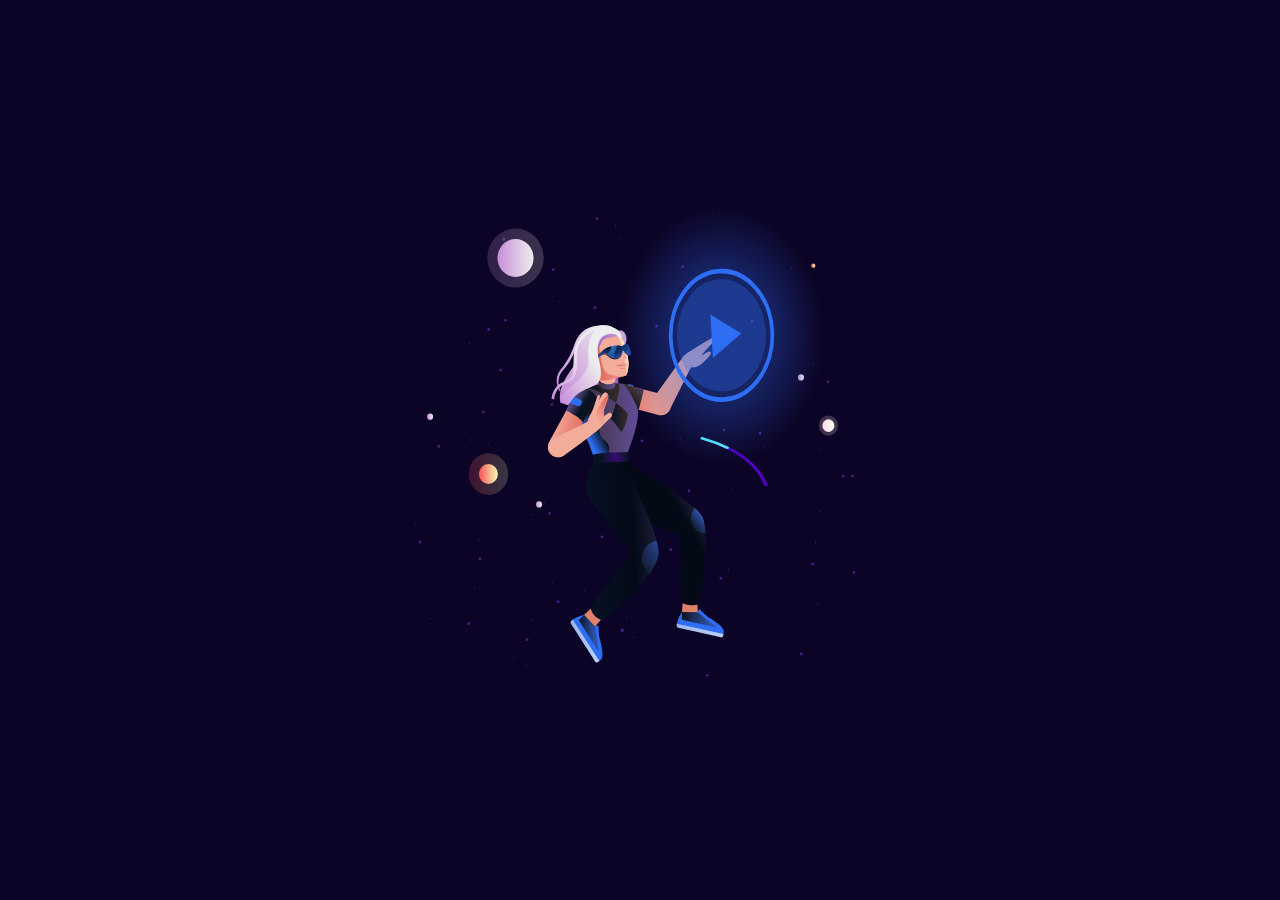
==== index.html @ 07cea2f7 "fix github" ====
<!DOCTYPE html>
<html lang="en" dir="ltr">

<head>
  <meta charset="utf-8">

  <!-- Page Title -->
  <title>zavv Portfolio</title>

  <!-- Meta Tags -->

  <!-- Viewport Meta-->
  <meta http-equiv="X-UA-Compatible" content="IE=edge">
  <meta name="viewport" content="width=device-width, initial-scale=1, maximum-scale=1">

  <!-- Template Favicon & Icons Start -->
  <link rel="icon" href="web/img/tambahan/logozic.svg" sizes="any">
  <link rel="stylesheet" href="https://cdn.jsdelivr.net/npm/swiper@11/swiper-bundle.min.css" />
  <link rel="icon" href="web/img/tambahan/logozic.svg" type="image/svg+xml">
  <link rel="apple-touch-icon" href="web/img/favicon/color-1/apple-touch-icon.png">
  <link rel="manifest" href="web/img/favicon/color-1/manifest.webmanifest">
  <!-- Template Favicon & Icons End -->
  <link rel="stylesheet" type="text/css" href="web/css/loaders/loader-color-1.css">
  <link rel="stylesheet" type="text/css" href="web/css/plugins.css">
  <link rel="stylesheet" type="text/css" href="web/css/main.css">
  <link rel="stylesheet" type="text/css" href="web/css/colors/color-1.css">
  <link rel="stylesheet" type="text/css"
    href="https://cdnjs.cloudflare.com/ajax/libs/font-awesome/4.7.0/css/font-awesome.min.css">
  <!-- Custom Browser Color Start -->
  <meta name="theme-color" content="#191970">
  <meta name="msapplication-navbutton-color" content="#191970
">
  <meta name="apple-mobile-web-app-status-bar-style" content="#191970
">
  <!-- Custom Browser Color End -->
</head>

<body>

  <!-- Loader Start-->
  <div class="loader">
    <div class="loader__content">
      <div class="loader__logo fadeIn">
        <!-- Your Logo Here -->
        <img src="web/img/log-in-girl.svg" width="1000px">
      </div>
    </div>
  </div>
  <!-- Loader End-->

  <!-- Navigation Start -->
  <nav id="menu" class="menu">
    <div class="menu__container">

      <!-- Navigation Close Button Start -->
      <a id="menu-close" class="section-close light" href="#0"><span></span></a>
      <!-- Navigation Close Button End -->

      <!-- Navigation Content Start -->
      <div class="menu__content fullheight">

        <!-- Menu List Start -->
        <ul class="navigation">
          <li class="light transition-el transition-el-1">
            <a id="home-trigger" href="#0">Home</a>
            <span>Nice to meet you</span>
          </li>
          <li class="light transition-el transition-el-2">
            <a id="about-trigger" class="inner-link" href="#0">Profile</a>
            <span>Who is Zava</span>
          </li>
          <li class="light transition-el transition-el-3">
            <a id="works-trigger" class="inner-link" href="#0">Interest</a>
            <span>What I'm passionate about</span>
          </li>
          <li class="light transition-el transition-el-4">
            <a id="contact-trigger" class="inner-link" href="#0">Goals</a>
            <span>Its about my dream</span>
          </li>
        </ul>
        <!-- Menu List End -->

        <!-- Menu Data Line Start -->
        <div class="dataline opacity-el opacity-el-1">
          <div class="container-fluid px-0">
            <div class="row gx-0">
              <div class="col-12 col-xl-6 text-align-left">
                <ul class="socials-text light">
                  <li>
                    <a href="https://www.linkedin.com/in/zava-zaneta-760104a2" target="_blank"><i class="fa fa-linkedin"
                        style="font-size:17px;color:white"></i></a>
                  </li>
                  <li>
                    <a href="https://github.com/zavaultraz" target="_blank"><i class="fa fa-github"
                        style="font-size:17px;color:white"></i></a>
                  </li>
                  <li>
                    <a href="https://www.instagram.com/zavvvv_9/" target="_blank"><i class="fa fa-instagram"
                        style="font-size:17px;color:white"></i></a>
                  </li>
                  <li>
                    <a href="https://youtube.com/@zavazaneta977?si=3f6oxLFsuCKsCfjT" target="_blank"><i
                        class="fa fa-youtube" style="font-size:17px;color:white"></i></a>
                  </li>
                </ul>
              </div>
              <div class="col-12 col-xl-6 text-align-right">
                <a class="email-link light"
                  href="mailto:zavazaneta@gmail.com?subject=Messaging%20from%20your%20site">zava zaneta</a>
              </div>
            </div>
          </div>
        </div>
        <!-- Menu Data Line End -->

      </div>
      <!-- Navigation Content End -->

    </div>
  </nav>
  <!-- Navigation End -->

  <!-- Rotate Object Start -->
  <div class="rotate-object">
    <a href="web/img/7.png" id="showreel-trigger" class="showreel-trigger">
      <img src="web/img/rocket-2-svgrepo-com.svg">
    </a>
  </div>
  <!-- Rotate Object End -->

  <!-- Main Section Start -->
  <section id="main" class="main">
    <div class="container-fluid p-0 fullheight">
      <div class="row g-0 fullheight">

        <!-- Main Section Content Start -->
        <div class="col-12 col-xl-6 main__content">

          <!-- Background Effect Start -->
          <div id="triangles-js"></div>
          <!-- Background Effect End -->

          <!-- Main Header Start -->
          <div class="main__header">
            <div class="header__container">
              <div class="header__content">

                <!-- logo -->
                <div class="logo">
                  <img src="web/img/tambahan/logozic.svg" alt="name portfolio">
                </div>
                <!-- menu trigger -->
                <a href="#0" id="menu-trigger" class="menu-trigger"><span></span></a>
              </div>
            </div>
          </div>
          <!-- Main Header End -->

          <!-- Main Headline Start -->
          <div class="main__headline">
            <div class="headline__content">
              <span class="headline__subtitle light loading-el loading-el-1">Hello! I`m </span>
              <h1 class="animated-headline light loading-el loading-el-2">
                <span id="typed-strings">
                  <b>Software Engineer</b>
                  <b>Student</b>
                  <b>IT Enthusiast</b>
                </span>
                <span id="typed"></span>
              </h1>
              <pre class="headline__text light loading-el loading-el-3">
Welcome to my CV site! 🌟
I'm so glad you're here. Please explore the menu on 
the top right for more information. Feel free to ask if 
there's anything you want to know! 😊🚀
                </pre>
              <div class="headline__btnholder loading-el loading-el-4">
                <a href="#" class="btn btn-solid" id="notify-trigger">
                  <span class="btn-caption">Friend With Me</span>
                </a>
              </div>
            </div>
          </div>
          <!-- Main Headline End -->

          <!-- Notify Me Popup Start -->
          <div id="notify" class="notify dark">
            <div class="notify__container">

              <!-- Notify Me Close Button Start -->
              <a id="notify-close" class="section-close light" href="#0"><span></span></a>
              <!-- Notify Me Close Button End -->

              <!-- Notify Me Content Start -->
              <div class="notify__content">

                <!-- Notify Me Headline Start -->
                <div class="inner__container notify-width popup__headline">
                  <span class="popup__subtitle light transition-el transition-el-1">Stay in touch</span>
                  <p class="popup__title light transition-el transition-el-2">I`m always here</p>
                  <p class="popup__text light transition-el transition-el-3">Enter your Email and I'm always delighted
                    to respond to your inquiries.</p>
                </div>
                <!-- Notify Me Headline End -->

                <!-- Notify Me Form Block Start -->
                <div class="inner__container grid-block notify-width popup__form">
                  <div class="form-container">

                    <!-- Notify Me Reply Messages Start-->
                    <div class="reply-group subscription-ok">
                      <i class="fa-solid fa-circle-check reply-group__icon light"></i>
                      <p class="reply-group__title light">Done!</p>
                      <span class="reply-group__text light">Thanks for subscribing. I will contact you in right
                        time.</span>
                    </div>
                    <div class="reply-group subscription-error">
                      <i class="fa-solid fa-face-frown-open reply-group__icon light"></i>
                      <p class="reply-group__title light">Ooops!</p>
                      <span class="reply-group__text light">Something went wrong. Please try again.</span>
                    </div>
                    <!-- Notify Me Reply Messages End-->

                    <!-- Notify Me Form Start-->
                    <form class="form form-light notify-form" id="notify-form">
                      <div class="container-fluid px-4">
                        <div class="row gx-5">
                          <div class="col-12">
                            <input class="margin-s transition-el transition-el-4" type="email"
                              placeholder="Email Adress*" required autocomplete="on">
                            <span class="inputs-description transition-el transition-el-4">*Required fields</span>
                            <button class="btn btn-solid transition-el transition-el-5" type="submit">
                              <span class="btn-caption">Send </span>
                            </button>
                          </div>
                        </div>
                      </div>
                    </form>
                    <!-- Notify Me Form End-->

                  </div>
                </div>
                <!-- Notify Me Form Block End -->

              </div>
              <!-- Notify Me Content Start -->

            </div>
          </div>
          <!-- Notify Me Popup End -->

          <!-- Main Socials Text Start -->
          <div class="main__dataline">
            <div class="container-fluid px-0">
              <div class="row gx-0">
                <div class="col-12 col-xl-6 text-align-left">
                  <ul class="socials-text light">
                    <li>
                      <a href="https://www.linkedin.com/in/zava-zaneta-760104a2/" target="_blank"><i
                          class="fa fa-linkedin" style="font-size:17px;color:white"></i></a>
                    </li>
                    <li>
                      <a href="https://github.com/zavaultraz" target="_blank"><i class="fa fa-github"
                          style="font-size:17px;color:white"></i></a>
                    </li>
                    <li>
                      <a href="https://www.instagram.com/zavvvv_9/" target="_blank"><i class="fa fa-instagram"
                          style="font-size:17px;color:white"></i></a>
                    </li>
                    <li>
                      <a href="https://youtube.com/@zavazaneta977?si=3f6oxLFsuCKsCfjT" target="_blank"><i
                          class="fa fa-youtube" style="font-size:17px;color:white"></i></a>
                    </li>
                  </ul>
                </div>
                <div class="col-12 col-xl-6 text-align-right">
                  <a class="email-link light"
                    href="mailto:zavazaneta@gmail.com?subject=Messaging%20from%20your%20site">ZAVA ZANETA</a>
                </div>
              </div>
            </div>
          </div>
          <!-- Main Socials Text End -->

        </div>
        <!-- Main Section Content End -->

        <!-- Main Section Media Start -->
        <div class="col-12 col-xl-6 main__media">

          <!-- Main Media Content Start -->
          <div class="mainmedia__container">
            <div class="mainmedia__content">

              <!-- Section Image Background Start -->
              <div class="mainmedia__image main-image-c1-2"></div>
              <!-- Section Image Background End -->

            </div>
          </div>
          <!-- Main Media Content End -->
        </div>
        <!-- Main Section Media End -->

      </div>
    </div>
  </section>
  <!-- Main Section End -->

  <!-- About Section Start -->
  <section id="about" class="inner about">
    <div class="container-fluid p-0 fullheight">
      <div class="row g-0 flex-xl-row-reverse fullheight">

        <!-- Section Content Start -->
        <div class="col-12 col-xl-6 inner__content">

          <!-- Section Close Button Start -->
          <a id="about-close" class="section-close" href="#0"><span></span></a>
          <!-- Section Close Button End -->

          <!-- Section Content Block Start -->
          <div class="inner__block bg-medium">

            <!-- Section Container - Section Title Start -->
            <div class="inner__container">
              <h2>About me</h2>
              <span class="section__subtitle">Who is zavaa ?</span>
              <p class="section__text">zava is a young software engineer who is studying at a vocational school, who has
                a million dreams, he really likes developing websites, designing games, selling
              </p>
            </div>
            <!-- Section Container - Section Title End -->

            <!-- Section Container - Skillbars Start -->
            <div class="inner__container">
              <!-- skillbar single item -->
              <div class="show-skillbar">
                <div class="skillbar" data-percent="98">
                  <span class="skillbar-title">Software Engineering</span>
                  <p class="skillbar-bar"></p>
                  <span class="skill-bar-percent"></span>
                </div>
              </div>
              <!-- skillbar single item -->
              <div class="show-skillbar">
                <div class="skillbar" data-percent="80">
                  <span class="skillbar-title">Graphic Design</span>
                  <p class="skillbar-bar"></p>
                  <span class="skill-bar-percent"></span>
                </div>
              </div>
              <!-- skillbar single item -->
              <div class="show-skillbar">
                <div class="skillbar" data-percent="90">
                  <span class="skillbar-title">Game Development</span>
                  <p class="skillbar-bar"></p>
                  <span class="skill-bar-percent"></span>
                </div>
              </div>
              <!-- skillbar single item -->
              <div class="show-skillbar">
                <div class="skillbar" data-percent="88">
                  <span class="skillbar-title">Selling</span>
                  <p class="skillbar-bar"></p>
                  <span class="skill-bar-percent"></span>
                </div>
              </div>
            </div>
            <!-- Section Container - Skillbars End -->

          </div>
          <!-- Section Content Block End -->

          <!-- Section Content Block Start -->
          <div class="inner__block bg-dark">

            <!-- Section Container - Features Start -->
            <div class="inner__container grid-block">
              <div class="container-fluid px-4">
                <div class="row gx-5">
                  <!-- feature item -->
                  <div class="col-12 col-md-4 features__item">
                    <img
                      src="web/img/work/internet-user-software-engineer-programmer-software-developer-svgrepo-com (1).svg"
                      class="features__image">
                    <h4 class="features__title light">Work as<br>Profesional</h4>
                    <p class="features__text light">I always do everything professionally</p>
                  </div>
                  <!-- feature item -->
                  <div class="col-12 col-md-4 features__item">
                    <img src="web/img/work/lamp-svgrepo-com.svg" class="features__image">
                    <h4 class="features__title light">Innovation<br>And Creativity</h4>
                    <p class="features__text light">I make things you've never seen before</p>
                  </div>
                  <!-- feature item -->
                  <div class="col-12 col-md-4 features__item">
                    <img src="web/img/work/thunder-f-svgrepo-com (1).svg" class="features__image">
                    <h4 class="features__title light">Work<br>Fast</h4>
                    <p class="features__text light">I always do any task quickly and finish before the deadline.</p>
                  </div>
                </div>
              </div>
            </div>
            <!-- Section Container - Features End -->
          </div>
          <!-- Section Content Block End -->

          <!-- Section Container - Section Title Start -->
          <img src="web/img/svg/wave (4).svg" alt="">
          <div class="inner__container" style="margin-top: 5rem;">

            <h2 style="margin-bottom: 2rem;">Certifications</h2>
            <div></div>
            <div class="Certifications__container">
              <ul>

                <li>
                  <div class="Certification__ex">
                    <div>
                      <img width="50" src="/web/img/sertifikat/front end_page-0001.jpg" height="50">
                    </div>
                    <div class="mg-left-2rem">
                      <span class="section__subtitle mg-top-0">&#10003;Front End Developer</span>
                      <p class="section__text mg-top-6">Dicoding</p>
                      <p class="Certifications__date">08 Nobember 2023</p>
                    </div>
                  </div>
                </li>

                <li>
                  <div class="Certification__ex">
                    <div>
                      <img width="48" src="web/img/sertifikat/pemrograman.jpg" height="48">
                    </div>
                    <div class="mg-left-2rem">
                      <span class="section__subtitle mg-top-0">&#10003;Intermediate Programmer Certification</span>
                      <p class="section__text mg-top-6">Dicoding</p>
                      <p class="Certifications__date">20 September 2023</p>
                    </div>
                  </div>
                </li>

                <li>
                  <div class="Certification__ex">
                    <div>
                      <img width="48" src="/web/img/sertifikat/python.png" height="48" alt="LinkedIn logo">
                    </div>
                    <div class="mg-left-2rem">
                      <span class="section__subtitle mg-top-0">&#10003;Python Intermediate Certification</span>
                      <p class="section__text mg-top-6">Dicoding</p>
                      <p class="Certifications__date">16 January 2024</p>
                    </div>
                  </div>
                </li>



              </ul>
            </div>
            <h5 style="text-align: center;margin-bottom: 20px;margin-top: 20px;font-size: 50px;">Achivement</h5>
            <div class="swiper mySwiper">
              <div class="swiper-wrapper">
                <div class="swiper-slide">
                  <img src="web/img/sertifikat/data visual.jpg" />
                </div>
                <div class="swiper-slide">
                  <img src="web/img/sertifikat/front end_page-0001.jpg" />
                </div>
                <div class="swiper-slide">
                  <img src="web/img/sertifikat/java.png" />
                </div>
                <div class="swiper-slide">
                  <img src="web/img/sertifikat/logic.png" />
                </div>
                <div class="swiper-slide">
                  <img src="web/img/sertifikat/pemrograman.jpg" />
                </div>
                <div class="swiper-slide">
                  <img src="web/img/sertifikat/python.png" />
                </div>
                <div class="swiper-slide">
                  <img src="web/img/sertifikat/serticomthing_page-0001.jpg" />
                </div>
                <div class="swiper-slide">
                  <img src="web/img/sertifikat/sql.png" />
                </div>
              </div>
              <div class="swiper-pagination"></div>
            </div>
          </div>
          <!-- Section Container - Section Title End -->

          <img src="web/img/svg/wave (1).svg" alt="">
          <!-- Section Content Block Start -->
          <div class="inner__block bg-dark">

            <!-- Section Container - Features Start -->
            <div class="inner__container grid-block">
              <div class="container-fluid px-4">
                <h5 style="text-align: center;margin-bottom: 50px;color: white;font-size: 50px;">Skills</h5>
                <div class="row gx-5">
                  <!-- feature item -->
                  <div class="col-12 col-md-4 features__item">
                    <img src="web/img/work/html-5-svgrepo-com (1).svg" width="70" height="70" class="features__image">
                    <h4 class="features__title light">HTML</h4>
                    <p class="features__text light">Semantic HTML,Responsive Design,Forms and Validation</p>
                  </div>
                  <!-- feature item -->
                  <div class="col-12 col-md-4 features__item">
                    <img src="web/img/work/js-official-svgrepo-com.svg" width="70" height="70" class="features__image">
                    <h4 class="features__title light">Java Script</h4>
                    <p class="features__text light">Understanding Closures,
                      Inheritance,DOM,
                      OOP,Web Storage
                    </p>
                  </div>
                  <!-- feature item -->
                  <div class="col-12 col-md-4 features__item">
                    <img src="web/img/work/laravel-svgrepo-com (2).svg" width="70" height="70" class="features__image">
                    <h4 class="features__title light">Laravel</h4>
                    <p class="features__text light">CRUD,Authentication and Authorization,
                      Middleware,
                      Database Migrations and Seeding</p>
                  </div>
                  <div class="col-12 col-md-4 features__item">
                    <img src="web/img/work/bootstrap-svgrepo-com (1).svg" width="70" height="70" class="features__image">
                    <h4 class="features__title light">Bootstrap</h4>
                    <p class="features__text light">Grids and Responsivenes,
                      Integration with JavaScript,
                    </p>
                  </div>
                  <div class="col-12 col-md-4 features__item">
                    <img src="web/img/work/python-svgrepo-com.svg" width="70" height="70" class="features__image">
                    <h4 class="features__title light">Python</h4>
                    <p class="features__text light">OOP,Functional Programming,
                      Functions and Modules
                    </p>
                  </div>
                  <div class="col-12 col-md-4 features__item">
                    <img src="web/img/work/php-1-logo-svgrepo-com.svg" width="70" height="70" class="features__image">
                    <h4 class="features__title light">PHP</h4>
                    <p class="features__text light">OOP,Extends,
                      Functional Programming,
                      Functions and Modules
                    </p>
                  </div>
                </div>
              </div>
              <h5 style="text-align: center;margin-bottom: 20px;margin-top: 20px;color: white;font-size: 50px;">Project</h5>
              <div class="swiper mySwiper" style="margin-top: 10px;">
                <div class="swiper-wrapper">
                  <div class="swiper-slide">
                    <img src="web/img/karya/bren.png"/>
                  </div>
                  <div class="swiper-slide">
                    <img src="web/img/karya/pt1.png" />
                  </div>
                  <div class="swiper-slide">
                    <img src="web/img/karya/ISLAMGEMS.png" />
                  </div>
                  <div class="swiper-slide">
                    <img src="web/img/karya/News App.png" />
                  </div>
                  <div class="swiper-slide">
                    <img src="web/img/karya/pt2.png" />
                  </div>
                  <div class="swiper-slide">
                    <img src="web/img/karya/pt3.png" />
                  </div>
                  <div class="swiper-slide">
                    <img src="web/img/karya/task manager.png" />
                  </div>
                </div>
                <div class="swiper-pagination"></div>
              </div>
            </div>
            <!-- Section Container - Features End -->
          </div>
          <!-- Section Content Block End -->
          <div class="inner__block bg-medium bg-image-bottom">

            <!-- Section Container - Blockquote Start -->
            <div class="inner__container">
              <blockquote cite="">
                <p>Success is not final, failure is not fatal. </p>
                <p>What matters is the courage to keep going</p>
                <cite>
                  <span>Winston Churchill</span>
                  <span>🫅 Prime Minister of Great Britain</span>
                </cite>
              </blockquote>
            </div>
            <!-- Section Container - Blockquote End -->

          </div>
          <!-- Section Content Block End -->

        </div>
        <!-- Section Content End -->

        <!-- Section Media Start -->
        <div class="col-12 col-xl-6 inner__media">

          <!-- Section Media Content Start -->
          <div class="media__container">
            <div class="media__content">

              <!-- Section Image Background Start -->
              <div class="media__image about-image-c1"></div>
              <!-- Section Image Background End -->

            </div>
          </div>


        </div>
        <!-- Section Media End -->

      </div>
    </div>
  </section>
  <!-- About Section End -->

  <!-- Our Works Section Start -->
  <section id="works" class="inner works">
    <div class="container-fluid p-0 fullheight">
      <div class="row g-0 flex-xl-row-reverse fullheight">

        <!-- Section Content Start -->
        <div class="col-12 col-xl-6 inner__content">

          <!-- Section Close Button Start -->
          <a id="works-close" class="section-close" href="#0"><span></span></a>
          <!-- Section Close Button End -->

          <!-- Section Content Block Start -->
          <div class="inner__block bg-medium">

            <!-- Section Container - Section Title Start -->
            <div class="inner__container">
              <h2 style="color: white ;">INTEREST</h2>
              <span class="section__subtitle" style="color: white ;">WHAT IM PASSIONATE ABOUT ??</span>
              <p class="section__text" style="color: white ;">I really like anything that smells of technology, what I
                like the most is
                designing a website because I can express my ideas through coding.
              </p>
              </p>
            </div>
            <!-- Section Container - Section Title End -->

          </div>
          <!-- Section Content Block End -->

          <!-- Section Content Block Start -->
          <div class="inner__block no-padding bg-light">

            <!-- Section Container - Gallery Start -->
            <div class="container-fluid p-0 gallery">
              <div class="row g-0 my-gallery" itemscope itemtype="http://schema.org/ImageGallery">

                <!-- Works Gallery Single Item Start -->
                <figure class="col-12 col-md-6" itemprop="associatedMedia" itemscope
                  itemtype="http://schema.org/ImageObject">
                  <a href="web/img/side-shot-code-editor-using-react-js_181624-61842.jpg"
                    data-image="web/img/side-shot-code-editor-using-react-js_181624-61842.jpg" class="works-link"
                    itemprop="contentUrl" data-size="900x1200">
                    <img src="web/img/side-shot-code-editor-using-react-js_181624-61842.jpg" class="works-image"
                      itemprop="thumbnail" alt="Image description">
                  </a>
                  <figcaption class="works-description" itemprop="caption description">
                    <h4>Web Development
                      <small>Make Something new & usefull</small>
                    </h4>
                    <p>I really like to create a website, especially a website that is very useful and it makes me
                      happy, I always want to accept challenges when creating a website.</p>
                  </figcaption>
                </figure>
                <!-- Works Gallery Single Item End -->

                <!-- Works Gallery Single Item Start -->
                <figure class="col-12 col-md-6" itemprop="associatedMedia" itemscope
                  itemtype="http://schema.org/ImageObject">
                  <a href="web/img/unity.jpg" class="works-link" data-image="web/img/unity.jpg" itemprop="contentUrl"
                    data-size="900x1200">
                    <img src="web/img/unity.jpg" class="works-image" itemprop="thumbnail" alt="Image description">
                  </a>
                  <figcaption class="works-description" itemprop="caption description">
                    <h4>Game Development
                      <small>Fun and Innovation</small>
                    </h4>
                    <p>Every game we develop is the result of a deep understanding of player engagement and seamless
                      design. Utilizing Scratch and Unity, we ensure our games are not only visually stunning but also
                      intuitive, providing an immersive and enjoyable gaming experience</p>
                  </figcaption>
                </figure>
                <!-- Works Gallery Single Item End -->

                <!-- Works Gallery Single Item Start -->
                <figure class="col-12 col-md-6" itemprop="associatedMedia" itemscope
                  itemtype="http://schema.org/ImageObject">
                  <a href="web/img/teach.jpg" class="works-link" data-image="web/img/teach.jpg" itemprop="contentUrl"
                    data-size="900x1200">
                    <img src="web/img/teach.jpg" class="works-image" itemprop="thumbnail" alt="Image description">
                  </a>
                  <figcaption class="works-description" itemprop="caption description">
                    <h4>Teaching
                      <small>Share my knowladege become</small>
                    </h4>
                    <p>I am very happy when I become a teacher I can provide useful knowledge and can provide their
                      laughter.</p>
                  </figcaption>
                </figure>
                <!-- Works Gallery Single Item End -->

                <!-- Works Gallery Single Item Start -->
                <figure class="col-12 col-md-6" itemprop="associatedMedia" itemscope
                  itemtype="http://schema.org/ImageObject">
                  <a href="web/img/archer.jpg" class="works-link" data-image="web/img/archer.jpg" itemprop="contentUrl"
                    data-size="900x1200">
                    <img src="web/img/archer.jpg" class="works-image" itemprop="thumbnail" alt="Image description">
                    <div class="overlay"></div>
                  </a>
                  <figcaption class="works-description" itemprop="caption description">
                    <h4>Archery
                      <small>Its not about shooting the targ</small>
                    </h4>
                    <p>
                      Archery is a hobby that trains focus, accuracy and patience. It is not only fun but also
                      strengthens concentration and hand-eye coordination. With regular practice, archery skills can
                      develop rapidly. In addition, archery provides an opportunity to enjoy nature and socialize with a
                      community of other archers.</p>
                  </figcaption>
                </figure>
                <!-- Works Gallery Single Item End -->

              </div>
            </div>
            <!-- Section Container - Gallery End -->

          </div>
          <!-- Section Content Block End -->


        </div>
        <!-- Section Content End -->

        <!-- Section Media Start -->
        <div class="col-12 col-xl-6 inner__media">

          <!-- Section Media Content Start -->
          <div class="media__container">
            <div class="media__content">

              <!-- Section Image Background Start -->
              <div class="media__image works-image-c1"></div>
              <!-- Section Image Background End -->

            </div>
          </div>
          <!-- Section Media Content End -->

        </div>
        <!-- Section Media End -->

      </div>
    </div>
  </section>
  <!-- Our Works Section End -->

  <!-- Contact Section Start -->
  <section id="contact" class="inner contact">
    <div class="container-fluid p-0 fullheight">
      <div class="row g-0 flex-xl-row-reverse fullheight">

        <!-- Section Content Start -->
        <div class="col-12 col-xl-6 inner__content">

          <!-- Section Close Button Start -->
          <a id="contact-close" class="section-close" href="#0"><span></span></a>
          <!-- Section Close Button End -->

          <!-- Section Content Block Start -->
          <div class="inner__block bg-dark ">

            <!-- Section Container - Section Title Start -->
            <div class="inner__container">
              <h1 style="color: white;">Experience</h1>
              <h2 style="color: white;">& Goals</h2>

              <h4 class="section__subtitle" style="color: white;">There Is all of
                my experience & goals</h4>

            </div>
            <!-- Section Container - Section Title End -->

            <!-- Expe - Contact Data Start -->
            <div class="inner__container grid-block">
              <div class="container-fluid px-4">
                <div class="container-fluid p-0 gallery">
                  <div class="row g-0 my-gallery" itemscope itemtype="http://schema.org/ImageGallery">

                    <!-- Works Gallery Single Item Start -->
                    <figure class="col-12" itemprop="associatedMedia" itemscope
                      itemtype="http://schema.org/ImageObject">
                      <a href="web/img/10.png" data-image="web/img/10.png" class="works-link" itemprop="contentUrl"
                        data-size="900x1200">
                        <img src="web/img/10.png" class="works-image" itemprop="thumbnail" alt="Image description">
                      </a>
                      <figcaption class="works-description" itemprop="caption description">
                        <h4>IT Trainer
                          <small>Become IT Trainer in SMPN 129 Jakarta</small>
                        </h4>
                        <p>Teach About Computational thinking,Inroduction to Google Product</p>
                      </figcaption>
                    </figure>
                    <figure class="col-12" style="margin-top: 20px ;" itemprop="associatedMedia" itemscope
                      itemtype="http://schema.org/ImageObject">
                      <a href="web/img/6.png" data-image="web/img/6.png" class="works-link" itemprop="contentUrl"
                        data-size="900x1200">
                        <img src="web/img/6.png" class="works-image" itemprop="thumbnail" alt="Image description">
                      </a>
                      <figcaption class="works-description" itemprop="caption description">
                        <h4>Scratch Trainer
                          <small>Become Scratch Trainer in SDIT Al-Amanah Jakarta</small>
                        </h4>
                        <p>Teach About Scratch Fundamental & lot of game</p>
                      </figcaption>
                    </figure>
                  </div>

                </div>
              </div>

            </div>
            <!-- Section Container - Contact Data End -->

          </div>
          <!-- Section Content Block End -->



          <div class="bg-medium bg-image-bottom">
            <img src="web/img/svg/wave (3).svg" alt="" class="wave2-io">
            <div class="container-goals">
              <div id="main">
                <img data-aos="fade-up" src="web/img/title.png" alt="GOALS" class="image">
              </div>
              <div id="main">
                <img data-aos="fade-up" src="web/img/GOALS.png" width="150px" alt="GOALS" class="image">
              </div>
              <div id="main">
                <img data-aos="fade-up" src="web/img/goals 2025.png" width="150px" alt="GOALS" class="image">
              </div>
              <div id="main">
                <img data-aos="fade-up" src="web/img/goals 2027.png" width="150px" alt="GOALS" class="image">
              </div>
            </div>

          </div>
        </div>
        <!-- Section Content End -->

        <!-- Section Media Start -->
        <div class="col-12 col-xl-6 inner__media">

          <!-- Section Media Content Start -->
          <div class="media__container">
            <div class="media__content">

              <!-- Section Image Background Start -->
              <div class="media__image contact-image-c1"></div>
              <!-- Section Image Background End -->


            </div>
          </div>
          <!-- Section Media Content End -->
        </div>
        <!-- Section Media End -->

      </div>
    </div>
  </section>
  <!-- Contact Section End -->

  <!-- Root element of PhotoSwipe. Must have class pswp. -->
  <div class="pswp" tabindex="-1" role="dialog" aria-hidden="true">


    <div class="pswp__bg"></div>

    <!-- Slides wrapper with overflow:hidden. -->
    <div class="pswp__scroll-wrap">


      <div class="pswp__container">
        <div class="pswp__item"></div>
        <div class="pswp__item"></div>
        <div class="pswp__item"></div>
      </div>


      <div class="pswp__ui pswp__ui--hidden">

        <div class="pswp__top-bar">



          <div class="pswp__counter"></div>

          <button class="pswp__button pswp__button--close" title="Close (Esc)"></button>

          <button class="pswp__button pswp__button--share" title="Share"></button>

          <button class="pswp__button pswp__button--fs" title="Toggle fullscreen"></button>

          <button class="pswp__button pswp__button--zoom" title="Zoom in/out"></button>


          <div class="pswp__preloader">
            <div class="pswp__preloader__icn">
              <div class="pswp__preloader__cut">
                <div class="pswp__preloader__donut"></div>
              </div>
            </div>
          </div>
        </div>

        <div class="pswp__share-modal pswp__share-modal--hidden pswp__single-tap">
          <div class="pswp__share-tooltip"></div>
        </div>

        <button class="pswp__button pswp__button--arrow--left" title="Previous (arrow left)">
        </button>

        <button class="pswp__button pswp__button--arrow--right" title="Next (arrow right)">
        </button>

        <div class="pswp__caption">
          <div class="pswp__caption__center"></div>
        </div>

      </div>

    </div>

  </div>

  <!-- Load Scripts Start -->
  <script src="web/js/libs.min.js"></script>
  <script src="web/js/gallery-init.js"></script>
  <script src="web/js/custom.js"></script>
  <!-- Load Scripts End -->
  <script>
    const observer = new IntersectionObserver((entries) => {
      entries.forEach((entry) => {
        if (entry.isIntersecting) {
          entry.target.classList.add('aos-animate');
        }
      });
    });

    const elements = document.querySelectorAll('[data-aos]');
    elements.forEach((element) => {
      observer.observe(element);
    });
  </script>
  <script src="https://cdn.jsdelivr.net/npm/swiper@11/swiper-bundle.min.js"></script>
  <script>
    var swiper = new Swiper(".mySwiper", {
      effect: "coverflow",
      grabCursor: true,
      centeredSlides: true,
      slidesPerView: "auto",
      coverflowEffect: {
        rotate: 50,
        stretch: 0,
        depth: 100,
        modifier: 1,
        slideShadows: true,
      },
      pagination: {
        el: ".swiper-pagination",
      },
    });
  </script>


</body>

</html>
---- web/css/loaders/loader-color-1.css ----
/* ------------------------------------------------*/
/* Loader Styles Start */
/* ------------------------------------------------*/
.loader {
  position: fixed;
  top: 0;
  right: 0;
  bottom: 0;
  left: 0;
  z-index: 9999;
  background-color: #0c0426;
  opacity: 1;
  visibility: visible;
  -webkit-transition: all 0.6s ease-in-out;
  -o-transition: all 0.6s ease-in-out;
  -moz-transition: all 0.6s ease-in-out;
  transition: all 0.6s ease-in-out;
}
.loader.loaded {
  opacity: 0;
  visibility: hidden;
}

.loader__content {
  position: absolute;
  left: 50%;
  top: 50%;
  bottom: auto;
  right: auto;
  -webkit-transform: translateX(-50%) translateY(-50%);
     -moz-transform: translateX(-50%) translateY(-50%);
      -ms-transform: translateX(-50%) translateY(-50%);
          transform: translateX(-50%) translateY(-50%);
}

.loader__logo {
  width: 500px;
}
.loader__logo img {
  display: block;
  width: 100%;
  height: auto;
}

@-webkit-keyframes fadeIn {
  from {
    opacity: 0;
  }
  to {
    opacity: 1;
  }
}

@-moz-keyframes fadeIn {
  from {
    opacity: 0;
  }
  to {
    opacity: 1;
  }
}

@keyframes fadeIn {
  from {
    opacity: 0;
  }
  to {
    opacity: 1;
  }
}
.fadeIn {
  -webkit-animation: fadeIn 0.6s 1;
     -moz-animation: fadeIn 0.6s 1;
          animation: fadeIn 0.6s 1;
  -webkit-animation-fill-mode: both;
     -moz-animation-fill-mode: both;
          animation-fill-mode: both;
}

@-webkit-keyframes fadeOut {
  from {
    opacity: 1;
  }
  to {
    opacity: 0;
  }
}

@-moz-keyframes fadeOut {
  from {
    opacity: 1;
  }
  to {
    opacity: 0;
  }
}

@keyframes fadeOut {
  from {
    opacity: 1;
  }
  to {
    opacity: 0;
  }
}
.fadeOut {
  -webkit-animation: fadeOut 0.6s 1;
     -moz-animation: fadeOut 0.6s 1;
          animation: fadeOut 0.6s 1;
  -webkit-animation-fill-mode: both;
     -moz-animation-fill-mode: both;
          animation-fill-mode: both;
}

/* ------------------------------------------------*/
/* Loader Styles End */
/* ------------------------------------------------*/
---- web/css/plugins.css ----
html, body, div, span, applet, object, iframe, h1, h2, h3, h4, h5, h6, p, blockquote, pre, a, abbr, acronym, address, big, cite, code, del, dfn, em, img, ins, kbd, q, s, samp, small, strike, strong, sub, sup, tt, var, b, u, i, center, dl, dt, dd, ol, ul, li, fieldset, form, label, legend, table, caption, tbody, tfoot, thead, tr, th, td, article, aside, canvas, details, embed, figure, figcaption, footer, header, hgroup, menu, nav, output, ruby, section, summary, time, mark, audio, video {
  margin: 0;
  padding: 0;
  border: 0;
  font-size: 100%;
  font: inherit;
  vertical-align: baseline;
}

article, aside, details, figcaption, figure, footer, header, hgroup, menu, nav, section {
  display: block;
}

body {
  line-height: 1;
}

ol, ul {
  list-style: none;
}

blockquote, q {
  quotes: none;
}

blockquote:before, blockquote:after {
  content: "";
  content: none;
}

q:before, q:after {
  content: "";
  content: none;
}

table {
  border-collapse: collapse;
  border-spacing: 0;
}


:root {
  --bs-blue: #0d6efd;
  --bs-indigo: #6610f2;
  --bs-purple: #6f42c1;
  --bs-pink: #d63384;
  --bs-red: #dc3545;
  --bs-orange: #fd7e14;
  --bs-yellow: #ffc107;
  --bs-green: #198754;
  --bs-teal: #20c997;
  --bs-cyan: #0dcaf0;
  --bs-black: #000;
  --bs-white: #fff;
  --bs-gray: #6c757d;
  --bs-gray-dark: #343a40;
  --bs-gray-100: #f8f9fa;
  --bs-gray-200: #e9ecef;
  --bs-gray-300: #dee2e6;
  --bs-gray-400: #ced4da;
  --bs-gray-500: #adb5bd;
  --bs-gray-600: #6c757d;
  --bs-gray-700: #495057;
  --bs-gray-800: #343a40;
  --bs-gray-900: #212529;
  --bs-primary: #0d6efd;
  --bs-secondary: #6c757d;
  --bs-success: #198754;
  --bs-info: #0dcaf0;
  --bs-warning: #ffc107;
  --bs-danger: #dc3545;
  --bs-light: #f8f9fa;
  --bs-dark: #212529;
  --bs-primary-rgb: 13, 110, 253;
  --bs-secondary-rgb: 108, 117, 125;
  --bs-success-rgb: 25, 135, 84;
  --bs-info-rgb: 13, 202, 240;
  --bs-warning-rgb: 255, 193, 7;
  --bs-danger-rgb: 220, 53, 69;
  --bs-light-rgb: 248, 249, 250;
  --bs-dark-rgb: 33, 37, 41;
  --bs-white-rgb: 255, 255, 255;
  --bs-black-rgb: 0, 0, 0;
  --bs-body-color-rgb: 33, 37, 41;
  --bs-body-bg-rgb: 255, 255, 255;
  --bs-font-sans-serif: system-ui, -apple-system, "Segoe UI", Roboto, "Helvetica Neue", "Noto Sans", "Liberation Sans", Arial, sans-serif, "Apple Color Emoji", "Segoe UI Emoji", "Segoe UI Symbol", "Noto Color Emoji";
  --bs-font-monospace: SFMono-Regular, Menlo, Monaco, Consolas, "Liberation Mono", "Courier New", monospace;
  --bs-gradient: linear-gradient(180deg, rgba(255, 255, 255, 0.15), rgba(255, 255, 255, 0));
  --bs-body-font-family: var(--bs-font-sans-serif);
  --bs-body-font-size: 1rem;
  --bs-body-font-weight: 400;
  --bs-body-line-height: 1.5;
  --bs-body-color: #212529;
  --bs-body-bg: #fff;
  --bs-border-width: 1px;
  --bs-border-style: solid;
  --bs-border-color: #dee2e6;
  --bs-border-color-translucent: rgba(0, 0, 0, 0.175);
  --bs-border-radius: 0.375rem;
  --bs-border-radius-sm: 0.25rem;
  --bs-border-radius-lg: 0.5rem;
  --bs-border-radius-xl: 1rem;
  --bs-border-radius-2xl: 2rem;
  --bs-border-radius-pill: 50rem;
  --bs-link-color: #0d6efd;
  --bs-link-hover-color: #0a58ca;
  --bs-code-color: #d63384;
  --bs-highlight-bg: #fff3cd;
}

.container,
.container-fluid,
.container-xxl,
.container-xl,
.container-lg,
.container-md,
.container-sm {
  --bs-gutter-x: 1.5rem;
  --bs-gutter-y: 0;
  width: 100%;
  padding-right: -moz-calc(var(--bs-gutter-x) * 0.5);
  padding-right: calc(var(--bs-gutter-x) * 0.5);
  padding-left: -moz-calc(var(--bs-gutter-x) * 0.5);
  padding-left: calc(var(--bs-gutter-x) * 0.5);
  margin-right: auto;
  margin-left: auto;
}

@media (min-width: 576px) {
  .container-sm, .container {
    max-width: 540px;
  }
}
@media (min-width: 768px) {
  .container-md, .container-sm, .container {
    max-width: 720px;
  }
}
@media (min-width: 992px) {
  .container-lg, .container-md, .container-sm, .container {
    max-width: 960px;
  }
}
@media (min-width: 1200px) {
  .container-xl, .container-lg, .container-md, .container-sm, .container {
    max-width: 1140px;
  }
}
@media (min-width: 1400px) {
  .container-xxl, .container-xl, .container-lg, .container-md, .container-sm, .container {
    max-width: 1320px;
  }
}
.row {
  --bs-gutter-x: 1.5rem;
  --bs-gutter-y: 0;
  display: -webkit-box;
  display: -moz-box;
  display: -ms-flexbox;
  display: flex;
  -ms-flex-wrap: wrap;
      flex-wrap: wrap;
  margin-top: -moz-calc(-1 * var(--bs-gutter-y));
  margin-top: calc(-1 * var(--bs-gutter-y));
  margin-right: -moz-calc(-0.5 * var(--bs-gutter-x));
  margin-right: calc(-0.5 * var(--bs-gutter-x));
  margin-left: -moz-calc(-0.5 * var(--bs-gutter-x));
  margin-left: calc(-0.5 * var(--bs-gutter-x));
}

.row > * {
  -webkit-box-sizing: border-box;
     -moz-box-sizing: border-box;
          box-sizing: border-box;
  -ms-flex-negative: 0;
      flex-shrink: 0;
  width: 100%;
  max-width: 100%;
  padding-right: -moz-calc(var(--bs-gutter-x) * 0.5);
  padding-right: calc(var(--bs-gutter-x) * 0.5);
  padding-left: -moz-calc(var(--bs-gutter-x) * 0.5);
  padding-left: calc(var(--bs-gutter-x) * 0.5);
  margin-top: var(--bs-gutter-y);
}

.col {
  -webkit-box-flex: 1;
     -moz-box-flex: 1;
      -ms-flex: 1 0 0%;
          flex: 1 0 0%;
}

.row-cols-auto > * {
  -webkit-box-flex: 0;
     -moz-box-flex: 0;
      -ms-flex: 0 0 auto;
          flex: 0 0 auto;
  width: auto;
}

.row-cols-1 > * {
  -webkit-box-flex: 0;
     -moz-box-flex: 0;
      -ms-flex: 0 0 auto;
          flex: 0 0 auto;
  width: 100%;
}

.row-cols-2 > * {
  -webkit-box-flex: 0;
     -moz-box-flex: 0;
      -ms-flex: 0 0 auto;
          flex: 0 0 auto;
  width: 50%;
}

.row-cols-3 > * {
  -webkit-box-flex: 0;
     -moz-box-flex: 0;
      -ms-flex: 0 0 auto;
          flex: 0 0 auto;
  width: 33.3333333333%;
}

.row-cols-4 > * {
  -webkit-box-flex: 0;
     -moz-box-flex: 0;
      -ms-flex: 0 0 auto;
          flex: 0 0 auto;
  width: 25%;
}

.row-cols-5 > * {
  -webkit-box-flex: 0;
     -moz-box-flex: 0;
      -ms-flex: 0 0 auto;
          flex: 0 0 auto;
  width: 20%;
}

.row-cols-6 > * {
  -webkit-box-flex: 0;
     -moz-box-flex: 0;
      -ms-flex: 0 0 auto;
          flex: 0 0 auto;
  width: 16.6666666667%;
}

.col-auto {
  -webkit-box-flex: 0;
     -moz-box-flex: 0;
      -ms-flex: 0 0 auto;
          flex: 0 0 auto;
  width: auto;
}

.col-1 {
  -webkit-box-flex: 0;
     -moz-box-flex: 0;
      -ms-flex: 0 0 auto;
          flex: 0 0 auto;
  width: 8.33333333%;
}

.col-2 {
  -webkit-box-flex: 0;
     -moz-box-flex: 0;
      -ms-flex: 0 0 auto;
          flex: 0 0 auto;
  width: 16.66666667%;
}

.col-3 {
  -webkit-box-flex: 0;
     -moz-box-flex: 0;
      -ms-flex: 0 0 auto;
          flex: 0 0 auto;
  width: 25%;
}

.col-4 {
  -webkit-box-flex: 0;
     -moz-box-flex: 0;
      -ms-flex: 0 0 auto;
          flex: 0 0 auto;
  width: 33.33333333%;
}

.col-5 {
  -webkit-box-flex: 0;
     -moz-box-flex: 0;
      -ms-flex: 0 0 auto;
          flex: 0 0 auto;
  width: 41.66666667%;
}

.col-6 {
  -webkit-box-flex: 0;
     -moz-box-flex: 0;
      -ms-flex: 0 0 auto;
          flex: 0 0 auto;
  width: 50%;
}

.col-7 {
  -webkit-box-flex: 0;
     -moz-box-flex: 0;
      -ms-flex: 0 0 auto;
          flex: 0 0 auto;
  width: 58.33333333%;
}

.col-8 {
  -webkit-box-flex: 0;
     -moz-box-flex: 0;
      -ms-flex: 0 0 auto;
          flex: 0 0 auto;
  width: 66.66666667%;
}

.col-9 {
  -webkit-box-flex: 0;
     -moz-box-flex: 0;
      -ms-flex: 0 0 auto;
          flex: 0 0 auto;
  width: 75%;
}

.col-10 {
  -webkit-box-flex: 0;
     -moz-box-flex: 0;
      -ms-flex: 0 0 auto;
          flex: 0 0 auto;
  width: 83.33333333%;
}

.col-11 {
  -webkit-box-flex: 0;
     -moz-box-flex: 0;
      -ms-flex: 0 0 auto;
          flex: 0 0 auto;
  width: 91.66666667%;
}

.col-12 {
  -webkit-box-flex: 0;
     -moz-box-flex: 0;
      -ms-flex: 0 0 auto;
          flex: 0 0 auto;
  width: 100%;
}

.offset-1 {
  margin-left: 8.33333333%;
}

.offset-2 {
  margin-left: 16.66666667%;
}

.offset-3 {
  margin-left: 25%;
}

.offset-4 {
  margin-left: 33.33333333%;
}

.offset-5 {
  margin-left: 41.66666667%;
}

.offset-6 {
  margin-left: 50%;
}

.offset-7 {
  margin-left: 58.33333333%;
}

.offset-8 {
  margin-left: 66.66666667%;
}

.offset-9 {
  margin-left: 75%;
}

.offset-10 {
  margin-left: 83.33333333%;
}

.offset-11 {
  margin-left: 91.66666667%;
}

.g-0,
.gx-0 {
  --bs-gutter-x: 0;
}

.g-0,
.gy-0 {
  --bs-gutter-y: 0;
}

.g-1,
.gx-1 {
  --bs-gutter-x: 0.25rem;
}

.g-1,
.gy-1 {
  --bs-gutter-y: 0.25rem;
}

.g-2,
.gx-2 {
  --bs-gutter-x: 0.5rem;
}

.g-2,
.gy-2 {
  --bs-gutter-y: 0.5rem;
}

.g-3,
.gx-3 {
  --bs-gutter-x: 1rem;
}

.g-3,
.gy-3 {
  --bs-gutter-y: 1rem;
}

.g-4,
.gx-4 {
  --bs-gutter-x: 1.5rem;
}

.g-4,
.gy-4 {
  --bs-gutter-y: 1.5rem;
}

.g-5,
.gx-5 {
  --bs-gutter-x: 3rem;
}

.g-5,
.gy-5 {
  --bs-gutter-y: 3rem;
}

@media (min-width: 576px) {
  .col-sm {
    -webkit-box-flex: 1;
       -moz-box-flex: 1;
        -ms-flex: 1 0 0%;
            flex: 1 0 0%;
  }
  .row-cols-sm-auto > * {
    -webkit-box-flex: 0;
       -moz-box-flex: 0;
        -ms-flex: 0 0 auto;
            flex: 0 0 auto;
    width: auto;
  }
  .row-cols-sm-1 > * {
    -webkit-box-flex: 0;
       -moz-box-flex: 0;
        -ms-flex: 0 0 auto;
            flex: 0 0 auto;
    width: 100%;
  }
  .row-cols-sm-2 > * {
    -webkit-box-flex: 0;
       -moz-box-flex: 0;
        -ms-flex: 0 0 auto;
            flex: 0 0 auto;
    width: 50%;
  }
  .row-cols-sm-3 > * {
    -webkit-box-flex: 0;
       -moz-box-flex: 0;
        -ms-flex: 0 0 auto;
            flex: 0 0 auto;
    width: 33.3333333333%;
  }
  .row-cols-sm-4 > * {
    -webkit-box-flex: 0;
       -moz-box-flex: 0;
        -ms-flex: 0 0 auto;
            flex: 0 0 auto;
    width: 25%;
  }
  .row-cols-sm-5 > * {
    -webkit-box-flex: 0;
       -moz-box-flex: 0;
        -ms-flex: 0 0 auto;
            flex: 0 0 auto;
    width: 20%;
  }
  .row-cols-sm-6 > * {
    -webkit-box-flex: 0;
       -moz-box-flex: 0;
        -ms-flex: 0 0 auto;
            flex: 0 0 auto;
    width: 16.6666666667%;
  }
  .col-sm-auto {
    -webkit-box-flex: 0;
       -moz-box-flex: 0;
        -ms-flex: 0 0 auto;
            flex: 0 0 auto;
    width: auto;
  }
  .col-sm-1 {
    -webkit-box-flex: 0;
       -moz-box-flex: 0;
        -ms-flex: 0 0 auto;
            flex: 0 0 auto;
    width: 8.33333333%;
  }
  .col-sm-2 {
    -webkit-box-flex: 0;
       -moz-box-flex: 0;
        -ms-flex: 0 0 auto;
            flex: 0 0 auto;
    width: 16.66666667%;
  }
  .col-sm-3 {
    -webkit-box-flex: 0;
       -moz-box-flex: 0;
        -ms-flex: 0 0 auto;
            flex: 0 0 auto;
    width: 25%;
  }
  .col-sm-4 {
    -webkit-box-flex: 0;
       -moz-box-flex: 0;
        -ms-flex: 0 0 auto;
            flex: 0 0 auto;
    width: 33.33333333%;
  }
  .col-sm-5 {
    -webkit-box-flex: 0;
       -moz-box-flex: 0;
        -ms-flex: 0 0 auto;
            flex: 0 0 auto;
    width: 41.66666667%;
  }
  .col-sm-6 {
    -webkit-box-flex: 0;
       -moz-box-flex: 0;
        -ms-flex: 0 0 auto;
            flex: 0 0 auto;
    width: 50%;
  }
  .col-sm-7 {
    -webkit-box-flex: 0;
       -moz-box-flex: 0;
        -ms-flex: 0 0 auto;
            flex: 0 0 auto;
    width: 58.33333333%;
  }
  .col-sm-8 {
    -webkit-box-flex: 0;
       -moz-box-flex: 0;
        -ms-flex: 0 0 auto;
            flex: 0 0 auto;
    width: 66.66666667%;
  }
  .col-sm-9 {
    -webkit-box-flex: 0;
       -moz-box-flex: 0;
        -ms-flex: 0 0 auto;
            flex: 0 0 auto;
    width: 75%;
  }
  .col-sm-10 {
    -webkit-box-flex: 0;
       -moz-box-flex: 0;
        -ms-flex: 0 0 auto;
            flex: 0 0 auto;
    width: 83.33333333%;
  }
  .col-sm-11 {
    -webkit-box-flex: 0;
       -moz-box-flex: 0;
        -ms-flex: 0 0 auto;
            flex: 0 0 auto;
    width: 91.66666667%;
  }
  .col-sm-12 {
    -webkit-box-flex: 0;
       -moz-box-flex: 0;
        -ms-flex: 0 0 auto;
            flex: 0 0 auto;
    width: 100%;
  }
  .offset-sm-0 {
    margin-left: 0;
  }
  .offset-sm-1 {
    margin-left: 8.33333333%;
  }
  .offset-sm-2 {
    margin-left: 16.66666667%;
  }
  .offset-sm-3 {
    margin-left: 25%;
  }
  .offset-sm-4 {
    margin-left: 33.33333333%;
  }
  .offset-sm-5 {
    margin-left: 41.66666667%;
  }
  .offset-sm-6 {
    margin-left: 50%;
  }
  .offset-sm-7 {
    margin-left: 58.33333333%;
  }
  .offset-sm-8 {
    margin-left: 66.66666667%;
  }
  .offset-sm-9 {
    margin-left: 75%;
  }
  .offset-sm-10 {
    margin-left: 83.33333333%;
  }
  .offset-sm-11 {
    margin-left: 91.66666667%;
  }
  .g-sm-0,
.gx-sm-0 {
    --bs-gutter-x: 0;
  }
  .g-sm-0,
.gy-sm-0 {
    --bs-gutter-y: 0;
  }
  .g-sm-1,
.gx-sm-1 {
    --bs-gutter-x: 0.25rem;
  }
  .g-sm-1,
.gy-sm-1 {
    --bs-gutter-y: 0.25rem;
  }
  .g-sm-2,
.gx-sm-2 {
    --bs-gutter-x: 0.5rem;
  }
  .g-sm-2,
.gy-sm-2 {
    --bs-gutter-y: 0.5rem;
  }
  .g-sm-3,
.gx-sm-3 {
    --bs-gutter-x: 1rem;
  }
  .g-sm-3,
.gy-sm-3 {
    --bs-gutter-y: 1rem;
  }
  .g-sm-4,
.gx-sm-4 {
    --bs-gutter-x: 1.5rem;
  }
  .g-sm-4,
.gy-sm-4 {
    --bs-gutter-y: 1.5rem;
  }
  .g-sm-5,
.gx-sm-5 {
    --bs-gutter-x: 3rem;
  }
  .g-sm-5,
.gy-sm-5 {
    --bs-gutter-y: 3rem;
  }
}
@media (min-width: 768px) {
  .col-md {
    -webkit-box-flex: 1;
       -moz-box-flex: 1;
        -ms-flex: 1 0 0%;
            flex: 1 0 0%;
  }
  .row-cols-md-auto > * {
    -webkit-box-flex: 0;
       -moz-box-flex: 0;
        -ms-flex: 0 0 auto;
            flex: 0 0 auto;
    width: auto;
  }
  .row-cols-md-1 > * {
    -webkit-box-flex: 0;
       -moz-box-flex: 0;
        -ms-flex: 0 0 auto;
            flex: 0 0 auto;
    width: 100%;
  }
  .row-cols-md-2 > * {
    -webkit-box-flex: 0;
       -moz-box-flex: 0;
        -ms-flex: 0 0 auto;
            flex: 0 0 auto;
    width: 50%;
  }
  .row-cols-md-3 > * {
    -webkit-box-flex: 0;
       -moz-box-flex: 0;
        -ms-flex: 0 0 auto;
            flex: 0 0 auto;
    width: 33.3333333333%;
  }
  .row-cols-md-4 > * {
    -webkit-box-flex: 0;
       -moz-box-flex: 0;
        -ms-flex: 0 0 auto;
            flex: 0 0 auto;
    width: 25%;
  }
  .row-cols-md-5 > * {
    -webkit-box-flex: 0;
       -moz-box-flex: 0;
        -ms-flex: 0 0 auto;
            flex: 0 0 auto;
    width: 20%;
  }
  .row-cols-md-6 > * {
    -webkit-box-flex: 0;
       -moz-box-flex: 0;
        -ms-flex: 0 0 auto;
            flex: 0 0 auto;
    width: 16.6666666667%;
  }
  .col-md-auto {
    -webkit-box-flex: 0;
       -moz-box-flex: 0;
        -ms-flex: 0 0 auto;
            flex: 0 0 auto;
    width: auto;
  }
  .col-md-1 {
    -webkit-box-flex: 0;
       -moz-box-flex: 0;
        -ms-flex: 0 0 auto;
            flex: 0 0 auto;
    width: 8.33333333%;
  }
  .col-md-2 {
    -webkit-box-flex: 0;
       -moz-box-flex: 0;
        -ms-flex: 0 0 auto;
            flex: 0 0 auto;
    width: 16.66666667%;
  }
  .col-md-3 {
    -webkit-box-flex: 0;
       -moz-box-flex: 0;
        -ms-flex: 0 0 auto;
            flex: 0 0 auto;
    width: 25%;
  }
  .col-md-4 {
    -webkit-box-flex: 0;
       -moz-box-flex: 0;
        -ms-flex: 0 0 auto;
            flex: 0 0 auto;
    width: 33.33333333%;
  }
  .col-md-5 {
    -webkit-box-flex: 0;
       -moz-box-flex: 0;
        -ms-flex: 0 0 auto;
            flex: 0 0 auto;
    width: 41.66666667%;
  }
  .col-md-6 {
    -webkit-box-flex: 0;
       -moz-box-flex: 0;
        -ms-flex: 0 0 auto;
            flex: 0 0 auto;
    width: 50%;
  }
  .col-md-7 {
    -webkit-box-flex: 0;
       -moz-box-flex: 0;
        -ms-flex: 0 0 auto;
            flex: 0 0 auto;
    width: 58.33333333%;
  }
  .col-md-8 {
    -webkit-box-flex: 0;
       -moz-box-flex: 0;
        -ms-flex: 0 0 auto;
            flex: 0 0 auto;
    width: 66.66666667%;
  }
  .col-md-9 {
    -webkit-box-flex: 0;
       -moz-box-flex: 0;
        -ms-flex: 0 0 auto;
            flex: 0 0 auto;
    width: 75%;
  }
  .col-md-10 {
    -webkit-box-flex: 0;
       -moz-box-flex: 0;
        -ms-flex: 0 0 auto;
            flex: 0 0 auto;
    width: 83.33333333%;
  }
  .col-md-11 {
    -webkit-box-flex: 0;
       -moz-box-flex: 0;
        -ms-flex: 0 0 auto;
            flex: 0 0 auto;
    width: 91.66666667%;
  }
  .col-md-12 {
    -webkit-box-flex: 0;
       -moz-box-flex: 0;
        -ms-flex: 0 0 auto;
            flex: 0 0 auto;
    width: 100%;
  }
  .offset-md-0 {
    margin-left: 0;
  }
  .offset-md-1 {
    margin-left: 8.33333333%;
  }
  .offset-md-2 {
    margin-left: 16.66666667%;
  }
  .offset-md-3 {
    margin-left: 25%;
  }
  .offset-md-4 {
    margin-left: 33.33333333%;
  }
  .offset-md-5 {
    margin-left: 41.66666667%;
  }
  .offset-md-6 {
    margin-left: 50%;
  }
  .offset-md-7 {
    margin-left: 58.33333333%;
  }
  .offset-md-8 {
    margin-left: 66.66666667%;
  }
  .offset-md-9 {
    margin-left: 75%;
  }
  .offset-md-10 {
    margin-left: 83.33333333%;
  }
  .offset-md-11 {
    margin-left: 91.66666667%;
  }
  .g-md-0,
.gx-md-0 {
    --bs-gutter-x: 0;
  }
  .g-md-0,
.gy-md-0 {
    --bs-gutter-y: 0;
  }
  .g-md-1,
.gx-md-1 {
    --bs-gutter-x: 0.25rem;
  }
  .g-md-1,
.gy-md-1 {
    --bs-gutter-y: 0.25rem;
  }
  .g-md-2,
.gx-md-2 {
    --bs-gutter-x: 0.5rem;
  }
  .g-md-2,
.gy-md-2 {
    --bs-gutter-y: 0.5rem;
  }
  .g-md-3,
.gx-md-3 {
    --bs-gutter-x: 1rem;
  }
  .g-md-3,
.gy-md-3 {
    --bs-gutter-y: 1rem;
  }
  .g-md-4,
.gx-md-4 {
    --bs-gutter-x: 1.5rem;
  }
  .g-md-4,
.gy-md-4 {
    --bs-gutter-y: 1.5rem;
  }
  .g-md-5,
.gx-md-5 {
    --bs-gutter-x: 3rem;
  }
  .g-md-5,
.gy-md-5 {
    --bs-gutter-y: 3rem;
  }
}
@media (min-width: 992px) {
  .col-lg {
    -webkit-box-flex: 1;
       -moz-box-flex: 1;
        -ms-flex: 1 0 0%;
            flex: 1 0 0%;
  }
  .row-cols-lg-auto > * {
    -webkit-box-flex: 0;
       -moz-box-flex: 0;
        -ms-flex: 0 0 auto;
            flex: 0 0 auto;
    width: auto;
  }
  .row-cols-lg-1 > * {
    -webkit-box-flex: 0;
       -moz-box-flex: 0;
        -ms-flex: 0 0 auto;
            flex: 0 0 auto;
    width: 100%;
  }
  .row-cols-lg-2 > * {
    -webkit-box-flex: 0;
       -moz-box-flex: 0;
        -ms-flex: 0 0 auto;
            flex: 0 0 auto;
    width: 50%;
  }
  .row-cols-lg-3 > * {
    -webkit-box-flex: 0;
       -moz-box-flex: 0;
        -ms-flex: 0 0 auto;
            flex: 0 0 auto;
    width: 33.3333333333%;
  }
  .row-cols-lg-4 > * {
    -webkit-box-flex: 0;
       -moz-box-flex: 0;
        -ms-flex: 0 0 auto;
            flex: 0 0 auto;
    width: 25%;
  }
  .row-cols-lg-5 > * {
    -webkit-box-flex: 0;
       -moz-box-flex: 0;
        -ms-flex: 0 0 auto;
            flex: 0 0 auto;
    width: 20%;
  }
  .row-cols-lg-6 > * {
    -webkit-box-flex: 0;
       -moz-box-flex: 0;
        -ms-flex: 0 0 auto;
            flex: 0 0 auto;
    width: 16.6666666667%;
  }
  .col-lg-auto {
    -webkit-box-flex: 0;
       -moz-box-flex: 0;
        -ms-flex: 0 0 auto;
            flex: 0 0 auto;
    width: auto;
  }
  .col-lg-1 {
    -webkit-box-flex: 0;
       -moz-box-flex: 0;
        -ms-flex: 0 0 auto;
            flex: 0 0 auto;
    width: 8.33333333%;
  }
  .col-lg-2 {
    -webkit-box-flex: 0;
       -moz-box-flex: 0;
        -ms-flex: 0 0 auto;
            flex: 0 0 auto;
    width: 16.66666667%;
  }
  .col-lg-3 {
    -webkit-box-flex: 0;
       -moz-box-flex: 0;
        -ms-flex: 0 0 auto;
            flex: 0 0 auto;
    width: 25%;
  }
  .col-lg-4 {
    -webkit-box-flex: 0;
       -moz-box-flex: 0;
        -ms-flex: 0 0 auto;
            flex: 0 0 auto;
    width: 33.33333333%;
  }
  .col-lg-5 {
    -webkit-box-flex: 0;
       -moz-box-flex: 0;
        -ms-flex: 0 0 auto;
            flex: 0 0 auto;
    width: 41.66666667%;
  }
  .col-lg-6 {
    -webkit-box-flex: 0;
       -moz-box-flex: 0;
        -ms-flex: 0 0 auto;
            flex: 0 0 auto;
    width: 50%;
  }
  .col-lg-7 {
    -webkit-box-flex: 0;
       -moz-box-flex: 0;
        -ms-flex: 0 0 auto;
            flex: 0 0 auto;
    width: 58.33333333%;
  }
  .col-lg-8 {
    -webkit-box-flex: 0;
       -moz-box-flex: 0;
        -ms-flex: 0 0 auto;
            flex: 0 0 auto;
    width: 66.66666667%;
  }
  .col-lg-9 {
    -webkit-box-flex: 0;
       -moz-box-flex: 0;
        -ms-flex: 0 0 auto;
            flex: 0 0 auto;
    width: 75%;
  }
  .col-lg-10 {
    -webkit-box-flex: 0;
       -moz-box-flex: 0;
        -ms-flex: 0 0 auto;
            flex: 0 0 auto;
    width: 83.33333333%;
  }
  .col-lg-11 {
    -webkit-box-flex: 0;
       -moz-box-flex: 0;
        -ms-flex: 0 0 auto;
            flex: 0 0 auto;
    width: 91.66666667%;
  }
  .col-lg-12 {
    -webkit-box-flex: 0;
       -moz-box-flex: 0;
        -ms-flex: 0 0 auto;
            flex: 0 0 auto;
    width: 100%;
  }
  .offset-lg-0 {
    margin-left: 0;
  }
  .offset-lg-1 {
    margin-left: 8.33333333%;
  }
  .offset-lg-2 {
    margin-left: 16.66666667%;
  }
  .offset-lg-3 {
    margin-left: 25%;
  }
  .offset-lg-4 {
    margin-left: 33.33333333%;
  }
  .offset-lg-5 {
    margin-left: 41.66666667%;
  }
  .offset-lg-6 {
    margin-left: 50%;
  }
  .offset-lg-7 {
    margin-left: 58.33333333%;
  }
  .offset-lg-8 {
    margin-left: 66.66666667%;
  }
  .offset-lg-9 {
    margin-left: 75%;
  }
  .offset-lg-10 {
    margin-left: 83.33333333%;
  }
  .offset-lg-11 {
    margin-left: 91.66666667%;
  }
  .g-lg-0,
.gx-lg-0 {
    --bs-gutter-x: 0;
  }
  .g-lg-0,
.gy-lg-0 {
    --bs-gutter-y: 0;
  }
  .g-lg-1,
.gx-lg-1 {
    --bs-gutter-x: 0.25rem;
  }
  .g-lg-1,
.gy-lg-1 {
    --bs-gutter-y: 0.25rem;
  }
  .g-lg-2,
.gx-lg-2 {
    --bs-gutter-x: 0.5rem;
  }
  .g-lg-2,
.gy-lg-2 {
    --bs-gutter-y: 0.5rem;
  }
  .g-lg-3,
.gx-lg-3 {
    --bs-gutter-x: 1rem;
  }
  .g-lg-3,
.gy-lg-3 {
    --bs-gutter-y: 1rem;
  }
  .g-lg-4,
.gx-lg-4 {
    --bs-gutter-x: 1.5rem;
  }
  .g-lg-4,
.gy-lg-4 {
    --bs-gutter-y: 1.5rem;
  }
  .g-lg-5,
.gx-lg-5 {
    --bs-gutter-x: 3rem;
  }
  .g-lg-5,
.gy-lg-5 {
    --bs-gutter-y: 3rem;
  }
}
@media (min-width: 1200px) {
  .col-xl {
    -webkit-box-flex: 1;
       -moz-box-flex: 1;
        -ms-flex: 1 0 0%;
            flex: 1 0 0%;
  }
  .row-cols-xl-auto > * {
    -webkit-box-flex: 0;
       -moz-box-flex: 0;
        -ms-flex: 0 0 auto;
            flex: 0 0 auto;
    width: auto;
  }
  .row-cols-xl-1 > * {
    -webkit-box-flex: 0;
       -moz-box-flex: 0;
        -ms-flex: 0 0 auto;
            flex: 0 0 auto;
    width: 100%;
  }
  .row-cols-xl-2 > * {
    -webkit-box-flex: 0;
       -moz-box-flex: 0;
        -ms-flex: 0 0 auto;
            flex: 0 0 auto;
    width: 50%;
  }
  .row-cols-xl-3 > * {
    -webkit-box-flex: 0;
       -moz-box-flex: 0;
        -ms-flex: 0 0 auto;
            flex: 0 0 auto;
    width: 33.3333333333%;
  }
  .row-cols-xl-4 > * {
    -webkit-box-flex: 0;
       -moz-box-flex: 0;
        -ms-flex: 0 0 auto;
            flex: 0 0 auto;
    width: 25%;
  }
  .row-cols-xl-5 > * {
    -webkit-box-flex: 0;
       -moz-box-flex: 0;
        -ms-flex: 0 0 auto;
            flex: 0 0 auto;
    width: 20%;
  }
  .row-cols-xl-6 > * {
    -webkit-box-flex: 0;
       -moz-box-flex: 0;
        -ms-flex: 0 0 auto;
            flex: 0 0 auto;
    width: 16.6666666667%;
  }
  .col-xl-auto {
    -webkit-box-flex: 0;
       -moz-box-flex: 0;
        -ms-flex: 0 0 auto;
            flex: 0 0 auto;
    width: auto;
  }
  .col-xl-1 {
    -webkit-box-flex: 0;
       -moz-box-flex: 0;
        -ms-flex: 0 0 auto;
            flex: 0 0 auto;
    width: 8.33333333%;
  }
  .col-xl-2 {
    -webkit-box-flex: 0;
       -moz-box-flex: 0;
        -ms-flex: 0 0 auto;
            flex: 0 0 auto;
    width: 16.66666667%;
  }
  .col-xl-3 {
    -webkit-box-flex: 0;
       -moz-box-flex: 0;
        -ms-flex: 0 0 auto;
            flex: 0 0 auto;
    width: 25%;
  }
  .col-xl-4 {
    -webkit-box-flex: 0;
       -moz-box-flex: 0;
        -ms-flex: 0 0 auto;
            flex: 0 0 auto;
    width: 33.33333333%;
  }
  .col-xl-5 {
    -webkit-box-flex: 0;
       -moz-box-flex: 0;
        -ms-flex: 0 0 auto;
            flex: 0 0 auto;
    width: 41.66666667%;
  }
  .col-xl-6 {
    -webkit-box-flex: 0;
       -moz-box-flex: 0;
        -ms-flex: 0 0 auto;
            flex: 0 0 auto;
    width: 50%;
  }
  .col-xl-7 {
    -webkit-box-flex: 0;
       -moz-box-flex: 0;
        -ms-flex: 0 0 auto;
            flex: 0 0 auto;
    width: 58.33333333%;
  }
  .col-xl-8 {
    -webkit-box-flex: 0;
       -moz-box-flex: 0;
        -ms-flex: 0 0 auto;
            flex: 0 0 auto;
    width: 66.66666667%;
  }
  .col-xl-9 {
    -webkit-box-flex: 0;
       -moz-box-flex: 0;
        -ms-flex: 0 0 auto;
            flex: 0 0 auto;
    width: 75%;
  }
  .col-xl-10 {
    -webkit-box-flex: 0;
       -moz-box-flex: 0;
        -ms-flex: 0 0 auto;
            flex: 0 0 auto;
    width: 83.33333333%;
  }
  .col-xl-11 {
    -webkit-box-flex: 0;
       -moz-box-flex: 0;
        -ms-flex: 0 0 auto;
            flex: 0 0 auto;
    width: 91.66666667%;
  }
  .col-xl-12 {
    -webkit-box-flex: 0;
       -moz-box-flex: 0;
        -ms-flex: 0 0 auto;
            flex: 0 0 auto;
    width: 100%;
  }
  .offset-xl-0 {
    margin-left: 0;
  }
  .offset-xl-1 {
    margin-left: 8.33333333%;
  }
  .offset-xl-2 {
    margin-left: 16.66666667%;
  }
  .offset-xl-3 {
    margin-left: 25%;
  }
  .offset-xl-4 {
    margin-left: 33.33333333%;
  }
  .offset-xl-5 {
    margin-left: 41.66666667%;
  }
  .offset-xl-6 {
    margin-left: 50%;
  }
  .offset-xl-7 {
    margin-left: 58.33333333%;
  }
  .offset-xl-8 {
    margin-left: 66.66666667%;
  }
  .offset-xl-9 {
    margin-left: 75%;
  }
  .offset-xl-10 {
    margin-left: 83.33333333%;
  }
  .offset-xl-11 {
    margin-left: 91.66666667%;
  }
  .g-xl-0,
.gx-xl-0 {
    --bs-gutter-x: 0;
  }
  .g-xl-0,
.gy-xl-0 {
    --bs-gutter-y: 0;
  }
  .g-xl-1,
.gx-xl-1 {
    --bs-gutter-x: 0.25rem;
  }
  .g-xl-1,
.gy-xl-1 {
    --bs-gutter-y: 0.25rem;
  }
  .g-xl-2,
.gx-xl-2 {
    --bs-gutter-x: 0.5rem;
  }
  .g-xl-2,
.gy-xl-2 {
    --bs-gutter-y: 0.5rem;
  }
  .g-xl-3,
.gx-xl-3 {
    --bs-gutter-x: 1rem;
  }
  .g-xl-3,
.gy-xl-3 {
    --bs-gutter-y: 1rem;
  }
  .g-xl-4,
.gx-xl-4 {
    --bs-gutter-x: 1.5rem;
  }
  .g-xl-4,
.gy-xl-4 {
    --bs-gutter-y: 1.5rem;
  }
  .g-xl-5,
.gx-xl-5 {
    --bs-gutter-x: 3rem;
  }
  .g-xl-5,
.gy-xl-5 {
    --bs-gutter-y: 3rem;
  }
}
@media (min-width: 1400px) {
  .col-xxl {
    -webkit-box-flex: 1;
       -moz-box-flex: 1;
        -ms-flex: 1 0 0%;
            flex: 1 0 0%;
  }
  .row-cols-xxl-auto > * {
    -webkit-box-flex: 0;
       -moz-box-flex: 0;
        -ms-flex: 0 0 auto;
            flex: 0 0 auto;
    width: auto;
  }
  .row-cols-xxl-1 > * {
    -webkit-box-flex: 0;
       -moz-box-flex: 0;
        -ms-flex: 0 0 auto;
            flex: 0 0 auto;
    width: 100%;
  }
  .row-cols-xxl-2 > * {
    -webkit-box-flex: 0;
       -moz-box-flex: 0;
        -ms-flex: 0 0 auto;
            flex: 0 0 auto;
    width: 50%;
  }
  .row-cols-xxl-3 > * {
    -webkit-box-flex: 0;
       -moz-box-flex: 0;
        -ms-flex: 0 0 auto;
            flex: 0 0 auto;
    width: 33.3333333333%;
  }
  .row-cols-xxl-4 > * {
    -webkit-box-flex: 0;
       -moz-box-flex: 0;
        -ms-flex: 0 0 auto;
            flex: 0 0 auto;
    width: 25%;
  }
  .row-cols-xxl-5 > * {
    -webkit-box-flex: 0;
       -moz-box-flex: 0;
        -ms-flex: 0 0 auto;
            flex: 0 0 auto;
    width: 20%;
  }
  .row-cols-xxl-6 > * {
    -webkit-box-flex: 0;
       -moz-box-flex: 0;
        -ms-flex: 0 0 auto;
            flex: 0 0 auto;
    width: 16.6666666667%;
  }
  .col-xxl-auto {
    -webkit-box-flex: 0;
       -moz-box-flex: 0;
        -ms-flex: 0 0 auto;
            flex: 0 0 auto;
    width: auto;
  }
  .col-xxl-1 {
    -webkit-box-flex: 0;
       -moz-box-flex: 0;
        -ms-flex: 0 0 auto;
            flex: 0 0 auto;
    width: 8.33333333%;
  }
  .col-xxl-2 {
    -webkit-box-flex: 0;
       -moz-box-flex: 0;
        -ms-flex: 0 0 auto;
            flex: 0 0 auto;
    width: 16.66666667%;
  }
  .col-xxl-3 {
    -webkit-box-flex: 0;
       -moz-box-flex: 0;
        -ms-flex: 0 0 auto;
            flex: 0 0 auto;
    width: 25%;
  }
  .col-xxl-4 {
    -webkit-box-flex: 0;
       -moz-box-flex: 0;
        -ms-flex: 0 0 auto;
            flex: 0 0 auto;
    width: 33.33333333%;
  }
  .col-xxl-5 {
    -webkit-box-flex: 0;
       -moz-box-flex: 0;
        -ms-flex: 0 0 auto;
            flex: 0 0 auto;
    width: 41.66666667%;
  }
  .col-xxl-6 {
    -webkit-box-flex: 0;
       -moz-box-flex: 0;
        -ms-flex: 0 0 auto;
            flex: 0 0 auto;
    width: 50%;
  }
  .col-xxl-7 {
    -webkit-box-flex: 0;
       -moz-box-flex: 0;
        -ms-flex: 0 0 auto;
            flex: 0 0 auto;
    width: 58.33333333%;
  }
  .col-xxl-8 {
    -webkit-box-flex: 0;
       -moz-box-flex: 0;
        -ms-flex: 0 0 auto;
            flex: 0 0 auto;
    width: 66.66666667%;
  }
  .col-xxl-9 {
    -webkit-box-flex: 0;
       -moz-box-flex: 0;
        -ms-flex: 0 0 auto;
            flex: 0 0 auto;
    width: 75%;
  }
  .col-xxl-10 {
    -webkit-box-flex: 0;
       -moz-box-flex: 0;
        -ms-flex: 0 0 auto;
            flex: 0 0 auto;
    width: 83.33333333%;
  }
  .col-xxl-11 {
    -webkit-box-flex: 0;
       -moz-box-flex: 0;
        -ms-flex: 0 0 auto;
            flex: 0 0 auto;
    width: 91.66666667%;
  }
  .col-xxl-12 {
    -webkit-box-flex: 0;
       -moz-box-flex: 0;
        -ms-flex: 0 0 auto;
            flex: 0 0 auto;
    width: 100%;
  }
  .offset-xxl-0 {
    margin-left: 0;
  }
  .offset-xxl-1 {
    margin-left: 8.33333333%;
  }
  .offset-xxl-2 {
    margin-left: 16.66666667%;
  }
  .offset-xxl-3 {
    margin-left: 25%;
  }
  .offset-xxl-4 {
    margin-left: 33.33333333%;
  }
  .offset-xxl-5 {
    margin-left: 41.66666667%;
  }
  .offset-xxl-6 {
    margin-left: 50%;
  }
  .offset-xxl-7 {
    margin-left: 58.33333333%;
  }
  .offset-xxl-8 {
    margin-left: 66.66666667%;
  }
  .offset-xxl-9 {
    margin-left: 75%;
  }
  .offset-xxl-10 {
    margin-left: 83.33333333%;
  }
  .offset-xxl-11 {
    margin-left: 91.66666667%;
  }
  .g-xxl-0,
.gx-xxl-0 {
    --bs-gutter-x: 0;
  }
  .g-xxl-0,
.gy-xxl-0 {
    --bs-gutter-y: 0;
  }
  .g-xxl-1,
.gx-xxl-1 {
    --bs-gutter-x: 0.25rem;
  }
  .g-xxl-1,
.gy-xxl-1 {
    --bs-gutter-y: 0.25rem;
  }
  .g-xxl-2,
.gx-xxl-2 {
    --bs-gutter-x: 0.5rem;
  }
  .g-xxl-2,
.gy-xxl-2 {
    --bs-gutter-y: 0.5rem;
  }
  .g-xxl-3,
.gx-xxl-3 {
    --bs-gutter-x: 1rem;
  }
  .g-xxl-3,
.gy-xxl-3 {
    --bs-gutter-y: 1rem;
  }
  .g-xxl-4,
.gx-xxl-4 {
    --bs-gutter-x: 1.5rem;
  }
  .g-xxl-4,
.gy-xxl-4 {
    --bs-gutter-y: 1.5rem;
  }
  .g-xxl-5,
.gx-xxl-5 {
    --bs-gutter-x: 3rem;
  }
  .g-xxl-5,
.gy-xxl-5 {
    --bs-gutter-y: 3rem;
  }
}
.d-inline {
  display: inline !important;
}

.d-inline-block {
  display: inline-block !important;
}

.d-block {
  display: block !important;
}

.d-grid {
  display: -ms-grid !important;
  display: grid !important;
}

.d-table {
  display: table !important;
}

.d-table-row {
  display: table-row !important;
}

.d-table-cell {
  display: table-cell !important;
}

.d-flex {
  display: -webkit-box !important;
  display: -moz-box !important;
  display: -ms-flexbox !important;
  display: flex !important;
}

.d-inline-flex {
  display: -webkit-inline-box !important;
  display: -moz-inline-box !important;
  display: -ms-inline-flexbox !important;
  display: inline-flex !important;
}

.d-none {
  display: none !important;
}

.flex-fill {
  -webkit-box-flex: 1 !important;
     -moz-box-flex: 1 !important;
      -ms-flex: 1 1 auto !important;
          flex: 1 1 auto !important;
}

.flex-row {
  -webkit-box-orient: horizontal !important;
  -webkit-box-direction: normal !important;
     -moz-box-orient: horizontal !important;
     -moz-box-direction: normal !important;
      -ms-flex-direction: row !important;
          flex-direction: row !important;
}

.flex-column {
  -webkit-box-orient: vertical !important;
  -webkit-box-direction: normal !important;
     -moz-box-orient: vertical !important;
     -moz-box-direction: normal !important;
      -ms-flex-direction: column !important;
          flex-direction: column !important;
}

.flex-row-reverse {
  -webkit-box-orient: horizontal !important;
  -webkit-box-direction: reverse !important;
     -moz-box-orient: horizontal !important;
     -moz-box-direction: reverse !important;
      -ms-flex-direction: row-reverse !important;
          flex-direction: row-reverse !important;
}

.flex-column-reverse {
  -webkit-box-orient: vertical !important;
  -webkit-box-direction: reverse !important;
     -moz-box-orient: vertical !important;
     -moz-box-direction: reverse !important;
      -ms-flex-direction: column-reverse !important;
          flex-direction: column-reverse !important;
}

.flex-grow-0 {
  -webkit-box-flex: 0 !important;
     -moz-box-flex: 0 !important;
      -ms-flex-positive: 0 !important;
          flex-grow: 0 !important;
}

.flex-grow-1 {
  -webkit-box-flex: 1 !important;
     -moz-box-flex: 1 !important;
      -ms-flex-positive: 1 !important;
          flex-grow: 1 !important;
}

.flex-shrink-0 {
  -ms-flex-negative: 0 !important;
      flex-shrink: 0 !important;
}

.flex-shrink-1 {
  -ms-flex-negative: 1 !important;
      flex-shrink: 1 !important;
}

.flex-wrap {
  -ms-flex-wrap: wrap !important;
      flex-wrap: wrap !important;
}

.flex-nowrap {
  -ms-flex-wrap: nowrap !important;
      flex-wrap: nowrap !important;
}

.flex-wrap-reverse {
  -ms-flex-wrap: wrap-reverse !important;
      flex-wrap: wrap-reverse !important;
}

.justify-content-start {
  -webkit-box-pack: start !important;
     -moz-box-pack: start !important;
      -ms-flex-pack: start !important;
          justify-content: flex-start !important;
}

.justify-content-end {
  -webkit-box-pack: end !important;
     -moz-box-pack: end !important;
      -ms-flex-pack: end !important;
          justify-content: flex-end !important;
}

.justify-content-center {
  -webkit-box-pack: center !important;
     -moz-box-pack: center !important;
      -ms-flex-pack: center !important;
          justify-content: center !important;
}

.justify-content-between {
  -webkit-box-pack: justify !important;
     -moz-box-pack: justify !important;
      -ms-flex-pack: justify !important;
          justify-content: space-between !important;
}

.justify-content-around {
  -ms-flex-pack: distribute !important;
      justify-content: space-around !important;
}

.justify-content-evenly {
  -webkit-box-pack: space-evenly !important;
     -moz-box-pack: space-evenly !important;
      -ms-flex-pack: space-evenly !important;
          justify-content: space-evenly !important;
}

.align-items-start {
  -webkit-box-align: start !important;
     -moz-box-align: start !important;
      -ms-flex-align: start !important;
          align-items: flex-start !important;
}

.align-items-end {
  -webkit-box-align: end !important;
     -moz-box-align: end !important;
      -ms-flex-align: end !important;
          align-items: flex-end !important;
}

.align-items-center {
  -webkit-box-align: center !important;
     -moz-box-align: center !important;
      -ms-flex-align: center !important;
          align-items: center !important;
}

.align-items-baseline {
  -webkit-box-align: baseline !important;
     -moz-box-align: baseline !important;
      -ms-flex-align: baseline !important;
          align-items: baseline !important;
}

.align-items-stretch {
  -webkit-box-align: stretch !important;
     -moz-box-align: stretch !important;
      -ms-flex-align: stretch !important;
          align-items: stretch !important;
}

.align-content-start {
  -ms-flex-line-pack: start !important;
      align-content: flex-start !important;
}

.align-content-end {
  -ms-flex-line-pack: end !important;
      align-content: flex-end !important;
}

.align-content-center {
  -ms-flex-line-pack: center !important;
      align-content: center !important;
}

.align-content-between {
  -ms-flex-line-pack: justify !important;
      align-content: space-between !important;
}

.align-content-around {
  -ms-flex-line-pack: distribute !important;
      align-content: space-around !important;
}

.align-content-stretch {
  -ms-flex-line-pack: stretch !important;
      align-content: stretch !important;
}

.align-self-auto {
  -ms-flex-item-align: auto !important;
      -ms-grid-row-align: auto !important;
      align-self: auto !important;
}

.align-self-start {
  -ms-flex-item-align: start !important;
      align-self: flex-start !important;
}

.align-self-end {
  -ms-flex-item-align: end !important;
      align-self: flex-end !important;
}

.align-self-center {
  -ms-flex-item-align: center !important;
      -ms-grid-row-align: center !important;
      align-self: center !important;
}

.align-self-baseline {
  -ms-flex-item-align: baseline !important;
      align-self: baseline !important;
}

.align-self-stretch {
  -ms-flex-item-align: stretch !important;
      -ms-grid-row-align: stretch !important;
      align-self: stretch !important;
}

.order-first {
  -webkit-box-ordinal-group: 0 !important;
     -moz-box-ordinal-group: 0 !important;
      -ms-flex-order: -1 !important;
          order: -1 !important;
}

.order-0 {
  -webkit-box-ordinal-group: 1 !important;
     -moz-box-ordinal-group: 1 !important;
      -ms-flex-order: 0 !important;
          order: 0 !important;
}

.order-1 {
  -webkit-box-ordinal-group: 2 !important;
     -moz-box-ordinal-group: 2 !important;
      -ms-flex-order: 1 !important;
          order: 1 !important;
}

.order-2 {
  -webkit-box-ordinal-group: 3 !important;
     -moz-box-ordinal-group: 3 !important;
      -ms-flex-order: 2 !important;
          order: 2 !important;
}

.order-3 {
  -webkit-box-ordinal-group: 4 !important;
     -moz-box-ordinal-group: 4 !important;
      -ms-flex-order: 3 !important;
          order: 3 !important;
}

.order-4 {
  -webkit-box-ordinal-group: 5 !important;
     -moz-box-ordinal-group: 5 !important;
      -ms-flex-order: 4 !important;
          order: 4 !important;
}

.order-5 {
  -webkit-box-ordinal-group: 6 !important;
     -moz-box-ordinal-group: 6 !important;
      -ms-flex-order: 5 !important;
          order: 5 !important;
}

.order-last {
  -webkit-box-ordinal-group: 7 !important;
     -moz-box-ordinal-group: 7 !important;
      -ms-flex-order: 6 !important;
          order: 6 !important;
}

.m-0 {
  margin: 0 !important;
}

.m-1 {
  margin: 0.25rem !important;
}

.m-2 {
  margin: 0.5rem !important;
}

.m-3 {
  margin: 1rem !important;
}

.m-4 {
  margin: 1.5rem !important;
}

.m-5 {
  margin: 3rem !important;
}

.m-auto {
  margin: auto !important;
}

.mx-0 {
  margin-right: 0 !important;
  margin-left: 0 !important;
}

.mx-1 {
  margin-right: 0.25rem !important;
  margin-left: 0.25rem !important;
}

.mx-2 {
  margin-right: 0.5rem !important;
  margin-left: 0.5rem !important;
}

.mx-3 {
  margin-right: 1rem !important;
  margin-left: 1rem !important;
}

.mx-4 {
  margin-right: 1.5rem !important;
  margin-left: 1.5rem !important;
}

.mx-5 {
  margin-right: 3rem !important;
  margin-left: 3rem !important;
}

.mx-auto {
  margin-right: auto !important;
  margin-left: auto !important;
}

.my-0 {
  margin-top: 0 !important;
  margin-bottom: 0 !important;
}

.my-1 {
  margin-top: 0.25rem !important;
  margin-bottom: 0.25rem !important;
}

.my-2 {
  margin-top: 0.5rem !important;
  margin-bottom: 0.5rem !important;
}

.my-3 {
  margin-top: 1rem !important;
  margin-bottom: 1rem !important;
}

.my-4 {
  margin-top: 1.5rem !important;
  margin-bottom: 1.5rem !important;
}

.my-5 {
  margin-top: 3rem !important;
  margin-bottom: 3rem !important;
}

.my-auto {
  margin-top: auto !important;
  margin-bottom: auto !important;
}

.mt-0 {
  margin-top: 0 !important;
}

.mt-1 {
  margin-top: 0.25rem !important;
}

.mt-2 {
  margin-top: 0.5rem !important;
}

.mt-3 {
  margin-top: 1rem !important;
}

.mt-4 {
  margin-top: 1.5rem !important;
}

.mt-5 {
  margin-top: 3rem !important;
}

.mt-auto {
  margin-top: auto !important;
}

.me-0 {
  margin-right: 0 !important;
}

.me-1 {
  margin-right: 0.25rem !important;
}

.me-2 {
  margin-right: 0.5rem !important;
}

.me-3 {
  margin-right: 1rem !important;
}

.me-4 {
  margin-right: 1.5rem !important;
}

.me-5 {
  margin-right: 3rem !important;
}

.me-auto {
  margin-right: auto !important;
}

.mb-0 {
  margin-bottom: 0 !important;
}

.mb-1 {
  margin-bottom: 0.25rem !important;
}

.mb-2 {
  margin-bottom: 0.5rem !important;
}

.mb-3 {
  margin-bottom: 1rem !important;
}

.mb-4 {
  margin-bottom: 1.5rem !important;
}

.mb-5 {
  margin-bottom: 3rem !important;
}

.mb-auto {
  margin-bottom: auto !important;
}

.ms-0 {
  margin-left: 0 !important;
}

.ms-1 {
  margin-left: 0.25rem !important;
}

.ms-2 {
  margin-left: 0.5rem !important;
}

.ms-3 {
  margin-left: 1rem !important;
}

.ms-4 {
  margin-left: 1.5rem !important;
}

.ms-5 {
  margin-left: 3rem !important;
}

.ms-auto {
  margin-left: auto !important;
}

.p-0 {
  padding: 0 !important;
}

.p-1 {
  padding: 0.25rem !important;
}

.p-2 {
  padding: 0.5rem !important;
}

.p-3 {
  padding: 1rem !important;
}

.p-4 {
  padding: 1.5rem !important;
}

.p-5 {
  padding: 3rem !important;
}

.px-0 {
  padding-right: 0 !important;
  padding-left: 0 !important;
}

.px-1 {
  padding-right: 0.25rem !important;
  padding-left: 0.25rem !important;
}

.px-2 {
  padding-right: 0.5rem !important;
  padding-left: 0.5rem !important;
}

.px-3 {
  padding-right: 1rem !important;
  padding-left: 1rem !important;
}

.px-4 {
  padding-right: 1.5rem !important;
  padding-left: 1.5rem !important;
}

.px-5 {
  padding-right: 3rem !important;
  padding-left: 3rem !important;
}

.py-0 {
  padding-top: 0 !important;
  padding-bottom: 0 !important;
}

.py-1 {
  padding-top: 0.25rem !important;
  padding-bottom: 0.25rem !important;
}

.py-2 {
  padding-top: 0.5rem !important;
  padding-bottom: 0.5rem !important;
}

.py-3 {
  padding-top: 1rem !important;
  padding-bottom: 1rem !important;
}

.py-4 {
  padding-top: 1.5rem !important;
  padding-bottom: 1.5rem !important;
}

.py-5 {
  padding-top: 3rem !important;
  padding-bottom: 3rem !important;
}

.pt-0 {
  padding-top: 0 !important;
}

.pt-1 {
  padding-top: 0.25rem !important;
}

.pt-2 {
  padding-top: 0.5rem !important;
}

.pt-3 {
  padding-top: 1rem !important;
}

.pt-4 {
  padding-top: 1.5rem !important;
}

.pt-5 {
  padding-top: 3rem !important;
}

.pe-0 {
  padding-right: 0 !important;
}

.pe-1 {
  padding-right: 0.25rem !important;
}

.pe-2 {
  padding-right: 0.5rem !important;
}

.pe-3 {
  padding-right: 1rem !important;
}

.pe-4 {
  padding-right: 1.5rem !important;
}

.pe-5 {
  padding-right: 3rem !important;
}

.pb-0 {
  padding-bottom: 0 !important;
}

.pb-1 {
  padding-bottom: 0.25rem !important;
}

.pb-2 {
  padding-bottom: 0.5rem !important;
}

.pb-3 {
  padding-bottom: 1rem !important;
}

.pb-4 {
  padding-bottom: 1.5rem !important;
}

.pb-5 {
  padding-bottom: 3rem !important;
}

.ps-0 {
  padding-left: 0 !important;
}

.ps-1 {
  padding-left: 0.25rem !important;
}

.ps-2 {
  padding-left: 0.5rem !important;
}

.ps-3 {
  padding-left: 1rem !important;
}

.ps-4 {
  padding-left: 1.5rem !important;
}

.ps-5 {
  padding-left: 3rem !important;
}

@media (min-width: 576px) {
  .d-sm-inline {
    display: inline !important;
  }
  .d-sm-inline-block {
    display: inline-block !important;
  }
  .d-sm-block {
    display: block !important;
  }
  .d-sm-grid {
    display: -ms-grid !important;
    display: grid !important;
  }
  .d-sm-table {
    display: table !important;
  }
  .d-sm-table-row {
    display: table-row !important;
  }
  .d-sm-table-cell {
    display: table-cell !important;
  }
  .d-sm-flex {
    display: -webkit-box !important;
    display: -moz-box !important;
    display: -ms-flexbox !important;
    display: flex !important;
  }
  .d-sm-inline-flex {
    display: -webkit-inline-box !important;
    display: -moz-inline-box !important;
    display: -ms-inline-flexbox !important;
    display: inline-flex !important;
  }
  .d-sm-none {
    display: none !important;
  }
  .flex-sm-fill {
    -webkit-box-flex: 1 !important;
       -moz-box-flex: 1 !important;
        -ms-flex: 1 1 auto !important;
            flex: 1 1 auto !important;
  }
  .flex-sm-row {
    -webkit-box-orient: horizontal !important;
    -webkit-box-direction: normal !important;
       -moz-box-orient: horizontal !important;
       -moz-box-direction: normal !important;
        -ms-flex-direction: row !important;
            flex-direction: row !important;
  }
  .flex-sm-column {
    -webkit-box-orient: vertical !important;
    -webkit-box-direction: normal !important;
       -moz-box-orient: vertical !important;
       -moz-box-direction: normal !important;
        -ms-flex-direction: column !important;
            flex-direction: column !important;
  }
  .flex-sm-row-reverse {
    -webkit-box-orient: horizontal !important;
    -webkit-box-direction: reverse !important;
       -moz-box-orient: horizontal !important;
       -moz-box-direction: reverse !important;
        -ms-flex-direction: row-reverse !important;
            flex-direction: row-reverse !important;
  }
  .flex-sm-column-reverse {
    -webkit-box-orient: vertical !important;
    -webkit-box-direction: reverse !important;
       -moz-box-orient: vertical !important;
       -moz-box-direction: reverse !important;
        -ms-flex-direction: column-reverse !important;
            flex-direction: column-reverse !important;
  }
  .flex-sm-grow-0 {
    -webkit-box-flex: 0 !important;
       -moz-box-flex: 0 !important;
        -ms-flex-positive: 0 !important;
            flex-grow: 0 !important;
  }
  .flex-sm-grow-1 {
    -webkit-box-flex: 1 !important;
       -moz-box-flex: 1 !important;
        -ms-flex-positive: 1 !important;
            flex-grow: 1 !important;
  }
  .flex-sm-shrink-0 {
    -ms-flex-negative: 0 !important;
        flex-shrink: 0 !important;
  }
  .flex-sm-shrink-1 {
    -ms-flex-negative: 1 !important;
        flex-shrink: 1 !important;
  }
  .flex-sm-wrap {
    -ms-flex-wrap: wrap !important;
        flex-wrap: wrap !important;
  }
  .flex-sm-nowrap {
    -ms-flex-wrap: nowrap !important;
        flex-wrap: nowrap !important;
  }
  .flex-sm-wrap-reverse {
    -ms-flex-wrap: wrap-reverse !important;
        flex-wrap: wrap-reverse !important;
  }
  .justify-content-sm-start {
    -webkit-box-pack: start !important;
       -moz-box-pack: start !important;
        -ms-flex-pack: start !important;
            justify-content: flex-start !important;
  }
  .justify-content-sm-end {
    -webkit-box-pack: end !important;
       -moz-box-pack: end !important;
        -ms-flex-pack: end !important;
            justify-content: flex-end !important;
  }
  .justify-content-sm-center {
    -webkit-box-pack: center !important;
       -moz-box-pack: center !important;
        -ms-flex-pack: center !important;
            justify-content: center !important;
  }
  .justify-content-sm-between {
    -webkit-box-pack: justify !important;
       -moz-box-pack: justify !important;
        -ms-flex-pack: justify !important;
            justify-content: space-between !important;
  }
  .justify-content-sm-around {
    -ms-flex-pack: distribute !important;
        justify-content: space-around !important;
  }
  .justify-content-sm-evenly {
    -webkit-box-pack: space-evenly !important;
       -moz-box-pack: space-evenly !important;
        -ms-flex-pack: space-evenly !important;
            justify-content: space-evenly !important;
  }
  .align-items-sm-start {
    -webkit-box-align: start !important;
       -moz-box-align: start !important;
        -ms-flex-align: start !important;
            align-items: flex-start !important;
  }
  .align-items-sm-end {
    -webkit-box-align: end !important;
       -moz-box-align: end !important;
        -ms-flex-align: end !important;
            align-items: flex-end !important;
  }
  .align-items-sm-center {
    -webkit-box-align: center !important;
       -moz-box-align: center !important;
        -ms-flex-align: center !important;
            align-items: center !important;
  }
  .align-items-sm-baseline {
    -webkit-box-align: baseline !important;
       -moz-box-align: baseline !important;
        -ms-flex-align: baseline !important;
            align-items: baseline !important;
  }
  .align-items-sm-stretch {
    -webkit-box-align: stretch !important;
       -moz-box-align: stretch !important;
        -ms-flex-align: stretch !important;
            align-items: stretch !important;
  }
  .align-content-sm-start {
    -ms-flex-line-pack: start !important;
        align-content: flex-start !important;
  }
  .align-content-sm-end {
    -ms-flex-line-pack: end !important;
        align-content: flex-end !important;
  }
  .align-content-sm-center {
    -ms-flex-line-pack: center !important;
        align-content: center !important;
  }
  .align-content-sm-between {
    -ms-flex-line-pack: justify !important;
        align-content: space-between !important;
  }
  .align-content-sm-around {
    -ms-flex-line-pack: distribute !important;
        align-content: space-around !important;
  }
  .align-content-sm-stretch {
    -ms-flex-line-pack: stretch !important;
        align-content: stretch !important;
  }
  .align-self-sm-auto {
    -ms-flex-item-align: auto !important;
        -ms-grid-row-align: auto !important;
        align-self: auto !important;
  }
  .align-self-sm-start {
    -ms-flex-item-align: start !important;
        align-self: flex-start !important;
  }
  .align-self-sm-end {
    -ms-flex-item-align: end !important;
        align-self: flex-end !important;
  }
  .align-self-sm-center {
    -ms-flex-item-align: center !important;
        -ms-grid-row-align: center !important;
        align-self: center !important;
  }
  .align-self-sm-baseline {
    -ms-flex-item-align: baseline !important;
        align-self: baseline !important;
  }
  .align-self-sm-stretch {
    -ms-flex-item-align: stretch !important;
        -ms-grid-row-align: stretch !important;
        align-self: stretch !important;
  }
  .order-sm-first {
    -webkit-box-ordinal-group: 0 !important;
       -moz-box-ordinal-group: 0 !important;
        -ms-flex-order: -1 !important;
            order: -1 !important;
  }
  .order-sm-0 {
    -webkit-box-ordinal-group: 1 !important;
       -moz-box-ordinal-group: 1 !important;
        -ms-flex-order: 0 !important;
            order: 0 !important;
  }
  .order-sm-1 {
    -webkit-box-ordinal-group: 2 !important;
       -moz-box-ordinal-group: 2 !important;
        -ms-flex-order: 1 !important;
            order: 1 !important;
  }
  .order-sm-2 {
    -webkit-box-ordinal-group: 3 !important;
       -moz-box-ordinal-group: 3 !important;
        -ms-flex-order: 2 !important;
            order: 2 !important;
  }
  .order-sm-3 {
    -webkit-box-ordinal-group: 4 !important;
       -moz-box-ordinal-group: 4 !important;
        -ms-flex-order: 3 !important;
            order: 3 !important;
  }
  .order-sm-4 {
    -webkit-box-ordinal-group: 5 !important;
       -moz-box-ordinal-group: 5 !important;
        -ms-flex-order: 4 !important;
            order: 4 !important;
  }
  .order-sm-5 {
    -webkit-box-ordinal-group: 6 !important;
       -moz-box-ordinal-group: 6 !important;
        -ms-flex-order: 5 !important;
            order: 5 !important;
  }
  .order-sm-last {
    -webkit-box-ordinal-group: 7 !important;
       -moz-box-ordinal-group: 7 !important;
        -ms-flex-order: 6 !important;
            order: 6 !important;
  }
  .m-sm-0 {
    margin: 0 !important;
  }
  .m-sm-1 {
    margin: 0.25rem !important;
  }
  .m-sm-2 {
    margin: 0.5rem !important;
  }
  .m-sm-3 {
    margin: 1rem !important;
  }
  .m-sm-4 {
    margin: 1.5rem !important;
  }
  .m-sm-5 {
    margin: 3rem !important;
  }
  .m-sm-auto {
    margin: auto !important;
  }
  .mx-sm-0 {
    margin-right: 0 !important;
    margin-left: 0 !important;
  }
  .mx-sm-1 {
    margin-right: 0.25rem !important;
    margin-left: 0.25rem !important;
  }
  .mx-sm-2 {
    margin-right: 0.5rem !important;
    margin-left: 0.5rem !important;
  }
  .mx-sm-3 {
    margin-right: 1rem !important;
    margin-left: 1rem !important;
  }
  .mx-sm-4 {
    margin-right: 1.5rem !important;
    margin-left: 1.5rem !important;
  }
  .mx-sm-5 {
    margin-right: 3rem !important;
    margin-left: 3rem !important;
  }
  .mx-sm-auto {
    margin-right: auto !important;
    margin-left: auto !important;
  }
  .my-sm-0 {
    margin-top: 0 !important;
    margin-bottom: 0 !important;
  }
  .my-sm-1 {
    margin-top: 0.25rem !important;
    margin-bottom: 0.25rem !important;
  }
  .my-sm-2 {
    margin-top: 0.5rem !important;
    margin-bottom: 0.5rem !important;
  }
  .my-sm-3 {
    margin-top: 1rem !important;
    margin-bottom: 1rem !important;
  }
  .my-sm-4 {
    margin-top: 1.5rem !important;
    margin-bottom: 1.5rem !important;
  }
  .my-sm-5 {
    margin-top: 3rem !important;
    margin-bottom: 3rem !important;
  }
  .my-sm-auto {
    margin-top: auto !important;
    margin-bottom: auto !important;
  }
  .mt-sm-0 {
    margin-top: 0 !important;
  }
  .mt-sm-1 {
    margin-top: 0.25rem !important;
  }
  .mt-sm-2 {
    margin-top: 0.5rem !important;
  }
  .mt-sm-3 {
    margin-top: 1rem !important;
  }
  .mt-sm-4 {
    margin-top: 1.5rem !important;
  }
  .mt-sm-5 {
    margin-top: 3rem !important;
  }
  .mt-sm-auto {
    margin-top: auto !important;
  }
  .me-sm-0 {
    margin-right: 0 !important;
  }
  .me-sm-1 {
    margin-right: 0.25rem !important;
  }
  .me-sm-2 {
    margin-right: 0.5rem !important;
  }
  .me-sm-3 {
    margin-right: 1rem !important;
  }
  .me-sm-4 {
    margin-right: 1.5rem !important;
  }
  .me-sm-5 {
    margin-right: 3rem !important;
  }
  .me-sm-auto {
    margin-right: auto !important;
  }
  .mb-sm-0 {
    margin-bottom: 0 !important;
  }
  .mb-sm-1 {
    margin-bottom: 0.25rem !important;
  }
  .mb-sm-2 {
    margin-bottom: 0.5rem !important;
  }
  .mb-sm-3 {
    margin-bottom: 1rem !important;
  }
  .mb-sm-4 {
    margin-bottom: 1.5rem !important;
  }
  .mb-sm-5 {
    margin-bottom: 3rem !important;
  }
  .mb-sm-auto {
    margin-bottom: auto !important;
  }
  .ms-sm-0 {
    margin-left: 0 !important;
  }
  .ms-sm-1 {
    margin-left: 0.25rem !important;
  }
  .ms-sm-2 {
    margin-left: 0.5rem !important;
  }
  .ms-sm-3 {
    margin-left: 1rem !important;
  }
  .ms-sm-4 {
    margin-left: 1.5rem !important;
  }
  .ms-sm-5 {
    margin-left: 3rem !important;
  }
  .ms-sm-auto {
    margin-left: auto !important;
  }
  .p-sm-0 {
    padding: 0 !important;
  }
  .p-sm-1 {
    padding: 0.25rem !important;
  }
  .p-sm-2 {
    padding: 0.5rem !important;
  }
  .p-sm-3 {
    padding: 1rem !important;
  }
  .p-sm-4 {
    padding: 1.5rem !important;
  }
  .p-sm-5 {
    padding: 3rem !important;
  }
  .px-sm-0 {
    padding-right: 0 !important;
    padding-left: 0 !important;
  }
  .px-sm-1 {
    padding-right: 0.25rem !important;
    padding-left: 0.25rem !important;
  }
  .px-sm-2 {
    padding-right: 0.5rem !important;
    padding-left: 0.5rem !important;
  }
  .px-sm-3 {
    padding-right: 1rem !important;
    padding-left: 1rem !important;
  }
  .px-sm-4 {
    padding-right: 1.5rem !important;
    padding-left: 1.5rem !important;
  }
  .px-sm-5 {
    padding-right: 3rem !important;
    padding-left: 3rem !important;
  }
  .py-sm-0 {
    padding-top: 0 !important;
    padding-bottom: 0 !important;
  }
  .py-sm-1 {
    padding-top: 0.25rem !important;
    padding-bottom: 0.25rem !important;
  }
  .py-sm-2 {
    padding-top: 0.5rem !important;
    padding-bottom: 0.5rem !important;
  }
  .py-sm-3 {
    padding-top: 1rem !important;
    padding-bottom: 1rem !important;
  }
  .py-sm-4 {
    padding-top: 1.5rem !important;
    padding-bottom: 1.5rem !important;
  }
  .py-sm-5 {
    padding-top: 3rem !important;
    padding-bottom: 3rem !important;
  }
  .pt-sm-0 {
    padding-top: 0 !important;
  }
  .pt-sm-1 {
    padding-top: 0.25rem !important;
  }
  .pt-sm-2 {
    padding-top: 0.5rem !important;
  }
  .pt-sm-3 {
    padding-top: 1rem !important;
  }
  .pt-sm-4 {
    padding-top: 1.5rem !important;
  }
  .pt-sm-5 {
    padding-top: 3rem !important;
  }
  .pe-sm-0 {
    padding-right: 0 !important;
  }
  .pe-sm-1 {
    padding-right: 0.25rem !important;
  }
  .pe-sm-2 {
    padding-right: 0.5rem !important;
  }
  .pe-sm-3 {
    padding-right: 1rem !important;
  }
  .pe-sm-4 {
    padding-right: 1.5rem !important;
  }
  .pe-sm-5 {
    padding-right: 3rem !important;
  }
  .pb-sm-0 {
    padding-bottom: 0 !important;
  }
  .pb-sm-1 {
    padding-bottom: 0.25rem !important;
  }
  .pb-sm-2 {
    padding-bottom: 0.5rem !important;
  }
  .pb-sm-3 {
    padding-bottom: 1rem !important;
  }
  .pb-sm-4 {
    padding-bottom: 1.5rem !important;
  }
  .pb-sm-5 {
    padding-bottom: 3rem !important;
  }
  .ps-sm-0 {
    padding-left: 0 !important;
  }
  .ps-sm-1 {
    padding-left: 0.25rem !important;
  }
  .ps-sm-2 {
    padding-left: 0.5rem !important;
  }
  .ps-sm-3 {
    padding-left: 1rem !important;
  }
  .ps-sm-4 {
    padding-left: 1.5rem !important;
  }
  .ps-sm-5 {
    padding-left: 3rem !important;
  }
}
@media (min-width: 768px) {
  .d-md-inline {
    display: inline !important;
  }
  .d-md-inline-block {
    display: inline-block !important;
  }
  .d-md-block {
    display: block !important;
  }
  .d-md-grid {
    display: -ms-grid !important;
    display: grid !important;
  }
  .d-md-table {
    display: table !important;
  }
  .d-md-table-row {
    display: table-row !important;
  }
  .d-md-table-cell {
    display: table-cell !important;
  }
  .d-md-flex {
    display: -webkit-box !important;
    display: -moz-box !important;
    display: -ms-flexbox !important;
    display: flex !important;
  }
  .d-md-inline-flex {
    display: -webkit-inline-box !important;
    display: -moz-inline-box !important;
    display: -ms-inline-flexbox !important;
    display: inline-flex !important;
  }
  .d-md-none {
    display: none !important;
  }
  .flex-md-fill {
    -webkit-box-flex: 1 !important;
       -moz-box-flex: 1 !important;
        -ms-flex: 1 1 auto !important;
            flex: 1 1 auto !important;
  }
  .flex-md-row {
    -webkit-box-orient: horizontal !important;
    -webkit-box-direction: normal !important;
       -moz-box-orient: horizontal !important;
       -moz-box-direction: normal !important;
        -ms-flex-direction: row !important;
            flex-direction: row !important;
  }
  .flex-md-column {
    -webkit-box-orient: vertical !important;
    -webkit-box-direction: normal !important;
       -moz-box-orient: vertical !important;
       -moz-box-direction: normal !important;
        -ms-flex-direction: column !important;
            flex-direction: column !important;
  }
  .flex-md-row-reverse {
    -webkit-box-orient: horizontal !important;
    -webkit-box-direction: reverse !important;
       -moz-box-orient: horizontal !important;
       -moz-box-direction: reverse !important;
        -ms-flex-direction: row-reverse !important;
            flex-direction: row-reverse !important;
  }
  .flex-md-column-reverse {
    -webkit-box-orient: vertical !important;
    -webkit-box-direction: reverse !important;
       -moz-box-orient: vertical !important;
       -moz-box-direction: reverse !important;
        -ms-flex-direction: column-reverse !important;
            flex-direction: column-reverse !important;
  }
  .flex-md-grow-0 {
    -webkit-box-flex: 0 !important;
       -moz-box-flex: 0 !important;
        -ms-flex-positive: 0 !important;
            flex-grow: 0 !important;
  }
  .flex-md-grow-1 {
    -webkit-box-flex: 1 !important;
       -moz-box-flex: 1 !important;
        -ms-flex-positive: 1 !important;
            flex-grow: 1 !important;
  }
  .flex-md-shrink-0 {
    -ms-flex-negative: 0 !important;
        flex-shrink: 0 !important;
  }
  .flex-md-shrink-1 {
    -ms-flex-negative: 1 !important;
        flex-shrink: 1 !important;
  }
  .flex-md-wrap {
    -ms-flex-wrap: wrap !important;
        flex-wrap: wrap !important;
  }
  .flex-md-nowrap {
    -ms-flex-wrap: nowrap !important;
        flex-wrap: nowrap !important;
  }
  .flex-md-wrap-reverse {
    -ms-flex-wrap: wrap-reverse !important;
        flex-wrap: wrap-reverse !important;
  }
  .justify-content-md-start {
    -webkit-box-pack: start !important;
       -moz-box-pack: start !important;
        -ms-flex-pack: start !important;
            justify-content: flex-start !important;
  }
  .justify-content-md-end {
    -webkit-box-pack: end !important;
       -moz-box-pack: end !important;
        -ms-flex-pack: end !important;
            justify-content: flex-end !important;
  }
  .justify-content-md-center {
    -webkit-box-pack: center !important;
       -moz-box-pack: center !important;
        -ms-flex-pack: center !important;
            justify-content: center !important;
  }
  .justify-content-md-between {
    -webkit-box-pack: justify !important;
       -moz-box-pack: justify !important;
        -ms-flex-pack: justify !important;
            justify-content: space-between !important;
  }
  .justify-content-md-around {
    -ms-flex-pack: distribute !important;
        justify-content: space-around !important;
  }
  .justify-content-md-evenly {
    -webkit-box-pack: space-evenly !important;
       -moz-box-pack: space-evenly !important;
        -ms-flex-pack: space-evenly !important;
            justify-content: space-evenly !important;
  }
  .align-items-md-start {
    -webkit-box-align: start !important;
       -moz-box-align: start !important;
        -ms-flex-align: start !important;
            align-items: flex-start !important;
  }
  .align-items-md-end {
    -webkit-box-align: end !important;
       -moz-box-align: end !important;
        -ms-flex-align: end !important;
            align-items: flex-end !important;
  }
  .align-items-md-center {
    -webkit-box-align: center !important;
       -moz-box-align: center !important;
        -ms-flex-align: center !important;
            align-items: center !important;
  }
  .align-items-md-baseline {
    -webkit-box-align: baseline !important;
       -moz-box-align: baseline !important;
        -ms-flex-align: baseline !important;
            align-items: baseline !important;
  }
  .align-items-md-stretch {
    -webkit-box-align: stretch !important;
       -moz-box-align: stretch !important;
        -ms-flex-align: stretch !important;
            align-items: stretch !important;
  }
  .align-content-md-start {
    -ms-flex-line-pack: start !important;
        align-content: flex-start !important;
  }
  .align-content-md-end {
    -ms-flex-line-pack: end !important;
        align-content: flex-end !important;
  }
  .align-content-md-center {
    -ms-flex-line-pack: center !important;
        align-content: center !important;
  }
  .align-content-md-between {
    -ms-flex-line-pack: justify !important;
        align-content: space-between !important;
  }
  .align-content-md-around {
    -ms-flex-line-pack: distribute !important;
        align-content: space-around !important;
  }
  .align-content-md-stretch {
    -ms-flex-line-pack: stretch !important;
        align-content: stretch !important;
  }
  .align-self-md-auto {
    -ms-flex-item-align: auto !important;
        -ms-grid-row-align: auto !important;
        align-self: auto !important;
  }
  .align-self-md-start {
    -ms-flex-item-align: start !important;
        align-self: flex-start !important;
  }
  .align-self-md-end {
    -ms-flex-item-align: end !important;
        align-self: flex-end !important;
  }
  .align-self-md-center {
    -ms-flex-item-align: center !important;
        -ms-grid-row-align: center !important;
        align-self: center !important;
  }
  .align-self-md-baseline {
    -ms-flex-item-align: baseline !important;
        align-self: baseline !important;
  }
  .align-self-md-stretch {
    -ms-flex-item-align: stretch !important;
        -ms-grid-row-align: stretch !important;
        align-self: stretch !important;
  }
  .order-md-first {
    -webkit-box-ordinal-group: 0 !important;
       -moz-box-ordinal-group: 0 !important;
        -ms-flex-order: -1 !important;
            order: -1 !important;
  }
  .order-md-0 {
    -webkit-box-ordinal-group: 1 !important;
       -moz-box-ordinal-group: 1 !important;
        -ms-flex-order: 0 !important;
            order: 0 !important;
  }
  .order-md-1 {
    -webkit-box-ordinal-group: 2 !important;
       -moz-box-ordinal-group: 2 !important;
        -ms-flex-order: 1 !important;
            order: 1 !important;
  }
  .order-md-2 {
    -webkit-box-ordinal-group: 3 !important;
       -moz-box-ordinal-group: 3 !important;
        -ms-flex-order: 2 !important;
            order: 2 !important;
  }
  .order-md-3 {
    -webkit-box-ordinal-group: 4 !important;
       -moz-box-ordinal-group: 4 !important;
        -ms-flex-order: 3 !important;
            order: 3 !important;
  }
  .order-md-4 {
    -webkit-box-ordinal-group: 5 !important;
       -moz-box-ordinal-group: 5 !important;
        -ms-flex-order: 4 !important;
            order: 4 !important;
  }
  .order-md-5 {
    -webkit-box-ordinal-group: 6 !important;
       -moz-box-ordinal-group: 6 !important;
        -ms-flex-order: 5 !important;
            order: 5 !important;
  }
  .order-md-last {
    -webkit-box-ordinal-group: 7 !important;
       -moz-box-ordinal-group: 7 !important;
        -ms-flex-order: 6 !important;
            order: 6 !important;
  }
  .m-md-0 {
    margin: 0 !important;
  }
  .m-md-1 {
    margin: 0.25rem !important;
  }
  .m-md-2 {
    margin: 0.5rem !important;
  }
  .m-md-3 {
    margin: 1rem !important;
  }
  .m-md-4 {
    margin: 1.5rem !important;
  }
  .m-md-5 {
    margin: 3rem !important;
  }
  .m-md-auto {
    margin: auto !important;
  }
  .mx-md-0 {
    margin-right: 0 !important;
    margin-left: 0 !important;
  }
  .mx-md-1 {
    margin-right: 0.25rem !important;
    margin-left: 0.25rem !important;
  }
  .mx-md-2 {
    margin-right: 0.5rem !important;
    margin-left: 0.5rem !important;
  }
  .mx-md-3 {
    margin-right: 1rem !important;
    margin-left: 1rem !important;
  }
  .mx-md-4 {
    margin-right: 1.5rem !important;
    margin-left: 1.5rem !important;
  }
  .mx-md-5 {
    margin-right: 3rem !important;
    margin-left: 3rem !important;
  }
  .mx-md-auto {
    margin-right: auto !important;
    margin-left: auto !important;
  }
  .my-md-0 {
    margin-top: 0 !important;
    margin-bottom: 0 !important;
  }
  .my-md-1 {
    margin-top: 0.25rem !important;
    margin-bottom: 0.25rem !important;
  }
  .my-md-2 {
    margin-top: 0.5rem !important;
    margin-bottom: 0.5rem !important;
  }
  .my-md-3 {
    margin-top: 1rem !important;
    margin-bottom: 1rem !important;
  }
  .my-md-4 {
    margin-top: 1.5rem !important;
    margin-bottom: 1.5rem !important;
  }
  .my-md-5 {
    margin-top: 3rem !important;
    margin-bottom: 3rem !important;
  }
  .my-md-auto {
    margin-top: auto !important;
    margin-bottom: auto !important;
  }
  .mt-md-0 {
    margin-top: 0 !important;
  }
  .mt-md-1 {
    margin-top: 0.25rem !important;
  }
  .mt-md-2 {
    margin-top: 0.5rem !important;
  }
  .mt-md-3 {
    margin-top: 1rem !important;
  }
  .mt-md-4 {
    margin-top: 1.5rem !important;
  }
  .mt-md-5 {
    margin-top: 3rem !important;
  }
  .mt-md-auto {
    margin-top: auto !important;
  }
  .me-md-0 {
    margin-right: 0 !important;
  }
  .me-md-1 {
    margin-right: 0.25rem !important;
  }
  .me-md-2 {
    margin-right: 0.5rem !important;
  }
  .me-md-3 {
    margin-right: 1rem !important;
  }
  .me-md-4 {
    margin-right: 1.5rem !important;
  }
  .me-md-5 {
    margin-right: 3rem !important;
  }
  .me-md-auto {
    margin-right: auto !important;
  }
  .mb-md-0 {
    margin-bottom: 0 !important;
  }
  .mb-md-1 {
    margin-bottom: 0.25rem !important;
  }
  .mb-md-2 {
    margin-bottom: 0.5rem !important;
  }
  .mb-md-3 {
    margin-bottom: 1rem !important;
  }
  .mb-md-4 {
    margin-bottom: 1.5rem !important;
  }
  .mb-md-5 {
    margin-bottom: 3rem !important;
  }
  .mb-md-auto {
    margin-bottom: auto !important;
  }
  .ms-md-0 {
    margin-left: 0 !important;
  }
  .ms-md-1 {
    margin-left: 0.25rem !important;
  }
  .ms-md-2 {
    margin-left: 0.5rem !important;
  }
  .ms-md-3 {
    margin-left: 1rem !important;
  }
  .ms-md-4 {
    margin-left: 1.5rem !important;
  }
  .ms-md-5 {
    margin-left: 3rem !important;
  }
  .ms-md-auto {
    margin-left: auto !important;
  }
  .p-md-0 {
    padding: 0 !important;
  }
  .p-md-1 {
    padding: 0.25rem !important;
  }
  .p-md-2 {
    padding: 0.5rem !important;
  }
  .p-md-3 {
    padding: 1rem !important;
  }
  .p-md-4 {
    padding: 1.5rem !important;
  }
  .p-md-5 {
    padding: 3rem !important;
  }
  .px-md-0 {
    padding-right: 0 !important;
    padding-left: 0 !important;
  }
  .px-md-1 {
    padding-right: 0.25rem !important;
    padding-left: 0.25rem !important;
  }
  .px-md-2 {
    padding-right: 0.5rem !important;
    padding-left: 0.5rem !important;
  }
  .px-md-3 {
    padding-right: 1rem !important;
    padding-left: 1rem !important;
  }
  .px-md-4 {
    padding-right: 1.5rem !important;
    padding-left: 1.5rem !important;
  }
  .px-md-5 {
    padding-right: 3rem !important;
    padding-left: 3rem !important;
  }
  .py-md-0 {
    padding-top: 0 !important;
    padding-bottom: 0 !important;
  }
  .py-md-1 {
    padding-top: 0.25rem !important;
    padding-bottom: 0.25rem !important;
  }
  .py-md-2 {
    padding-top: 0.5rem !important;
    padding-bottom: 0.5rem !important;
  }
  .py-md-3 {
    padding-top: 1rem !important;
    padding-bottom: 1rem !important;
  }
  .py-md-4 {
    padding-top: 1.5rem !important;
    padding-bottom: 1.5rem !important;
  }
  .py-md-5 {
    padding-top: 3rem !important;
    padding-bottom: 3rem !important;
  }
  .pt-md-0 {
    padding-top: 0 !important;
  }
  .pt-md-1 {
    padding-top: 0.25rem !important;
  }
  .pt-md-2 {
    padding-top: 0.5rem !important;
  }
  .pt-md-3 {
    padding-top: 1rem !important;
  }
  .pt-md-4 {
    padding-top: 1.5rem !important;
  }
  .pt-md-5 {
    padding-top: 3rem !important;
  }
  .pe-md-0 {
    padding-right: 0 !important;
  }
  .pe-md-1 {
    padding-right: 0.25rem !important;
  }
  .pe-md-2 {
    padding-right: 0.5rem !important;
  }
  .pe-md-3 {
    padding-right: 1rem !important;
  }
  .pe-md-4 {
    padding-right: 1.5rem !important;
  }
  .pe-md-5 {
    padding-right: 3rem !important;
  }
  .pb-md-0 {
    padding-bottom: 0 !important;
  }
  .pb-md-1 {
    padding-bottom: 0.25rem !important;
  }
  .pb-md-2 {
    padding-bottom: 0.5rem !important;
  }
  .pb-md-3 {
    padding-bottom: 1rem !important;
  }
  .pb-md-4 {
    padding-bottom: 1.5rem !important;
  }
  .pb-md-5 {
    padding-bottom: 3rem !important;
  }
  .ps-md-0 {
    padding-left: 0 !important;
  }
  .ps-md-1 {
    padding-left: 0.25rem !important;
  }
  .ps-md-2 {
    padding-left: 0.5rem !important;
  }
  .ps-md-3 {
    padding-left: 1rem !important;
  }
  .ps-md-4 {
    padding-left: 1.5rem !important;
  }
  .ps-md-5 {
    padding-left: 3rem !important;
  }
}
@media (min-width: 992px) {
  .d-lg-inline {
    display: inline !important;
  }
  .d-lg-inline-block {
    display: inline-block !important;
  }
  .d-lg-block {
    display: block !important;
  }
  .d-lg-grid {
    display: -ms-grid !important;
    display: grid !important;
  }
  .d-lg-table {
    display: table !important;
  }
  .d-lg-table-row {
    display: table-row !important;
  }
  .d-lg-table-cell {
    display: table-cell !important;
  }
  .d-lg-flex {
    display: -webkit-box !important;
    display: -moz-box !important;
    display: -ms-flexbox !important;
    display: flex !important;
  }
  .d-lg-inline-flex {
    display: -webkit-inline-box !important;
    display: -moz-inline-box !important;
    display: -ms-inline-flexbox !important;
    display: inline-flex !important;
  }
  .d-lg-none {
    display: none !important;
  }
  .flex-lg-fill {
    -webkit-box-flex: 1 !important;
       -moz-box-flex: 1 !important;
        -ms-flex: 1 1 auto !important;
            flex: 1 1 auto !important;
  }
  .flex-lg-row {
    -webkit-box-orient: horizontal !important;
    -webkit-box-direction: normal !important;
       -moz-box-orient: horizontal !important;
       -moz-box-direction: normal !important;
        -ms-flex-direction: row !important;
            flex-direction: row !important;
  }
  .flex-lg-column {
    -webkit-box-orient: vertical !important;
    -webkit-box-direction: normal !important;
       -moz-box-orient: vertical !important;
       -moz-box-direction: normal !important;
        -ms-flex-direction: column !important;
            flex-direction: column !important;
  }
  .flex-lg-row-reverse {
    -webkit-box-orient: horizontal !important;
    -webkit-box-direction: reverse !important;
       -moz-box-orient: horizontal !important;
       -moz-box-direction: reverse !important;
        -ms-flex-direction: row-reverse !important;
            flex-direction: row-reverse !important;
  }
  .flex-lg-column-reverse {
    -webkit-box-orient: vertical !important;
    -webkit-box-direction: reverse !important;
       -moz-box-orient: vertical !important;
       -moz-box-direction: reverse !important;
        -ms-flex-direction: column-reverse !important;
            flex-direction: column-reverse !important;
  }
  .flex-lg-grow-0 {
    -webkit-box-flex: 0 !important;
       -moz-box-flex: 0 !important;
        -ms-flex-positive: 0 !important;
            flex-grow: 0 !important;
  }
  .flex-lg-grow-1 {
    -webkit-box-flex: 1 !important;
       -moz-box-flex: 1 !important;
        -ms-flex-positive: 1 !important;
            flex-grow: 1 !important;
  }
  .flex-lg-shrink-0 {
    -ms-flex-negative: 0 !important;
        flex-shrink: 0 !important;
  }
  .flex-lg-shrink-1 {
    -ms-flex-negative: 1 !important;
        flex-shrink: 1 !important;
  }
  .flex-lg-wrap {
    -ms-flex-wrap: wrap !important;
        flex-wrap: wrap !important;
  }
  .flex-lg-nowrap {
    -ms-flex-wrap: nowrap !important;
        flex-wrap: nowrap !important;
  }
  .flex-lg-wrap-reverse {
    -ms-flex-wrap: wrap-reverse !important;
        flex-wrap: wrap-reverse !important;
  }
  .justify-content-lg-start {
    -webkit-box-pack: start !important;
       -moz-box-pack: start !important;
        -ms-flex-pack: start !important;
            justify-content: flex-start !important;
  }
  .justify-content-lg-end {
    -webkit-box-pack: end !important;
       -moz-box-pack: end !important;
        -ms-flex-pack: end !important;
            justify-content: flex-end !important;
  }
  .justify-content-lg-center {
    -webkit-box-pack: center !important;
       -moz-box-pack: center !important;
        -ms-flex-pack: center !important;
            justify-content: center !important;
  }
  .justify-content-lg-between {
    -webkit-box-pack: justify !important;
       -moz-box-pack: justify !important;
        -ms-flex-pack: justify !important;
            justify-content: space-between !important;
  }
  .justify-content-lg-around {
    -ms-flex-pack: distribute !important;
        justify-content: space-around !important;
  }
  .justify-content-lg-evenly {
    -webkit-box-pack: space-evenly !important;
       -moz-box-pack: space-evenly !important;
        -ms-flex-pack: space-evenly !important;
            justify-content: space-evenly !important;
  }
  .align-items-lg-start {
    -webkit-box-align: start !important;
       -moz-box-align: start !important;
        -ms-flex-align: start !important;
            align-items: flex-start !important;
  }
  .align-items-lg-end {
    -webkit-box-align: end !important;
       -moz-box-align: end !important;
        -ms-flex-align: end !important;
            align-items: flex-end !important;
  }
  .align-items-lg-center {
    -webkit-box-align: center !important;
       -moz-box-align: center !important;
        -ms-flex-align: center !important;
            align-items: center !important;
  }
  .align-items-lg-baseline {
    -webkit-box-align: baseline !important;
       -moz-box-align: baseline !important;
        -ms-flex-align: baseline !important;
            align-items: baseline !important;
  }
  .align-items-lg-stretch {
    -webkit-box-align: stretch !important;
       -moz-box-align: stretch !important;
        -ms-flex-align: stretch !important;
            align-items: stretch !important;
  }
  .align-content-lg-start {
    -ms-flex-line-pack: start !important;
        align-content: flex-start !important;
  }
  .align-content-lg-end {
    -ms-flex-line-pack: end !important;
        align-content: flex-end !important;
  }
  .align-content-lg-center {
    -ms-flex-line-pack: center !important;
        align-content: center !important;
  }
  .align-content-lg-between {
    -ms-flex-line-pack: justify !important;
        align-content: space-between !important;
  }
  .align-content-lg-around {
    -ms-flex-line-pack: distribute !important;
        align-content: space-around !important;
  }
  .align-content-lg-stretch {
    -ms-flex-line-pack: stretch !important;
        align-content: stretch !important;
  }
  .align-self-lg-auto {
    -ms-flex-item-align: auto !important;
        -ms-grid-row-align: auto !important;
        align-self: auto !important;
  }
  .align-self-lg-start {
    -ms-flex-item-align: start !important;
        align-self: flex-start !important;
  }
  .align-self-lg-end {
    -ms-flex-item-align: end !important;
        align-self: flex-end !important;
  }
  .align-self-lg-center {
    -ms-flex-item-align: center !important;
        -ms-grid-row-align: center !important;
        align-self: center !important;
  }
  .align-self-lg-baseline {
    -ms-flex-item-align: baseline !important;
        align-self: baseline !important;
  }
  .align-self-lg-stretch {
    -ms-flex-item-align: stretch !important;
        -ms-grid-row-align: stretch !important;
        align-self: stretch !important;
  }
  .order-lg-first {
    -webkit-box-ordinal-group: 0 !important;
       -moz-box-ordinal-group: 0 !important;
        -ms-flex-order: -1 !important;
            order: -1 !important;
  }
  .order-lg-0 {
    -webkit-box-ordinal-group: 1 !important;
       -moz-box-ordinal-group: 1 !important;
        -ms-flex-order: 0 !important;
            order: 0 !important;
  }
  .order-lg-1 {
    -webkit-box-ordinal-group: 2 !important;
       -moz-box-ordinal-group: 2 !important;
        -ms-flex-order: 1 !important;
            order: 1 !important;
  }
  .order-lg-2 {
    -webkit-box-ordinal-group: 3 !important;
       -moz-box-ordinal-group: 3 !important;
        -ms-flex-order: 2 !important;
            order: 2 !important;
  }
  .order-lg-3 {
    -webkit-box-ordinal-group: 4 !important;
       -moz-box-ordinal-group: 4 !important;
        -ms-flex-order: 3 !important;
            order: 3 !important;
  }
  .order-lg-4 {
    -webkit-box-ordinal-group: 5 !important;
       -moz-box-ordinal-group: 5 !important;
        -ms-flex-order: 4 !important;
            order: 4 !important;
  }
  .order-lg-5 {
    -webkit-box-ordinal-group: 6 !important;
       -moz-box-ordinal-group: 6 !important;
        -ms-flex-order: 5 !important;
            order: 5 !important;
  }
  .order-lg-last {
    -webkit-box-ordinal-group: 7 !important;
       -moz-box-ordinal-group: 7 !important;
        -ms-flex-order: 6 !important;
            order: 6 !important;
  }
  .m-lg-0 {
    margin: 0 !important;
  }
  .m-lg-1 {
    margin: 0.25rem !important;
  }
  .m-lg-2 {
    margin: 0.5rem !important;
  }
  .m-lg-3 {
    margin: 1rem !important;
  }
  .m-lg-4 {
    margin: 1.5rem !important;
  }
  .m-lg-5 {
    margin: 3rem !important;
  }
  .m-lg-auto {
    margin: auto !important;
  }
  .mx-lg-0 {
    margin-right: 0 !important;
    margin-left: 0 !important;
  }
  .mx-lg-1 {
    margin-right: 0.25rem !important;
    margin-left: 0.25rem !important;
  }
  .mx-lg-2 {
    margin-right: 0.5rem !important;
    margin-left: 0.5rem !important;
  }
  .mx-lg-3 {
    margin-right: 1rem !important;
    margin-left: 1rem !important;
  }
  .mx-lg-4 {
    margin-right: 1.5rem !important;
    margin-left: 1.5rem !important;
  }
  .mx-lg-5 {
    margin-right: 3rem !important;
    margin-left: 3rem !important;
  }
  .mx-lg-auto {
    margin-right: auto !important;
    margin-left: auto !important;
  }
  .my-lg-0 {
    margin-top: 0 !important;
    margin-bottom: 0 !important;
  }
  .my-lg-1 {
    margin-top: 0.25rem !important;
    margin-bottom: 0.25rem !important;
  }
  .my-lg-2 {
    margin-top: 0.5rem !important;
    margin-bottom: 0.5rem !important;
  }
  .my-lg-3 {
    margin-top: 1rem !important;
    margin-bottom: 1rem !important;
  }
  .my-lg-4 {
    margin-top: 1.5rem !important;
    margin-bottom: 1.5rem !important;
  }
  .my-lg-5 {
    margin-top: 3rem !important;
    margin-bottom: 3rem !important;
  }
  .my-lg-auto {
    margin-top: auto !important;
    margin-bottom: auto !important;
  }
  .mt-lg-0 {
    margin-top: 0 !important;
  }
  .mt-lg-1 {
    margin-top: 0.25rem !important;
  }
  .mt-lg-2 {
    margin-top: 0.5rem !important;
  }
  .mt-lg-3 {
    margin-top: 1rem !important;
  }
  .mt-lg-4 {
    margin-top: 1.5rem !important;
  }
  .mt-lg-5 {
    margin-top: 3rem !important;
  }
  .mt-lg-auto {
    margin-top: auto !important;
  }
  .me-lg-0 {
    margin-right: 0 !important;
  }
  .me-lg-1 {
    margin-right: 0.25rem !important;
  }
  .me-lg-2 {
    margin-right: 0.5rem !important;
  }
  .me-lg-3 {
    margin-right: 1rem !important;
  }
  .me-lg-4 {
    margin-right: 1.5rem !important;
  }
  .me-lg-5 {
    margin-right: 3rem !important;
  }
  .me-lg-auto {
    margin-right: auto !important;
  }
  .mb-lg-0 {
    margin-bottom: 0 !important;
  }
  .mb-lg-1 {
    margin-bottom: 0.25rem !important;
  }
  .mb-lg-2 {
    margin-bottom: 0.5rem !important;
  }
  .mb-lg-3 {
    margin-bottom: 1rem !important;
  }
  .mb-lg-4 {
    margin-bottom: 1.5rem !important;
  }
  .mb-lg-5 {
    margin-bottom: 3rem !important;
  }
  .mb-lg-auto {
    margin-bottom: auto !important;
  }
  .ms-lg-0 {
    margin-left: 0 !important;
  }
  .ms-lg-1 {
    margin-left: 0.25rem !important;
  }
  .ms-lg-2 {
    margin-left: 0.5rem !important;
  }
  .ms-lg-3 {
    margin-left: 1rem !important;
  }
  .ms-lg-4 {
    margin-left: 1.5rem !important;
  }
  .ms-lg-5 {
    margin-left: 3rem !important;
  }
  .ms-lg-auto {
    margin-left: auto !important;
  }
  .p-lg-0 {
    padding: 0 !important;
  }
  .p-lg-1 {
    padding: 0.25rem !important;
  }
  .p-lg-2 {
    padding: 0.5rem !important;
  }
  .p-lg-3 {
    padding: 1rem !important;
  }
  .p-lg-4 {
    padding: 1.5rem !important;
  }
  .p-lg-5 {
    padding: 3rem !important;
  }
  .px-lg-0 {
    padding-right: 0 !important;
    padding-left: 0 !important;
  }
  .px-lg-1 {
    padding-right: 0.25rem !important;
    padding-left: 0.25rem !important;
  }
  .px-lg-2 {
    padding-right: 0.5rem !important;
    padding-left: 0.5rem !important;
  }
  .px-lg-3 {
    padding-right: 1rem !important;
    padding-left: 1rem !important;
  }
  .px-lg-4 {
    padding-right: 1.5rem !important;
    padding-left: 1.5rem !important;
  }
  .px-lg-5 {
    padding-right: 3rem !important;
    padding-left: 3rem !important;
  }
  .py-lg-0 {
    padding-top: 0 !important;
    padding-bottom: 0 !important;
  }
  .py-lg-1 {
    padding-top: 0.25rem !important;
    padding-bottom: 0.25rem !important;
  }
  .py-lg-2 {
    padding-top: 0.5rem !important;
    padding-bottom: 0.5rem !important;
  }
  .py-lg-3 {
    padding-top: 1rem !important;
    padding-bottom: 1rem !important;
  }
  .py-lg-4 {
    padding-top: 1.5rem !important;
    padding-bottom: 1.5rem !important;
  }
  .py-lg-5 {
    padding-top: 3rem !important;
    padding-bottom: 3rem !important;
  }
  .pt-lg-0 {
    padding-top: 0 !important;
  }
  .pt-lg-1 {
    padding-top: 0.25rem !important;
  }
  .pt-lg-2 {
    padding-top: 0.5rem !important;
  }
  .pt-lg-3 {
    padding-top: 1rem !important;
  }
  .pt-lg-4 {
    padding-top: 1.5rem !important;
  }
  .pt-lg-5 {
    padding-top: 3rem !important;
  }
  .pe-lg-0 {
    padding-right: 0 !important;
  }
  .pe-lg-1 {
    padding-right: 0.25rem !important;
  }
  .pe-lg-2 {
    padding-right: 0.5rem !important;
  }
  .pe-lg-3 {
    padding-right: 1rem !important;
  }
  .pe-lg-4 {
    padding-right: 1.5rem !important;
  }
  .pe-lg-5 {
    padding-right: 3rem !important;
  }
  .pb-lg-0 {
    padding-bottom: 0 !important;
  }
  .pb-lg-1 {
    padding-bottom: 0.25rem !important;
  }
  .pb-lg-2 {
    padding-bottom: 0.5rem !important;
  }
  .pb-lg-3 {
    padding-bottom: 1rem !important;
  }
  .pb-lg-4 {
    padding-bottom: 1.5rem !important;
  }
  .pb-lg-5 {
    padding-bottom: 3rem !important;
  }
  .ps-lg-0 {
    padding-left: 0 !important;
  }
  .ps-lg-1 {
    padding-left: 0.25rem !important;
  }
  .ps-lg-2 {
    padding-left: 0.5rem !important;
  }
  .ps-lg-3 {
    padding-left: 1rem !important;
  }
  .ps-lg-4 {
    padding-left: 1.5rem !important;
  }
  .ps-lg-5 {
    padding-left: 3rem !important;
  }
}
@media (min-width: 1200px) {
  .d-xl-inline {
    display: inline !important;
  }
  .d-xl-inline-block {
    display: inline-block !important;
  }
  .d-xl-block {
    display: block !important;
  }
  .d-xl-grid {
    display: -ms-grid !important;
    display: grid !important;
  }
  .d-xl-table {
    display: table !important;
  }
  .d-xl-table-row {
    display: table-row !important;
  }
  .d-xl-table-cell {
    display: table-cell !important;
  }
  .d-xl-flex {
    display: -webkit-box !important;
    display: -moz-box !important;
    display: -ms-flexbox !important;
    display: flex !important;
  }
  .d-xl-inline-flex {
    display: -webkit-inline-box !important;
    display: -moz-inline-box !important;
    display: -ms-inline-flexbox !important;
    display: inline-flex !important;
  }
  .d-xl-none {
    display: none !important;
  }
  .flex-xl-fill {
    -webkit-box-flex: 1 !important;
       -moz-box-flex: 1 !important;
        -ms-flex: 1 1 auto !important;
            flex: 1 1 auto !important;
  }
  .flex-xl-row {
    -webkit-box-orient: horizontal !important;
    -webkit-box-direction: normal !important;
       -moz-box-orient: horizontal !important;
       -moz-box-direction: normal !important;
        -ms-flex-direction: row !important;
            flex-direction: row !important;
  }
  .flex-xl-column {
    -webkit-box-orient: vertical !important;
    -webkit-box-direction: normal !important;
       -moz-box-orient: vertical !important;
       -moz-box-direction: normal !important;
        -ms-flex-direction: column !important;
            flex-direction: column !important;
  }
  .flex-xl-row-reverse {
    -webkit-box-orient: horizontal !important;
    -webkit-box-direction: reverse !important;
       -moz-box-orient: horizontal !important;
       -moz-box-direction: reverse !important;
        -ms-flex-direction: row-reverse !important;
            flex-direction: row-reverse !important;
  }
  .flex-xl-column-reverse {
    -webkit-box-orient: vertical !important;
    -webkit-box-direction: reverse !important;
       -moz-box-orient: vertical !important;
       -moz-box-direction: reverse !important;
        -ms-flex-direction: column-reverse !important;
            flex-direction: column-reverse !important;
  }
  .flex-xl-grow-0 {
    -webkit-box-flex: 0 !important;
       -moz-box-flex: 0 !important;
        -ms-flex-positive: 0 !important;
            flex-grow: 0 !important;
  }
  .flex-xl-grow-1 {
    -webkit-box-flex: 1 !important;
       -moz-box-flex: 1 !important;
        -ms-flex-positive: 1 !important;
            flex-grow: 1 !important;
  }
  .flex-xl-shrink-0 {
    -ms-flex-negative: 0 !important;
        flex-shrink: 0 !important;
  }
  .flex-xl-shrink-1 {
    -ms-flex-negative: 1 !important;
        flex-shrink: 1 !important;
  }
  .flex-xl-wrap {
    -ms-flex-wrap: wrap !important;
        flex-wrap: wrap !important;
  }
  .flex-xl-nowrap {
    -ms-flex-wrap: nowrap !important;
        flex-wrap: nowrap !important;
  }
  .flex-xl-wrap-reverse {
    -ms-flex-wrap: wrap-reverse !important;
        flex-wrap: wrap-reverse !important;
  }
  .justify-content-xl-start {
    -webkit-box-pack: start !important;
       -moz-box-pack: start !important;
        -ms-flex-pack: start !important;
            justify-content: flex-start !important;
  }
  .justify-content-xl-end {
    -webkit-box-pack: end !important;
       -moz-box-pack: end !important;
        -ms-flex-pack: end !important;
            justify-content: flex-end !important;
  }
  .justify-content-xl-center {
    -webkit-box-pack: center !important;
       -moz-box-pack: center !important;
        -ms-flex-pack: center !important;
            justify-content: center !important;
  }
  .justify-content-xl-between {
    -webkit-box-pack: justify !important;
       -moz-box-pack: justify !important;
        -ms-flex-pack: justify !important;
            justify-content: space-between !important;
  }
  .justify-content-xl-around {
    -ms-flex-pack: distribute !important;
        justify-content: space-around !important;
  }
  .justify-content-xl-evenly {
    -webkit-box-pack: space-evenly !important;
       -moz-box-pack: space-evenly !important;
        -ms-flex-pack: space-evenly !important;
            justify-content: space-evenly !important;
  }
  .align-items-xl-start {
    -webkit-box-align: start !important;
       -moz-box-align: start !important;
        -ms-flex-align: start !important;
            align-items: flex-start !important;
  }
  .align-items-xl-end {
    -webkit-box-align: end !important;
       -moz-box-align: end !important;
        -ms-flex-align: end !important;
            align-items: flex-end !important;
  }
  .align-items-xl-center {
    -webkit-box-align: center !important;
       -moz-box-align: center !important;
        -ms-flex-align: center !important;
            align-items: center !important;
  }
  .align-items-xl-baseline {
    -webkit-box-align: baseline !important;
       -moz-box-align: baseline !important;
        -ms-flex-align: baseline !important;
            align-items: baseline !important;
  }
  .align-items-xl-stretch {
    -webkit-box-align: stretch !important;
       -moz-box-align: stretch !important;
        -ms-flex-align: stretch !important;
            align-items: stretch !important;
  }
  .align-content-xl-start {
    -ms-flex-line-pack: start !important;
        align-content: flex-start !important;
  }
  .align-content-xl-end {
    -ms-flex-line-pack: end !important;
        align-content: flex-end !important;
  }
  .align-content-xl-center {
    -ms-flex-line-pack: center !important;
        align-content: center !important;
  }
  .align-content-xl-between {
    -ms-flex-line-pack: justify !important;
        align-content: space-between !important;
  }
  .align-content-xl-around {
    -ms-flex-line-pack: distribute !important;
        align-content: space-around !important;
  }
  .align-content-xl-stretch {
    -ms-flex-line-pack: stretch !important;
        align-content: stretch !important;
  }
  .align-self-xl-auto {
    -ms-flex-item-align: auto !important;
        -ms-grid-row-align: auto !important;
        align-self: auto !important;
  }
  .align-self-xl-start {
    -ms-flex-item-align: start !important;
        align-self: flex-start !important;
  }
  .align-self-xl-end {
    -ms-flex-item-align: end !important;
        align-self: flex-end !important;
  }
  .align-self-xl-center {
    -ms-flex-item-align: center !important;
        -ms-grid-row-align: center !important;
        align-self: center !important;
  }
  .align-self-xl-baseline {
    -ms-flex-item-align: baseline !important;
        align-self: baseline !important;
  }
  .align-self-xl-stretch {
    -ms-flex-item-align: stretch !important;
        -ms-grid-row-align: stretch !important;
        align-self: stretch !important;
  }
  .order-xl-first {
    -webkit-box-ordinal-group: 0 !important;
       -moz-box-ordinal-group: 0 !important;
        -ms-flex-order: -1 !important;
            order: -1 !important;
  }
  .order-xl-0 {
    -webkit-box-ordinal-group: 1 !important;
       -moz-box-ordinal-group: 1 !important;
        -ms-flex-order: 0 !important;
            order: 0 !important;
  }
  .order-xl-1 {
    -webkit-box-ordinal-group: 2 !important;
       -moz-box-ordinal-group: 2 !important;
        -ms-flex-order: 1 !important;
            order: 1 !important;
  }
  .order-xl-2 {
    -webkit-box-ordinal-group: 3 !important;
       -moz-box-ordinal-group: 3 !important;
        -ms-flex-order: 2 !important;
            order: 2 !important;
  }
  .order-xl-3 {
    -webkit-box-ordinal-group: 4 !important;
       -moz-box-ordinal-group: 4 !important;
        -ms-flex-order: 3 !important;
            order: 3 !important;
  }
  .order-xl-4 {
    -webkit-box-ordinal-group: 5 !important;
       -moz-box-ordinal-group: 5 !important;
        -ms-flex-order: 4 !important;
            order: 4 !important;
  }
  .order-xl-5 {
    -webkit-box-ordinal-group: 6 !important;
       -moz-box-ordinal-group: 6 !important;
        -ms-flex-order: 5 !important;
            order: 5 !important;
  }
  .order-xl-last {
    -webkit-box-ordinal-group: 7 !important;
       -moz-box-ordinal-group: 7 !important;
        -ms-flex-order: 6 !important;
            order: 6 !important;
  }
  .m-xl-0 {
    margin: 0 !important;
  }
  .m-xl-1 {
    margin: 0.25rem !important;
  }
  .m-xl-2 {
    margin: 0.5rem !important;
  }
  .m-xl-3 {
    margin: 1rem !important;
  }
  .m-xl-4 {
    margin: 1.5rem !important;
  }
  .m-xl-5 {
    margin: 3rem !important;
  }
  .m-xl-auto {
    margin: auto !important;
  }
  .mx-xl-0 {
    margin-right: 0 !important;
    margin-left: 0 !important;
  }
  .mx-xl-1 {
    margin-right: 0.25rem !important;
    margin-left: 0.25rem !important;
  }
  .mx-xl-2 {
    margin-right: 0.5rem !important;
    margin-left: 0.5rem !important;
  }
  .mx-xl-3 {
    margin-right: 1rem !important;
    margin-left: 1rem !important;
  }
  .mx-xl-4 {
    margin-right: 1.5rem !important;
    margin-left: 1.5rem !important;
  }
  .mx-xl-5 {
    margin-right: 3rem !important;
    margin-left: 3rem !important;
  }
  .mx-xl-auto {
    margin-right: auto !important;
    margin-left: auto !important;
  }
  .my-xl-0 {
    margin-top: 0 !important;
    margin-bottom: 0 !important;
  }
  .my-xl-1 {
    margin-top: 0.25rem !important;
    margin-bottom: 0.25rem !important;
  }
  .my-xl-2 {
    margin-top: 0.5rem !important;
    margin-bottom: 0.5rem !important;
  }
  .my-xl-3 {
    margin-top: 1rem !important;
    margin-bottom: 1rem !important;
  }
  .my-xl-4 {
    margin-top: 1.5rem !important;
    margin-bottom: 1.5rem !important;
  }
  .my-xl-5 {
    margin-top: 3rem !important;
    margin-bottom: 3rem !important;
  }
  .my-xl-auto {
    margin-top: auto !important;
    margin-bottom: auto !important;
  }
  .mt-xl-0 {
    margin-top: 0 !important;
  }
  .mt-xl-1 {
    margin-top: 0.25rem !important;
  }
  .mt-xl-2 {
    margin-top: 0.5rem !important;
  }
  .mt-xl-3 {
    margin-top: 1rem !important;
  }
  .mt-xl-4 {
    margin-top: 1.5rem !important;
  }
  .mt-xl-5 {
    margin-top: 3rem !important;
  }
  .mt-xl-auto {
    margin-top: auto !important;
  }
  .me-xl-0 {
    margin-right: 0 !important;
  }
  .me-xl-1 {
    margin-right: 0.25rem !important;
  }
  .me-xl-2 {
    margin-right: 0.5rem !important;
  }
  .me-xl-3 {
    margin-right: 1rem !important;
  }
  .me-xl-4 {
    margin-right: 1.5rem !important;
  }
  .me-xl-5 {
    margin-right: 3rem !important;
  }
  .me-xl-auto {
    margin-right: auto !important;
  }
  .mb-xl-0 {
    margin-bottom: 0 !important;
  }
  .mb-xl-1 {
    margin-bottom: 0.25rem !important;
  }
  .mb-xl-2 {
    margin-bottom: 0.5rem !important;
  }
  .mb-xl-3 {
    margin-bottom: 1rem !important;
  }
  .mb-xl-4 {
    margin-bottom: 1.5rem !important;
  }
  .mb-xl-5 {
    margin-bottom: 3rem !important;
  }
  .mb-xl-auto {
    margin-bottom: auto !important;
  }
  .ms-xl-0 {
    margin-left: 0 !important;
  }
  .ms-xl-1 {
    margin-left: 0.25rem !important;
  }
  .ms-xl-2 {
    margin-left: 0.5rem !important;
  }
  .ms-xl-3 {
    margin-left: 1rem !important;
  }
  .ms-xl-4 {
    margin-left: 1.5rem !important;
  }
  .ms-xl-5 {
    margin-left: 3rem !important;
  }
  .ms-xl-auto {
    margin-left: auto !important;
  }
  .p-xl-0 {
    padding: 0 !important;
  }
  .p-xl-1 {
    padding: 0.25rem !important;
  }
  .p-xl-2 {
    padding: 0.5rem !important;
  }
  .p-xl-3 {
    padding: 1rem !important;
  }
  .p-xl-4 {
    padding: 1.5rem !important;
  }
  .p-xl-5 {
    padding: 3rem !important;
  }
  .px-xl-0 {
    padding-right: 0 !important;
    padding-left: 0 !important;
  }
  .px-xl-1 {
    padding-right: 0.25rem !important;
    padding-left: 0.25rem !important;
  }
  .px-xl-2 {
    padding-right: 0.5rem !important;
    padding-left: 0.5rem !important;
  }
  .px-xl-3 {
    padding-right: 1rem !important;
    padding-left: 1rem !important;
  }
  .px-xl-4 {
    padding-right: 1.5rem !important;
    padding-left: 1.5rem !important;
  }
  .px-xl-5 {
    padding-right: 3rem !important;
    padding-left: 3rem !important;
  }
  .py-xl-0 {
    padding-top: 0 !important;
    padding-bottom: 0 !important;
  }
  .py-xl-1 {
    padding-top: 0.25rem !important;
    padding-bottom: 0.25rem !important;
  }
  .py-xl-2 {
    padding-top: 0.5rem !important;
    padding-bottom: 0.5rem !important;
  }
  .py-xl-3 {
    padding-top: 1rem !important;
    padding-bottom: 1rem !important;
  }
  .py-xl-4 {
    padding-top: 1.5rem !important;
    padding-bottom: 1.5rem !important;
  }
  .py-xl-5 {
    padding-top: 3rem !important;
    padding-bottom: 3rem !important;
  }
  .pt-xl-0 {
    padding-top: 0 !important;
  }
  .pt-xl-1 {
    padding-top: 0.25rem !important;
  }
  .pt-xl-2 {
    padding-top: 0.5rem !important;
  }
  .pt-xl-3 {
    padding-top: 1rem !important;
  }
  .pt-xl-4 {
    padding-top: 1.5rem !important;
  }
  .pt-xl-5 {
    padding-top: 3rem !important;
  }
  .pe-xl-0 {
    padding-right: 0 !important;
  }
  .pe-xl-1 {
    padding-right: 0.25rem !important;
  }
  .pe-xl-2 {
    padding-right: 0.5rem !important;
  }
  .pe-xl-3 {
    padding-right: 1rem !important;
  }
  .pe-xl-4 {
    padding-right: 1.5rem !important;
  }
  .pe-xl-5 {
    padding-right: 3rem !important;
  }
  .pb-xl-0 {
    padding-bottom: 0 !important;
  }
  .pb-xl-1 {
    padding-bottom: 0.25rem !important;
  }
  .pb-xl-2 {
    padding-bottom: 0.5rem !important;
  }
  .pb-xl-3 {
    padding-bottom: 1rem !important;
  }
  .pb-xl-4 {
    padding-bottom: 1.5rem !important;
  }
  .pb-xl-5 {
    padding-bottom: 3rem !important;
  }
  .ps-xl-0 {
    padding-left: 0 !important;
  }
  .ps-xl-1 {
    padding-left: 0.25rem !important;
  }
  .ps-xl-2 {
    padding-left: 0.5rem !important;
  }
  .ps-xl-3 {
    padding-left: 1rem !important;
  }
  .ps-xl-4 {
    padding-left: 1.5rem !important;
  }
  .ps-xl-5 {
    padding-left: 3rem !important;
  }
}
@media (min-width: 1400px) {
  .d-xxl-inline {
    display: inline !important;
  }
  .d-xxl-inline-block {
    display: inline-block !important;
  }
  .d-xxl-block {
    display: block !important;
  }
  .d-xxl-grid {
    display: -ms-grid !important;
    display: grid !important;
  }
  .d-xxl-table {
    display: table !important;
  }
  .d-xxl-table-row {
    display: table-row !important;
  }
  .d-xxl-table-cell {
    display: table-cell !important;
  }
  .d-xxl-flex {
    display: -webkit-box !important;
    display: -moz-box !important;
    display: -ms-flexbox !important;
    display: flex !important;
  }
  .d-xxl-inline-flex {
    display: -webkit-inline-box !important;
    display: -moz-inline-box !important;
    display: -ms-inline-flexbox !important;
    display: inline-flex !important;
  }
  .d-xxl-none {
    display: none !important;
  }
  .flex-xxl-fill {
    -webkit-box-flex: 1 !important;
       -moz-box-flex: 1 !important;
        -ms-flex: 1 1 auto !important;
            flex: 1 1 auto !important;
  }
  .flex-xxl-row {
    -webkit-box-orient: horizontal !important;
    -webkit-box-direction: normal !important;
       -moz-box-orient: horizontal !important;
       -moz-box-direction: normal !important;
        -ms-flex-direction: row !important;
            flex-direction: row !important;
  }
  .flex-xxl-column {
    -webkit-box-orient: vertical !important;
    -webkit-box-direction: normal !important;
       -moz-box-orient: vertical !important;
       -moz-box-direction: normal !important;
        -ms-flex-direction: column !important;
            flex-direction: column !important;
  }
  .flex-xxl-row-reverse {
    -webkit-box-orient: horizontal !important;
    -webkit-box-direction: reverse !important;
       -moz-box-orient: horizontal !important;
       -moz-box-direction: reverse !important;
        -ms-flex-direction: row-reverse !important;
            flex-direction: row-reverse !important;
  }
  .flex-xxl-column-reverse {
    -webkit-box-orient: vertical !important;
    -webkit-box-direction: reverse !important;
       -moz-box-orient: vertical !important;
       -moz-box-direction: reverse !important;
        -ms-flex-direction: column-reverse !important;
            flex-direction: column-reverse !important;
  }
  .flex-xxl-grow-0 {
    -webkit-box-flex: 0 !important;
       -moz-box-flex: 0 !important;
        -ms-flex-positive: 0 !important;
            flex-grow: 0 !important;
  }
  .flex-xxl-grow-1 {
    -webkit-box-flex: 1 !important;
       -moz-box-flex: 1 !important;
        -ms-flex-positive: 1 !important;
            flex-grow: 1 !important;
  }
  .flex-xxl-shrink-0 {
    -ms-flex-negative: 0 !important;
        flex-shrink: 0 !important;
  }
  .flex-xxl-shrink-1 {
    -ms-flex-negative: 1 !important;
        flex-shrink: 1 !important;
  }
  .flex-xxl-wrap {
    -ms-flex-wrap: wrap !important;
        flex-wrap: wrap !important;
  }
  .flex-xxl-nowrap {
    -ms-flex-wrap: nowrap !important;
        flex-wrap: nowrap !important;
  }
  .flex-xxl-wrap-reverse {
    -ms-flex-wrap: wrap-reverse !important;
        flex-wrap: wrap-reverse !important;
  }
  .justify-content-xxl-start {
    -webkit-box-pack: start !important;
       -moz-box-pack: start !important;
        -ms-flex-pack: start !important;
            justify-content: flex-start !important;
  }
  .justify-content-xxl-end {
    -webkit-box-pack: end !important;
       -moz-box-pack: end !important;
        -ms-flex-pack: end !important;
            justify-content: flex-end !important;
  }
  .justify-content-xxl-center {
    -webkit-box-pack: center !important;
       -moz-box-pack: center !important;
        -ms-flex-pack: center !important;
            justify-content: center !important;
  }
  .justify-content-xxl-between {
    -webkit-box-pack: justify !important;
       -moz-box-pack: justify !important;
        -ms-flex-pack: justify !important;
            justify-content: space-between !important;
  }
  .justify-content-xxl-around {
    -ms-flex-pack: distribute !important;
        justify-content: space-around !important;
  }
  .justify-content-xxl-evenly {
    -webkit-box-pack: space-evenly !important;
       -moz-box-pack: space-evenly !important;
        -ms-flex-pack: space-evenly !important;
            justify-content: space-evenly !important;
  }
  .align-items-xxl-start {
    -webkit-box-align: start !important;
       -moz-box-align: start !important;
        -ms-flex-align: start !important;
            align-items: flex-start !important;
  }
  .align-items-xxl-end {
    -webkit-box-align: end !important;
       -moz-box-align: end !important;
        -ms-flex-align: end !important;
            align-items: flex-end !important;
  }
  .align-items-xxl-center {
    -webkit-box-align: center !important;
       -moz-box-align: center !important;
        -ms-flex-align: center !important;
            align-items: center !important;
  }
  .align-items-xxl-baseline {
    -webkit-box-align: baseline !important;
       -moz-box-align: baseline !important;
        -ms-flex-align: baseline !important;
            align-items: baseline !important;
  }
  .align-items-xxl-stretch {
    -webkit-box-align: stretch !important;
       -moz-box-align: stretch !important;
        -ms-flex-align: stretch !important;
            align-items: stretch !important;
  }
  .align-content-xxl-start {
    -ms-flex-line-pack: start !important;
        align-content: flex-start !important;
  }
  .align-content-xxl-end {
    -ms-flex-line-pack: end !important;
        align-content: flex-end !important;
  }
  .align-content-xxl-center {
    -ms-flex-line-pack: center !important;
        align-content: center !important;
  }
  .align-content-xxl-between {
    -ms-flex-line-pack: justify !important;
        align-content: space-between !important;
  }
  .align-content-xxl-around {
    -ms-flex-line-pack: distribute !important;
        align-content: space-around !important;
  }
  .align-content-xxl-stretch {
    -ms-flex-line-pack: stretch !important;
        align-content: stretch !important;
  }
  .align-self-xxl-auto {
    -ms-flex-item-align: auto !important;
        -ms-grid-row-align: auto !important;
        align-self: auto !important;
  }
  .align-self-xxl-start {
    -ms-flex-item-align: start !important;
        align-self: flex-start !important;
  }
  .align-self-xxl-end {
    -ms-flex-item-align: end !important;
        align-self: flex-end !important;
  }
  .align-self-xxl-center {
    -ms-flex-item-align: center !important;
        -ms-grid-row-align: center !important;
        align-self: center !important;
  }
  .align-self-xxl-baseline {
    -ms-flex-item-align: baseline !important;
        align-self: baseline !important;
  }
  .align-self-xxl-stretch {
    -ms-flex-item-align: stretch !important;
        -ms-grid-row-align: stretch !important;
        align-self: stretch !important;
  }
  .order-xxl-first {
    -webkit-box-ordinal-group: 0 !important;
       -moz-box-ordinal-group: 0 !important;
        -ms-flex-order: -1 !important;
            order: -1 !important;
  }
  .order-xxl-0 {
    -webkit-box-ordinal-group: 1 !important;
       -moz-box-ordinal-group: 1 !important;
        -ms-flex-order: 0 !important;
            order: 0 !important;
  }
  .order-xxl-1 {
    -webkit-box-ordinal-group: 2 !important;
       -moz-box-ordinal-group: 2 !important;
        -ms-flex-order: 1 !important;
            order: 1 !important;
  }
  .order-xxl-2 {
    -webkit-box-ordinal-group: 3 !important;
       -moz-box-ordinal-group: 3 !important;
        -ms-flex-order: 2 !important;
            order: 2 !important;
  }
  .order-xxl-3 {
    -webkit-box-ordinal-group: 4 !important;
       -moz-box-ordinal-group: 4 !important;
        -ms-flex-order: 3 !important;
            order: 3 !important;
  }
  .order-xxl-4 {
    -webkit-box-ordinal-group: 5 !important;
       -moz-box-ordinal-group: 5 !important;
        -ms-flex-order: 4 !important;
            order: 4 !important;
  }
  .order-xxl-5 {
    -webkit-box-ordinal-group: 6 !important;
       -moz-box-ordinal-group: 6 !important;
        -ms-flex-order: 5 !important;
            order: 5 !important;
  }
  .order-xxl-last {
    -webkit-box-ordinal-group: 7 !important;
       -moz-box-ordinal-group: 7 !important;
        -ms-flex-order: 6 !important;
            order: 6 !important;
  }
  .m-xxl-0 {
    margin: 0 !important;
  }
  .m-xxl-1 {
    margin: 0.25rem !important;
  }
  .m-xxl-2 {
    margin: 0.5rem !important;
  }
  .m-xxl-3 {
    margin: 1rem !important;
  }
  .m-xxl-4 {
    margin: 1.5rem !important;
  }
  .m-xxl-5 {
    margin: 3rem !important;
  }
  .m-xxl-auto {
    margin: auto !important;
  }
  .mx-xxl-0 {
    margin-right: 0 !important;
    margin-left: 0 !important;
  }
  .mx-xxl-1 {
    margin-right: 0.25rem !important;
    margin-left: 0.25rem !important;
  }
  .mx-xxl-2 {
    margin-right: 0.5rem !important;
    margin-left: 0.5rem !important;
  }
  .mx-xxl-3 {
    margin-right: 1rem !important;
    margin-left: 1rem !important;
  }
  .mx-xxl-4 {
    margin-right: 1.5rem !important;
    margin-left: 1.5rem !important;
  }
  .mx-xxl-5 {
    margin-right: 3rem !important;
    margin-left: 3rem !important;
  }
  .mx-xxl-auto {
    margin-right: auto !important;
    margin-left: auto !important;
  }
  .my-xxl-0 {
    margin-top: 0 !important;
    margin-bottom: 0 !important;
  }
  .my-xxl-1 {
    margin-top: 0.25rem !important;
    margin-bottom: 0.25rem !important;
  }
  .my-xxl-2 {
    margin-top: 0.5rem !important;
    margin-bottom: 0.5rem !important;
  }
  .my-xxl-3 {
    margin-top: 1rem !important;
    margin-bottom: 1rem !important;
  }
  .my-xxl-4 {
    margin-top: 1.5rem !important;
    margin-bottom: 1.5rem !important;
  }
  .my-xxl-5 {
    margin-top: 3rem !important;
    margin-bottom: 3rem !important;
  }
  .my-xxl-auto {
    margin-top: auto !important;
    margin-bottom: auto !important;
  }
  .mt-xxl-0 {
    margin-top: 0 !important;
  }
  .mt-xxl-1 {
    margin-top: 0.25rem !important;
  }
  .mt-xxl-2 {
    margin-top: 0.5rem !important;
  }
  .mt-xxl-3 {
    margin-top: 1rem !important;
  }
  .mt-xxl-4 {
    margin-top: 1.5rem !important;
  }
  .mt-xxl-5 {
    margin-top: 3rem !important;
  }
  .mt-xxl-auto {
    margin-top: auto !important;
  }
  .me-xxl-0 {
    margin-right: 0 !important;
  }
  .me-xxl-1 {
    margin-right: 0.25rem !important;
  }
  .me-xxl-2 {
    margin-right: 0.5rem !important;
  }
  .me-xxl-3 {
    margin-right: 1rem !important;
  }
  .me-xxl-4 {
    margin-right: 1.5rem !important;
  }
  .me-xxl-5 {
    margin-right: 3rem !important;
  }
  .me-xxl-auto {
    margin-right: auto !important;
  }
  .mb-xxl-0 {
    margin-bottom: 0 !important;
  }
  .mb-xxl-1 {
    margin-bottom: 0.25rem !important;
  }
  .mb-xxl-2 {
    margin-bottom: 0.5rem !important;
  }
  .mb-xxl-3 {
    margin-bottom: 1rem !important;
  }
  .mb-xxl-4 {
    margin-bottom: 1.5rem !important;
  }
  .mb-xxl-5 {
    margin-bottom: 3rem !important;
  }
  .mb-xxl-auto {
    margin-bottom: auto !important;
  }
  .ms-xxl-0 {
    margin-left: 0 !important;
  }
  .ms-xxl-1 {
    margin-left: 0.25rem !important;
  }
  .ms-xxl-2 {
    margin-left: 0.5rem !important;
  }
  .ms-xxl-3 {
    margin-left: 1rem !important;
  }
  .ms-xxl-4 {
    margin-left: 1.5rem !important;
  }
  .ms-xxl-5 {
    margin-left: 3rem !important;
  }
  .ms-xxl-auto {
    margin-left: auto !important;
  }
  .p-xxl-0 {
    padding: 0 !important;
  }
  .p-xxl-1 {
    padding: 0.25rem !important;
  }
  .p-xxl-2 {
    padding: 0.5rem !important;
  }
  .p-xxl-3 {
    padding: 1rem !important;
  }
  .p-xxl-4 {
    padding: 1.5rem !important;
  }
  .p-xxl-5 {
    padding: 3rem !important;
  }
  .px-xxl-0 {
    padding-right: 0 !important;
    padding-left: 0 !important;
  }
  .px-xxl-1 {
    padding-right: 0.25rem !important;
    padding-left: 0.25rem !important;
  }
  .px-xxl-2 {
    padding-right: 0.5rem !important;
    padding-left: 0.5rem !important;
  }
  .px-xxl-3 {
    padding-right: 1rem !important;
    padding-left: 1rem !important;
  }
  .px-xxl-4 {
    padding-right: 1.5rem !important;
    padding-left: 1.5rem !important;
  }
  .px-xxl-5 {
    padding-right: 3rem !important;
    padding-left: 3rem !important;
  }
  .py-xxl-0 {
    padding-top: 0 !important;
    padding-bottom: 0 !important;
  }
  .py-xxl-1 {
    padding-top: 0.25rem !important;
    padding-bottom: 0.25rem !important;
  }
  .py-xxl-2 {
    padding-top: 0.5rem !important;
    padding-bottom: 0.5rem !important;
  }
  .py-xxl-3 {
    padding-top: 1rem !important;
    padding-bottom: 1rem !important;
  }
  .py-xxl-4 {
    padding-top: 1.5rem !important;
    padding-bottom: 1.5rem !important;
  }
  .py-xxl-5 {
    padding-top: 3rem !important;
    padding-bottom: 3rem !important;
  }
  .pt-xxl-0 {
    padding-top: 0 !important;
  }
  .pt-xxl-1 {
    padding-top: 0.25rem !important;
  }
  .pt-xxl-2 {
    padding-top: 0.5rem !important;
  }
  .pt-xxl-3 {
    padding-top: 1rem !important;
  }
  .pt-xxl-4 {
    padding-top: 1.5rem !important;
  }
  .pt-xxl-5 {
    padding-top: 3rem !important;
  }
  .pe-xxl-0 {
    padding-right: 0 !important;
  }
  .pe-xxl-1 {
    padding-right: 0.25rem !important;
  }
  .pe-xxl-2 {
    padding-right: 0.5rem !important;
  }
  .pe-xxl-3 {
    padding-right: 1rem !important;
  }
  .pe-xxl-4 {
    padding-right: 1.5rem !important;
  }
  .pe-xxl-5 {
    padding-right: 3rem !important;
  }
  .pb-xxl-0 {
    padding-bottom: 0 !important;
  }
  .pb-xxl-1 {
    padding-bottom: 0.25rem !important;
  }
  .pb-xxl-2 {
    padding-bottom: 0.5rem !important;
  }
  .pb-xxl-3 {
    padding-bottom: 1rem !important;
  }
  .pb-xxl-4 {
    padding-bottom: 1.5rem !important;
  }
  .pb-xxl-5 {
    padding-bottom: 3rem !important;
  }
  .ps-xxl-0 {
    padding-left: 0 !important;
  }
  .ps-xxl-1 {
    padding-left: 0.25rem !important;
  }
  .ps-xxl-2 {
    padding-left: 0.5rem !important;
  }
  .ps-xxl-3 {
    padding-left: 1rem !important;
  }
  .ps-xxl-4 {
    padding-left: 1.5rem !important;
  }
  .ps-xxl-5 {
    padding-left: 3rem !important;
  }
}
@media print {
  .d-print-inline {
    display: inline !important;
  }
  .d-print-inline-block {
    display: inline-block !important;
  }
  .d-print-block {
    display: block !important;
  }
  .d-print-grid {
    display: -ms-grid !important;
    display: grid !important;
  }
  .d-print-table {
    display: table !important;
  }
  .d-print-table-row {
    display: table-row !important;
  }
  .d-print-table-cell {
    display: table-cell !important;
  }
  .d-print-flex {
    display: -webkit-box !important;
    display: -moz-box !important;
    display: -ms-flexbox !important;
    display: flex !important;
  }
  .d-print-inline-flex {
    display: -webkit-inline-box !important;
    display: -moz-inline-box !important;
    display: -ms-inline-flexbox !important;
    display: inline-flex !important;
  }
  .d-print-none {
    display: none !important;
  }
}
/* ------------------------------------------------*/
/* Bootstrap Grid Component End */
/* ------------------------------------------------*/
/* ------------------------------------------------*/
/* Fontawesome Start */
/* ------------------------------------------------*/
/*!
 * Font Awesome Free 6.2.0 by @fontawesome - https://fontawesome.com
 * License - https://fontawesome.com/license/free (Icons: CC BY 4.0, Fonts: SIL OFL 1.1, Code: MIT License)
 * Copyright 2022 Fonticons, Inc.
 */
.fa {
  font-family: var(--fa-style-family, "Font Awesome 6 Free");
  font-weight: var(--fa-style, 900);
}

.fa,
.fa-classic,
.fa-sharp,
.fas,
.fa-solid,
.far,
.fa-regular,
.fab,
.fa-brands {
  -moz-osx-font-smoothing: grayscale;
  -webkit-font-smoothing: antialiased;
  display: var(--fa-display, inline-block);
  font-style: normal;
  font-variant: normal;
  line-height: 1;
  text-rendering: auto;
}

.fas,
.fa-classic,
.fa-solid,
.far,
.fa-regular {
  font-family: "Font Awesome 6 Free";
}

.fab,
.fa-brands {
  font-family: "Font Awesome 6 Brands";
}

.fa-1x {
  font-size: 1em;
}

.fa-2x {
  font-size: 2em;
}

.fa-3x {
  font-size: 3em;
}

.fa-4x {
  font-size: 4em;
}

.fa-5x {
  font-size: 5em;
}

.fa-6x {
  font-size: 6em;
}

.fa-7x {
  font-size: 7em;
}

.fa-8x {
  font-size: 8em;
}

.fa-9x {
  font-size: 9em;
}

.fa-10x {
  font-size: 10em;
}

.fa-2xs {
  font-size: 0.625em;
  line-height: 0.1em;
  vertical-align: 0.225em;
}

.fa-xs {
  font-size: 0.75em;
  line-height: 0.0833333337em;
  vertical-align: 0.125em;
}

.fa-sm {
  font-size: 0.875em;
  line-height: 0.0714285718em;
  vertical-align: 0.0535714295em;
}

.fa-lg {
  font-size: 1.25em;
  line-height: 0.05em;
  vertical-align: -0.075em;
}

.fa-xl {
  font-size: 1.5em;
  line-height: 0.0416666682em;
  vertical-align: -0.125em;
}

.fa-2xl {
  font-size: 2em;
  line-height: 0.03125em;
  vertical-align: -0.1875em;
}

.fa-fw {
  text-align: center;
  width: 1.25em;
}

.fa-ul {
  list-style-type: none;
  margin-left: var(--fa-li-margin, 2.5em);
  padding-left: 0;
}
.fa-ul > li {
  position: relative;
}

.fa-li {
  left: -moz-calc(var(--fa-li-width, 2em) * -1);
  left: calc(var(--fa-li-width, 2em) * -1);
  position: absolute;
  text-align: center;
  width: var(--fa-li-width, 2em);
  line-height: inherit;
}

.fa-border {
  border-color: var(--fa-border-color, #eee);
  -moz-border-radius: var(--fa-border-radius, 0.1em);
       border-radius: var(--fa-border-radius, 0.1em);
  border-style: var(--fa-border-style, solid);
  border-width: var(--fa-border-width, 0.08em);
  padding: var(--fa-border-padding, 0.2em 0.25em 0.15em);
}

.fa-pull-left {
  float: left;
  margin-right: var(--fa-pull-margin, 0.3em);
}

.fa-pull-right {
  float: right;
  margin-left: var(--fa-pull-margin, 0.3em);
}

.fa-beat {
  -webkit-animation-name: fa-beat;
     -moz-animation-name: fa-beat;
          animation-name: fa-beat;
  -webkit-animation-delay: var(--fa-animation-delay, 0s);
     -moz-animation-delay: var(--fa-animation-delay, 0s);
          animation-delay: var(--fa-animation-delay, 0s);
  -webkit-animation-direction: var(--fa-animation-direction, normal);
     -moz-animation-direction: var(--fa-animation-direction, normal);
          animation-direction: var(--fa-animation-direction, normal);
  -webkit-animation-duration: var(--fa-animation-duration, 1s);
     -moz-animation-duration: var(--fa-animation-duration, 1s);
          animation-duration: var(--fa-animation-duration, 1s);
  -webkit-animation-iteration-count: var(--fa-animation-iteration-count, infinite);
     -moz-animation-iteration-count: var(--fa-animation-iteration-count, infinite);
          animation-iteration-count: var(--fa-animation-iteration-count, infinite);
  -webkit-animation-timing-function: var(--fa-animation-timing, ease-in-out);
     -moz-animation-timing-function: var(--fa-animation-timing, ease-in-out);
          animation-timing-function: var(--fa-animation-timing, ease-in-out);
}

.fa-bounce {
  -webkit-animation-name: fa-bounce;
     -moz-animation-name: fa-bounce;
          animation-name: fa-bounce;
  -webkit-animation-delay: var(--fa-animation-delay, 0s);
     -moz-animation-delay: var(--fa-animation-delay, 0s);
          animation-delay: var(--fa-animation-delay, 0s);
  -webkit-animation-direction: var(--fa-animation-direction, normal);
     -moz-animation-direction: var(--fa-animation-direction, normal);
          animation-direction: var(--fa-animation-direction, normal);
  -webkit-animation-duration: var(--fa-animation-duration, 1s);
     -moz-animation-duration: var(--fa-animation-duration, 1s);
          animation-duration: var(--fa-animation-duration, 1s);
  -webkit-animation-iteration-count: var(--fa-animation-iteration-count, infinite);
     -moz-animation-iteration-count: var(--fa-animation-iteration-count, infinite);
          animation-iteration-count: var(--fa-animation-iteration-count, infinite);
  -webkit-animation-timing-function: var(--fa-animation-timing, cubic-bezier(0.28, 0.84, 0.42, 1));
     -moz-animation-timing-function: var(--fa-animation-timing, cubic-bezier(0.28, 0.84, 0.42, 1));
          animation-timing-function: var(--fa-animation-timing, cubic-bezier(0.28, 0.84, 0.42, 1));
}

.fa-fade {
  -webkit-animation-name: fa-fade;
     -moz-animation-name: fa-fade;
          animation-name: fa-fade;
  -webkit-animation-delay: var(--fa-animation-delay, 0s);
     -moz-animation-delay: var(--fa-animation-delay, 0s);
          animation-delay: var(--fa-animation-delay, 0s);
  -webkit-animation-direction: var(--fa-animation-direction, normal);
     -moz-animation-direction: var(--fa-animation-direction, normal);
          animation-direction: var(--fa-animation-direction, normal);
  -webkit-animation-duration: var(--fa-animation-duration, 1s);
     -moz-animation-duration: var(--fa-animation-duration, 1s);
          animation-duration: var(--fa-animation-duration, 1s);
  -webkit-animation-iteration-count: var(--fa-animation-iteration-count, infinite);
     -moz-animation-iteration-count: var(--fa-animation-iteration-count, infinite);
          animation-iteration-count: var(--fa-animation-iteration-count, infinite);
  -webkit-animation-timing-function: var(--fa-animation-timing, cubic-bezier(0.4, 0, 0.6, 1));
     -moz-animation-timing-function: var(--fa-animation-timing, cubic-bezier(0.4, 0, 0.6, 1));
          animation-timing-function: var(--fa-animation-timing, cubic-bezier(0.4, 0, 0.6, 1));
}

.fa-beat-fade {
  -webkit-animation-name: fa-beat-fade;
     -moz-animation-name: fa-beat-fade;
          animation-name: fa-beat-fade;
  -webkit-animation-delay: var(--fa-animation-delay, 0s);
     -moz-animation-delay: var(--fa-animation-delay, 0s);
          animation-delay: var(--fa-animation-delay, 0s);
  -webkit-animation-direction: var(--fa-animation-direction, normal);
     -moz-animation-direction: var(--fa-animation-direction, normal);
          animation-direction: var(--fa-animation-direction, normal);
  -webkit-animation-duration: var(--fa-animation-duration, 1s);
     -moz-animation-duration: var(--fa-animation-duration, 1s);
          animation-duration: var(--fa-animation-duration, 1s);
  -webkit-animation-iteration-count: var(--fa-animation-iteration-count, infinite);
     -moz-animation-iteration-count: var(--fa-animation-iteration-count, infinite);
          animation-iteration-count: var(--fa-animation-iteration-count, infinite);
  -webkit-animation-timing-function: var(--fa-animation-timing, cubic-bezier(0.4, 0, 0.6, 1));
     -moz-animation-timing-function: var(--fa-animation-timing, cubic-bezier(0.4, 0, 0.6, 1));
          animation-timing-function: var(--fa-animation-timing, cubic-bezier(0.4, 0, 0.6, 1));
}

.fa-flip {
  -webkit-animation-name: fa-flip;
     -moz-animation-name: fa-flip;
          animation-name: fa-flip;
  -webkit-animation-delay: var(--fa-animation-delay, 0s);
     -moz-animation-delay: var(--fa-animation-delay, 0s);
          animation-delay: var(--fa-animation-delay, 0s);
  -webkit-animation-direction: var(--fa-animation-direction, normal);
     -moz-animation-direction: var(--fa-animation-direction, normal);
          animation-direction: var(--fa-animation-direction, normal);
  -webkit-animation-duration: var(--fa-animation-duration, 1s);
     -moz-animation-duration: var(--fa-animation-duration, 1s);
          animation-duration: var(--fa-animation-duration, 1s);
  -webkit-animation-iteration-count: var(--fa-animation-iteration-count, infinite);
     -moz-animation-iteration-count: var(--fa-animation-iteration-count, infinite);
          animation-iteration-count: var(--fa-animation-iteration-count, infinite);
  -webkit-animation-timing-function: var(--fa-animation-timing, ease-in-out);
     -moz-animation-timing-function: var(--fa-animation-timing, ease-in-out);
          animation-timing-function: var(--fa-animation-timing, ease-in-out);
}

.fa-shake {
  -webkit-animation-name: fa-shake;
     -moz-animation-name: fa-shake;
          animation-name: fa-shake;
  -webkit-animation-delay: var(--fa-animation-delay, 0s);
     -moz-animation-delay: var(--fa-animation-delay, 0s);
          animation-delay: var(--fa-animation-delay, 0s);
  -webkit-animation-direction: var(--fa-animation-direction, normal);
     -moz-animation-direction: var(--fa-animation-direction, normal);
          animation-direction: var(--fa-animation-direction, normal);
  -webkit-animation-duration: var(--fa-animation-duration, 1s);
     -moz-animation-duration: var(--fa-animation-duration, 1s);
          animation-duration: var(--fa-animation-duration, 1s);
  -webkit-animation-iteration-count: var(--fa-animation-iteration-count, infinite);
     -moz-animation-iteration-count: var(--fa-animation-iteration-count, infinite);
          animation-iteration-count: var(--fa-animation-iteration-count, infinite);
  -webkit-animation-timing-function: var(--fa-animation-timing, linear);
     -moz-animation-timing-function: var(--fa-animation-timing, linear);
          animation-timing-function: var(--fa-animation-timing, linear);
}

.fa-spin {
  -webkit-animation-name: fa-spin;
     -moz-animation-name: fa-spin;
          animation-name: fa-spin;
  -webkit-animation-delay: var(--fa-animation-delay, 0s);
     -moz-animation-delay: var(--fa-animation-delay, 0s);
          animation-delay: var(--fa-animation-delay, 0s);
  -webkit-animation-direction: var(--fa-animation-direction, normal);
     -moz-animation-direction: var(--fa-animation-direction, normal);
          animation-direction: var(--fa-animation-direction, normal);
  -webkit-animation-duration: var(--fa-animation-duration, 2s);
     -moz-animation-duration: var(--fa-animation-duration, 2s);
          animation-duration: var(--fa-animation-duration, 2s);
  -webkit-animation-iteration-count: var(--fa-animation-iteration-count, infinite);
     -moz-animation-iteration-count: var(--fa-animation-iteration-count, infinite);
          animation-iteration-count: var(--fa-animation-iteration-count, infinite);
  -webkit-animation-timing-function: var(--fa-animation-timing, linear);
     -moz-animation-timing-function: var(--fa-animation-timing, linear);
          animation-timing-function: var(--fa-animation-timing, linear);
}

.fa-spin-reverse {
  --fa-animation-direction: reverse;
}

.fa-pulse,
.fa-spin-pulse {
  -webkit-animation-name: fa-spin;
     -moz-animation-name: fa-spin;
          animation-name: fa-spin;
  -webkit-animation-direction: var(--fa-animation-direction, normal);
     -moz-animation-direction: var(--fa-animation-direction, normal);
          animation-direction: var(--fa-animation-direction, normal);
  -webkit-animation-duration: var(--fa-animation-duration, 1s);
     -moz-animation-duration: var(--fa-animation-duration, 1s);
          animation-duration: var(--fa-animation-duration, 1s);
  -webkit-animation-iteration-count: var(--fa-animation-iteration-count, infinite);
     -moz-animation-iteration-count: var(--fa-animation-iteration-count, infinite);
          animation-iteration-count: var(--fa-animation-iteration-count, infinite);
  -webkit-animation-timing-function: var(--fa-animation-timing, steps(8));
     -moz-animation-timing-function: var(--fa-animation-timing, steps(8));
          animation-timing-function: var(--fa-animation-timing, steps(8));
}

@media (prefers-reduced-motion: reduce) {
  .fa-beat,
.fa-bounce,
.fa-fade,
.fa-beat-fade,
.fa-flip,
.fa-pulse,
.fa-shake,
.fa-spin,
.fa-spin-pulse {
    -webkit-animation-delay: -1ms;
       -moz-animation-delay: -1ms;
            animation-delay: -1ms;
    -webkit-animation-duration: 1ms;
       -moz-animation-duration: 1ms;
            animation-duration: 1ms;
    -webkit-animation-iteration-count: 1;
       -moz-animation-iteration-count: 1;
            animation-iteration-count: 1;
    -webkit-transition-delay: 0s;
       -moz-transition-delay: 0s;
         -o-transition-delay: 0s;
            transition-delay: 0s;
    -webkit-transition-duration: 0s;
       -moz-transition-duration: 0s;
         -o-transition-duration: 0s;
            transition-duration: 0s;
  }
}
@-webkit-keyframes fa-beat {
  0%, 90% {
    -webkit-transform: scale(1);
            transform: scale(1);
  }
  45% {
    -webkit-transform: scale(var(--fa-beat-scale, 1.25));
            transform: scale(var(--fa-beat-scale, 1.25));
  }
}
@-moz-keyframes fa-beat {
  0%, 90% {
    -moz-transform: scale(1);
         transform: scale(1);
  }
  45% {
    -moz-transform: scale(var(--fa-beat-scale, 1.25));
         transform: scale(var(--fa-beat-scale, 1.25));
  }
}
@keyframes fa-beat {
  0%, 90% {
    -webkit-transform: scale(1);
       -moz-transform: scale(1);
            transform: scale(1);
  }
  45% {
    -webkit-transform: scale(var(--fa-beat-scale, 1.25));
       -moz-transform: scale(var(--fa-beat-scale, 1.25));
            transform: scale(var(--fa-beat-scale, 1.25));
  }
}
@-webkit-keyframes fa-bounce {
  0% {
    -webkit-transform: scale(1, 1) translateY(0);
            transform: scale(1, 1) translateY(0);
  }
  10% {
    -webkit-transform: scale(var(--fa-bounce-start-scale-x, 1.1), var(--fa-bounce-start-scale-y, 0.9)) translateY(0);
            transform: scale(var(--fa-bounce-start-scale-x, 1.1), var(--fa-bounce-start-scale-y, 0.9)) translateY(0);
  }
  30% {
    -webkit-transform: scale(var(--fa-bounce-jump-scale-x, 0.9), var(--fa-bounce-jump-scale-y, 1.1)) translateY(var(--fa-bounce-height, -0.5em));
            transform: scale(var(--fa-bounce-jump-scale-x, 0.9), var(--fa-bounce-jump-scale-y, 1.1)) translateY(var(--fa-bounce-height, -0.5em));
  }
  50% {
    -webkit-transform: scale(var(--fa-bounce-land-scale-x, 1.05), var(--fa-bounce-land-scale-y, 0.95)) translateY(0);
            transform: scale(var(--fa-bounce-land-scale-x, 1.05), var(--fa-bounce-land-scale-y, 0.95)) translateY(0);
  }
  57% {
    -webkit-transform: scale(1, 1) translateY(var(--fa-bounce-rebound, -0.125em));
            transform: scale(1, 1) translateY(var(--fa-bounce-rebound, -0.125em));
  }
  64% {
    -webkit-transform: scale(1, 1) translateY(0);
            transform: scale(1, 1) translateY(0);
  }
  100% {
    -webkit-transform: scale(1, 1) translateY(0);
            transform: scale(1, 1) translateY(0);
  }
}
@-moz-keyframes fa-bounce {
  0% {
    -moz-transform: scale(1, 1) translateY(0);
         transform: scale(1, 1) translateY(0);
  }
  10% {
    -moz-transform: scale(var(--fa-bounce-start-scale-x, 1.1), var(--fa-bounce-start-scale-y, 0.9)) translateY(0);
         transform: scale(var(--fa-bounce-start-scale-x, 1.1), var(--fa-bounce-start-scale-y, 0.9)) translateY(0);
  }
  30% {
    -moz-transform: scale(var(--fa-bounce-jump-scale-x, 0.9), var(--fa-bounce-jump-scale-y, 1.1)) translateY(var(--fa-bounce-height, -0.5em));
         transform: scale(var(--fa-bounce-jump-scale-x, 0.9), var(--fa-bounce-jump-scale-y, 1.1)) translateY(var(--fa-bounce-height, -0.5em));
  }
  50% {
    -moz-transform: scale(var(--fa-bounce-land-scale-x, 1.05), var(--fa-bounce-land-scale-y, 0.95)) translateY(0);
         transform: scale(var(--fa-bounce-land-scale-x, 1.05), var(--fa-bounce-land-scale-y, 0.95)) translateY(0);
  }
  57% {
    -moz-transform: scale(1, 1) translateY(var(--fa-bounce-rebound, -0.125em));
         transform: scale(1, 1) translateY(var(--fa-bounce-rebound, -0.125em));
  }
  64% {
    -moz-transform: scale(1, 1) translateY(0);
         transform: scale(1, 1) translateY(0);
  }
  100% {
    -moz-transform: scale(1, 1) translateY(0);
         transform: scale(1, 1) translateY(0);
  }
}
@keyframes fa-bounce {
  0% {
    -webkit-transform: scale(1, 1) translateY(0);
       -moz-transform: scale(1, 1) translateY(0);
            transform: scale(1, 1) translateY(0);
  }
  10% {
    -webkit-transform: scale(var(--fa-bounce-start-scale-x, 1.1), var(--fa-bounce-start-scale-y, 0.9)) translateY(0);
       -moz-transform: scale(var(--fa-bounce-start-scale-x, 1.1), var(--fa-bounce-start-scale-y, 0.9)) translateY(0);
            transform: scale(var(--fa-bounce-start-scale-x, 1.1), var(--fa-bounce-start-scale-y, 0.9)) translateY(0);
  }
  30% {
    -webkit-transform: scale(var(--fa-bounce-jump-scale-x, 0.9), var(--fa-bounce-jump-scale-y, 1.1)) translateY(var(--fa-bounce-height, -0.5em));
       -moz-transform: scale(var(--fa-bounce-jump-scale-x, 0.9), var(--fa-bounce-jump-scale-y, 1.1)) translateY(var(--fa-bounce-height, -0.5em));
            transform: scale(var(--fa-bounce-jump-scale-x, 0.9), var(--fa-bounce-jump-scale-y, 1.1)) translateY(var(--fa-bounce-height, -0.5em));
  }
  50% {
    -webkit-transform: scale(var(--fa-bounce-land-scale-x, 1.05), var(--fa-bounce-land-scale-y, 0.95)) translateY(0);
       -moz-transform: scale(var(--fa-bounce-land-scale-x, 1.05), var(--fa-bounce-land-scale-y, 0.95)) translateY(0);
            transform: scale(var(--fa-bounce-land-scale-x, 1.05), var(--fa-bounce-land-scale-y, 0.95)) translateY(0);
  }
  57% {
    -webkit-transform: scale(1, 1) translateY(var(--fa-bounce-rebound, -0.125em));
       -moz-transform: scale(1, 1) translateY(var(--fa-bounce-rebound, -0.125em));
            transform: scale(1, 1) translateY(var(--fa-bounce-rebound, -0.125em));
  }
  64% {
    -webkit-transform: scale(1, 1) translateY(0);
       -moz-transform: scale(1, 1) translateY(0);
            transform: scale(1, 1) translateY(0);
  }
  100% {
    -webkit-transform: scale(1, 1) translateY(0);
       -moz-transform: scale(1, 1) translateY(0);
            transform: scale(1, 1) translateY(0);
  }
}
@-webkit-keyframes fa-fade {
  50% {
    opacity: var(--fa-fade-opacity, 0.4);
  }
}
@-moz-keyframes fa-fade {
  50% {
    opacity: var(--fa-fade-opacity, 0.4);
  }
}
@keyframes fa-fade {
  50% {
    opacity: var(--fa-fade-opacity, 0.4);
  }
}
@-webkit-keyframes fa-beat-fade {
  0%, 100% {
    opacity: var(--fa-beat-fade-opacity, 0.4);
    -webkit-transform: scale(1);
            transform: scale(1);
  }
  50% {
    opacity: 1;
    -webkit-transform: scale(var(--fa-beat-fade-scale, 1.125));
            transform: scale(var(--fa-beat-fade-scale, 1.125));
  }
}
@-moz-keyframes fa-beat-fade {
  0%, 100% {
    opacity: var(--fa-beat-fade-opacity, 0.4);
    -moz-transform: scale(1);
         transform: scale(1);
  }
  50% {
    opacity: 1;
    -moz-transform: scale(var(--fa-beat-fade-scale, 1.125));
         transform: scale(var(--fa-beat-fade-scale, 1.125));
  }
}
@keyframes fa-beat-fade {
  0%, 100% {
    opacity: var(--fa-beat-fade-opacity, 0.4);
    -webkit-transform: scale(1);
       -moz-transform: scale(1);
            transform: scale(1);
  }
  50% {
    opacity: 1;
    -webkit-transform: scale(var(--fa-beat-fade-scale, 1.125));
       -moz-transform: scale(var(--fa-beat-fade-scale, 1.125));
            transform: scale(var(--fa-beat-fade-scale, 1.125));
  }
}
@-webkit-keyframes fa-flip {
  50% {
    -webkit-transform: rotate3d(var(--fa-flip-x, 0), var(--fa-flip-y, 1), var(--fa-flip-z, 0), var(--fa-flip-angle, -180deg));
            transform: rotate3d(var(--fa-flip-x, 0), var(--fa-flip-y, 1), var(--fa-flip-z, 0), var(--fa-flip-angle, -180deg));
  }
}
@-moz-keyframes fa-flip {
  50% {
    -moz-transform: rotate3d(var(--fa-flip-x, 0), var(--fa-flip-y, 1), var(--fa-flip-z, 0), var(--fa-flip-angle, -180deg));
         transform: rotate3d(var(--fa-flip-x, 0), var(--fa-flip-y, 1), var(--fa-flip-z, 0), var(--fa-flip-angle, -180deg));
  }
}
@keyframes fa-flip {
  50% {
    -webkit-transform: rotate3d(var(--fa-flip-x, 0), var(--fa-flip-y, 1), var(--fa-flip-z, 0), var(--fa-flip-angle, -180deg));
       -moz-transform: rotate3d(var(--fa-flip-x, 0), var(--fa-flip-y, 1), var(--fa-flip-z, 0), var(--fa-flip-angle, -180deg));
            transform: rotate3d(var(--fa-flip-x, 0), var(--fa-flip-y, 1), var(--fa-flip-z, 0), var(--fa-flip-angle, -180deg));
  }
}
@-webkit-keyframes fa-shake {
  0% {
    -webkit-transform: rotate(-15deg);
            transform: rotate(-15deg);
  }
  4% {
    -webkit-transform: rotate(15deg);
            transform: rotate(15deg);
  }
  8%, 24% {
    -webkit-transform: rotate(-18deg);
            transform: rotate(-18deg);
  }
  12%, 28% {
    -webkit-transform: rotate(18deg);
            transform: rotate(18deg);
  }
  16% {
    -webkit-transform: rotate(-22deg);
            transform: rotate(-22deg);
  }
  20% {
    -webkit-transform: rotate(22deg);
            transform: rotate(22deg);
  }
  32% {
    -webkit-transform: rotate(-12deg);
            transform: rotate(-12deg);
  }
  36% {
    -webkit-transform: rotate(12deg);
            transform: rotate(12deg);
  }
  40%, 100% {
    -webkit-transform: rotate(0deg);
            transform: rotate(0deg);
  }
}
@-moz-keyframes fa-shake {
  0% {
    -moz-transform: rotate(-15deg);
         transform: rotate(-15deg);
  }
  4% {
    -moz-transform: rotate(15deg);
         transform: rotate(15deg);
  }
  8%, 24% {
    -moz-transform: rotate(-18deg);
         transform: rotate(-18deg);
  }
  12%, 28% {
    -moz-transform: rotate(18deg);
         transform: rotate(18deg);
  }
  16% {
    -moz-transform: rotate(-22deg);
         transform: rotate(-22deg);
  }
  20% {
    -moz-transform: rotate(22deg);
         transform: rotate(22deg);
  }
  32% {
    -moz-transform: rotate(-12deg);
         transform: rotate(-12deg);
  }
  36% {
    -moz-transform: rotate(12deg);
         transform: rotate(12deg);
  }
  40%, 100% {
    -moz-transform: rotate(0deg);
         transform: rotate(0deg);
  }
}
@keyframes fa-shake {
  0% {
    -webkit-transform: rotate(-15deg);
       -moz-transform: rotate(-15deg);
            transform: rotate(-15deg);
  }
  4% {
    -webkit-transform: rotate(15deg);
       -moz-transform: rotate(15deg);
            transform: rotate(15deg);
  }
  8%, 24% {
    -webkit-transform: rotate(-18deg);
       -moz-transform: rotate(-18deg);
            transform: rotate(-18deg);
  }
  12%, 28% {
    -webkit-transform: rotate(18deg);
       -moz-transform: rotate(18deg);
            transform: rotate(18deg);
  }
  16% {
    -webkit-transform: rotate(-22deg);
       -moz-transform: rotate(-22deg);
            transform: rotate(-22deg);
  }
  20% {
    -webkit-transform: rotate(22deg);
       -moz-transform: rotate(22deg);
            transform: rotate(22deg);
  }
  32% {
    -webkit-transform: rotate(-12deg);
       -moz-transform: rotate(-12deg);
            transform: rotate(-12deg);
  }
  36% {
    -webkit-transform: rotate(12deg);
       -moz-transform: rotate(12deg);
            transform: rotate(12deg);
  }
  40%, 100% {
    -webkit-transform: rotate(0deg);
       -moz-transform: rotate(0deg);
            transform: rotate(0deg);
  }
}
@-webkit-keyframes fa-spin {
  0% {
    -webkit-transform: rotate(0deg);
            transform: rotate(0deg);
  }
  100% {
    -webkit-transform: rotate(360deg);
            transform: rotate(360deg);
  }
}
@-moz-keyframes fa-spin {
  0% {
    -moz-transform: rotate(0deg);
         transform: rotate(0deg);
  }
  100% {
    -moz-transform: rotate(360deg);
         transform: rotate(360deg);
  }
}
@keyframes fa-spin {
  0% {
    -webkit-transform: rotate(0deg);
       -moz-transform: rotate(0deg);
            transform: rotate(0deg);
  }
  100% {
    -webkit-transform: rotate(360deg);
       -moz-transform: rotate(360deg);
            transform: rotate(360deg);
  }
}
.fa-rotate-90 {
  -webkit-transform: rotate(90deg);
     -moz-transform: rotate(90deg);
      -ms-transform: rotate(90deg);
          transform: rotate(90deg);
}

.fa-rotate-180 {
  -webkit-transform: rotate(180deg);
     -moz-transform: rotate(180deg);
      -ms-transform: rotate(180deg);
          transform: rotate(180deg);
}

.fa-rotate-270 {
  -webkit-transform: rotate(270deg);
     -moz-transform: rotate(270deg);
      -ms-transform: rotate(270deg);
          transform: rotate(270deg);
}

.fa-flip-horizontal {
  -webkit-transform: scale(-1, 1);
     -moz-transform: scale(-1, 1);
      -ms-transform: scale(-1, 1);
          transform: scale(-1, 1);
}

.fa-flip-vertical {
  -webkit-transform: scale(1, -1);
     -moz-transform: scale(1, -1);
      -ms-transform: scale(1, -1);
          transform: scale(1, -1);
}

.fa-flip-both,
.fa-flip-horizontal.fa-flip-vertical {
  -webkit-transform: scale(-1, -1);
     -moz-transform: scale(-1, -1);
      -ms-transform: scale(-1, -1);
          transform: scale(-1, -1);
}

.fa-rotate-by {
  -webkit-transform: rotate(var(--fa-rotate-angle, none));
     -moz-transform: rotate(var(--fa-rotate-angle, none));
      -ms-transform: rotate(var(--fa-rotate-angle, none));
          transform: rotate(var(--fa-rotate-angle, none));
}

.fa-stack {
  display: inline-block;
  height: 2em;
  line-height: 2em;
  position: relative;
  vertical-align: middle;
  width: 2.5em;
}

.fa-stack-1x,
.fa-stack-2x {
  left: 0;
  position: absolute;
  text-align: center;
  width: 100%;
  z-index: var(--fa-stack-z-index, auto);
}

.fa-stack-1x {
  line-height: inherit;
}

.fa-stack-2x {
  font-size: 2em;
}

.fa-inverse {
  color: var(--fa-inverse, #fff);
}

/* Font Awesome uses the Unicode Private Use Area (PUA) to ensure screen
readers do not read off random characters that represent icons */
.fa-0::before {
  content: "\30 ";
}

.fa-1::before {
  content: "\31 ";
}

.fa-2::before {
  content: "\32 ";
}

.fa-3::before {
  content: "\33 ";
}

.fa-4::before {
  content: "\34 ";
}

.fa-5::before {
  content: "\35 ";
}

.fa-6::before {
  content: "\36 ";
}

.fa-7::before {
  content: "\37 ";
}

.fa-8::before {
  content: "\38 ";
}

.fa-9::before {
  content: "\39 ";
}

.fa-fill-drip::before {
  content: "\f576";
}

.fa-arrows-to-circle::before {
  content: "\e4bd";
}

.fa-circle-chevron-right::before {
  content: "\f138";
}

.fa-chevron-circle-right::before {
  content: "\f138";
}

.fa-at::before {
  content: "\@";
}

.fa-trash-can::before {
  content: "\f2ed";
}

.fa-trash-alt::before {
  content: "\f2ed";
}

.fa-text-height::before {
  content: "\f034";
}

.fa-user-xmark::before {
  content: "\f235";
}

.fa-user-times::before {
  content: "\f235";
}

.fa-stethoscope::before {
  content: "\f0f1";
}

.fa-message::before {
  content: "\f27a";
}

.fa-comment-alt::before {
  content: "\f27a";
}

.fa-info::before {
  content: "\f129";
}

.fa-down-left-and-up-right-to-center::before {
  content: "\f422";
}

.fa-compress-alt::before {
  content: "\f422";
}

.fa-explosion::before {
  content: "\e4e9";
}

.fa-file-lines::before {
  content: "\f15c";
}

.fa-file-alt::before {
  content: "\f15c";
}

.fa-file-text::before {
  content: "\f15c";
}

.fa-wave-square::before {
  content: "\f83e";
}

.fa-ring::before {
  content: "\f70b";
}

.fa-building-un::before {
  content: "\e4d9";
}

.fa-dice-three::before {
  content: "\f527";
}

.fa-calendar-days::before {
  content: "\f073";
}

.fa-calendar-alt::before {
  content: "\f073";
}

.fa-anchor-circle-check::before {
  content: "\e4aa";
}

.fa-building-circle-arrow-right::before {
  content: "\e4d1";
}

.fa-volleyball::before {
  content: "\f45f";
}

.fa-volleyball-ball::before {
  content: "\f45f";
}

.fa-arrows-up-to-line::before {
  content: "\e4c2";
}

.fa-sort-down::before {
  content: "\f0dd";
}

.fa-sort-desc::before {
  content: "\f0dd";
}

.fa-circle-minus::before {
  content: "\f056";
}

.fa-minus-circle::before {
  content: "\f056";
}

.fa-door-open::before {
  content: "\f52b";
}

.fa-right-from-bracket::before {
  content: "\f2f5";
}

.fa-sign-out-alt::before {
  content: "\f2f5";
}

.fa-atom::before {
  content: "\f5d2";
}

.fa-soap::before {
  content: "\e06e";
}

.fa-icons::before {
  content: "\f86d";
}

.fa-heart-music-camera-bolt::before {
  content: "\f86d";
}

.fa-microphone-lines-slash::before {
  content: "\f539";
}

.fa-microphone-alt-slash::before {
  content: "\f539";
}

.fa-bridge-circle-check::before {
  content: "\e4c9";
}

.fa-pump-medical::before {
  content: "\e06a";
}

.fa-fingerprint::before {
  content: "\f577";
}

.fa-hand-point-right::before {
  content: "\f0a4";
}

.fa-magnifying-glass-location::before {
  content: "\f689";
}

.fa-search-location::before {
  content: "\f689";
}

.fa-forward-step::before {
  content: "\f051";
}

.fa-step-forward::before {
  content: "\f051";
}

.fa-face-smile-beam::before {
  content: "\f5b8";
}

.fa-smile-beam::before {
  content: "\f5b8";
}

.fa-flag-checkered::before {
  content: "\f11e";
}

.fa-football::before {
  content: "\f44e";
}

.fa-football-ball::before {
  content: "\f44e";
}

.fa-school-circle-exclamation::before {
  content: "\e56c";
}

.fa-crop::before {
  content: "\f125";
}

.fa-angles-down::before {
  content: "\f103";
}

.fa-angle-double-down::before {
  content: "\f103";
}

.fa-users-rectangle::before {
  content: "\e594";
}

.fa-people-roof::before {
  content: "\e537";
}

.fa-people-line::before {
  content: "\e534";
}

.fa-beer-mug-empty::before {
  content: "\f0fc";
}

.fa-beer::before {
  content: "\f0fc";
}

.fa-diagram-predecessor::before {
  content: "\e477";
}

.fa-arrow-up-long::before {
  content: "\f176";
}

.fa-long-arrow-up::before {
  content: "\f176";
}

.fa-fire-flame-simple::before {
  content: "\f46a";
}

.fa-burn::before {
  content: "\f46a";
}

.fa-person::before {
  content: "\f183";
}

.fa-male::before {
  content: "\f183";
}

.fa-laptop::before {
  content: "\f109";
}

.fa-file-csv::before {
  content: "\f6dd";
}

.fa-menorah::before {
  content: "\f676";
}

.fa-truck-plane::before {
  content: "\e58f";
}

.fa-record-vinyl::before {
  content: "\f8d9";
}

.fa-face-grin-stars::before {
  content: "\f587";
}

.fa-grin-stars::before {
  content: "\f587";
}

.fa-bong::before {
  content: "\f55c";
}

.fa-spaghetti-monster-flying::before {
  content: "\f67b";
}

.fa-pastafarianism::before {
  content: "\f67b";
}

.fa-arrow-down-up-across-line::before {
  content: "\e4af";
}

.fa-spoon::before {
  content: "\f2e5";
}

.fa-utensil-spoon::before {
  content: "\f2e5";
}

.fa-jar-wheat::before {
  content: "\e517";
}

.fa-envelopes-bulk::before {
  content: "\f674";
}

.fa-mail-bulk::before {
  content: "\f674";
}

.fa-file-circle-exclamation::before {
  content: "\e4eb";
}

.fa-circle-h::before {
  content: "\f47e";
}

.fa-hospital-symbol::before {
  content: "\f47e";
}

.fa-pager::before {
  content: "\f815";
}

.fa-address-book::before {
  content: "\f2b9";
}

.fa-contact-book::before {
  content: "\f2b9";
}

.fa-strikethrough::before {
  content: "\f0cc";
}

.fa-k::before {
  content: "K";
}

.fa-landmark-flag::before {
  content: "\e51c";
}

.fa-pencil::before {
  content: "\f303";
}

.fa-pencil-alt::before {
  content: "\f303";
}

.fa-backward::before {
  content: "\f04a";
}

.fa-caret-right::before {
  content: "\f0da";
}

.fa-comments::before {
  content: "\f086";
}

.fa-paste::before {
  content: "\f0ea";
}

.fa-file-clipboard::before {
  content: "\f0ea";
}

.fa-code-pull-request::before {
  content: "\e13c";
}

.fa-clipboard-list::before {
  content: "\f46d";
}

.fa-truck-ramp-box::before {
  content: "\f4de";
}

.fa-truck-loading::before {
  content: "\f4de";
}

.fa-user-check::before {
  content: "\f4fc";
}

.fa-vial-virus::before {
  content: "\e597";
}

.fa-sheet-plastic::before {
  content: "\e571";
}

.fa-blog::before {
  content: "\f781";
}

.fa-user-ninja::before {
  content: "\f504";
}

.fa-person-arrow-up-from-line::before {
  content: "\e539";
}

.fa-scroll-torah::before {
  content: "\f6a0";
}

.fa-torah::before {
  content: "\f6a0";
}

.fa-broom-ball::before {
  content: "\f458";
}

.fa-quidditch::before {
  content: "\f458";
}

.fa-quidditch-broom-ball::before {
  content: "\f458";
}

.fa-toggle-off::before {
  content: "\f204";
}

.fa-box-archive::before {
  content: "\f187";
}

.fa-archive::before {
  content: "\f187";
}

.fa-person-drowning::before {
  content: "\e545";
}

.fa-arrow-down-9-1::before {
  content: "\f886";
}

.fa-sort-numeric-desc::before {
  content: "\f886";
}

.fa-sort-numeric-down-alt::before {
  content: "\f886";
}

.fa-face-grin-tongue-squint::before {
  content: "\f58a";
}

.fa-grin-tongue-squint::before {
  content: "\f58a";
}

.fa-spray-can::before {
  content: "\f5bd";
}

.fa-truck-monster::before {
  content: "\f63b";
}

.fa-w::before {
  content: "W";
}

.fa-earth-africa::before {
  content: "\f57c";
}

.fa-globe-africa::before {
  content: "\f57c";
}

.fa-rainbow::before {
  content: "\f75b";
}

.fa-circle-notch::before {
  content: "\f1ce";
}

.fa-tablet-screen-button::before {
  content: "\f3fa";
}

.fa-tablet-alt::before {
  content: "\f3fa";
}

.fa-paw::before {
  content: "\f1b0";
}

.fa-cloud::before {
  content: "\f0c2";
}

.fa-trowel-bricks::before {
  content: "\e58a";
}

.fa-face-flushed::before {
  content: "\f579";
}

.fa-flushed::before {
  content: "\f579";
}

.fa-hospital-user::before {
  content: "\f80d";
}

.fa-tent-arrow-left-right::before {
  content: "\e57f";
}

.fa-gavel::before {
  content: "\f0e3";
}

.fa-legal::before {
  content: "\f0e3";
}

.fa-binoculars::before {
  content: "\f1e5";
}

.fa-microphone-slash::before {
  content: "\f131";
}

.fa-box-tissue::before {
  content: "\e05b";
}

.fa-motorcycle::before {
  content: "\f21c";
}

.fa-bell-concierge::before {
  content: "\f562";
}

.fa-concierge-bell::before {
  content: "\f562";
}

.fa-pen-ruler::before {
  content: "\f5ae";
}

.fa-pencil-ruler::before {
  content: "\f5ae";
}

.fa-people-arrows::before {
  content: "\e068";
}

.fa-people-arrows-left-right::before {
  content: "\e068";
}

.fa-mars-and-venus-burst::before {
  content: "\e523";
}

.fa-square-caret-right::before {
  content: "\f152";
}

.fa-caret-square-right::before {
  content: "\f152";
}

.fa-scissors::before {
  content: "\f0c4";
}

.fa-cut::before {
  content: "\f0c4";
}

.fa-sun-plant-wilt::before {
  content: "\e57a";
}

.fa-toilets-portable::before {
  content: "\e584";
}

.fa-hockey-puck::before {
  content: "\f453";
}

.fa-table::before {
  content: "\f0ce";
}

.fa-magnifying-glass-arrow-right::before {
  content: "\e521";
}

.fa-tachograph-digital::before {
  content: "\f566";
}

.fa-digital-tachograph::before {
  content: "\f566";
}

.fa-users-slash::before {
  content: "\e073";
}

.fa-clover::before {
  content: "\e139";
}

.fa-reply::before {
  content: "\f3e5";
}

.fa-mail-reply::before {
  content: "\f3e5";
}

.fa-star-and-crescent::before {
  content: "\f699";
}

.fa-house-fire::before {
  content: "\e50c";
}

.fa-square-minus::before {
  content: "\f146";
}

.fa-minus-square::before {
  content: "\f146";
}

.fa-helicopter::before {
  content: "\f533";
}

.fa-compass::before {
  content: "\f14e";
}

.fa-square-caret-down::before {
  content: "\f150";
}

.fa-caret-square-down::before {
  content: "\f150";
}

.fa-file-circle-question::before {
  content: "\e4ef";
}

.fa-laptop-code::before {
  content: "\f5fc";
}

.fa-swatchbook::before {
  content: "\f5c3";
}

.fa-prescription-bottle::before {
  content: "\f485";
}

.fa-bars::before {
  content: "\f0c9";
}

.fa-navicon::before {
  content: "\f0c9";
}

.fa-people-group::before {
  content: "\e533";
}

.fa-hourglass-end::before {
  content: "\f253";
}

.fa-hourglass-3::before {
  content: "\f253";
}

.fa-heart-crack::before {
  content: "\f7a9";
}

.fa-heart-broken::before {
  content: "\f7a9";
}

.fa-square-up-right::before {
  content: "\f360";
}

.fa-external-link-square-alt::before {
  content: "\f360";
}

.fa-face-kiss-beam::before {
  content: "\f597";
}

.fa-kiss-beam::before {
  content: "\f597";
}

.fa-film::before {
  content: "\f008";
}

.fa-ruler-horizontal::before {
  content: "\f547";
}

.fa-people-robbery::before {
  content: "\e536";
}

.fa-lightbulb::before {
  content: "\f0eb";
}

.fa-caret-left::before {
  content: "\f0d9";
}

.fa-circle-exclamation::before {
  content: "\f06a";
}

.fa-exclamation-circle::before {
  content: "\f06a";
}

.fa-school-circle-xmark::before {
  content: "\e56d";
}

.fa-arrow-right-from-bracket::before {
  content: "\f08b";
}

.fa-sign-out::before {
  content: "\f08b";
}

.fa-circle-chevron-down::before {
  content: "\f13a";
}

.fa-chevron-circle-down::before {
  content: "\f13a";
}

.fa-unlock-keyhole::before {
  content: "\f13e";
}

.fa-unlock-alt::before {
  content: "\f13e";
}

.fa-cloud-showers-heavy::before {
  content: "\f740";
}

.fa-headphones-simple::before {
  content: "\f58f";
}

.fa-headphones-alt::before {
  content: "\f58f";
}

.fa-sitemap::before {
  content: "\f0e8";
}

.fa-circle-dollar-to-slot::before {
  content: "\f4b9";
}

.fa-donate::before {
  content: "\f4b9";
}

.fa-memory::before {
  content: "\f538";
}

.fa-road-spikes::before {
  content: "\e568";
}

.fa-fire-burner::before {
  content: "\e4f1";
}

.fa-flag::before {
  content: "\f024";
}

.fa-hanukiah::before {
  content: "\f6e6";
}

.fa-feather::before {
  content: "\f52d";
}

.fa-volume-low::before {
  content: "\f027";
}

.fa-volume-down::before {
  content: "\f027";
}

.fa-comment-slash::before {
  content: "\f4b3";
}

.fa-cloud-sun-rain::before {
  content: "\f743";
}

.fa-compress::before {
  content: "\f066";
}

.fa-wheat-awn::before {
  content: "\e2cd";
}

.fa-wheat-alt::before {
  content: "\e2cd";
}

.fa-ankh::before {
  content: "\f644";
}

.fa-hands-holding-child::before {
  content: "\e4fa";
}

.fa-asterisk::before {
  content: "\*";
}

.fa-square-check::before {
  content: "\f14a";
}

.fa-check-square::before {
  content: "\f14a";
}

.fa-peseta-sign::before {
  content: "\e221";
}

.fa-heading::before {
  content: "\f1dc";
}

.fa-header::before {
  content: "\f1dc";
}

.fa-ghost::before {
  content: "\f6e2";
}

.fa-list::before {
  content: "\f03a";
}

.fa-list-squares::before {
  content: "\f03a";
}

.fa-square-phone-flip::before {
  content: "\f87b";
}

.fa-phone-square-alt::before {
  content: "\f87b";
}

.fa-cart-plus::before {
  content: "\f217";
}

.fa-gamepad::before {
  content: "\f11b";
}

.fa-circle-dot::before {
  content: "\f192";
}

.fa-dot-circle::before {
  content: "\f192";
}

.fa-face-dizzy::before {
  content: "\f567";
}

.fa-dizzy::before {
  content: "\f567";
}

.fa-egg::before {
  content: "\f7fb";
}

.fa-house-medical-circle-xmark::before {
  content: "\e513";
}

.fa-campground::before {
  content: "\f6bb";
}

.fa-folder-plus::before {
  content: "\f65e";
}

.fa-futbol::before {
  content: "\f1e3";
}

.fa-futbol-ball::before {
  content: "\f1e3";
}

.fa-soccer-ball::before {
  content: "\f1e3";
}

.fa-paintbrush::before {
  content: "\f1fc";
}

.fa-paint-brush::before {
  content: "\f1fc";
}

.fa-lock::before {
  content: "\f023";
}

.fa-gas-pump::before {
  content: "\f52f";
}

.fa-hot-tub-person::before {
  content: "\f593";
}

.fa-hot-tub::before {
  content: "\f593";
}

.fa-map-location::before {
  content: "\f59f";
}

.fa-map-marked::before {
  content: "\f59f";
}

.fa-house-flood-water::before {
  content: "\e50e";
}

.fa-tree::before {
  content: "\f1bb";
}

.fa-bridge-lock::before {
  content: "\e4cc";
}

.fa-sack-dollar::before {
  content: "\f81d";
}

.fa-pen-to-square::before {
  content: "\f044";
}

.fa-edit::before {
  content: "\f044";
}

.fa-car-side::before {
  content: "\f5e4";
}

.fa-share-nodes::before {
  content: "\f1e0";
}

.fa-share-alt::before {
  content: "\f1e0";
}

.fa-heart-circle-minus::before {
  content: "\e4ff";
}

.fa-hourglass-half::before {
  content: "\f252";
}

.fa-hourglass-2::before {
  content: "\f252";
}

.fa-microscope::before {
  content: "\f610";
}

.fa-sink::before {
  content: "\e06d";
}

.fa-bag-shopping::before {
  content: "\f290";
}

.fa-shopping-bag::before {
  content: "\f290";
}

.fa-arrow-down-z-a::before {
  content: "\f881";
}

.fa-sort-alpha-desc::before {
  content: "\f881";
}

.fa-sort-alpha-down-alt::before {
  content: "\f881";
}

.fa-mitten::before {
  content: "\f7b5";
}

.fa-person-rays::before {
  content: "\e54d";
}

.fa-users::before {
  content: "\f0c0";
}

.fa-eye-slash::before {
  content: "\f070";
}

.fa-flask-vial::before {
  content: "\e4f3";
}

.fa-hand::before {
  content: "\f256";
}

.fa-hand-paper::before {
  content: "\f256";
}

.fa-om::before {
  content: "\f679";
}

.fa-worm::before {
  content: "\e599";
}

.fa-house-circle-xmark::before {
  content: "\e50b";
}

.fa-plug::before {
  content: "\f1e6";
}

.fa-chevron-up::before {
  content: "\f077";
}

.fa-hand-spock::before {
  content: "\f259";
}

.fa-stopwatch::before {
  content: "\f2f2";
}

.fa-face-kiss::before {
  content: "\f596";
}

.fa-kiss::before {
  content: "\f596";
}

.fa-bridge-circle-xmark::before {
  content: "\e4cb";
}

.fa-face-grin-tongue::before {
  content: "\f589";
}

.fa-grin-tongue::before {
  content: "\f589";
}

.fa-chess-bishop::before {
  content: "\f43a";
}

.fa-face-grin-wink::before {
  content: "\f58c";
}

.fa-grin-wink::before {
  content: "\f58c";
}

.fa-ear-deaf::before {
  content: "\f2a4";
}

.fa-deaf::before {
  content: "\f2a4";
}

.fa-deafness::before {
  content: "\f2a4";
}

.fa-hard-of-hearing::before {
  content: "\f2a4";
}

.fa-road-circle-check::before {
  content: "\e564";
}

.fa-dice-five::before {
  content: "\f523";
}

.fa-square-rss::before {
  content: "\f143";
}

.fa-rss-square::before {
  content: "\f143";
}

.fa-land-mine-on::before {
  content: "\e51b";
}

.fa-i-cursor::before {
  content: "\f246";
}

.fa-stamp::before {
  content: "\f5bf";
}

.fa-stairs::before {
  content: "\e289";
}

.fa-i::before {
  content: "I";
}

.fa-hryvnia-sign::before {
  content: "\f6f2";
}

.fa-hryvnia::before {
  content: "\f6f2";
}

.fa-pills::before {
  content: "\f484";
}

.fa-face-grin-wide::before {
  content: "\f581";
}

.fa-grin-alt::before {
  content: "\f581";
}

.fa-tooth::before {
  content: "\f5c9";
}

.fa-v::before {
  content: "V";
}

.fa-bicycle::before {
  content: "\f206";
}

.fa-staff-snake::before {
  content: "\e579";
}

.fa-rod-asclepius::before {
  content: "\e579";
}

.fa-rod-snake::before {
  content: "\e579";
}

.fa-staff-aesculapius::before {
  content: "\e579";
}

.fa-head-side-cough-slash::before {
  content: "\e062";
}

.fa-truck-medical::before {
  content: "\f0f9";
}

.fa-ambulance::before {
  content: "\f0f9";
}

.fa-wheat-awn-circle-exclamation::before {
  content: "\e598";
}

.fa-snowman::before {
  content: "\f7d0";
}

.fa-mortar-pestle::before {
  content: "\f5a7";
}

.fa-road-barrier::before {
  content: "\e562";
}

.fa-school::before {
  content: "\f549";
}

.fa-igloo::before {
  content: "\f7ae";
}

.fa-joint::before {
  content: "\f595";
}

.fa-angle-right::before {
  content: "\f105";
}

.fa-horse::before {
  content: "\f6f0";
}

.fa-q::before {
  content: "Q";
}

.fa-g::before {
  content: "G";
}

.fa-notes-medical::before {
  content: "\f481";
}

.fa-temperature-half::before {
  content: "\f2c9";
}

.fa-temperature-2::before {
  content: "\f2c9";
}

.fa-thermometer-2::before {
  content: "\f2c9";
}

.fa-thermometer-half::before {
  content: "\f2c9";
}

.fa-dong-sign::before {
  content: "\e169";
}

.fa-capsules::before {
  content: "\f46b";
}

.fa-poo-storm::before {
  content: "\f75a";
}

.fa-poo-bolt::before {
  content: "\f75a";
}

.fa-face-frown-open::before {
  content: "\f57a";
}

.fa-frown-open::before {
  content: "\f57a";
}

.fa-hand-point-up::before {
  content: "\f0a6";
}

.fa-money-bill::before {
  content: "\f0d6";
}

.fa-bookmark::before {
  content: "\f02e";
}

.fa-align-justify::before {
  content: "\f039";
}

.fa-umbrella-beach::before {
  content: "\f5ca";
}

.fa-helmet-un::before {
  content: "\e503";
}

.fa-bullseye::before {
  content: "\f140";
}

.fa-bacon::before {
  content: "\f7e5";
}

.fa-hand-point-down::before {
  content: "\f0a7";
}

.fa-arrow-up-from-bracket::before {
  content: "\e09a";
}

.fa-folder::before {
  content: "\f07b";
}

.fa-folder-blank::before {
  content: "\f07b";
}

.fa-file-waveform::before {
  content: "\f478";
}

.fa-file-medical-alt::before {
  content: "\f478";
}

.fa-radiation::before {
  content: "\f7b9";
}

.fa-chart-simple::before {
  content: "\e473";
}

.fa-mars-stroke::before {
  content: "\f229";
}

.fa-vial::before {
  content: "\f492";
}

.fa-gauge::before {
  content: "\f624";
}

.fa-dashboard::before {
  content: "\f624";
}

.fa-gauge-med::before {
  content: "\f624";
}

.fa-tachometer-alt-average::before {
  content: "\f624";
}

.fa-wand-magic-sparkles::before {
  content: "\e2ca";
}

.fa-magic-wand-sparkles::before {
  content: "\e2ca";
}

.fa-e::before {
  content: "E";
}

.fa-pen-clip::before {
  content: "\f305";
}

.fa-pen-alt::before {
  content: "\f305";
}

.fa-bridge-circle-exclamation::before {
  content: "\e4ca";
}

.fa-user::before {
  content: "\f007";
}

.fa-school-circle-check::before {
  content: "\e56b";
}

.fa-dumpster::before {
  content: "\f793";
}

.fa-van-shuttle::before {
  content: "\f5b6";
}

.fa-shuttle-van::before {
  content: "\f5b6";
}

.fa-building-user::before {
  content: "\e4da";
}

.fa-square-caret-left::before {
  content: "\f191";
}

.fa-caret-square-left::before {
  content: "\f191";
}

.fa-highlighter::before {
  content: "\f591";
}

.fa-key::before {
  content: "\f084";
}

.fa-bullhorn::before {
  content: "\f0a1";
}

.fa-globe::before {
  content: "\f0ac";
}

.fa-synagogue::before {
  content: "\f69b";
}

.fa-person-half-dress::before {
  content: "\e548";
}

.fa-road-bridge::before {
  content: "\e563";
}

.fa-location-arrow::before {
  content: "\f124";
}

.fa-c::before {
  content: "C";
}

.fa-tablet-button::before {
  content: "\f10a";
}

.fa-building-lock::before {
  content: "\e4d6";
}

.fa-pizza-slice::before {
  content: "\f818";
}

.fa-money-bill-wave::before {
  content: "\f53a";
}

.fa-chart-area::before {
  content: "\f1fe";
}

.fa-area-chart::before {
  content: "\f1fe";
}

.fa-house-flag::before {
  content: "\e50d";
}

.fa-person-circle-minus::before {
  content: "\e540";
}

.fa-ban::before {
  content: "\f05e";
}

.fa-cancel::before {
  content: "\f05e";
}

.fa-camera-rotate::before {
  content: "\e0d8";
}

.fa-spray-can-sparkles::before {
  content: "\f5d0";
}

.fa-air-freshener::before {
  content: "\f5d0";
}

.fa-star::before {
  content: "\f005";
}

.fa-repeat::before {
  content: "\f363";
}

.fa-cross::before {
  content: "\f654";
}

.fa-box::before {
  content: "\f466";
}

.fa-venus-mars::before {
  content: "\f228";
}

.fa-arrow-pointer::before {
  content: "\f245";
}

.fa-mouse-pointer::before {
  content: "\f245";
}

.fa-maximize::before {
  content: "\f31e";
}

.fa-expand-arrows-alt::before {
  content: "\f31e";
}

.fa-charging-station::before {
  content: "\f5e7";
}

.fa-shapes::before {
  content: "\f61f";
}

.fa-triangle-circle-square::before {
  content: "\f61f";
}

.fa-shuffle::before {
  content: "\f074";
}

.fa-random::before {
  content: "\f074";
}

.fa-person-running::before {
  content: "\f70c";
}

.fa-running::before {
  content: "\f70c";
}

.fa-mobile-retro::before {
  content: "\e527";
}

.fa-grip-lines-vertical::before {
  content: "\f7a5";
}

.fa-spider::before {
  content: "\f717";
}

.fa-hands-bound::before {
  content: "\e4f9";
}

.fa-file-invoice-dollar::before {
  content: "\f571";
}

.fa-plane-circle-exclamation::before {
  content: "\e556";
}

.fa-x-ray::before {
  content: "\f497";
}

.fa-spell-check::before {
  content: "\f891";
}

.fa-slash::before {
  content: "\f715";
}

.fa-computer-mouse::before {
  content: "\f8cc";
}

.fa-mouse::before {
  content: "\f8cc";
}

.fa-arrow-right-to-bracket::before {
  content: "\f090";
}

.fa-sign-in::before {
  content: "\f090";
}

.fa-shop-slash::before {
  content: "\e070";
}

.fa-store-alt-slash::before {
  content: "\e070";
}

.fa-server::before {
  content: "\f233";
}

.fa-virus-covid-slash::before {
  content: "\e4a9";
}

.fa-shop-lock::before {
  content: "\e4a5";
}

.fa-hourglass-start::before {
  content: "\f251";
}

.fa-hourglass-1::before {
  content: "\f251";
}

.fa-blender-phone::before {
  content: "\f6b6";
}

.fa-building-wheat::before {
  content: "\e4db";
}

.fa-person-breastfeeding::before {
  content: "\e53a";
}

.fa-right-to-bracket::before {
  content: "\f2f6";
}

.fa-sign-in-alt::before {
  content: "\f2f6";
}

.fa-venus::before {
  content: "\f221";
}

.fa-passport::before {
  content: "\f5ab";
}

.fa-heart-pulse::before {
  content: "\f21e";
}

.fa-heartbeat::before {
  content: "\f21e";
}

.fa-people-carry-box::before {
  content: "\f4ce";
}

.fa-people-carry::before {
  content: "\f4ce";
}

.fa-temperature-high::before {
  content: "\f769";
}

.fa-microchip::before {
  content: "\f2db";
}

.fa-crown::before {
  content: "\f521";
}

.fa-weight-hanging::before {
  content: "\f5cd";
}

.fa-xmarks-lines::before {
  content: "\e59a";
}

.fa-file-prescription::before {
  content: "\f572";
}

.fa-weight-scale::before {
  content: "\f496";
}

.fa-weight::before {
  content: "\f496";
}

.fa-user-group::before {
  content: "\f500";
}

.fa-user-friends::before {
  content: "\f500";
}

.fa-arrow-up-a-z::before {
  content: "\f15e";
}

.fa-sort-alpha-up::before {
  content: "\f15e";
}

.fa-chess-knight::before {
  content: "\f441";
}

.fa-face-laugh-squint::before {
  content: "\f59b";
}

.fa-laugh-squint::before {
  content: "\f59b";
}

.fa-wheelchair::before {
  content: "\f193";
}

.fa-circle-arrow-up::before {
  content: "\f0aa";
}

.fa-arrow-circle-up::before {
  content: "\f0aa";
}

.fa-toggle-on::before {
  content: "\f205";
}

.fa-person-walking::before {
  content: "\f554";
}

.fa-walking::before {
  content: "\f554";
}

.fa-l::before {
  content: "L";
}

.fa-fire::before {
  content: "\f06d";
}

.fa-bed-pulse::before {
  content: "\f487";
}

.fa-procedures::before {
  content: "\f487";
}

.fa-shuttle-space::before {
  content: "\f197";
}

.fa-space-shuttle::before {
  content: "\f197";
}

.fa-face-laugh::before {
  content: "\f599";
}

.fa-laugh::before {
  content: "\f599";
}

.fa-folder-open::before {
  content: "\f07c";
}

.fa-heart-circle-plus::before {
  content: "\e500";
}

.fa-code-fork::before {
  content: "\e13b";
}

.fa-city::before {
  content: "\f64f";
}

.fa-microphone-lines::before {
  content: "\f3c9";
}

.fa-microphone-alt::before {
  content: "\f3c9";
}

.fa-pepper-hot::before {
  content: "\f816";
}

.fa-unlock::before {
  content: "\f09c";
}

.fa-colon-sign::before {
  content: "\e140";
}

.fa-headset::before {
  content: "\f590";
}

.fa-store-slash::before {
  content: "\e071";
}

.fa-road-circle-xmark::before {
  content: "\e566";
}

.fa-user-minus::before {
  content: "\f503";
}

.fa-mars-stroke-up::before {
  content: "\f22a";
}

.fa-mars-stroke-v::before {
  content: "\f22a";
}

.fa-champagne-glasses::before {
  content: "\f79f";
}

.fa-glass-cheers::before {
  content: "\f79f";
}

.fa-clipboard::before {
  content: "\f328";
}

.fa-house-circle-exclamation::before {
  content: "\e50a";
}

.fa-file-arrow-up::before {
  content: "\f574";
}

.fa-file-upload::before {
  content: "\f574";
}

.fa-wifi::before {
  content: "\f1eb";
}

.fa-wifi-3::before {
  content: "\f1eb";
}

.fa-wifi-strong::before {
  content: "\f1eb";
}

.fa-bath::before {
  content: "\f2cd";
}

.fa-bathtub::before {
  content: "\f2cd";
}

.fa-underline::before {
  content: "\f0cd";
}

.fa-user-pen::before {
  content: "\f4ff";
}

.fa-user-edit::before {
  content: "\f4ff";
}

.fa-signature::before {
  content: "\f5b7";
}

.fa-stroopwafel::before {
  content: "\f551";
}

.fa-bold::before {
  content: "\f032";
}

.fa-anchor-lock::before {
  content: "\e4ad";
}

.fa-building-ngo::before {
  content: "\e4d7";
}

.fa-manat-sign::before {
  content: "\e1d5";
}

.fa-not-equal::before {
  content: "\f53e";
}

.fa-border-top-left::before {
  content: "\f853";
}

.fa-border-style::before {
  content: "\f853";
}

.fa-map-location-dot::before {
  content: "\f5a0";
}

.fa-map-marked-alt::before {
  content: "\f5a0";
}

.fa-jedi::before {
  content: "\f669";
}

.fa-square-poll-vertical::before {
  content: "\f681";
}

.fa-poll::before {
  content: "\f681";
}

.fa-mug-hot::before {
  content: "\f7b6";
}

.fa-car-battery::before {
  content: "\f5df";
}

.fa-battery-car::before {
  content: "\f5df";
}

.fa-gift::before {
  content: "\f06b";
}

.fa-dice-two::before {
  content: "\f528";
}

.fa-chess-queen::before {
  content: "\f445";
}

.fa-glasses::before {
  content: "\f530";
}

.fa-chess-board::before {
  content: "\f43c";
}

.fa-building-circle-check::before {
  content: "\e4d2";
}

.fa-person-chalkboard::before {
  content: "\e53d";
}

.fa-mars-stroke-right::before {
  content: "\f22b";
}

.fa-mars-stroke-h::before {
  content: "\f22b";
}

.fa-hand-back-fist::before {
  content: "\f255";
}

.fa-hand-rock::before {
  content: "\f255";
}

.fa-square-caret-up::before {
  content: "\f151";
}

.fa-caret-square-up::before {
  content: "\f151";
}

.fa-cloud-showers-water::before {
  content: "\e4e4";
}

.fa-chart-bar::before {
  content: "\f080";
}

.fa-bar-chart::before {
  content: "\f080";
}

.fa-hands-bubbles::before {
  content: "\e05e";
}

.fa-hands-wash::before {
  content: "\e05e";
}

.fa-less-than-equal::before {
  content: "\f537";
}

.fa-train::before {
  content: "\f238";
}

.fa-eye-low-vision::before {
  content: "\f2a8";
}

.fa-low-vision::before {
  content: "\f2a8";
}

.fa-crow::before {
  content: "\f520";
}

.fa-sailboat::before {
  content: "\e445";
}

.fa-window-restore::before {
  content: "\f2d2";
}

.fa-square-plus::before {
  content: "\f0fe";
}

.fa-plus-square::before {
  content: "\f0fe";
}

.fa-torii-gate::before {
  content: "\f6a1";
}

.fa-frog::before {
  content: "\f52e";
}

.fa-bucket::before {
  content: "\e4cf";
}

.fa-image::before {
  content: "\f03e";
}

.fa-microphone::before {
  content: "\f130";
}

.fa-cow::before {
  content: "\f6c8";
}

.fa-caret-up::before {
  content: "\f0d8";
}

.fa-screwdriver::before {
  content: "\f54a";
}

.fa-folder-closed::before {
  content: "\e185";
}

.fa-house-tsunami::before {
  content: "\e515";
}

.fa-square-nfi::before {
  content: "\e576";
}

.fa-arrow-up-from-ground-water::before {
  content: "\e4b5";
}

.fa-martini-glass::before {
  content: "\f57b";
}

.fa-glass-martini-alt::before {
  content: "\f57b";
}

.fa-rotate-left::before {
  content: "\f2ea";
}

.fa-rotate-back::before {
  content: "\f2ea";
}

.fa-rotate-backward::before {
  content: "\f2ea";
}

.fa-undo-alt::before {
  content: "\f2ea";
}

.fa-table-columns::before {
  content: "\f0db";
}

.fa-columns::before {
  content: "\f0db";
}

.fa-lemon::before {
  content: "\f094";
}

.fa-head-side-mask::before {
  content: "\e063";
}

.fa-handshake::before {
  content: "\f2b5";
}

.fa-gem::before {
  content: "\f3a5";
}

.fa-dolly::before {
  content: "\f472";
}

.fa-dolly-box::before {
  content: "\f472";
}

.fa-smoking::before {
  content: "\f48d";
}

.fa-minimize::before {
  content: "\f78c";
}

.fa-compress-arrows-alt::before {
  content: "\f78c";
}

.fa-monument::before {
  content: "\f5a6";
}

.fa-snowplow::before {
  content: "\f7d2";
}

.fa-angles-right::before {
  content: "\f101";
}

.fa-angle-double-right::before {
  content: "\f101";
}

.fa-cannabis::before {
  content: "\f55f";
}

.fa-circle-play::before {
  content: "\f144";
}

.fa-play-circle::before {
  content: "\f144";
}

.fa-tablets::before {
  content: "\f490";
}

.fa-ethernet::before {
  content: "\f796";
}

.fa-euro-sign::before {
  content: "\f153";
}

.fa-eur::before {
  content: "\f153";
}

.fa-euro::before {
  content: "\f153";
}

.fa-chair::before {
  content: "\f6c0";
}

.fa-circle-check::before {
  content: "\f058";
}

.fa-check-circle::before {
  content: "\f058";
}

.fa-circle-stop::before {
  content: "\f28d";
}

.fa-stop-circle::before {
  content: "\f28d";
}

.fa-compass-drafting::before {
  content: "\f568";
}

.fa-drafting-compass::before {
  content: "\f568";
}

.fa-plate-wheat::before {
  content: "\e55a";
}

.fa-icicles::before {
  content: "\f7ad";
}

.fa-person-shelter::before {
  content: "\e54f";
}

.fa-neuter::before {
  content: "\f22c";
}

.fa-id-badge::before {
  content: "\f2c1";
}

.fa-marker::before {
  content: "\f5a1";
}

.fa-face-laugh-beam::before {
  content: "\f59a";
}

.fa-laugh-beam::before {
  content: "\f59a";
}

.fa-helicopter-symbol::before {
  content: "\e502";
}

.fa-universal-access::before {
  content: "\f29a";
}

.fa-circle-chevron-up::before {
  content: "\f139";
}

.fa-chevron-circle-up::before {
  content: "\f139";
}

.fa-lari-sign::before {
  content: "\e1c8";
}

.fa-volcano::before {
  content: "\f770";
}

.fa-person-walking-dashed-line-arrow-right::before {
  content: "\e553";
}

.fa-sterling-sign::before {
  content: "\f154";
}

.fa-gbp::before {
  content: "\f154";
}

.fa-pound-sign::before {
  content: "\f154";
}

.fa-viruses::before {
  content: "\e076";
}

.fa-square-person-confined::before {
  content: "\e577";
}

.fa-user-tie::before {
  content: "\f508";
}

.fa-arrow-down-long::before {
  content: "\f175";
}

.fa-long-arrow-down::before {
  content: "\f175";
}

.fa-tent-arrow-down-to-line::before {
  content: "\e57e";
}

.fa-certificate::before {
  content: "\f0a3";
}

.fa-reply-all::before {
  content: "\f122";
}

.fa-mail-reply-all::before {
  content: "\f122";
}

.fa-suitcase::before {
  content: "\f0f2";
}

.fa-person-skating::before {
  content: "\f7c5";
}

.fa-skating::before {
  content: "\f7c5";
}

.fa-filter-circle-dollar::before {
  content: "\f662";
}

.fa-funnel-dollar::before {
  content: "\f662";
}

.fa-camera-retro::before {
  content: "\f083";
}

.fa-circle-arrow-down::before {
  content: "\f0ab";
}

.fa-arrow-circle-down::before {
  content: "\f0ab";
}

.fa-file-import::before {
  content: "\f56f";
}

.fa-arrow-right-to-file::before {
  content: "\f56f";
}

.fa-square-arrow-up-right::before {
  content: "\f14c";
}

.fa-external-link-square::before {
  content: "\f14c";
}

.fa-box-open::before {
  content: "\f49e";
}

.fa-scroll::before {
  content: "\f70e";
}

.fa-spa::before {
  content: "\f5bb";
}

.fa-location-pin-lock::before {
  content: "\e51f";
}

.fa-pause::before {
  content: "\f04c";
}

.fa-hill-avalanche::before {
  content: "\e507";
}

.fa-temperature-empty::before {
  content: "\f2cb";
}

.fa-temperature-0::before {
  content: "\f2cb";
}

.fa-thermometer-0::before {
  content: "\f2cb";
}

.fa-thermometer-empty::before {
  content: "\f2cb";
}

.fa-bomb::before {
  content: "\f1e2";
}

.fa-registered::before {
  content: "\f25d";
}

.fa-address-card::before {
  content: "\f2bb";
}

.fa-contact-card::before {
  content: "\f2bb";
}

.fa-vcard::before {
  content: "\f2bb";
}

.fa-scale-unbalanced-flip::before {
  content: "\f516";
}

.fa-balance-scale-right::before {
  content: "\f516";
}

.fa-subscript::before {
  content: "\f12c";
}

.fa-diamond-turn-right::before {
  content: "\f5eb";
}

.fa-directions::before {
  content: "\f5eb";
}

.fa-burst::before {
  content: "\e4dc";
}

.fa-house-laptop::before {
  content: "\e066";
}

.fa-laptop-house::before {
  content: "\e066";
}

.fa-face-tired::before {
  content: "\f5c8";
}

.fa-tired::before {
  content: "\f5c8";
}

.fa-money-bills::before {
  content: "\e1f3";
}

.fa-smog::before {
  content: "\f75f";
}

.fa-crutch::before {
  content: "\f7f7";
}

.fa-cloud-arrow-up::before {
  content: "\f0ee";
}

.fa-cloud-upload::before {
  content: "\f0ee";
}

.fa-cloud-upload-alt::before {
  content: "\f0ee";
}

.fa-palette::before {
  content: "\f53f";
}

.fa-arrows-turn-right::before {
  content: "\e4c0";
}

.fa-vest::before {
  content: "\e085";
}

.fa-ferry::before {
  content: "\e4ea";
}

.fa-arrows-down-to-people::before {
  content: "\e4b9";
}

.fa-seedling::before {
  content: "\f4d8";
}

.fa-sprout::before {
  content: "\f4d8";
}

.fa-left-right::before {
  content: "\f337";
}

.fa-arrows-alt-h::before {
  content: "\f337";
}

.fa-boxes-packing::before {
  content: "\e4c7";
}

.fa-circle-arrow-left::before {
  content: "\f0a8";
}

.fa-arrow-circle-left::before {
  content: "\f0a8";
}

.fa-group-arrows-rotate::before {
  content: "\e4f6";
}

.fa-bowl-food::before {
  content: "\e4c6";
}

.fa-candy-cane::before {
  content: "\f786";
}

.fa-arrow-down-wide-short::before {
  content: "\f160";
}

.fa-sort-amount-asc::before {
  content: "\f160";
}

.fa-sort-amount-down::before {
  content: "\f160";
}

.fa-cloud-bolt::before {
  content: "\f76c";
}

.fa-thunderstorm::before {
  content: "\f76c";
}

.fa-text-slash::before {
  content: "\f87d";
}

.fa-remove-format::before {
  content: "\f87d";
}

.fa-face-smile-wink::before {
  content: "\f4da";
}

.fa-smile-wink::before {
  content: "\f4da";
}

.fa-file-word::before {
  content: "\f1c2";
}

.fa-file-powerpoint::before {
  content: "\f1c4";
}

.fa-arrows-left-right::before {
  content: "\f07e";
}

.fa-arrows-h::before {
  content: "\f07e";
}

.fa-house-lock::before {
  content: "\e510";
}

.fa-cloud-arrow-down::before {
  content: "\f0ed";
}

.fa-cloud-download::before {
  content: "\f0ed";
}

.fa-cloud-download-alt::before {
  content: "\f0ed";
}

.fa-children::before {
  content: "\e4e1";
}

.fa-chalkboard::before {
  content: "\f51b";
}

.fa-blackboard::before {
  content: "\f51b";
}

.fa-user-large-slash::before {
  content: "\f4fa";
}

.fa-user-alt-slash::before {
  content: "\f4fa";
}

.fa-envelope-open::before {
  content: "\f2b6";
}

.fa-handshake-simple-slash::before {
  content: "\e05f";
}

.fa-handshake-alt-slash::before {
  content: "\e05f";
}

.fa-mattress-pillow::before {
  content: "\e525";
}

.fa-guarani-sign::before {
  content: "\e19a";
}

.fa-arrows-rotate::before {
  content: "\f021";
}

.fa-refresh::before {
  content: "\f021";
}

.fa-sync::before {
  content: "\f021";
}

.fa-fire-extinguisher::before {
  content: "\f134";
}

.fa-cruzeiro-sign::before {
  content: "\e152";
}

.fa-greater-than-equal::before {
  content: "\f532";
}

.fa-shield-halved::before {
  content: "\f3ed";
}

.fa-shield-alt::before {
  content: "\f3ed";
}

.fa-book-atlas::before {
  content: "\f558";
}

.fa-atlas::before {
  content: "\f558";
}

.fa-virus::before {
  content: "\e074";
}

.fa-envelope-circle-check::before {
  content: "\e4e8";
}

.fa-layer-group::before {
  content: "\f5fd";
}

.fa-arrows-to-dot::before {
  content: "\e4be";
}

.fa-archway::before {
  content: "\f557";
}

.fa-heart-circle-check::before {
  content: "\e4fd";
}

.fa-house-chimney-crack::before {
  content: "\f6f1";
}

.fa-house-damage::before {
  content: "\f6f1";
}

.fa-file-zipper::before {
  content: "\f1c6";
}

.fa-file-archive::before {
  content: "\f1c6";
}

.fa-square::before {
  content: "\f0c8";
}

.fa-martini-glass-empty::before {
  content: "\f000";
}

.fa-glass-martini::before {
  content: "\f000";
}

.fa-couch::before {
  content: "\f4b8";
}

.fa-cedi-sign::before {
  content: "\e0df";
}

.fa-italic::before {
  content: "\f033";
}

.fa-church::before {
  content: "\f51d";
}

.fa-comments-dollar::before {
  content: "\f653";
}

.fa-democrat::before {
  content: "\f747";
}

.fa-z::before {
  content: "Z";
}

.fa-person-skiing::before {
  content: "\f7c9";
}

.fa-skiing::before {
  content: "\f7c9";
}

.fa-road-lock::before {
  content: "\e567";
}

.fa-a::before {
  content: "A";
}

.fa-temperature-arrow-down::before {
  content: "\e03f";
}

.fa-temperature-down::before {
  content: "\e03f";
}

.fa-feather-pointed::before {
  content: "\f56b";
}

.fa-feather-alt::before {
  content: "\f56b";
}

.fa-p::before {
  content: "P";
}

.fa-snowflake::before {
  content: "\f2dc";
}

.fa-newspaper::before {
  content: "\f1ea";
}

.fa-rectangle-ad::before {
  content: "\f641";
}

.fa-ad::before {
  content: "\f641";
}

.fa-circle-arrow-right::before {
  content: "\f0a9";
}

.fa-arrow-circle-right::before {
  content: "\f0a9";
}

.fa-filter-circle-xmark::before {
  content: "\e17b";
}

.fa-locust::before {
  content: "\e520";
}

.fa-sort::before {
  content: "\f0dc";
}

.fa-unsorted::before {
  content: "\f0dc";
}

.fa-list-ol::before {
  content: "\f0cb";
}

.fa-list-1-2::before {
  content: "\f0cb";
}

.fa-list-numeric::before {
  content: "\f0cb";
}

.fa-person-dress-burst::before {
  content: "\e544";
}

.fa-money-check-dollar::before {
  content: "\f53d";
}

.fa-money-check-alt::before {
  content: "\f53d";
}

.fa-vector-square::before {
  content: "\f5cb";
}

.fa-bread-slice::before {
  content: "\f7ec";
}

.fa-language::before {
  content: "\f1ab";
}

.fa-face-kiss-wink-heart::before {
  content: "\f598";
}

.fa-kiss-wink-heart::before {
  content: "\f598";
}

.fa-filter::before {
  content: "\f0b0";
}

.fa-question::before {
  content: "\?";
}

.fa-file-signature::before {
  content: "\f573";
}

.fa-up-down-left-right::before {
  content: "\f0b2";
}

.fa-arrows-alt::before {
  content: "\f0b2";
}

.fa-house-chimney-user::before {
  content: "\e065";
}

.fa-hand-holding-heart::before {
  content: "\f4be";
}

.fa-puzzle-piece::before {
  content: "\f12e";
}

.fa-money-check::before {
  content: "\f53c";
}

.fa-star-half-stroke::before {
  content: "\f5c0";
}

.fa-star-half-alt::before {
  content: "\f5c0";
}

.fa-code::before {
  content: "\f121";
}

.fa-whiskey-glass::before {
  content: "\f7a0";
}

.fa-glass-whiskey::before {
  content: "\f7a0";
}

.fa-building-circle-exclamation::before {
  content: "\e4d3";
}

.fa-magnifying-glass-chart::before {
  content: "\e522";
}

.fa-arrow-up-right-from-square::before {
  content: "\f08e";
}

.fa-external-link::before {
  content: "\f08e";
}

.fa-cubes-stacked::before {
  content: "\e4e6";
}

.fa-won-sign::before {
  content: "\f159";
}

.fa-krw::before {
  content: "\f159";
}

.fa-won::before {
  content: "\f159";
}

.fa-virus-covid::before {
  content: "\e4a8";
}

.fa-austral-sign::before {
  content: "\e0a9";
}

.fa-f::before {
  content: "F";
}

.fa-leaf::before {
  content: "\f06c";
}

.fa-road::before {
  content: "\f018";
}

.fa-taxi::before {
  content: "\f1ba";
}

.fa-cab::before {
  content: "\f1ba";
}

.fa-person-circle-plus::before {
  content: "\e541";
}

.fa-chart-pie::before {
  content: "\f200";
}

.fa-pie-chart::before {
  content: "\f200";
}

.fa-bolt-lightning::before {
  content: "\e0b7";
}

.fa-sack-xmark::before {
  content: "\e56a";
}

.fa-file-excel::before {
  content: "\f1c3";
}

.fa-file-contract::before {
  content: "\f56c";
}

.fa-fish-fins::before {
  content: "\e4f2";
}

.fa-building-flag::before {
  content: "\e4d5";
}

.fa-face-grin-beam::before {
  content: "\f582";
}

.fa-grin-beam::before {
  content: "\f582";
}

.fa-object-ungroup::before {
  content: "\f248";
}

.fa-poop::before {
  content: "\f619";
}

.fa-location-pin::before {
  content: "\f041";
}

.fa-map-marker::before {
  content: "\f041";
}

.fa-kaaba::before {
  content: "\f66b";
}

.fa-toilet-paper::before {
  content: "\f71e";
}

.fa-helmet-safety::before {
  content: "\f807";
}

.fa-hard-hat::before {
  content: "\f807";
}

.fa-hat-hard::before {
  content: "\f807";
}

.fa-eject::before {
  content: "\f052";
}

.fa-circle-right::before {
  content: "\f35a";
}

.fa-arrow-alt-circle-right::before {
  content: "\f35a";
}

.fa-plane-circle-check::before {
  content: "\e555";
}

.fa-face-rolling-eyes::before {
  content: "\f5a5";
}

.fa-meh-rolling-eyes::before {
  content: "\f5a5";
}

.fa-object-group::before {
  content: "\f247";
}

.fa-chart-line::before {
  content: "\f201";
}

.fa-line-chart::before {
  content: "\f201";
}

.fa-mask-ventilator::before {
  content: "\e524";
}

.fa-arrow-right::before {
  content: "\f061";
}

.fa-signs-post::before {
  content: "\f277";
}

.fa-map-signs::before {
  content: "\f277";
}

.fa-cash-register::before {
  content: "\f788";
}

.fa-person-circle-question::before {
  content: "\e542";
}

.fa-h::before {
  content: "H";
}

.fa-tarp::before {
  content: "\e57b";
}

.fa-screwdriver-wrench::before {
  content: "\f7d9";
}

.fa-tools::before {
  content: "\f7d9";
}

.fa-arrows-to-eye::before {
  content: "\e4bf";
}

.fa-plug-circle-bolt::before {
  content: "\e55b";
}

.fa-heart::before {
  content: "\f004";
}

.fa-mars-and-venus::before {
  content: "\f224";
}

.fa-house-user::before {
  content: "\e1b0";
}

.fa-home-user::before {
  content: "\e1b0";
}

.fa-dumpster-fire::before {
  content: "\f794";
}

.fa-house-crack::before {
  content: "\e3b1";
}

.fa-martini-glass-citrus::before {
  content: "\f561";
}

.fa-cocktail::before {
  content: "\f561";
}

.fa-face-surprise::before {
  content: "\f5c2";
}

.fa-surprise::before {
  content: "\f5c2";
}

.fa-bottle-water::before {
  content: "\e4c5";
}

.fa-circle-pause::before {
  content: "\f28b";
}

.fa-pause-circle::before {
  content: "\f28b";
}

.fa-toilet-paper-slash::before {
  content: "\e072";
}

.fa-apple-whole::before {
  content: "\f5d1";
}

.fa-apple-alt::before {
  content: "\f5d1";
}

.fa-kitchen-set::before {
  content: "\e51a";
}

.fa-r::before {
  content: "R";
}

.fa-temperature-quarter::before {
  content: "\f2ca";
}

.fa-temperature-1::before {
  content: "\f2ca";
}

.fa-thermometer-1::before {
  content: "\f2ca";
}

.fa-thermometer-quarter::before {
  content: "\f2ca";
}

.fa-cube::before {
  content: "\f1b2";
}

.fa-bitcoin-sign::before {
  content: "\e0b4";
}

.fa-shield-dog::before {
  content: "\e573";
}

.fa-solar-panel::before {
  content: "\f5ba";
}

.fa-lock-open::before {
  content: "\f3c1";
}

.fa-elevator::before {
  content: "\e16d";
}

.fa-money-bill-transfer::before {
  content: "\e528";
}

.fa-money-bill-trend-up::before {
  content: "\e529";
}

.fa-house-flood-water-circle-arrow-right::before {
  content: "\e50f";
}

.fa-square-poll-horizontal::before {
  content: "\f682";
}

.fa-poll-h::before {
  content: "\f682";
}

.fa-circle::before {
  content: "\f111";
}

.fa-backward-fast::before {
  content: "\f049";
}

.fa-fast-backward::before {
  content: "\f049";
}

.fa-recycle::before {
  content: "\f1b8";
}

.fa-user-astronaut::before {
  content: "\f4fb";
}

.fa-plane-slash::before {
  content: "\e069";
}

.fa-trademark::before {
  content: "\f25c";
}

.fa-basketball::before {
  content: "\f434";
}

.fa-basketball-ball::before {
  content: "\f434";
}

.fa-satellite-dish::before {
  content: "\f7c0";
}

.fa-circle-up::before {
  content: "\f35b";
}

.fa-arrow-alt-circle-up::before {
  content: "\f35b";
}

.fa-mobile-screen-button::before {
  content: "\f3cd";
}

.fa-mobile-alt::before {
  content: "\f3cd";
}

.fa-volume-high::before {
  content: "\f028";
}

.fa-volume-up::before {
  content: "\f028";
}

.fa-users-rays::before {
  content: "\e593";
}

.fa-wallet::before {
  content: "\f555";
}

.fa-clipboard-check::before {
  content: "\f46c";
}

.fa-file-audio::before {
  content: "\f1c7";
}

.fa-burger::before {
  content: "\f805";
}

.fa-hamburger::before {
  content: "\f805";
}

.fa-wrench::before {
  content: "\f0ad";
}

.fa-bugs::before {
  content: "\e4d0";
}

.fa-rupee-sign::before {
  content: "\f156";
}

.fa-rupee::before {
  content: "\f156";
}

.fa-file-image::before {
  content: "\f1c5";
}

.fa-circle-question::before {
  content: "\f059";
}

.fa-question-circle::before {
  content: "\f059";
}

.fa-plane-departure::before {
  content: "\f5b0";
}

.fa-handshake-slash::before {
  content: "\e060";
}

.fa-book-bookmark::before {
  content: "\e0bb";
}

.fa-code-branch::before {
  content: "\f126";
}

.fa-hat-cowboy::before {
  content: "\f8c0";
}

.fa-bridge::before {
  content: "\e4c8";
}

.fa-phone-flip::before {
  content: "\f879";
}

.fa-phone-alt::before {
  content: "\f879";
}

.fa-truck-front::before {
  content: "\e2b7";
}

.fa-cat::before {
  content: "\f6be";
}

.fa-anchor-circle-exclamation::before {
  content: "\e4ab";
}

.fa-truck-field::before {
  content: "\e58d";
}

.fa-route::before {
  content: "\f4d7";
}

.fa-clipboard-question::before {
  content: "\e4e3";
}

.fa-panorama::before {
  content: "\e209";
}

.fa-comment-medical::before {
  content: "\f7f5";
}

.fa-teeth-open::before {
  content: "\f62f";
}

.fa-file-circle-minus::before {
  content: "\e4ed";
}

.fa-tags::before {
  content: "\f02c";
}

.fa-wine-glass::before {
  content: "\f4e3";
}

.fa-forward-fast::before {
  content: "\f050";
}

.fa-fast-forward::before {
  content: "\f050";
}

.fa-face-meh-blank::before {
  content: "\f5a4";
}

.fa-meh-blank::before {
  content: "\f5a4";
}

.fa-square-parking::before {
  content: "\f540";
}

.fa-parking::before {
  content: "\f540";
}

.fa-house-signal::before {
  content: "\e012";
}

.fa-bars-progress::before {
  content: "\f828";
}

.fa-tasks-alt::before {
  content: "\f828";
}

.fa-faucet-drip::before {
  content: "\e006";
}

.fa-cart-flatbed::before {
  content: "\f474";
}

.fa-dolly-flatbed::before {
  content: "\f474";
}

.fa-ban-smoking::before {
  content: "\f54d";
}

.fa-smoking-ban::before {
  content: "\f54d";
}

.fa-terminal::before {
  content: "\f120";
}

.fa-mobile-button::before {
  content: "\f10b";
}

.fa-house-medical-flag::before {
  content: "\e514";
}

.fa-basket-shopping::before {
  content: "\f291";
}

.fa-shopping-basket::before {
  content: "\f291";
}

.fa-tape::before {
  content: "\f4db";
}

.fa-bus-simple::before {
  content: "\f55e";
}

.fa-bus-alt::before {
  content: "\f55e";
}

.fa-eye::before {
  content: "\f06e";
}

.fa-face-sad-cry::before {
  content: "\f5b3";
}

.fa-sad-cry::before {
  content: "\f5b3";
}

.fa-audio-description::before {
  content: "\f29e";
}

.fa-person-military-to-person::before {
  content: "\e54c";
}

.fa-file-shield::before {
  content: "\e4f0";
}

.fa-user-slash::before {
  content: "\f506";
}

.fa-pen::before {
  content: "\f304";
}

.fa-tower-observation::before {
  content: "\e586";
}

.fa-file-code::before {
  content: "\f1c9";
}

.fa-signal::before {
  content: "\f012";
}

.fa-signal-5::before {
  content: "\f012";
}

.fa-signal-perfect::before {
  content: "\f012";
}

.fa-bus::before {
  content: "\f207";
}

.fa-heart-circle-xmark::before {
  content: "\e501";
}

.fa-house-chimney::before {
  content: "\e3af";
}

.fa-home-lg::before {
  content: "\e3af";
}

.fa-window-maximize::before {
  content: "\f2d0";
}

.fa-face-frown::before {
  content: "\f119";
}

.fa-frown::before {
  content: "\f119";
}

.fa-prescription::before {
  content: "\f5b1";
}

.fa-shop::before {
  content: "\f54f";
}

.fa-store-alt::before {
  content: "\f54f";
}

.fa-floppy-disk::before {
  content: "\f0c7";
}

.fa-save::before {
  content: "\f0c7";
}

.fa-vihara::before {
  content: "\f6a7";
}

.fa-scale-unbalanced::before {
  content: "\f515";
}

.fa-balance-scale-left::before {
  content: "\f515";
}

.fa-sort-up::before {
  content: "\f0de";
}

.fa-sort-asc::before {
  content: "\f0de";
}

.fa-comment-dots::before {
  content: "\f4ad";
}

.fa-commenting::before {
  content: "\f4ad";
}

.fa-plant-wilt::before {
  content: "\e5aa";
}

.fa-diamond::before {
  content: "\f219";
}

.fa-face-grin-squint::before {
  content: "\f585";
}

.fa-grin-squint::before {
  content: "\f585";
}

.fa-hand-holding-dollar::before {
  content: "\f4c0";
}

.fa-hand-holding-usd::before {
  content: "\f4c0";
}

.fa-bacterium::before {
  content: "\e05a";
}

.fa-hand-pointer::before {
  content: "\f25a";
}

.fa-drum-steelpan::before {
  content: "\f56a";
}

.fa-hand-scissors::before {
  content: "\f257";
}

.fa-hands-praying::before {
  content: "\f684";
}

.fa-praying-hands::before {
  content: "\f684";
}

.fa-arrow-rotate-right::before {
  content: "\f01e";
}

.fa-arrow-right-rotate::before {
  content: "\f01e";
}

.fa-arrow-rotate-forward::before {
  content: "\f01e";
}

.fa-redo::before {
  content: "\f01e";
}

.fa-biohazard::before {
  content: "\f780";
}

.fa-location-crosshairs::before {
  content: "\f601";
}

.fa-location::before {
  content: "\f601";
}

.fa-mars-double::before {
  content: "\f227";
}

.fa-child-dress::before {
  content: "\e59c";
}

.fa-users-between-lines::before {
  content: "\e591";
}

.fa-lungs-virus::before {
  content: "\e067";
}

.fa-face-grin-tears::before {
  content: "\f588";
}

.fa-grin-tears::before {
  content: "\f588";
}

.fa-phone::before {
  content: "\f095";
}

.fa-calendar-xmark::before {
  content: "\f273";
}

.fa-calendar-times::before {
  content: "\f273";
}

.fa-child-reaching::before {
  content: "\e59d";
}

.fa-head-side-virus::before {
  content: "\e064";
}

.fa-user-gear::before {
  content: "\f4fe";
}

.fa-user-cog::before {
  content: "\f4fe";
}

.fa-arrow-up-1-9::before {
  content: "\f163";
}

.fa-sort-numeric-up::before {
  content: "\f163";
}

.fa-door-closed::before {
  content: "\f52a";
}

.fa-shield-virus::before {
  content: "\e06c";
}

.fa-dice-six::before {
  content: "\f526";
}

.fa-mosquito-net::before {
  content: "\e52c";
}

.fa-bridge-water::before {
  content: "\e4ce";
}

.fa-person-booth::before {
  content: "\f756";
}

.fa-text-width::before {
  content: "\f035";
}

.fa-hat-wizard::before {
  content: "\f6e8";
}

.fa-pen-fancy::before {
  content: "\f5ac";
}

.fa-person-digging::before {
  content: "\f85e";
}

.fa-digging::before {
  content: "\f85e";
}

.fa-trash::before {
  content: "\f1f8";
}

.fa-gauge-simple::before {
  content: "\f629";
}

.fa-gauge-simple-med::before {
  content: "\f629";
}

.fa-tachometer-average::before {
  content: "\f629";
}

.fa-book-medical::before {
  content: "\f7e6";
}

.fa-poo::before {
  content: "\f2fe";
}

.fa-quote-right::before {
  content: "\f10e";
}

.fa-quote-right-alt::before {
  content: "\f10e";
}

.fa-shirt::before {
  content: "\f553";
}

.fa-t-shirt::before {
  content: "\f553";
}

.fa-tshirt::before {
  content: "\f553";
}

.fa-cubes::before {
  content: "\f1b3";
}

.fa-divide::before {
  content: "\f529";
}

.fa-tenge-sign::before {
  content: "\f7d7";
}

.fa-tenge::before {
  content: "\f7d7";
}

.fa-headphones::before {
  content: "\f025";
}

.fa-hands-holding::before {
  content: "\f4c2";
}

.fa-hands-clapping::before {
  content: "\e1a8";
}

.fa-republican::before {
  content: "\f75e";
}

.fa-arrow-left::before {
  content: "\f060";
}

.fa-person-circle-xmark::before {
  content: "\e543";
}

.fa-ruler::before {
  content: "\f545";
}

.fa-align-left::before {
  content: "\f036";
}

.fa-dice-d6::before {
  content: "\f6d1";
}

.fa-restroom::before {
  content: "\f7bd";
}

.fa-j::before {
  content: "J";
}

.fa-users-viewfinder::before {
  content: "\e595";
}

.fa-file-video::before {
  content: "\f1c8";
}

.fa-up-right-from-square::before {
  content: "\f35d";
}

.fa-external-link-alt::before {
  content: "\f35d";
}

.fa-table-cells::before {
  content: "\f00a";
}

.fa-th::before {
  content: "\f00a";
}

.fa-file-pdf::before {
  content: "\f1c1";
}

.fa-book-bible::before {
  content: "\f647";
}

.fa-bible::before {
  content: "\f647";
}

.fa-o::before {
  content: "O";
}

.fa-suitcase-medical::before {
  content: "\f0fa";
}

.fa-medkit::before {
  content: "\f0fa";
}

.fa-user-secret::before {
  content: "\f21b";
}

.fa-otter::before {
  content: "\f700";
}

.fa-person-dress::before {
  content: "\f182";
}

.fa-female::before {
  content: "\f182";
}

.fa-comment-dollar::before {
  content: "\f651";
}

.fa-business-time::before {
  content: "\f64a";
}

.fa-briefcase-clock::before {
  content: "\f64a";
}

.fa-table-cells-large::before {
  content: "\f009";
}

.fa-th-large::before {
  content: "\f009";
}

.fa-book-tanakh::before {
  content: "\f827";
}

.fa-tanakh::before {
  content: "\f827";
}

.fa-phone-volume::before {
  content: "\f2a0";
}

.fa-volume-control-phone::before {
  content: "\f2a0";
}

.fa-hat-cowboy-side::before {
  content: "\f8c1";
}

.fa-clipboard-user::before {
  content: "\f7f3";
}

.fa-child::before {
  content: "\f1ae";
}

.fa-lira-sign::before {
  content: "\f195";
}

.fa-satellite::before {
  content: "\f7bf";
}

.fa-plane-lock::before {
  content: "\e558";
}

.fa-tag::before {
  content: "\f02b";
}

.fa-comment::before {
  content: "\f075";
}

.fa-cake-candles::before {
  content: "\f1fd";
}

.fa-birthday-cake::before {
  content: "\f1fd";
}

.fa-cake::before {
  content: "\f1fd";
}

.fa-envelope::before {
  content: "\f0e0";
}

.fa-angles-up::before {
  content: "\f102";
}

.fa-angle-double-up::before {
  content: "\f102";
}

.fa-paperclip::before {
  content: "\f0c6";
}

.fa-arrow-right-to-city::before {
  content: "\e4b3";
}

.fa-ribbon::before {
  content: "\f4d6";
}

.fa-lungs::before {
  content: "\f604";
}

.fa-arrow-up-9-1::before {
  content: "\f887";
}

.fa-sort-numeric-up-alt::before {
  content: "\f887";
}

.fa-litecoin-sign::before {
  content: "\e1d3";
}

.fa-border-none::before {
  content: "\f850";
}

.fa-circle-nodes::before {
  content: "\e4e2";
}

.fa-parachute-box::before {
  content: "\f4cd";
}

.fa-indent::before {
  content: "\f03c";
}

.fa-truck-field-un::before {
  content: "\e58e";
}

.fa-hourglass::before {
  content: "\f254";
}

.fa-hourglass-empty::before {
  content: "\f254";
}

.fa-mountain::before {
  content: "\f6fc";
}

.fa-user-doctor::before {
  content: "\f0f0";
}

.fa-user-md::before {
  content: "\f0f0";
}

.fa-circle-info::before {
  content: "\f05a";
}

.fa-info-circle::before {
  content: "\f05a";
}

.fa-cloud-meatball::before {
  content: "\f73b";
}

.fa-camera::before {
  content: "\f030";
}

.fa-camera-alt::before {
  content: "\f030";
}

.fa-square-virus::before {
  content: "\e578";
}

.fa-meteor::before {
  content: "\f753";
}

.fa-car-on::before {
  content: "\e4dd";
}

.fa-sleigh::before {
  content: "\f7cc";
}

.fa-arrow-down-1-9::before {
  content: "\f162";
}

.fa-sort-numeric-asc::before {
  content: "\f162";
}

.fa-sort-numeric-down::before {
  content: "\f162";
}

.fa-hand-holding-droplet::before {
  content: "\f4c1";
}

.fa-hand-holding-water::before {
  content: "\f4c1";
}

.fa-water::before {
  content: "\f773";
}

.fa-calendar-check::before {
  content: "\f274";
}

.fa-braille::before {
  content: "\f2a1";
}

.fa-prescription-bottle-medical::before {
  content: "\f486";
}

.fa-prescription-bottle-alt::before {
  content: "\f486";
}

.fa-landmark::before {
  content: "\f66f";
}

.fa-truck::before {
  content: "\f0d1";
}

.fa-crosshairs::before {
  content: "\f05b";
}

.fa-person-cane::before {
  content: "\e53c";
}

.fa-tent::before {
  content: "\e57d";
}

.fa-vest-patches::before {
  content: "\e086";
}

.fa-check-double::before {
  content: "\f560";
}

.fa-arrow-down-a-z::before {
  content: "\f15d";
}

.fa-sort-alpha-asc::before {
  content: "\f15d";
}

.fa-sort-alpha-down::before {
  content: "\f15d";
}

.fa-money-bill-wheat::before {
  content: "\e52a";
}

.fa-cookie::before {
  content: "\f563";
}

.fa-arrow-rotate-left::before {
  content: "\f0e2";
}

.fa-arrow-left-rotate::before {
  content: "\f0e2";
}

.fa-arrow-rotate-back::before {
  content: "\f0e2";
}

.fa-arrow-rotate-backward::before {
  content: "\f0e2";
}

.fa-undo::before {
  content: "\f0e2";
}

.fa-hard-drive::before {
  content: "\f0a0";
}

.fa-hdd::before {
  content: "\f0a0";
}

.fa-face-grin-squint-tears::before {
  content: "\f586";
}

.fa-grin-squint-tears::before {
  content: "\f586";
}

.fa-dumbbell::before {
  content: "\f44b";
}

.fa-rectangle-list::before {
  content: "\f022";
}

.fa-list-alt::before {
  content: "\f022";
}

.fa-tarp-droplet::before {
  content: "\e57c";
}

.fa-house-medical-circle-check::before {
  content: "\e511";
}

.fa-person-skiing-nordic::before {
  content: "\f7ca";
}

.fa-skiing-nordic::before {
  content: "\f7ca";
}

.fa-calendar-plus::before {
  content: "\f271";
}

.fa-plane-arrival::before {
  content: "\f5af";
}

.fa-circle-left::before {
  content: "\f359";
}

.fa-arrow-alt-circle-left::before {
  content: "\f359";
}

.fa-train-subway::before {
  content: "\f239";
}

.fa-subway::before {
  content: "\f239";
}

.fa-chart-gantt::before {
  content: "\e0e4";
}

.fa-indian-rupee-sign::before {
  content: "\e1bc";
}

.fa-indian-rupee::before {
  content: "\e1bc";
}

.fa-inr::before {
  content: "\e1bc";
}

.fa-crop-simple::before {
  content: "\f565";
}

.fa-crop-alt::before {
  content: "\f565";
}

.fa-money-bill-1::before {
  content: "\f3d1";
}

.fa-money-bill-alt::before {
  content: "\f3d1";
}

.fa-left-long::before {
  content: "\f30a";
}

.fa-long-arrow-alt-left::before {
  content: "\f30a";
}

.fa-dna::before {
  content: "\f471";
}

.fa-virus-slash::before {
  content: "\e075";
}

.fa-minus::before {
  content: "\f068";
}

.fa-subtract::before {
  content: "\f068";
}

.fa-child-rifle::before {
  content: "\e4e0";
}

.fa-chess::before {
  content: "\f439";
}

.fa-arrow-left-long::before {
  content: "\f177";
}

.fa-long-arrow-left::before {
  content: "\f177";
}

.fa-plug-circle-check::before {
  content: "\e55c";
}

.fa-street-view::before {
  content: "\f21d";
}

.fa-franc-sign::before {
  content: "\e18f";
}

.fa-volume-off::before {
  content: "\f026";
}

.fa-hands-asl-interpreting::before {
  content: "\f2a3";
}

.fa-american-sign-language-interpreting::before {
  content: "\f2a3";
}

.fa-asl-interpreting::before {
  content: "\f2a3";
}

.fa-hands-american-sign-language-interpreting::before {
  content: "\f2a3";
}

.fa-gear::before {
  content: "\f013";
}

.fa-cog::before {
  content: "\f013";
}

.fa-droplet-slash::before {
  content: "\f5c7";
}

.fa-tint-slash::before {
  content: "\f5c7";
}

.fa-mosque::before {
  content: "\f678";
}

.fa-mosquito::before {
  content: "\e52b";
}

.fa-star-of-david::before {
  content: "\f69a";
}

.fa-person-military-rifle::before {
  content: "\e54b";
}

.fa-cart-shopping::before {
  content: "\f07a";
}

.fa-shopping-cart::before {
  content: "\f07a";
}

.fa-vials::before {
  content: "\f493";
}

.fa-plug-circle-plus::before {
  content: "\e55f";
}

.fa-place-of-worship::before {
  content: "\f67f";
}

.fa-grip-vertical::before {
  content: "\f58e";
}

.fa-arrow-turn-up::before {
  content: "\f148";
}

.fa-level-up::before {
  content: "\f148";
}

.fa-u::before {
  content: "U";
}

.fa-square-root-variable::before {
  content: "\f698";
}

.fa-square-root-alt::before {
  content: "\f698";
}

.fa-clock::before {
  content: "\f017";
}

.fa-clock-four::before {
  content: "\f017";
}

.fa-backward-step::before {
  content: "\f048";
}

.fa-step-backward::before {
  content: "\f048";
}

.fa-pallet::before {
  content: "\f482";
}

.fa-faucet::before {
  content: "\e005";
}

.fa-baseball-bat-ball::before {
  content: "\f432";
}

.fa-s::before {
  content: "S";
}

.fa-timeline::before {
  content: "\e29c";
}

.fa-keyboard::before {
  content: "\f11c";
}

.fa-caret-down::before {
  content: "\f0d7";
}

.fa-house-chimney-medical::before {
  content: "\f7f2";
}

.fa-clinic-medical::before {
  content: "\f7f2";
}

.fa-temperature-three-quarters::before {
  content: "\f2c8";
}

.fa-temperature-3::before {
  content: "\f2c8";
}

.fa-thermometer-3::before {
  content: "\f2c8";
}

.fa-thermometer-three-quarters::before {
  content: "\f2c8";
}

.fa-mobile-screen::before {
  content: "\f3cf";
}

.fa-mobile-android-alt::before {
  content: "\f3cf";
}

.fa-plane-up::before {
  content: "\e22d";
}

.fa-piggy-bank::before {
  content: "\f4d3";
}

.fa-battery-half::before {
  content: "\f242";
}

.fa-battery-3::before {
  content: "\f242";
}

.fa-mountain-city::before {
  content: "\e52e";
}

.fa-coins::before {
  content: "\f51e";
}

.fa-khanda::before {
  content: "\f66d";
}

.fa-sliders::before {
  content: "\f1de";
}

.fa-sliders-h::before {
  content: "\f1de";
}

.fa-folder-tree::before {
  content: "\f802";
}

.fa-network-wired::before {
  content: "\f6ff";
}

.fa-map-pin::before {
  content: "\f276";
}

.fa-hamsa::before {
  content: "\f665";
}

.fa-cent-sign::before {
  content: "\e3f5";
}

.fa-flask::before {
  content: "\f0c3";
}

.fa-person-pregnant::before {
  content: "\e31e";
}

.fa-wand-sparkles::before {
  content: "\f72b";
}

.fa-ellipsis-vertical::before {
  content: "\f142";
}

.fa-ellipsis-v::before {
  content: "\f142";
}

.fa-ticket::before {
  content: "\f145";
}

.fa-power-off::before {
  content: "\f011";
}

.fa-right-long::before {
  content: "\f30b";
}

.fa-long-arrow-alt-right::before {
  content: "\f30b";
}

.fa-flag-usa::before {
  content: "\f74d";
}

.fa-laptop-file::before {
  content: "\e51d";
}

.fa-tty::before {
  content: "\f1e4";
}

.fa-teletype::before {
  content: "\f1e4";
}

.fa-diagram-next::before {
  content: "\e476";
}

.fa-person-rifle::before {
  content: "\e54e";
}

.fa-house-medical-circle-exclamation::before {
  content: "\e512";
}

.fa-closed-captioning::before {
  content: "\f20a";
}

.fa-person-hiking::before {
  content: "\f6ec";
}

.fa-hiking::before {
  content: "\f6ec";
}

.fa-venus-double::before {
  content: "\f226";
}

.fa-images::before {
  content: "\f302";
}

.fa-calculator::before {
  content: "\f1ec";
}

.fa-people-pulling::before {
  content: "\e535";
}

.fa-n::before {
  content: "N";
}

.fa-cable-car::before {
  content: "\f7da";
}

.fa-tram::before {
  content: "\f7da";
}

.fa-cloud-rain::before {
  content: "\f73d";
}

.fa-building-circle-xmark::before {
  content: "\e4d4";
}

.fa-ship::before {
  content: "\f21a";
}

.fa-arrows-down-to-line::before {
  content: "\e4b8";
}

.fa-download::before {
  content: "\f019";
}

.fa-face-grin::before {
  content: "\f580";
}

.fa-grin::before {
  content: "\f580";
}

.fa-delete-left::before {
  content: "\f55a";
}

.fa-backspace::before {
  content: "\f55a";
}

.fa-eye-dropper::before {
  content: "\f1fb";
}

.fa-eye-dropper-empty::before {
  content: "\f1fb";
}

.fa-eyedropper::before {
  content: "\f1fb";
}

.fa-file-circle-check::before {
  content: "\e5a0";
}

.fa-forward::before {
  content: "\f04e";
}

.fa-mobile::before {
  content: "\f3ce";
}

.fa-mobile-android::before {
  content: "\f3ce";
}

.fa-mobile-phone::before {
  content: "\f3ce";
}

.fa-face-meh::before {
  content: "\f11a";
}

.fa-meh::before {
  content: "\f11a";
}

.fa-align-center::before {
  content: "\f037";
}

.fa-book-skull::before {
  content: "\f6b7";
}

.fa-book-dead::before {
  content: "\f6b7";
}

.fa-id-card::before {
  content: "\f2c2";
}

.fa-drivers-license::before {
  content: "\f2c2";
}

.fa-outdent::before {
  content: "\f03b";
}

.fa-dedent::before {
  content: "\f03b";
}

.fa-heart-circle-exclamation::before {
  content: "\e4fe";
}

.fa-house::before {
  content: "\f015";
}

.fa-home::before {
  content: "\f015";
}

.fa-home-alt::before {
  content: "\f015";
}

.fa-home-lg-alt::before {
  content: "\f015";
}

.fa-calendar-week::before {
  content: "\f784";
}

.fa-laptop-medical::before {
  content: "\f812";
}

.fa-b::before {
  content: "B";
}

.fa-file-medical::before {
  content: "\f477";
}

.fa-dice-one::before {
  content: "\f525";
}

.fa-kiwi-bird::before {
  content: "\f535";
}

.fa-arrow-right-arrow-left::before {
  content: "\f0ec";
}

.fa-exchange::before {
  content: "\f0ec";
}

.fa-rotate-right::before {
  content: "\f2f9";
}

.fa-redo-alt::before {
  content: "\f2f9";
}

.fa-rotate-forward::before {
  content: "\f2f9";
}

.fa-utensils::before {
  content: "\f2e7";
}

.fa-cutlery::before {
  content: "\f2e7";
}

.fa-arrow-up-wide-short::before {
  content: "\f161";
}

.fa-sort-amount-up::before {
  content: "\f161";
}

.fa-mill-sign::before {
  content: "\e1ed";
}

.fa-bowl-rice::before {
  content: "\e2eb";
}

.fa-skull::before {
  content: "\f54c";
}

.fa-tower-broadcast::before {
  content: "\f519";
}

.fa-broadcast-tower::before {
  content: "\f519";
}

.fa-truck-pickup::before {
  content: "\f63c";
}

.fa-up-long::before {
  content: "\f30c";
}

.fa-long-arrow-alt-up::before {
  content: "\f30c";
}

.fa-stop::before {
  content: "\f04d";
}

.fa-code-merge::before {
  content: "\f387";
}

.fa-upload::before {
  content: "\f093";
}

.fa-hurricane::before {
  content: "\f751";
}

.fa-mound::before {
  content: "\e52d";
}

.fa-toilet-portable::before {
  content: "\e583";
}

.fa-compact-disc::before {
  content: "\f51f";
}

.fa-file-arrow-down::before {
  content: "\f56d";
}

.fa-file-download::before {
  content: "\f56d";
}

.fa-caravan::before {
  content: "\f8ff";
}

.fa-shield-cat::before {
  content: "\e572";
}

.fa-bolt::before {
  content: "\f0e7";
}

.fa-zap::before {
  content: "\f0e7";
}

.fa-glass-water::before {
  content: "\e4f4";
}

.fa-oil-well::before {
  content: "\e532";
}

.fa-vault::before {
  content: "\e2c5";
}

.fa-mars::before {
  content: "\f222";
}

.fa-toilet::before {
  content: "\f7d8";
}

.fa-plane-circle-xmark::before {
  content: "\e557";
}

.fa-yen-sign::before {
  content: "\f157";
}

.fa-cny::before {
  content: "\f157";
}

.fa-jpy::before {
  content: "\f157";
}

.fa-rmb::before {
  content: "\f157";
}

.fa-yen::before {
  content: "\f157";
}

.fa-ruble-sign::before {
  content: "\f158";
}

.fa-rouble::before {
  content: "\f158";
}

.fa-rub::before {
  content: "\f158";
}

.fa-ruble::before {
  content: "\f158";
}

.fa-sun::before {
  content: "\f185";
}

.fa-guitar::before {
  content: "\f7a6";
}

.fa-face-laugh-wink::before {
  content: "\f59c";
}

.fa-laugh-wink::before {
  content: "\f59c";
}

.fa-horse-head::before {
  content: "\f7ab";
}

.fa-bore-hole::before {
  content: "\e4c3";
}

.fa-industry::before {
  content: "\f275";
}

.fa-circle-down::before {
  content: "\f358";
}

.fa-arrow-alt-circle-down::before {
  content: "\f358";
}

.fa-arrows-turn-to-dots::before {
  content: "\e4c1";
}

.fa-florin-sign::before {
  content: "\e184";
}

.fa-arrow-down-short-wide::before {
  content: "\f884";
}

.fa-sort-amount-desc::before {
  content: "\f884";
}

.fa-sort-amount-down-alt::before {
  content: "\f884";
}

.fa-less-than::before {
  content: "\<";
}

.fa-angle-down::before {
  content: "\f107";
}

.fa-car-tunnel::before {
  content: "\e4de";
}

.fa-head-side-cough::before {
  content: "\e061";
}

.fa-grip-lines::before {
  content: "\f7a4";
}

.fa-thumbs-down::before {
  content: "\f165";
}

.fa-user-lock::before {
  content: "\f502";
}

.fa-arrow-right-long::before {
  content: "\f178";
}

.fa-long-arrow-right::before {
  content: "\f178";
}

.fa-anchor-circle-xmark::before {
  content: "\e4ac";
}

.fa-ellipsis::before {
  content: "\f141";
}

.fa-ellipsis-h::before {
  content: "\f141";
}

.fa-chess-pawn::before {
  content: "\f443";
}

.fa-kit-medical::before {
  content: "\f479";
}

.fa-first-aid::before {
  content: "\f479";
}

.fa-person-through-window::before {
  content: "\e5a9";
}

.fa-toolbox::before {
  content: "\f552";
}

.fa-hands-holding-circle::before {
  content: "\e4fb";
}

.fa-bug::before {
  content: "\f188";
}

.fa-credit-card::before {
  content: "\f09d";
}

.fa-credit-card-alt::before {
  content: "\f09d";
}

.fa-car::before {
  content: "\f1b9";
}

.fa-automobile::before {
  content: "\f1b9";
}

.fa-hand-holding-hand::before {
  content: "\e4f7";
}

.fa-book-open-reader::before {
  content: "\f5da";
}

.fa-book-reader::before {
  content: "\f5da";
}

.fa-mountain-sun::before {
  content: "\e52f";
}

.fa-arrows-left-right-to-line::before {
  content: "\e4ba";
}

.fa-dice-d20::before {
  content: "\f6cf";
}

.fa-truck-droplet::before {
  content: "\e58c";
}

.fa-file-circle-xmark::before {
  content: "\e5a1";
}

.fa-temperature-arrow-up::before {
  content: "\e040";
}

.fa-temperature-up::before {
  content: "\e040";
}

.fa-medal::before {
  content: "\f5a2";
}

.fa-bed::before {
  content: "\f236";
}

.fa-square-h::before {
  content: "\f0fd";
}

.fa-h-square::before {
  content: "\f0fd";
}

.fa-podcast::before {
  content: "\f2ce";
}

.fa-temperature-full::before {
  content: "\f2c7";
}

.fa-temperature-4::before {
  content: "\f2c7";
}

.fa-thermometer-4::before {
  content: "\f2c7";
}

.fa-thermometer-full::before {
  content: "\f2c7";
}

.fa-bell::before {
  content: "\f0f3";
}

.fa-superscript::before {
  content: "\f12b";
}

.fa-plug-circle-xmark::before {
  content: "\e560";
}

.fa-star-of-life::before {
  content: "\f621";
}

.fa-phone-slash::before {
  content: "\f3dd";
}

.fa-paint-roller::before {
  content: "\f5aa";
}

.fa-handshake-angle::before {
  content: "\f4c4";
}

.fa-hands-helping::before {
  content: "\f4c4";
}

.fa-location-dot::before {
  content: "\f3c5";
}

.fa-map-marker-alt::before {
  content: "\f3c5";
}

.fa-file::before {
  content: "\f15b";
}

.fa-greater-than::before {
  content: "\>";
}

.fa-person-swimming::before {
  content: "\f5c4";
}

.fa-swimmer::before {
  content: "\f5c4";
}

.fa-arrow-down::before {
  content: "\f063";
}

.fa-droplet::before {
  content: "\f043";
}

.fa-tint::before {
  content: "\f043";
}

.fa-eraser::before {
  content: "\f12d";
}

.fa-earth-americas::before {
  content: "\f57d";
}

.fa-earth::before {
  content: "\f57d";
}

.fa-earth-america::before {
  content: "\f57d";
}

.fa-globe-americas::before {
  content: "\f57d";
}

.fa-person-burst::before {
  content: "\e53b";
}

.fa-dove::before {
  content: "\f4ba";
}

.fa-battery-empty::before {
  content: "\f244";
}

.fa-battery-0::before {
  content: "\f244";
}

.fa-socks::before {
  content: "\f696";
}

.fa-inbox::before {
  content: "\f01c";
}

.fa-section::before {
  content: "\e447";
}

.fa-gauge-high::before {
  content: "\f625";
}

.fa-tachometer-alt::before {
  content: "\f625";
}

.fa-tachometer-alt-fast::before {
  content: "\f625";
}

.fa-envelope-open-text::before {
  content: "\f658";
}

.fa-hospital::before {
  content: "\f0f8";
}

.fa-hospital-alt::before {
  content: "\f0f8";
}

.fa-hospital-wide::before {
  content: "\f0f8";
}

.fa-wine-bottle::before {
  content: "\f72f";
}

.fa-chess-rook::before {
  content: "\f447";
}

.fa-bars-staggered::before {
  content: "\f550";
}

.fa-reorder::before {
  content: "\f550";
}

.fa-stream::before {
  content: "\f550";
}

.fa-dharmachakra::before {
  content: "\f655";
}

.fa-hotdog::before {
  content: "\f80f";
}

.fa-person-walking-with-cane::before {
  content: "\f29d";
}

.fa-blind::before {
  content: "\f29d";
}

.fa-drum::before {
  content: "\f569";
}

.fa-ice-cream::before {
  content: "\f810";
}

.fa-heart-circle-bolt::before {
  content: "\e4fc";
}

.fa-fax::before {
  content: "\f1ac";
}

.fa-paragraph::before {
  content: "\f1dd";
}

.fa-check-to-slot::before {
  content: "\f772";
}

.fa-vote-yea::before {
  content: "\f772";
}

.fa-star-half::before {
  content: "\f089";
}

.fa-boxes-stacked::before {
  content: "\f468";
}

.fa-boxes::before {
  content: "\f468";
}

.fa-boxes-alt::before {
  content: "\f468";
}

.fa-link::before {
  content: "\f0c1";
}

.fa-chain::before {
  content: "\f0c1";
}

.fa-ear-listen::before {
  content: "\f2a2";
}

.fa-assistive-listening-systems::before {
  content: "\f2a2";
}

.fa-tree-city::before {
  content: "\e587";
}

.fa-play::before {
  content: "\f04b";
}

.fa-font::before {
  content: "\f031";
}

.fa-rupiah-sign::before {
  content: "\e23d";
}

.fa-magnifying-glass::before {
  content: "\f002";
}

.fa-search::before {
  content: "\f002";
}

.fa-table-tennis-paddle-ball::before {
  content: "\f45d";
}

.fa-ping-pong-paddle-ball::before {
  content: "\f45d";
}

.fa-table-tennis::before {
  content: "\f45d";
}

.fa-person-dots-from-line::before {
  content: "\f470";
}

.fa-diagnoses::before {
  content: "\f470";
}

.fa-trash-can-arrow-up::before {
  content: "\f82a";
}

.fa-trash-restore-alt::before {
  content: "\f82a";
}

.fa-naira-sign::before {
  content: "\e1f6";
}

.fa-cart-arrow-down::before {
  content: "\f218";
}

.fa-walkie-talkie::before {
  content: "\f8ef";
}

.fa-file-pen::before {
  content: "\f31c";
}

.fa-file-edit::before {
  content: "\f31c";
}

.fa-receipt::before {
  content: "\f543";
}

.fa-square-pen::before {
  content: "\f14b";
}

.fa-pen-square::before {
  content: "\f14b";
}

.fa-pencil-square::before {
  content: "\f14b";
}

.fa-suitcase-rolling::before {
  content: "\f5c1";
}

.fa-person-circle-exclamation::before {
  content: "\e53f";
}

.fa-chevron-down::before {
  content: "\f078";
}

.fa-battery-full::before {
  content: "\f240";
}

.fa-battery::before {
  content: "\f240";
}

.fa-battery-5::before {
  content: "\f240";
}

.fa-skull-crossbones::before {
  content: "\f714";
}

.fa-code-compare::before {
  content: "\e13a";
}

.fa-list-ul::before {
  content: "\f0ca";
}

.fa-list-dots::before {
  content: "\f0ca";
}

.fa-school-lock::before {
  content: "\e56f";
}

.fa-tower-cell::before {
  content: "\e585";
}

.fa-down-long::before {
  content: "\f309";
}

.fa-long-arrow-alt-down::before {
  content: "\f309";
}

.fa-ranking-star::before {
  content: "\e561";
}

.fa-chess-king::before {
  content: "\f43f";
}

.fa-person-harassing::before {
  content: "\e549";
}

.fa-brazilian-real-sign::before {
  content: "\e46c";
}

.fa-landmark-dome::before {
  content: "\f752";
}

.fa-landmark-alt::before {
  content: "\f752";
}

.fa-arrow-up::before {
  content: "\f062";
}

.fa-tv::before {
  content: "\f26c";
}

.fa-television::before {
  content: "\f26c";
}

.fa-tv-alt::before {
  content: "\f26c";
}

.fa-shrimp::before {
  content: "\e448";
}

.fa-list-check::before {
  content: "\f0ae";
}

.fa-tasks::before {
  content: "\f0ae";
}

.fa-jug-detergent::before {
  content: "\e519";
}

.fa-circle-user::before {
  content: "\f2bd";
}

.fa-user-circle::before {
  content: "\f2bd";
}

.fa-user-shield::before {
  content: "\f505";
}

.fa-wind::before {
  content: "\f72e";
}

.fa-car-burst::before {
  content: "\f5e1";
}

.fa-car-crash::before {
  content: "\f5e1";
}

.fa-y::before {
  content: "Y";
}

.fa-person-snowboarding::before {
  content: "\f7ce";
}

.fa-snowboarding::before {
  content: "\f7ce";
}

.fa-truck-fast::before {
  content: "\f48b";
}

.fa-shipping-fast::before {
  content: "\f48b";
}

.fa-fish::before {
  content: "\f578";
}

.fa-user-graduate::before {
  content: "\f501";
}

.fa-circle-half-stroke::before {
  content: "\f042";
}

.fa-adjust::before {
  content: "\f042";
}

.fa-clapperboard::before {
  content: "\e131";
}

.fa-circle-radiation::before {
  content: "\f7ba";
}

.fa-radiation-alt::before {
  content: "\f7ba";
}

.fa-baseball::before {
  content: "\f433";
}

.fa-baseball-ball::before {
  content: "\f433";
}

.fa-jet-fighter-up::before {
  content: "\e518";
}

.fa-diagram-project::before {
  content: "\f542";
}

.fa-project-diagram::before {
  content: "\f542";
}

.fa-copy::before {
  content: "\f0c5";
}

.fa-volume-xmark::before {
  content: "\f6a9";
}

.fa-volume-mute::before {
  content: "\f6a9";
}

.fa-volume-times::before {
  content: "\f6a9";
}

.fa-hand-sparkles::before {
  content: "\e05d";
}

.fa-grip::before {
  content: "\f58d";
}

.fa-grip-horizontal::before {
  content: "\f58d";
}

.fa-share-from-square::before {
  content: "\f14d";
}

.fa-share-square::before {
  content: "\f14d";
}

.fa-gun::before {
  content: "\e19b";
}

.fa-square-phone::before {
  content: "\f098";
}

.fa-phone-square::before {
  content: "\f098";
}

.fa-plus::before {
  content: "\+";
}

.fa-add::before {
  content: "\+";
}

.fa-expand::before {
  content: "\f065";
}

.fa-computer::before {
  content: "\e4e5";
}

.fa-xmark::before {
  content: "\f00d";
}

.fa-close::before {
  content: "\f00d";
}

.fa-multiply::before {
  content: "\f00d";
}

.fa-remove::before {
  content: "\f00d";
}

.fa-times::before {
  content: "\f00d";
}

.fa-arrows-up-down-left-right::before {
  content: "\f047";
}

.fa-arrows::before {
  content: "\f047";
}

.fa-chalkboard-user::before {
  content: "\f51c";
}

.fa-chalkboard-teacher::before {
  content: "\f51c";
}

.fa-peso-sign::before {
  content: "\e222";
}

.fa-building-shield::before {
  content: "\e4d8";
}

.fa-baby::before {
  content: "\f77c";
}

.fa-users-line::before {
  content: "\e592";
}

.fa-quote-left::before {
  content: "\f10d";
}

.fa-quote-left-alt::before {
  content: "\f10d";
}

.fa-tractor::before {
  content: "\f722";
}

.fa-trash-arrow-up::before {
  content: "\f829";
}

.fa-trash-restore::before {
  content: "\f829";
}

.fa-arrow-down-up-lock::before {
  content: "\e4b0";
}

.fa-lines-leaning::before {
  content: "\e51e";
}

.fa-ruler-combined::before {
  content: "\f546";
}

.fa-copyright::before {
  content: "\f1f9";
}

.fa-equals::before {
  content: "\=";
}

.fa-blender::before {
  content: "\f517";
}

.fa-teeth::before {
  content: "\f62e";
}

.fa-shekel-sign::before {
  content: "\f20b";
}

.fa-ils::before {
  content: "\f20b";
}

.fa-shekel::before {
  content: "\f20b";
}

.fa-sheqel::before {
  content: "\f20b";
}

.fa-sheqel-sign::before {
  content: "\f20b";
}

.fa-map::before {
  content: "\f279";
}

.fa-rocket::before {
  content: "\f135";
}

.fa-photo-film::before {
  content: "\f87c";
}

.fa-photo-video::before {
  content: "\f87c";
}

.fa-folder-minus::before {
  content: "\f65d";
}

.fa-store::before {
  content: "\f54e";
}

.fa-arrow-trend-up::before {
  content: "\e098";
}

.fa-plug-circle-minus::before {
  content: "\e55e";
}

.fa-sign-hanging::before {
  content: "\f4d9";
}

.fa-sign::before {
  content: "\f4d9";
}

.fa-bezier-curve::before {
  content: "\f55b";
}

.fa-bell-slash::before {
  content: "\f1f6";
}

.fa-tablet::before {
  content: "\f3fb";
}

.fa-tablet-android::before {
  content: "\f3fb";
}

.fa-school-flag::before {
  content: "\e56e";
}

.fa-fill::before {
  content: "\f575";
}

.fa-angle-up::before {
  content: "\f106";
}

.fa-drumstick-bite::before {
  content: "\f6d7";
}

.fa-holly-berry::before {
  content: "\f7aa";
}

.fa-chevron-left::before {
  content: "\f053";
}

.fa-bacteria::before {
  content: "\e059";
}

.fa-hand-lizard::before {
  content: "\f258";
}

.fa-disease::before {
  content: "\f7fa";
}

.fa-briefcase-medical::before {
  content: "\f469";
}

.fa-genderless::before {
  content: "\f22d";
}

.fa-chevron-right::before {
  content: "\f054";
}

.fa-retweet::before {
  content: "\f079";
}

.fa-car-rear::before {
  content: "\f5de";
}

.fa-car-alt::before {
  content: "\f5de";
}

.fa-pump-soap::before {
  content: "\e06b";
}

.fa-video-slash::before {
  content: "\f4e2";
}

.fa-battery-quarter::before {
  content: "\f243";
}

.fa-battery-2::before {
  content: "\f243";
}

.fa-radio::before {
  content: "\f8d7";
}

.fa-baby-carriage::before {
  content: "\f77d";
}

.fa-carriage-baby::before {
  content: "\f77d";
}

.fa-traffic-light::before {
  content: "\f637";
}

.fa-thermometer::before {
  content: "\f491";
}

.fa-vr-cardboard::before {
  content: "\f729";
}

.fa-hand-middle-finger::before {
  content: "\f806";
}

.fa-percent::before {
  content: "\%";
}

.fa-percentage::before {
  content: "\%";
}

.fa-truck-moving::before {
  content: "\f4df";
}

.fa-glass-water-droplet::before {
  content: "\e4f5";
}

.fa-display::before {
  content: "\e163";
}

.fa-face-smile::before {
  content: "\f118";
}

.fa-smile::before {
  content: "\f118";
}

.fa-thumbtack::before {
  content: "\f08d";
}

.fa-thumb-tack::before {
  content: "\f08d";
}

.fa-trophy::before {
  content: "\f091";
}

.fa-person-praying::before {
  content: "\f683";
}

.fa-pray::before {
  content: "\f683";
}

.fa-hammer::before {
  content: "\f6e3";
}

.fa-hand-peace::before {
  content: "\f25b";
}

.fa-rotate::before {
  content: "\f2f1";
}

.fa-sync-alt::before {
  content: "\f2f1";
}

.fa-spinner::before {
  content: "\f110";
}

.fa-robot::before {
  content: "\f544";
}

.fa-peace::before {
  content: "\f67c";
}

.fa-gears::before {
  content: "\f085";
}

.fa-cogs::before {
  content: "\f085";
}

.fa-warehouse::before {
  content: "\f494";
}

.fa-arrow-up-right-dots::before {
  content: "\e4b7";
}

.fa-splotch::before {
  content: "\f5bc";
}

.fa-face-grin-hearts::before {
  content: "\f584";
}

.fa-grin-hearts::before {
  content: "\f584";
}

.fa-dice-four::before {
  content: "\f524";
}

.fa-sim-card::before {
  content: "\f7c4";
}

.fa-transgender::before {
  content: "\f225";
}

.fa-transgender-alt::before {
  content: "\f225";
}

.fa-mercury::before {
  content: "\f223";
}

.fa-arrow-turn-down::before {
  content: "\f149";
}

.fa-level-down::before {
  content: "\f149";
}

.fa-person-falling-burst::before {
  content: "\e547";
}

.fa-award::before {
  content: "\f559";
}

.fa-ticket-simple::before {
  content: "\f3ff";
}

.fa-ticket-alt::before {
  content: "\f3ff";
}

.fa-building::before {
  content: "\f1ad";
}

.fa-angles-left::before {
  content: "\f100";
}

.fa-angle-double-left::before {
  content: "\f100";
}

.fa-qrcode::before {
  content: "\f029";
}

.fa-clock-rotate-left::before {
  content: "\f1da";
}

.fa-history::before {
  content: "\f1da";
}

.fa-face-grin-beam-sweat::before {
  content: "\f583";
}

.fa-grin-beam-sweat::before {
  content: "\f583";
}

.fa-file-export::before {
  content: "\f56e";
}

.fa-arrow-right-from-file::before {
  content: "\f56e";
}

.fa-shield::before {
  content: "\f132";
}

.fa-shield-blank::before {
  content: "\f132";
}

.fa-arrow-up-short-wide::before {
  content: "\f885";
}

.fa-sort-amount-up-alt::before {
  content: "\f885";
}

.fa-house-medical::before {
  content: "\e3b2";
}

.fa-golf-ball-tee::before {
  content: "\f450";
}

.fa-golf-ball::before {
  content: "\f450";
}

.fa-circle-chevron-left::before {
  content: "\f137";
}

.fa-chevron-circle-left::before {
  content: "\f137";
}

.fa-house-chimney-window::before {
  content: "\e00d";
}

.fa-pen-nib::before {
  content: "\f5ad";
}

.fa-tent-arrow-turn-left::before {
  content: "\e580";
}

.fa-tents::before {
  content: "\e582";
}

.fa-wand-magic::before {
  content: "\f0d0";
}

.fa-magic::before {
  content: "\f0d0";
}

.fa-dog::before {
  content: "\f6d3";
}

.fa-carrot::before {
  content: "\f787";
}

.fa-moon::before {
  content: "\f186";
}

.fa-wine-glass-empty::before {
  content: "\f5ce";
}

.fa-wine-glass-alt::before {
  content: "\f5ce";
}

.fa-cheese::before {
  content: "\f7ef";
}

.fa-yin-yang::before {
  content: "\f6ad";
}

.fa-music::before {
  content: "\f001";
}

.fa-code-commit::before {
  content: "\f386";
}

.fa-temperature-low::before {
  content: "\f76b";
}

.fa-person-biking::before {
  content: "\f84a";
}

.fa-biking::before {
  content: "\f84a";
}

.fa-broom::before {
  content: "\f51a";
}

.fa-shield-heart::before {
  content: "\e574";
}

.fa-gopuram::before {
  content: "\f664";
}

.fa-earth-oceania::before {
  content: "\e47b";
}

.fa-globe-oceania::before {
  content: "\e47b";
}

.fa-square-xmark::before {
  content: "\f2d3";
}

.fa-times-square::before {
  content: "\f2d3";
}

.fa-xmark-square::before {
  content: "\f2d3";
}

.fa-hashtag::before {
  content: "\#";
}

.fa-up-right-and-down-left-from-center::before {
  content: "\f424";
}

.fa-expand-alt::before {
  content: "\f424";
}

.fa-oil-can::before {
  content: "\f613";
}

.fa-t::before {
  content: "T";
}

.fa-hippo::before {
  content: "\f6ed";
}

.fa-chart-column::before {
  content: "\e0e3";
}

.fa-infinity::before {
  content: "\f534";
}

.fa-vial-circle-check::before {
  content: "\e596";
}

.fa-person-arrow-down-to-line::before {
  content: "\e538";
}

.fa-voicemail::before {
  content: "\f897";
}

.fa-fan::before {
  content: "\f863";
}

.fa-person-walking-luggage::before {
  content: "\e554";
}

.fa-up-down::before {
  content: "\f338";
}

.fa-arrows-alt-v::before {
  content: "\f338";
}

.fa-cloud-moon-rain::before {
  content: "\f73c";
}

.fa-calendar::before {
  content: "\f133";
}

.fa-trailer::before {
  content: "\e041";
}

.fa-bahai::before {
  content: "\f666";
}

.fa-haykal::before {
  content: "\f666";
}

.fa-sd-card::before {
  content: "\f7c2";
}

.fa-dragon::before {
  content: "\f6d5";
}

.fa-shoe-prints::before {
  content: "\f54b";
}

.fa-circle-plus::before {
  content: "\f055";
}

.fa-plus-circle::before {
  content: "\f055";
}

.fa-face-grin-tongue-wink::before {
  content: "\f58b";
}

.fa-grin-tongue-wink::before {
  content: "\f58b";
}

.fa-hand-holding::before {
  content: "\f4bd";
}

.fa-plug-circle-exclamation::before {
  content: "\e55d";
}

.fa-link-slash::before {
  content: "\f127";
}

.fa-chain-broken::before {
  content: "\f127";
}

.fa-chain-slash::before {
  content: "\f127";
}

.fa-unlink::before {
  content: "\f127";
}

.fa-clone::before {
  content: "\f24d";
}

.fa-person-walking-arrow-loop-left::before {
  content: "\e551";
}

.fa-arrow-up-z-a::before {
  content: "\f882";
}

.fa-sort-alpha-up-alt::before {
  content: "\f882";
}

.fa-fire-flame-curved::before {
  content: "\f7e4";
}

.fa-fire-alt::before {
  content: "\f7e4";
}

.fa-tornado::before {
  content: "\f76f";
}

.fa-file-circle-plus::before {
  content: "\e494";
}

.fa-book-quran::before {
  content: "\f687";
}

.fa-quran::before {
  content: "\f687";
}

.fa-anchor::before {
  content: "\f13d";
}

.fa-border-all::before {
  content: "\f84c";
}

.fa-face-angry::before {
  content: "\f556";
}

.fa-angry::before {
  content: "\f556";
}

.fa-cookie-bite::before {
  content: "\f564";
}

.fa-arrow-trend-down::before {
  content: "\e097";
}

.fa-rss::before {
  content: "\f09e";
}

.fa-feed::before {
  content: "\f09e";
}

.fa-draw-polygon::before {
  content: "\f5ee";
}

.fa-scale-balanced::before {
  content: "\f24e";
}

.fa-balance-scale::before {
  content: "\f24e";
}

.fa-gauge-simple-high::before {
  content: "\f62a";
}

.fa-tachometer::before {
  content: "\f62a";
}

.fa-tachometer-fast::before {
  content: "\f62a";
}

.fa-shower::before {
  content: "\f2cc";
}

.fa-desktop::before {
  content: "\f390";
}

.fa-desktop-alt::before {
  content: "\f390";
}

.fa-m::before {
  content: "M";
}

.fa-table-list::before {
  content: "\f00b";
}

.fa-th-list::before {
  content: "\f00b";
}

.fa-comment-sms::before {
  content: "\f7cd";
}

.fa-sms::before {
  content: "\f7cd";
}

.fa-book::before {
  content: "\f02d";
}

.fa-user-plus::before {
  content: "\f234";
}

.fa-check::before {
  content: "\f00c";
}

.fa-battery-three-quarters::before {
  content: "\f241";
}

.fa-battery-4::before {
  content: "\f241";
}

.fa-house-circle-check::before {
  content: "\e509";
}

.fa-angle-left::before {
  content: "\f104";
}

.fa-diagram-successor::before {
  content: "\e47a";
}

.fa-truck-arrow-right::before {
  content: "\e58b";
}

.fa-arrows-split-up-and-left::before {
  content: "\e4bc";
}

.fa-hand-fist::before {
  content: "\f6de";
}

.fa-fist-raised::before {
  content: "\f6de";
}

.fa-cloud-moon::before {
  content: "\f6c3";
}

.fa-briefcase::before {
  content: "\f0b1";
}

.fa-person-falling::before {
  content: "\e546";
}

.fa-image-portrait::before {
  content: "\f3e0";
}

.fa-portrait::before {
  content: "\f3e0";
}

.fa-user-tag::before {
  content: "\f507";
}

.fa-rug::before {
  content: "\e569";
}

.fa-earth-europe::before {
  content: "\f7a2";
}

.fa-globe-europe::before {
  content: "\f7a2";
}

.fa-cart-flatbed-suitcase::before {
  content: "\f59d";
}

.fa-luggage-cart::before {
  content: "\f59d";
}

.fa-rectangle-xmark::before {
  content: "\f410";
}

.fa-rectangle-times::before {
  content: "\f410";
}

.fa-times-rectangle::before {
  content: "\f410";
}

.fa-window-close::before {
  content: "\f410";
}

.fa-baht-sign::before {
  content: "\e0ac";
}

.fa-book-open::before {
  content: "\f518";
}

.fa-book-journal-whills::before {
  content: "\f66a";
}

.fa-journal-whills::before {
  content: "\f66a";
}

.fa-handcuffs::before {
  content: "\e4f8";
}

.fa-triangle-exclamation::before {
  content: "\f071";
}

.fa-exclamation-triangle::before {
  content: "\f071";
}

.fa-warning::before {
  content: "\f071";
}

.fa-database::before {
  content: "\f1c0";
}

.fa-share::before {
  content: "\f064";
}

.fa-arrow-turn-right::before {
  content: "\f064";
}

.fa-mail-forward::before {
  content: "\f064";
}

.fa-bottle-droplet::before {
  content: "\e4c4";
}

.fa-mask-face::before {
  content: "\e1d7";
}

.fa-hill-rockslide::before {
  content: "\e508";
}

.fa-right-left::before {
  content: "\f362";
}

.fa-exchange-alt::before {
  content: "\f362";
}

.fa-paper-plane::before {
  content: "\f1d8";
}

.fa-road-circle-exclamation::before {
  content: "\e565";
}

.fa-dungeon::before {
  content: "\f6d9";
}

.fa-align-right::before {
  content: "\f038";
}

.fa-money-bill-1-wave::before {
  content: "\f53b";
}

.fa-money-bill-wave-alt::before {
  content: "\f53b";
}

.fa-life-ring::before {
  content: "\f1cd";
}

.fa-hands::before {
  content: "\f2a7";
}

.fa-sign-language::before {
  content: "\f2a7";
}

.fa-signing::before {
  content: "\f2a7";
}

.fa-calendar-day::before {
  content: "\f783";
}

.fa-water-ladder::before {
  content: "\f5c5";
}

.fa-ladder-water::before {
  content: "\f5c5";
}

.fa-swimming-pool::before {
  content: "\f5c5";
}

.fa-arrows-up-down::before {
  content: "\f07d";
}

.fa-arrows-v::before {
  content: "\f07d";
}

.fa-face-grimace::before {
  content: "\f57f";
}

.fa-grimace::before {
  content: "\f57f";
}

.fa-wheelchair-move::before {
  content: "\e2ce";
}

.fa-wheelchair-alt::before {
  content: "\e2ce";
}

.fa-turn-down::before {
  content: "\f3be";
}

.fa-level-down-alt::before {
  content: "\f3be";
}

.fa-person-walking-arrow-right::before {
  content: "\e552";
}

.fa-square-envelope::before {
  content: "\f199";
}

.fa-envelope-square::before {
  content: "\f199";
}

.fa-dice::before {
  content: "\f522";
}

.fa-bowling-ball::before {
  content: "\f436";
}

.fa-brain::before {
  content: "\f5dc";
}

.fa-bandage::before {
  content: "\f462";
}

.fa-band-aid::before {
  content: "\f462";
}

.fa-calendar-minus::before {
  content: "\f272";
}

.fa-circle-xmark::before {
  content: "\f057";
}

.fa-times-circle::before {
  content: "\f057";
}

.fa-xmark-circle::before {
  content: "\f057";
}

.fa-gifts::before {
  content: "\f79c";
}

.fa-hotel::before {
  content: "\f594";
}

.fa-earth-asia::before {
  content: "\f57e";
}

.fa-globe-asia::before {
  content: "\f57e";
}

.fa-id-card-clip::before {
  content: "\f47f";
}

.fa-id-card-alt::before {
  content: "\f47f";
}

.fa-magnifying-glass-plus::before {
  content: "\f00e";
}

.fa-search-plus::before {
  content: "\f00e";
}

.fa-thumbs-up::before {
  content: "\f164";
}

.fa-user-clock::before {
  content: "\f4fd";
}

.fa-hand-dots::before {
  content: "\f461";
}

.fa-allergies::before {
  content: "\f461";
}

.fa-file-invoice::before {
  content: "\f570";
}

.fa-window-minimize::before {
  content: "\f2d1";
}

.fa-mug-saucer::before {
  content: "\f0f4";
}

.fa-coffee::before {
  content: "\f0f4";
}

.fa-brush::before {
  content: "\f55d";
}

.fa-mask::before {
  content: "\f6fa";
}

.fa-magnifying-glass-minus::before {
  content: "\f010";
}

.fa-search-minus::before {
  content: "\f010";
}

.fa-ruler-vertical::before {
  content: "\f548";
}

.fa-user-large::before {
  content: "\f406";
}

.fa-user-alt::before {
  content: "\f406";
}

.fa-train-tram::before {
  content: "\e5b4";
}

.fa-user-nurse::before {
  content: "\f82f";
}

.fa-syringe::before {
  content: "\f48e";
}

.fa-cloud-sun::before {
  content: "\f6c4";
}

.fa-stopwatch-20::before {
  content: "\e06f";
}

.fa-square-full::before {
  content: "\f45c";
}

.fa-magnet::before {
  content: "\f076";
}

.fa-jar::before {
  content: "\e516";
}

.fa-note-sticky::before {
  content: "\f249";
}

.fa-sticky-note::before {
  content: "\f249";
}

.fa-bug-slash::before {
  content: "\e490";
}

.fa-arrow-up-from-water-pump::before {
  content: "\e4b6";
}

.fa-bone::before {
  content: "\f5d7";
}

.fa-user-injured::before {
  content: "\f728";
}

.fa-face-sad-tear::before {
  content: "\f5b4";
}

.fa-sad-tear::before {
  content: "\f5b4";
}

.fa-plane::before {
  content: "\f072";
}

.fa-tent-arrows-down::before {
  content: "\e581";
}

.fa-exclamation::before {
  content: "\!";
}

.fa-arrows-spin::before {
  content: "\e4bb";
}

.fa-print::before {
  content: "\f02f";
}

.fa-turkish-lira-sign::before {
  content: "\e2bb";
}

.fa-try::before {
  content: "\e2bb";
}

.fa-turkish-lira::before {
  content: "\e2bb";
}

.fa-dollar-sign::before {
  content: "\$";
}

.fa-dollar::before {
  content: "\$";
}

.fa-usd::before {
  content: "\$";
}

.fa-x::before {
  content: "X";
}

.fa-magnifying-glass-dollar::before {
  content: "\f688";
}

.fa-search-dollar::before {
  content: "\f688";
}

.fa-users-gear::before {
  content: "\f509";
}

.fa-users-cog::before {
  content: "\f509";
}

.fa-person-military-pointing::before {
  content: "\e54a";
}

.fa-building-columns::before {
  content: "\f19c";
}

.fa-bank::before {
  content: "\f19c";
}

.fa-institution::before {
  content: "\f19c";
}

.fa-museum::before {
  content: "\f19c";
}

.fa-university::before {
  content: "\f19c";
}

.fa-umbrella::before {
  content: "\f0e9";
}

.fa-trowel::before {
  content: "\e589";
}

.fa-d::before {
  content: "D";
}

.fa-stapler::before {
  content: "\e5af";
}

.fa-masks-theater::before {
  content: "\f630";
}

.fa-theater-masks::before {
  content: "\f630";
}

.fa-kip-sign::before {
  content: "\e1c4";
}

.fa-hand-point-left::before {
  content: "\f0a5";
}

.fa-handshake-simple::before {
  content: "\f4c6";
}

.fa-handshake-alt::before {
  content: "\f4c6";
}

.fa-jet-fighter::before {
  content: "\f0fb";
}

.fa-fighter-jet::before {
  content: "\f0fb";
}

.fa-square-share-nodes::before {
  content: "\f1e1";
}

.fa-share-alt-square::before {
  content: "\f1e1";
}

.fa-barcode::before {
  content: "\f02a";
}

.fa-plus-minus::before {
  content: "\e43c";
}

.fa-video::before {
  content: "\f03d";
}

.fa-video-camera::before {
  content: "\f03d";
}

.fa-graduation-cap::before {
  content: "\f19d";
}

.fa-mortar-board::before {
  content: "\f19d";
}

.fa-hand-holding-medical::before {
  content: "\e05c";
}

.fa-person-circle-check::before {
  content: "\e53e";
}

.fa-turn-up::before {
  content: "\f3bf";
}

.fa-level-up-alt::before {
  content: "\f3bf";
}

.sr-only,
.fa-sr-only {
  position: absolute;
  width: 1px;
  height: 1px;
  padding: 0;
  margin: -1px;
  overflow: hidden;
  clip: rect(0, 0, 0, 0);
  white-space: nowrap;
  border-width: 0;
}

.sr-only-focusable:not(:focus),
.fa-sr-only-focusable:not(:focus) {
  position: absolute;
  width: 1px;
  height: 1px;
  padding: 0;
  margin: -1px;
  overflow: hidden;
  clip: rect(0, 0, 0, 0);
  white-space: nowrap;
  border-width: 0;
}

/*!
 * Font Awesome Free 6.2.0 by @fontawesome - https://fontawesome.com
 * License - https://fontawesome.com/license/free (Icons: CC BY 4.0, Fonts: SIL OFL 1.1, Code: MIT License)
 * Copyright 2022 Fonticons, Inc.
 */
.fa.fa-glass:before {
  content: "\f000";
}

.fa.fa-envelope-o {
  font-family: "Font Awesome 6 Free";
  font-weight: 400;
}

.fa.fa-envelope-o:before {
  content: "\f0e0";
}

.fa.fa-star-o {
  font-family: "Font Awesome 6 Free";
  font-weight: 400;
}

.fa.fa-star-o:before {
  content: "\f005";
}

.fa.fa-remove:before {
  content: "\f00d";
}

.fa.fa-close:before {
  content: "\f00d";
}

.fa.fa-gear:before {
  content: "\f013";
}

.fa.fa-trash-o {
  font-family: "Font Awesome 6 Free";
  font-weight: 400;
}

.fa.fa-trash-o:before {
  content: "\f2ed";
}

.fa.fa-home:before {
  content: "\f015";
}

.fa.fa-file-o {
  font-family: "Font Awesome 6 Free";
  font-weight: 400;
}

.fa.fa-file-o:before {
  content: "\f15b";
}

.fa.fa-clock-o {
  font-family: "Font Awesome 6 Free";
  font-weight: 400;
}

.fa.fa-clock-o:before {
  content: "\f017";
}

.fa.fa-arrow-circle-o-down {
  font-family: "Font Awesome 6 Free";
  font-weight: 400;
}

.fa.fa-arrow-circle-o-down:before {
  content: "\f358";
}

.fa.fa-arrow-circle-o-up {
  font-family: "Font Awesome 6 Free";
  font-weight: 400;
}

.fa.fa-arrow-circle-o-up:before {
  content: "\f35b";
}

.fa.fa-play-circle-o {
  font-family: "Font Awesome 6 Free";
  font-weight: 400;
}

.fa.fa-play-circle-o:before {
  content: "\f144";
}

.fa.fa-repeat:before {
  content: "\f01e";
}

.fa.fa-rotate-right:before {
  content: "\f01e";
}

.fa.fa-refresh:before {
  content: "\f021";
}

.fa.fa-list-alt {
  font-family: "Font Awesome 6 Free";
  font-weight: 400;
}

.fa.fa-list-alt:before {
  content: "\f022";
}

.fa.fa-dedent:before {
  content: "\f03b";
}

.fa.fa-video-camera:before {
  content: "\f03d";
}

.fa.fa-picture-o {
  font-family: "Font Awesome 6 Free";
  font-weight: 400;
}

.fa.fa-picture-o:before {
  content: "\f03e";
}

.fa.fa-photo {
  font-family: "Font Awesome 6 Free";
  font-weight: 400;
}

.fa.fa-photo:before {
  content: "\f03e";
}

.fa.fa-image {
  font-family: "Font Awesome 6 Free";
  font-weight: 400;
}

.fa.fa-image:before {
  content: "\f03e";
}

.fa.fa-map-marker:before {
  content: "\f3c5";
}

.fa.fa-pencil-square-o {
  font-family: "Font Awesome 6 Free";
  font-weight: 400;
}

.fa.fa-pencil-square-o:before {
  content: "\f044";
}

.fa.fa-edit {
  font-family: "Font Awesome 6 Free";
  font-weight: 400;
}

.fa.fa-edit:before {
  content: "\f044";
}

.fa.fa-share-square-o:before {
  content: "\f14d";
}

.fa.fa-check-square-o {
  font-family: "Font Awesome 6 Free";
  font-weight: 400;
}

.fa.fa-check-square-o:before {
  content: "\f14a";
}

.fa.fa-arrows:before {
  content: "\f0b2";
}

.fa.fa-times-circle-o {
  font-family: "Font Awesome 6 Free";
  font-weight: 400;
}

.fa.fa-times-circle-o:before {
  content: "\f057";
}

.fa.fa-check-circle-o {
  font-family: "Font Awesome 6 Free";
  font-weight: 400;
}

.fa.fa-check-circle-o:before {
  content: "\f058";
}

.fa.fa-mail-forward:before {
  content: "\f064";
}

.fa.fa-expand:before {
  content: "\f424";
}

.fa.fa-compress:before {
  content: "\f422";
}

.fa.fa-eye {
  font-family: "Font Awesome 6 Free";
  font-weight: 400;
}

.fa.fa-eye-slash {
  font-family: "Font Awesome 6 Free";
  font-weight: 400;
}

.fa.fa-warning:before {
  content: "\f071";
}

.fa.fa-calendar:before {
  content: "\f073";
}

.fa.fa-arrows-v:before {
  content: "\f338";
}

.fa.fa-arrows-h:before {
  content: "\f337";
}

.fa.fa-bar-chart:before {
  content: "\e0e3";
}

.fa.fa-bar-chart-o:before {
  content: "\e0e3";
}

.fa.fa-twitter-square {
  font-family: "Font Awesome 6 Brands";
  font-weight: 400;
}

.fa.fa-twitter-square:before {
  content: "\f081";
}

.fa.fa-facebook-square {
  font-family: "Font Awesome 6 Brands";
  font-weight: 400;
}

.fa.fa-facebook-square:before {
  content: "\f082";
}

.fa.fa-gears:before {
  content: "\f085";
}

.fa.fa-thumbs-o-up {
  font-family: "Font Awesome 6 Free";
  font-weight: 400;
}

.fa.fa-thumbs-o-up:before {
  content: "\f164";
}

.fa.fa-thumbs-o-down {
  font-family: "Font Awesome 6 Free";
  font-weight: 400;
}

.fa.fa-thumbs-o-down:before {
  content: "\f165";
}

.fa.fa-heart-o {
  font-family: "Font Awesome 6 Free";
  font-weight: 400;
}

.fa.fa-heart-o:before {
  content: "\f004";
}

.fa.fa-sign-out:before {
  content: "\f2f5";
}

.fa.fa-linkedin-square {
  font-family: "Font Awesome 6 Brands";
  font-weight: 400;
}

.fa.fa-linkedin-square:before {
  content: "\f08c";
}

.fa.fa-thumb-tack:before {
  content: "\f08d";
}

.fa.fa-external-link:before {
  content: "\f35d";
}

.fa.fa-sign-in:before {
  content: "\f2f6";
}

.fa.fa-github-square {
  font-family: "Font Awesome 6 Brands";
  font-weight: 400;
}

.fa.fa-github-square:before {
  content: "\f092";
}

.fa.fa-lemon-o {
  font-family: "Font Awesome 6 Free";
  font-weight: 400;
}

.fa.fa-lemon-o:before {
  content: "\f094";
}

.fa.fa-square-o {
  font-family: "Font Awesome 6 Free";
  font-weight: 400;
}

.fa.fa-square-o:before {
  content: "\f0c8";
}

.fa.fa-bookmark-o {
  font-family: "Font Awesome 6 Free";
  font-weight: 400;
}

.fa.fa-bookmark-o:before {
  content: "\f02e";
}

.fa.fa-twitter {
  font-family: "Font Awesome 6 Brands";
  font-weight: 400;
}

.fa.fa-facebook {
  font-family: "Font Awesome 6 Brands";
  font-weight: 400;
}

.fa.fa-facebook:before {
  content: "\f39e";
}

.fa.fa-facebook-f {
  font-family: "Font Awesome 6 Brands";
  font-weight: 400;
}

.fa.fa-facebook-f:before {
  content: "\f39e";
}

.fa.fa-github {
  font-family: "Font Awesome 6 Brands";
  font-weight: 400;
}

.fa.fa-credit-card {
  font-family: "Font Awesome 6 Free";
  font-weight: 400;
}

.fa.fa-feed:before {
  content: "\f09e";
}

.fa.fa-hdd-o {
  font-family: "Font Awesome 6 Free";
  font-weight: 400;
}

.fa.fa-hdd-o:before {
  content: "\f0a0";
}

.fa.fa-hand-o-right {
  font-family: "Font Awesome 6 Free";
  font-weight: 400;
}

.fa.fa-hand-o-right:before {
  content: "\f0a4";
}

.fa.fa-hand-o-left {
  font-family: "Font Awesome 6 Free";
  font-weight: 400;
}

.fa.fa-hand-o-left:before {
  content: "\f0a5";
}

.fa.fa-hand-o-up {
  font-family: "Font Awesome 6 Free";
  font-weight: 400;
}

.fa.fa-hand-o-up:before {
  content: "\f0a6";
}

.fa.fa-hand-o-down {
  font-family: "Font Awesome 6 Free";
  font-weight: 400;
}

.fa.fa-hand-o-down:before {
  content: "\f0a7";
}

.fa.fa-globe:before {
  content: "\f57d";
}

.fa.fa-tasks:before {
  content: "\f828";
}

.fa.fa-arrows-alt:before {
  content: "\f31e";
}

.fa.fa-group:before {
  content: "\f0c0";
}

.fa.fa-chain:before {
  content: "\f0c1";
}

.fa.fa-cut:before {
  content: "\f0c4";
}

.fa.fa-files-o {
  font-family: "Font Awesome 6 Free";
  font-weight: 400;
}

.fa.fa-files-o:before {
  content: "\f0c5";
}

.fa.fa-floppy-o {
  font-family: "Font Awesome 6 Free";
  font-weight: 400;
}

.fa.fa-floppy-o:before {
  content: "\f0c7";
}

.fa.fa-save {
  font-family: "Font Awesome 6 Free";
  font-weight: 400;
}

.fa.fa-save:before {
  content: "\f0c7";
}

.fa.fa-navicon:before {
  content: "\f0c9";
}

.fa.fa-reorder:before {
  content: "\f0c9";
}

.fa.fa-magic:before {
  content: "\e2ca";
}

.fa.fa-pinterest {
  font-family: "Font Awesome 6 Brands";
  font-weight: 400;
}

.fa.fa-pinterest-square {
  font-family: "Font Awesome 6 Brands";
  font-weight: 400;
}

.fa.fa-pinterest-square:before {
  content: "\f0d3";
}

.fa.fa-google-plus-square {
  font-family: "Font Awesome 6 Brands";
  font-weight: 400;
}

.fa.fa-google-plus-square:before {
  content: "\f0d4";
}

.fa.fa-google-plus {
  font-family: "Font Awesome 6 Brands";
  font-weight: 400;
}

.fa.fa-google-plus:before {
  content: "\f0d5";
}

.fa.fa-money:before {
  content: "\f3d1";
}

.fa.fa-unsorted:before {
  content: "\f0dc";
}

.fa.fa-sort-desc:before {
  content: "\f0dd";
}

.fa.fa-sort-asc:before {
  content: "\f0de";
}

.fa.fa-linkedin {
  font-family: "Font Awesome 6 Brands";
  font-weight: 400;
}

.fa.fa-linkedin:before {
  content: "\f0e1";
}

.fa.fa-rotate-left:before {
  content: "\f0e2";
}

.fa.fa-legal:before {
  content: "\f0e3";
}

.fa.fa-tachometer:before {
  content: "\f625";
}

.fa.fa-dashboard:before {
  content: "\f625";
}

.fa.fa-comment-o {
  font-family: "Font Awesome 6 Free";
  font-weight: 400;
}

.fa.fa-comment-o:before {
  content: "\f075";
}

.fa.fa-comments-o {
  font-family: "Font Awesome 6 Free";
  font-weight: 400;
}

.fa.fa-comments-o:before {
  content: "\f086";
}

.fa.fa-flash:before {
  content: "\f0e7";
}

.fa.fa-clipboard:before {
  content: "\f0ea";
}

.fa.fa-lightbulb-o {
  font-family: "Font Awesome 6 Free";
  font-weight: 400;
}

.fa.fa-lightbulb-o:before {
  content: "\f0eb";
}

.fa.fa-exchange:before {
  content: "\f362";
}

.fa.fa-cloud-download:before {
  content: "\f0ed";
}

.fa.fa-cloud-upload:before {
  content: "\f0ee";
}

.fa.fa-bell-o {
  font-family: "Font Awesome 6 Free";
  font-weight: 400;
}

.fa.fa-bell-o:before {
  content: "\f0f3";
}

.fa.fa-cutlery:before {
  content: "\f2e7";
}

.fa.fa-file-text-o {
  font-family: "Font Awesome 6 Free";
  font-weight: 400;
}

.fa.fa-file-text-o:before {
  content: "\f15c";
}

.fa.fa-building-o {
  font-family: "Font Awesome 6 Free";
  font-weight: 400;
}

.fa.fa-building-o:before {
  content: "\f1ad";
}

.fa.fa-hospital-o {
  font-family: "Font Awesome 6 Free";
  font-weight: 400;
}

.fa.fa-hospital-o:before {
  content: "\f0f8";
}

.fa.fa-tablet:before {
  content: "\f3fa";
}

.fa.fa-mobile:before {
  content: "\f3cd";
}

.fa.fa-mobile-phone:before {
  content: "\f3cd";
}

.fa.fa-circle-o {
  font-family: "Font Awesome 6 Free";
  font-weight: 400;
}

.fa.fa-circle-o:before {
  content: "\f111";
}

.fa.fa-mail-reply:before {
  content: "\f3e5";
}

.fa.fa-github-alt {
  font-family: "Font Awesome 6 Brands";
  font-weight: 400;
}

.fa.fa-folder-o {
  font-family: "Font Awesome 6 Free";
  font-weight: 400;
}

.fa.fa-folder-o:before {
  content: "\f07b";
}

.fa.fa-folder-open-o {
  font-family: "Font Awesome 6 Free";
  font-weight: 400;
}

.fa.fa-folder-open-o:before {
  content: "\f07c";
}

.fa.fa-smile-o {
  font-family: "Font Awesome 6 Free";
  font-weight: 400;
}

.fa.fa-smile-o:before {
  content: "\f118";
}

.fa.fa-frown-o {
  font-family: "Font Awesome 6 Free";
  font-weight: 400;
}

.fa.fa-frown-o:before {
  content: "\f119";
}

.fa.fa-meh-o {
  font-family: "Font Awesome 6 Free";
  font-weight: 400;
}

.fa.fa-meh-o:before {
  content: "\f11a";
}

.fa.fa-keyboard-o {
  font-family: "Font Awesome 6 Free";
  font-weight: 400;
}

.fa.fa-keyboard-o:before {
  content: "\f11c";
}

.fa.fa-flag-o {
  font-family: "Font Awesome 6 Free";
  font-weight: 400;
}

.fa.fa-flag-o:before {
  content: "\f024";
}

.fa.fa-mail-reply-all:before {
  content: "\f122";
}

.fa.fa-star-half-o {
  font-family: "Font Awesome 6 Free";
  font-weight: 400;
}

.fa.fa-star-half-o:before {
  content: "\f5c0";
}

.fa.fa-star-half-empty {
  font-family: "Font Awesome 6 Free";
  font-weight: 400;
}

.fa.fa-star-half-empty:before {
  content: "\f5c0";
}

.fa.fa-star-half-full {
  font-family: "Font Awesome 6 Free";
  font-weight: 400;
}

.fa.fa-star-half-full:before {
  content: "\f5c0";
}

.fa.fa-code-fork:before {
  content: "\f126";
}

.fa.fa-chain-broken:before {
  content: "\f127";
}

.fa.fa-unlink:before {
  content: "\f127";
}

.fa.fa-calendar-o {
  font-family: "Font Awesome 6 Free";
  font-weight: 400;
}

.fa.fa-calendar-o:before {
  content: "\f133";
}

.fa.fa-maxcdn {
  font-family: "Font Awesome 6 Brands";
  font-weight: 400;
}

.fa.fa-html5 {
  font-family: "Font Awesome 6 Brands";
  font-weight: 400;
}

.fa.fa-css3 {
  font-family: "Font Awesome 6 Brands";
  font-weight: 400;
}

.fa.fa-unlock-alt:before {
  content: "\f09c";
}

.fa.fa-minus-square-o {
  font-family: "Font Awesome 6 Free";
  font-weight: 400;
}

.fa.fa-minus-square-o:before {
  content: "\f146";
}

.fa.fa-level-up:before {
  content: "\f3bf";
}

.fa.fa-level-down:before {
  content: "\f3be";
}

.fa.fa-pencil-square:before {
  content: "\f14b";
}

.fa.fa-external-link-square:before {
  content: "\f360";
}

.fa.fa-compass {
  font-family: "Font Awesome 6 Free";
  font-weight: 400;
}

.fa.fa-caret-square-o-down {
  font-family: "Font Awesome 6 Free";
  font-weight: 400;
}

.fa.fa-caret-square-o-down:before {
  content: "\f150";
}

.fa.fa-toggle-down {
  font-family: "Font Awesome 6 Free";
  font-weight: 400;
}

.fa.fa-toggle-down:before {
  content: "\f150";
}

.fa.fa-caret-square-o-up {
  font-family: "Font Awesome 6 Free";
  font-weight: 400;
}

.fa.fa-caret-square-o-up:before {
  content: "\f151";
}

.fa.fa-toggle-up {
  font-family: "Font Awesome 6 Free";
  font-weight: 400;
}

.fa.fa-toggle-up:before {
  content: "\f151";
}

.fa.fa-caret-square-o-right {
  font-family: "Font Awesome 6 Free";
  font-weight: 400;
}

.fa.fa-caret-square-o-right:before {
  content: "\f152";
}

.fa.fa-toggle-right {
  font-family: "Font Awesome 6 Free";
  font-weight: 400;
}

.fa.fa-toggle-right:before {
  content: "\f152";
}

.fa.fa-eur:before {
  content: "\f153";
}

.fa.fa-euro:before {
  content: "\f153";
}

.fa.fa-gbp:before {
  content: "\f154";
}

.fa.fa-usd:before {
  content: "\$";
}

.fa.fa-dollar:before {
  content: "\$";
}

.fa.fa-inr:before {
  content: "\e1bc";
}

.fa.fa-rupee:before {
  content: "\e1bc";
}

.fa.fa-jpy:before {
  content: "\f157";
}

.fa.fa-cny:before {
  content: "\f157";
}

.fa.fa-rmb:before {
  content: "\f157";
}

.fa.fa-yen:before {
  content: "\f157";
}

.fa.fa-rub:before {
  content: "\f158";
}

.fa.fa-ruble:before {
  content: "\f158";
}

.fa.fa-rouble:before {
  content: "\f158";
}

.fa.fa-krw:before {
  content: "\f159";
}

.fa.fa-won:before {
  content: "\f159";
}

.fa.fa-btc {
  font-family: "Font Awesome 6 Brands";
  font-weight: 400;
}

.fa.fa-bitcoin {
  font-family: "Font Awesome 6 Brands";
  font-weight: 400;
}

.fa.fa-bitcoin:before {
  content: "\f15a";
}

.fa.fa-file-text:before {
  content: "\f15c";
}

.fa.fa-sort-alpha-asc:before {
  content: "\f15d";
}

.fa.fa-sort-alpha-desc:before {
  content: "\f881";
}

.fa.fa-sort-amount-asc:before {
  content: "\f884";
}

.fa.fa-sort-amount-desc:before {
  content: "\f160";
}

.fa.fa-sort-numeric-asc:before {
  content: "\f162";
}

.fa.fa-sort-numeric-desc:before {
  content: "\f886";
}

.fa.fa-youtube-square {
  font-family: "Font Awesome 6 Brands";
  font-weight: 400;
}

.fa.fa-youtube-square:before {
  content: "\f431";
}

.fa.fa-youtube {
  font-family: "Font Awesome 6 Brands";
  font-weight: 400;
}

.fa.fa-xing {
  font-family: "Font Awesome 6 Brands";
  font-weight: 400;
}

.fa.fa-xing-square {
  font-family: "Font Awesome 6 Brands";
  font-weight: 400;
}

.fa.fa-xing-square:before {
  content: "\f169";
}

.fa.fa-youtube-play {
  font-family: "Font Awesome 6 Brands";
  font-weight: 400;
}

.fa.fa-youtube-play:before {
  content: "\f167";
}

.fa.fa-dropbox {
  font-family: "Font Awesome 6 Brands";
  font-weight: 400;
}

.fa.fa-stack-overflow {
  font-family: "Font Awesome 6 Brands";
  font-weight: 400;
}

.fa.fa-instagram {
  font-family: "Font Awesome 6 Brands";
  font-weight: 400;
}

.fa.fa-flickr {
  font-family: "Font Awesome 6 Brands";
  font-weight: 400;
}

.fa.fa-adn {
  font-family: "Font Awesome 6 Brands";
  font-weight: 400;
}

.fa.fa-bitbucket {
  font-family: "Font Awesome 6 Brands";
  font-weight: 400;
}

.fa.fa-bitbucket-square {
  font-family: "Font Awesome 6 Brands";
  font-weight: 400;
}

.fa.fa-bitbucket-square:before {
  content: "\f171";
}

.fa.fa-tumblr {
  font-family: "Font Awesome 6 Brands";
  font-weight: 400;
}

.fa.fa-tumblr-square {
  font-family: "Font Awesome 6 Brands";
  font-weight: 400;
}

.fa.fa-tumblr-square:before {
  content: "\f174";
}

.fa.fa-long-arrow-down:before {
  content: "\f309";
}

.fa.fa-long-arrow-up:before {
  content: "\f30c";
}

.fa.fa-long-arrow-left:before {
  content: "\f30a";
}

.fa.fa-long-arrow-right:before {
  content: "\f30b";
}

.fa.fa-apple {
  font-family: "Font Awesome 6 Brands";
  font-weight: 400;
}

.fa.fa-windows {
  font-family: "Font Awesome 6 Brands";
  font-weight: 400;
}

.fa.fa-android {
  font-family: "Font Awesome 6 Brands";
  font-weight: 400;
}

.fa.fa-linux {
  font-family: "Font Awesome 6 Brands";
  font-weight: 400;
}

.fa.fa-dribbble {
  font-family: "Font Awesome 6 Brands";
  font-weight: 400;
}

.fa.fa-skype {
  font-family: "Font Awesome 6 Brands";
  font-weight: 400;
}

.fa.fa-foursquare {
  font-family: "Font Awesome 6 Brands";
  font-weight: 400;
}

.fa.fa-trello {
  font-family: "Font Awesome 6 Brands";
  font-weight: 400;
}

.fa.fa-gratipay {
  font-family: "Font Awesome 6 Brands";
  font-weight: 400;
}

.fa.fa-gittip {
  font-family: "Font Awesome 6 Brands";
  font-weight: 400;
}

.fa.fa-gittip:before {
  content: "\f184";
}

.fa.fa-sun-o {
  font-family: "Font Awesome 6 Free";
  font-weight: 400;
}

.fa.fa-sun-o:before {
  content: "\f185";
}

.fa.fa-moon-o {
  font-family: "Font Awesome 6 Free";
  font-weight: 400;
}

.fa.fa-moon-o:before {
  content: "\f186";
}

.fa.fa-vk {
  font-family: "Font Awesome 6 Brands";
  font-weight: 400;
}

.fa.fa-weibo {
  font-family: "Font Awesome 6 Brands";
  font-weight: 400;
}

.fa.fa-renren {
  font-family: "Font Awesome 6 Brands";
  font-weight: 400;
}

.fa.fa-pagelines {
  font-family: "Font Awesome 6 Brands";
  font-weight: 400;
}

.fa.fa-stack-exchange {
  font-family: "Font Awesome 6 Brands";
  font-weight: 400;
}

.fa.fa-arrow-circle-o-right {
  font-family: "Font Awesome 6 Free";
  font-weight: 400;
}

.fa.fa-arrow-circle-o-right:before {
  content: "\f35a";
}

.fa.fa-arrow-circle-o-left {
  font-family: "Font Awesome 6 Free";
  font-weight: 400;
}

.fa.fa-arrow-circle-o-left:before {
  content: "\f359";
}

.fa.fa-caret-square-o-left {
  font-family: "Font Awesome 6 Free";
  font-weight: 400;
}

.fa.fa-caret-square-o-left:before {
  content: "\f191";
}

.fa.fa-toggle-left {
  font-family: "Font Awesome 6 Free";
  font-weight: 400;
}

.fa.fa-toggle-left:before {
  content: "\f191";
}

.fa.fa-dot-circle-o {
  font-family: "Font Awesome 6 Free";
  font-weight: 400;
}

.fa.fa-dot-circle-o:before {
  content: "\f192";
}

.fa.fa-vimeo-square {
  font-family: "Font Awesome 6 Brands";
  font-weight: 400;
}

.fa.fa-vimeo-square:before {
  content: "\f194";
}

.fa.fa-try:before {
  content: "\e2bb";
}

.fa.fa-turkish-lira:before {
  content: "\e2bb";
}

.fa.fa-plus-square-o {
  font-family: "Font Awesome 6 Free";
  font-weight: 400;
}

.fa.fa-plus-square-o:before {
  content: "\f0fe";
}

.fa.fa-slack {
  font-family: "Font Awesome 6 Brands";
  font-weight: 400;
}

.fa.fa-wordpress {
  font-family: "Font Awesome 6 Brands";
  font-weight: 400;
}

.fa.fa-openid {
  font-family: "Font Awesome 6 Brands";
  font-weight: 400;
}

.fa.fa-institution:before {
  content: "\f19c";
}

.fa.fa-bank:before {
  content: "\f19c";
}

.fa.fa-mortar-board:before {
  content: "\f19d";
}

.fa.fa-yahoo {
  font-family: "Font Awesome 6 Brands";
  font-weight: 400;
}

.fa.fa-google {
  font-family: "Font Awesome 6 Brands";
  font-weight: 400;
}

.fa.fa-reddit {
  font-family: "Font Awesome 6 Brands";
  font-weight: 400;
}

.fa.fa-reddit-square {
  font-family: "Font Awesome 6 Brands";
  font-weight: 400;
}

.fa.fa-reddit-square:before {
  content: "\f1a2";
}

.fa.fa-stumbleupon-circle {
  font-family: "Font Awesome 6 Brands";
  font-weight: 400;
}

.fa.fa-stumbleupon {
  font-family: "Font Awesome 6 Brands";
  font-weight: 400;
}

.fa.fa-delicious {
  font-family: "Font Awesome 6 Brands";
  font-weight: 400;
}

.fa.fa-digg {
  font-family: "Font Awesome 6 Brands";
  font-weight: 400;
}

.fa.fa-pied-piper-pp {
  font-family: "Font Awesome 6 Brands";
  font-weight: 400;
}

.fa.fa-pied-piper-alt {
  font-family: "Font Awesome 6 Brands";
  font-weight: 400;
}

.fa.fa-drupal {
  font-family: "Font Awesome 6 Brands";
  font-weight: 400;
}

.fa.fa-joomla {
  font-family: "Font Awesome 6 Brands";
  font-weight: 400;
}

.fa.fa-behance {
  font-family: "Font Awesome 6 Brands";
  font-weight: 400;
}

.fa.fa-behance-square {
  font-family: "Font Awesome 6 Brands";
  font-weight: 400;
}

.fa.fa-behance-square:before {
  content: "\f1b5";
}

.fa.fa-steam {
  font-family: "Font Awesome 6 Brands";
  font-weight: 400;
}

.fa.fa-steam-square {
  font-family: "Font Awesome 6 Brands";
  font-weight: 400;
}

.fa.fa-steam-square:before {
  content: "\f1b7";
}

.fa.fa-automobile:before {
  content: "\f1b9";
}

.fa.fa-cab:before {
  content: "\f1ba";
}

.fa.fa-spotify {
  font-family: "Font Awesome 6 Brands";
  font-weight: 400;
}

.fa.fa-deviantart {
  font-family: "Font Awesome 6 Brands";
  font-weight: 400;
}

.fa.fa-soundcloud {
  font-family: "Font Awesome 6 Brands";
  font-weight: 400;
}

.fa.fa-file-pdf-o {
  font-family: "Font Awesome 6 Free";
  font-weight: 400;
}

.fa.fa-file-pdf-o:before {
  content: "\f1c1";
}

.fa.fa-file-word-o {
  font-family: "Font Awesome 6 Free";
  font-weight: 400;
}

.fa.fa-file-word-o:before {
  content: "\f1c2";
}

.fa.fa-file-excel-o {
  font-family: "Font Awesome 6 Free";
  font-weight: 400;
}

.fa.fa-file-excel-o:before {
  content: "\f1c3";
}

.fa.fa-file-powerpoint-o {
  font-family: "Font Awesome 6 Free";
  font-weight: 400;
}

.fa.fa-file-powerpoint-o:before {
  content: "\f1c4";
}

.fa.fa-file-image-o {
  font-family: "Font Awesome 6 Free";
  font-weight: 400;
}

.fa.fa-file-image-o:before {
  content: "\f1c5";
}

.fa.fa-file-photo-o {
  font-family: "Font Awesome 6 Free";
  font-weight: 400;
}

.fa.fa-file-photo-o:before {
  content: "\f1c5";
}

.fa.fa-file-picture-o {
  font-family: "Font Awesome 6 Free";
  font-weight: 400;
}

.fa.fa-file-picture-o:before {
  content: "\f1c5";
}

.fa.fa-file-archive-o {
  font-family: "Font Awesome 6 Free";
  font-weight: 400;
}

.fa.fa-file-archive-o:before {
  content: "\f1c6";
}

.fa.fa-file-zip-o {
  font-family: "Font Awesome 6 Free";
  font-weight: 400;
}

.fa.fa-file-zip-o:before {
  content: "\f1c6";
}

.fa.fa-file-audio-o {
  font-family: "Font Awesome 6 Free";
  font-weight: 400;
}

.fa.fa-file-audio-o:before {
  content: "\f1c7";
}

.fa.fa-file-sound-o {
  font-family: "Font Awesome 6 Free";
  font-weight: 400;
}

.fa.fa-file-sound-o:before {
  content: "\f1c7";
}

.fa.fa-file-video-o {
  font-family: "Font Awesome 6 Free";
  font-weight: 400;
}

.fa.fa-file-video-o:before {
  content: "\f1c8";
}

.fa.fa-file-movie-o {
  font-family: "Font Awesome 6 Free";
  font-weight: 400;
}

.fa.fa-file-movie-o:before {
  content: "\f1c8";
}

.fa.fa-file-code-o {
  font-family: "Font Awesome 6 Free";
  font-weight: 400;
}

.fa.fa-file-code-o:before {
  content: "\f1c9";
}

.fa.fa-vine {
  font-family: "Font Awesome 6 Brands";
  font-weight: 400;
}

.fa.fa-codepen {
  font-family: "Font Awesome 6 Brands";
  font-weight: 400;
}

.fa.fa-jsfiddle {
  font-family: "Font Awesome 6 Brands";
  font-weight: 400;
}

.fa.fa-life-bouy:before {
  content: "\f1cd";
}

.fa.fa-life-buoy:before {
  content: "\f1cd";
}

.fa.fa-life-saver:before {
  content: "\f1cd";
}

.fa.fa-support:before {
  content: "\f1cd";
}

.fa.fa-circle-o-notch:before {
  content: "\f1ce";
}

.fa.fa-rebel {
  font-family: "Font Awesome 6 Brands";
  font-weight: 400;
}

.fa.fa-ra {
  font-family: "Font Awesome 6 Brands";
  font-weight: 400;
}

.fa.fa-ra:before {
  content: "\f1d0";
}

.fa.fa-resistance {
  font-family: "Font Awesome 6 Brands";
  font-weight: 400;
}

.fa.fa-resistance:before {
  content: "\f1d0";
}

.fa.fa-empire {
  font-family: "Font Awesome 6 Brands";
  font-weight: 400;
}

.fa.fa-ge {
  font-family: "Font Awesome 6 Brands";
  font-weight: 400;
}

.fa.fa-ge:before {
  content: "\f1d1";
}

.fa.fa-git-square {
  font-family: "Font Awesome 6 Brands";
  font-weight: 400;
}

.fa.fa-git-square:before {
  content: "\f1d2";
}

.fa.fa-git {
  font-family: "Font Awesome 6 Brands";
  font-weight: 400;
}

.fa.fa-hacker-news {
  font-family: "Font Awesome 6 Brands";
  font-weight: 400;
}

.fa.fa-y-combinator-square {
  font-family: "Font Awesome 6 Brands";
  font-weight: 400;
}

.fa.fa-y-combinator-square:before {
  content: "\f1d4";
}

.fa.fa-yc-square {
  font-family: "Font Awesome 6 Brands";
  font-weight: 400;
}

.fa.fa-yc-square:before {
  content: "\f1d4";
}

.fa.fa-tencent-weibo {
  font-family: "Font Awesome 6 Brands";
  font-weight: 400;
}

.fa.fa-qq {
  font-family: "Font Awesome 6 Brands";
  font-weight: 400;
}

.fa.fa-weixin {
  font-family: "Font Awesome 6 Brands";
  font-weight: 400;
}

.fa.fa-wechat {
  font-family: "Font Awesome 6 Brands";
  font-weight: 400;
}

.fa.fa-wechat:before {
  content: "\f1d7";
}

.fa.fa-send:before {
  content: "\f1d8";
}

.fa.fa-paper-plane-o {
  font-family: "Font Awesome 6 Free";
  font-weight: 400;
}

.fa.fa-paper-plane-o:before {
  content: "\f1d8";
}

.fa.fa-send-o {
  font-family: "Font Awesome 6 Free";
  font-weight: 400;
}

.fa.fa-send-o:before {
  content: "\f1d8";
}

.fa.fa-circle-thin {
  font-family: "Font Awesome 6 Free";
  font-weight: 400;
}

.fa.fa-circle-thin:before {
  content: "\f111";
}

.fa.fa-header:before {
  content: "\f1dc";
}

.fa.fa-futbol-o {
  font-family: "Font Awesome 6 Free";
  font-weight: 400;
}

.fa.fa-futbol-o:before {
  content: "\f1e3";
}

.fa.fa-soccer-ball-o {
  font-family: "Font Awesome 6 Free";
  font-weight: 400;
}

.fa.fa-soccer-ball-o:before {
  content: "\f1e3";
}

.fa.fa-slideshare {
  font-family: "Font Awesome 6 Brands";
  font-weight: 400;
}

.fa.fa-twitch {
  font-family: "Font Awesome 6 Brands";
  font-weight: 400;
}

.fa.fa-yelp {
  font-family: "Font Awesome 6 Brands";
  font-weight: 400;
}

.fa.fa-newspaper-o {
  font-family: "Font Awesome 6 Free";
  font-weight: 400;
}

.fa.fa-newspaper-o:before {
  content: "\f1ea";
}

.fa.fa-paypal {
  font-family: "Font Awesome 6 Brands";
  font-weight: 400;
}

.fa.fa-google-wallet {
  font-family: "Font Awesome 6 Brands";
  font-weight: 400;
}

.fa.fa-cc-visa {
  font-family: "Font Awesome 6 Brands";
  font-weight: 400;
}

.fa.fa-cc-mastercard {
  font-family: "Font Awesome 6 Brands";
  font-weight: 400;
}

.fa.fa-cc-discover {
  font-family: "Font Awesome 6 Brands";
  font-weight: 400;
}

.fa.fa-cc-amex {
  font-family: "Font Awesome 6 Brands";
  font-weight: 400;
}

.fa.fa-cc-paypal {
  font-family: "Font Awesome 6 Brands";
  font-weight: 400;
}

.fa.fa-cc-stripe {
  font-family: "Font Awesome 6 Brands";
  font-weight: 400;
}

.fa.fa-bell-slash-o {
  font-family: "Font Awesome 6 Free";
  font-weight: 400;
}

.fa.fa-bell-slash-o:before {
  content: "\f1f6";
}

.fa.fa-trash:before {
  content: "\f2ed";
}

.fa.fa-copyright {
  font-family: "Font Awesome 6 Free";
  font-weight: 400;
}

.fa.fa-eyedropper:before {
  content: "\f1fb";
}

.fa.fa-area-chart:before {
  content: "\f1fe";
}

.fa.fa-pie-chart:before {
  content: "\f200";
}

.fa.fa-line-chart:before {
  content: "\f201";
}

.fa.fa-lastfm {
  font-family: "Font Awesome 6 Brands";
  font-weight: 400;
}

.fa.fa-lastfm-square {
  font-family: "Font Awesome 6 Brands";
  font-weight: 400;
}

.fa.fa-lastfm-square:before {
  content: "\f203";
}

.fa.fa-ioxhost {
  font-family: "Font Awesome 6 Brands";
  font-weight: 400;
}

.fa.fa-angellist {
  font-family: "Font Awesome 6 Brands";
  font-weight: 400;
}

.fa.fa-cc {
  font-family: "Font Awesome 6 Free";
  font-weight: 400;
}

.fa.fa-cc:before {
  content: "\f20a";
}

.fa.fa-ils:before {
  content: "\f20b";
}

.fa.fa-shekel:before {
  content: "\f20b";
}

.fa.fa-sheqel:before {
  content: "\f20b";
}

.fa.fa-buysellads {
  font-family: "Font Awesome 6 Brands";
  font-weight: 400;
}

.fa.fa-connectdevelop {
  font-family: "Font Awesome 6 Brands";
  font-weight: 400;
}

.fa.fa-dashcube {
  font-family: "Font Awesome 6 Brands";
  font-weight: 400;
}

.fa.fa-forumbee {
  font-family: "Font Awesome 6 Brands";
  font-weight: 400;
}

.fa.fa-leanpub {
  font-family: "Font Awesome 6 Brands";
  font-weight: 400;
}

.fa.fa-sellsy {
  font-family: "Font Awesome 6 Brands";
  font-weight: 400;
}

.fa.fa-shirtsinbulk {
  font-family: "Font Awesome 6 Brands";
  font-weight: 400;
}

.fa.fa-simplybuilt {
  font-family: "Font Awesome 6 Brands";
  font-weight: 400;
}

.fa.fa-skyatlas {
  font-family: "Font Awesome 6 Brands";
  font-weight: 400;
}

.fa.fa-diamond {
  font-family: "Font Awesome 6 Free";
  font-weight: 400;
}

.fa.fa-diamond:before {
  content: "\f3a5";
}

.fa.fa-transgender:before {
  content: "\f224";
}

.fa.fa-intersex:before {
  content: "\f224";
}

.fa.fa-transgender-alt:before {
  content: "\f225";
}

.fa.fa-facebook-official {
  font-family: "Font Awesome 6 Brands";
  font-weight: 400;
}

.fa.fa-facebook-official:before {
  content: "\f09a";
}

.fa.fa-pinterest-p {
  font-family: "Font Awesome 6 Brands";
  font-weight: 400;
}

.fa.fa-whatsapp {
  font-family: "Font Awesome 6 Brands";
  font-weight: 400;
}

.fa.fa-hotel:before {
  content: "\f236";
}

.fa.fa-viacoin {
  font-family: "Font Awesome 6 Brands";
  font-weight: 400;
}

.fa.fa-medium {
  font-family: "Font Awesome 6 Brands";
  font-weight: 400;
}

.fa.fa-y-combinator {
  font-family: "Font Awesome 6 Brands";
  font-weight: 400;
}

.fa.fa-yc {
  font-family: "Font Awesome 6 Brands";
  font-weight: 400;
}

.fa.fa-yc:before {
  content: "\f23b";
}

.fa.fa-optin-monster {
  font-family: "Font Awesome 6 Brands";
  font-weight: 400;
}

.fa.fa-opencart {
  font-family: "Font Awesome 6 Brands";
  font-weight: 400;
}

.fa.fa-expeditedssl {
  font-family: "Font Awesome 6 Brands";
  font-weight: 400;
}

.fa.fa-battery-4:before {
  content: "\f240";
}

.fa.fa-battery:before {
  content: "\f240";
}

.fa.fa-battery-3:before {
  content: "\f241";
}

.fa.fa-battery-2:before {
  content: "\f242";
}

.fa.fa-battery-1:before {
  content: "\f243";
}

.fa.fa-battery-0:before {
  content: "\f244";
}

.fa.fa-object-group {
  font-family: "Font Awesome 6 Free";
  font-weight: 400;
}

.fa.fa-object-ungroup {
  font-family: "Font Awesome 6 Free";
  font-weight: 400;
}

.fa.fa-sticky-note-o {
  font-family: "Font Awesome 6 Free";
  font-weight: 400;
}

.fa.fa-sticky-note-o:before {
  content: "\f249";
}

.fa.fa-cc-jcb {
  font-family: "Font Awesome 6 Brands";
  font-weight: 400;
}

.fa.fa-cc-diners-club {
  font-family: "Font Awesome 6 Brands";
  font-weight: 400;
}

.fa.fa-clone {
  font-family: "Font Awesome 6 Free";
  font-weight: 400;
}

.fa.fa-hourglass-o:before {
  content: "\f254";
}

.fa.fa-hourglass-1:before {
  content: "\f251";
}

.fa.fa-hourglass-2:before {
  content: "\f252";
}

.fa.fa-hourglass-3:before {
  content: "\f253";
}

.fa.fa-hand-rock-o {
  font-family: "Font Awesome 6 Free";
  font-weight: 400;
}

.fa.fa-hand-rock-o:before {
  content: "\f255";
}

.fa.fa-hand-grab-o {
  font-family: "Font Awesome 6 Free";
  font-weight: 400;
}

.fa.fa-hand-grab-o:before {
  content: "\f255";
}

.fa.fa-hand-paper-o {
  font-family: "Font Awesome 6 Free";
  font-weight: 400;
}

.fa.fa-hand-paper-o:before {
  content: "\f256";
}

.fa.fa-hand-stop-o {
  font-family: "Font Awesome 6 Free";
  font-weight: 400;
}

.fa.fa-hand-stop-o:before {
  content: "\f256";
}

.fa.fa-hand-scissors-o {
  font-family: "Font Awesome 6 Free";
  font-weight: 400;
}

.fa.fa-hand-scissors-o:before {
  content: "\f257";
}

.fa.fa-hand-lizard-o {
  font-family: "Font Awesome 6 Free";
  font-weight: 400;
}

.fa.fa-hand-lizard-o:before {
  content: "\f258";
}

.fa.fa-hand-spock-o {
  font-family: "Font Awesome 6 Free";
  font-weight: 400;
}

.fa.fa-hand-spock-o:before {
  content: "\f259";
}

.fa.fa-hand-pointer-o {
  font-family: "Font Awesome 6 Free";
  font-weight: 400;
}

.fa.fa-hand-pointer-o:before {
  content: "\f25a";
}

.fa.fa-hand-peace-o {
  font-family: "Font Awesome 6 Free";
  font-weight: 400;
}

.fa.fa-hand-peace-o:before {
  content: "\f25b";
}

.fa.fa-registered {
  font-family: "Font Awesome 6 Free";
  font-weight: 400;
}

.fa.fa-creative-commons {
  font-family: "Font Awesome 6 Brands";
  font-weight: 400;
}

.fa.fa-gg {
  font-family: "Font Awesome 6 Brands";
  font-weight: 400;
}

.fa.fa-gg-circle {
  font-family: "Font Awesome 6 Brands";
  font-weight: 400;
}

.fa.fa-odnoklassniki {
  font-family: "Font Awesome 6 Brands";
  font-weight: 400;
}

.fa.fa-odnoklassniki-square {
  font-family: "Font Awesome 6 Brands";
  font-weight: 400;
}

.fa.fa-odnoklassniki-square:before {
  content: "\f264";
}

.fa.fa-get-pocket {
  font-family: "Font Awesome 6 Brands";
  font-weight: 400;
}

.fa.fa-wikipedia-w {
  font-family: "Font Awesome 6 Brands";
  font-weight: 400;
}

.fa.fa-safari {
  font-family: "Font Awesome 6 Brands";
  font-weight: 400;
}

.fa.fa-chrome {
  font-family: "Font Awesome 6 Brands";
  font-weight: 400;
}

.fa.fa-firefox {
  font-family: "Font Awesome 6 Brands";
  font-weight: 400;
}

.fa.fa-opera {
  font-family: "Font Awesome 6 Brands";
  font-weight: 400;
}

.fa.fa-internet-explorer {
  font-family: "Font Awesome 6 Brands";
  font-weight: 400;
}

.fa.fa-television:before {
  content: "\f26c";
}

.fa.fa-contao {
  font-family: "Font Awesome 6 Brands";
  font-weight: 400;
}

.fa.fa-500px {
  font-family: "Font Awesome 6 Brands";
  font-weight: 400;
}

.fa.fa-amazon {
  font-family: "Font Awesome 6 Brands";
  font-weight: 400;
}

.fa.fa-calendar-plus-o {
  font-family: "Font Awesome 6 Free";
  font-weight: 400;
}

.fa.fa-calendar-plus-o:before {
  content: "\f271";
}

.fa.fa-calendar-minus-o {
  font-family: "Font Awesome 6 Free";
  font-weight: 400;
}

.fa.fa-calendar-minus-o:before {
  content: "\f272";
}

.fa.fa-calendar-times-o {
  font-family: "Font Awesome 6 Free";
  font-weight: 400;
}

.fa.fa-calendar-times-o:before {
  content: "\f273";
}

.fa.fa-calendar-check-o {
  font-family: "Font Awesome 6 Free";
  font-weight: 400;
}

.fa.fa-calendar-check-o:before {
  content: "\f274";
}

.fa.fa-map-o {
  font-family: "Font Awesome 6 Free";
  font-weight: 400;
}

.fa.fa-map-o:before {
  content: "\f279";
}

.fa.fa-commenting:before {
  content: "\f4ad";
}

.fa.fa-commenting-o {
  font-family: "Font Awesome 6 Free";
  font-weight: 400;
}

.fa.fa-commenting-o:before {
  content: "\f4ad";
}

.fa.fa-houzz {
  font-family: "Font Awesome 6 Brands";
  font-weight: 400;
}

.fa.fa-vimeo {
  font-family: "Font Awesome 6 Brands";
  font-weight: 400;
}

.fa.fa-vimeo:before {
  content: "\f27d";
}

.fa.fa-black-tie {
  font-family: "Font Awesome 6 Brands";
  font-weight: 400;
}

.fa.fa-fonticons {
  font-family: "Font Awesome 6 Brands";
  font-weight: 400;
}

.fa.fa-reddit-alien {
  font-family: "Font Awesome 6 Brands";
  font-weight: 400;
}

.fa.fa-edge {
  font-family: "Font Awesome 6 Brands";
  font-weight: 400;
}

.fa.fa-credit-card-alt:before {
  content: "\f09d";
}

.fa.fa-codiepie {
  font-family: "Font Awesome 6 Brands";
  font-weight: 400;
}

.fa.fa-modx {
  font-family: "Font Awesome 6 Brands";
  font-weight: 400;
}

.fa.fa-fort-awesome {
  font-family: "Font Awesome 6 Brands";
  font-weight: 400;
}

.fa.fa-usb {
  font-family: "Font Awesome 6 Brands";
  font-weight: 400;
}

.fa.fa-product-hunt {
  font-family: "Font Awesome 6 Brands";
  font-weight: 400;
}

.fa.fa-mixcloud {
  font-family: "Font Awesome 6 Brands";
  font-weight: 400;
}

.fa.fa-scribd {
  font-family: "Font Awesome 6 Brands";
  font-weight: 400;
}

.fa.fa-pause-circle-o {
  font-family: "Font Awesome 6 Free";
  font-weight: 400;
}

.fa.fa-pause-circle-o:before {
  content: "\f28b";
}

.fa.fa-stop-circle-o {
  font-family: "Font Awesome 6 Free";
  font-weight: 400;
}

.fa.fa-stop-circle-o:before {
  content: "\f28d";
}

.fa.fa-bluetooth {
  font-family: "Font Awesome 6 Brands";
  font-weight: 400;
}

.fa.fa-bluetooth-b {
  font-family: "Font Awesome 6 Brands";
  font-weight: 400;
}

.fa.fa-gitlab {
  font-family: "Font Awesome 6 Brands";
  font-weight: 400;
}

.fa.fa-wpbeginner {
  font-family: "Font Awesome 6 Brands";
  font-weight: 400;
}

.fa.fa-wpforms {
  font-family: "Font Awesome 6 Brands";
  font-weight: 400;
}

.fa.fa-envira {
  font-family: "Font Awesome 6 Brands";
  font-weight: 400;
}

.fa.fa-wheelchair-alt {
  font-family: "Font Awesome 6 Brands";
  font-weight: 400;
}

.fa.fa-wheelchair-alt:before {
  content: "\f368";
}

.fa.fa-question-circle-o {
  font-family: "Font Awesome 6 Free";
  font-weight: 400;
}

.fa.fa-question-circle-o:before {
  content: "\f059";
}

.fa.fa-volume-control-phone:before {
  content: "\f2a0";
}

.fa.fa-asl-interpreting:before {
  content: "\f2a3";
}

.fa.fa-deafness:before {
  content: "\f2a4";
}

.fa.fa-hard-of-hearing:before {
  content: "\f2a4";
}

.fa.fa-glide {
  font-family: "Font Awesome 6 Brands";
  font-weight: 400;
}

.fa.fa-glide-g {
  font-family: "Font Awesome 6 Brands";
  font-weight: 400;
}

.fa.fa-signing:before {
  content: "\f2a7";
}

.fa.fa-viadeo {
  font-family: "Font Awesome 6 Brands";
  font-weight: 400;
}

.fa.fa-viadeo-square {
  font-family: "Font Awesome 6 Brands";
  font-weight: 400;
}

.fa.fa-viadeo-square:before {
  content: "\f2aa";
}

.fa.fa-snapchat {
  font-family: "Font Awesome 6 Brands";
  font-weight: 400;
}

.fa.fa-snapchat-ghost {
  font-family: "Font Awesome 6 Brands";
  font-weight: 400;
}

.fa.fa-snapchat-ghost:before {
  content: "\f2ab";
}

.fa.fa-snapchat-square {
  font-family: "Font Awesome 6 Brands";
  font-weight: 400;
}

.fa.fa-snapchat-square:before {
  content: "\f2ad";
}

.fa.fa-pied-piper {
  font-family: "Font Awesome 6 Brands";
  font-weight: 400;
}

.fa.fa-first-order {
  font-family: "Font Awesome 6 Brands";
  font-weight: 400;
}

.fa.fa-yoast {
  font-family: "Font Awesome 6 Brands";
  font-weight: 400;
}

.fa.fa-themeisle {
  font-family: "Font Awesome 6 Brands";
  font-weight: 400;
}

.fa.fa-google-plus-official {
  font-family: "Font Awesome 6 Brands";
  font-weight: 400;
}

.fa.fa-google-plus-official:before {
  content: "\f2b3";
}

.fa.fa-google-plus-circle {
  font-family: "Font Awesome 6 Brands";
  font-weight: 400;
}

.fa.fa-google-plus-circle:before {
  content: "\f2b3";
}

.fa.fa-font-awesome {
  font-family: "Font Awesome 6 Brands";
  font-weight: 400;
}

.fa.fa-fa {
  font-family: "Font Awesome 6 Brands";
  font-weight: 400;
}

.fa.fa-fa:before {
  content: "\f2b4";
}

.fa.fa-handshake-o {
  font-family: "Font Awesome 6 Free";
  font-weight: 400;
}

.fa.fa-handshake-o:before {
  content: "\f2b5";
}

.fa.fa-envelope-open-o {
  font-family: "Font Awesome 6 Free";
  font-weight: 400;
}

.fa.fa-envelope-open-o:before {
  content: "\f2b6";
}

.fa.fa-linode {
  font-family: "Font Awesome 6 Brands";
  font-weight: 400;
}

.fa.fa-address-book-o {
  font-family: "Font Awesome 6 Free";
  font-weight: 400;
}

.fa.fa-address-book-o:before {
  content: "\f2b9";
}

.fa.fa-vcard:before {
  content: "\f2bb";
}

.fa.fa-address-card-o {
  font-family: "Font Awesome 6 Free";
  font-weight: 400;
}

.fa.fa-address-card-o:before {
  content: "\f2bb";
}

.fa.fa-vcard-o {
  font-family: "Font Awesome 6 Free";
  font-weight: 400;
}

.fa.fa-vcard-o:before {
  content: "\f2bb";
}

.fa.fa-user-circle-o {
  font-family: "Font Awesome 6 Free";
  font-weight: 400;
}

.fa.fa-user-circle-o:before {
  content: "\f2bd";
}

.fa.fa-user-o {
  font-family: "Font Awesome 6 Free";
  font-weight: 400;
}

.fa.fa-user-o:before {
  content: "\f007";
}

.fa.fa-id-badge {
  font-family: "Font Awesome 6 Free";
  font-weight: 400;
}

.fa.fa-drivers-license:before {
  content: "\f2c2";
}

.fa.fa-id-card-o {
  font-family: "Font Awesome 6 Free";
  font-weight: 400;
}

.fa.fa-id-card-o:before {
  content: "\f2c2";
}

.fa.fa-drivers-license-o {
  font-family: "Font Awesome 6 Free";
  font-weight: 400;
}

.fa.fa-drivers-license-o:before {
  content: "\f2c2";
}

.fa.fa-quora {
  font-family: "Font Awesome 6 Brands";
  font-weight: 400;
}

.fa.fa-free-code-camp {
  font-family: "Font Awesome 6 Brands";
  font-weight: 400;
}

.fa.fa-telegram {
  font-family: "Font Awesome 6 Brands";
  font-weight: 400;
}

.fa.fa-thermometer-4:before {
  content: "\f2c7";
}

.fa.fa-thermometer:before {
  content: "\f2c7";
}

.fa.fa-thermometer-3:before {
  content: "\f2c8";
}

.fa.fa-thermometer-2:before {
  content: "\f2c9";
}

.fa.fa-thermometer-1:before {
  content: "\f2ca";
}

.fa.fa-thermometer-0:before {
  content: "\f2cb";
}

.fa.fa-bathtub:before {
  content: "\f2cd";
}

.fa.fa-s15:before {
  content: "\f2cd";
}

.fa.fa-window-maximize {
  font-family: "Font Awesome 6 Free";
  font-weight: 400;
}

.fa.fa-window-restore {
  font-family: "Font Awesome 6 Free";
  font-weight: 400;
}

.fa.fa-times-rectangle:before {
  content: "\f410";
}

.fa.fa-window-close-o {
  font-family: "Font Awesome 6 Free";
  font-weight: 400;
}

.fa.fa-window-close-o:before {
  content: "\f410";
}

.fa.fa-times-rectangle-o {
  font-family: "Font Awesome 6 Free";
  font-weight: 400;
}

.fa.fa-times-rectangle-o:before {
  content: "\f410";
}

.fa.fa-bandcamp {
  font-family: "Font Awesome 6 Brands";
  font-weight: 400;
}

.fa.fa-grav {
  font-family: "Font Awesome 6 Brands";
  font-weight: 400;
}

.fa.fa-etsy {
  font-family: "Font Awesome 6 Brands";
  font-weight: 400;
}

.fa.fa-imdb {
  font-family: "Font Awesome 6 Brands";
  font-weight: 400;
}

.fa.fa-ravelry {
  font-family: "Font Awesome 6 Brands";
  font-weight: 400;
}

.fa.fa-eercast {
  font-family: "Font Awesome 6 Brands";
  font-weight: 400;
}

.fa.fa-eercast:before {
  content: "\f2da";
}

.fa.fa-snowflake-o {
  font-family: "Font Awesome 6 Free";
  font-weight: 400;
}

.fa.fa-snowflake-o:before {
  content: "\f2dc";
}

.fa.fa-superpowers {
  font-family: "Font Awesome 6 Brands";
  font-weight: 400;
}

.fa.fa-wpexplorer {
  font-family: "Font Awesome 6 Brands";
  font-weight: 400;
}

.fa.fa-meetup {
  font-family: "Font Awesome 6 Brands";
  font-weight: 400;
}

/*!
 * Font Awesome Free 6.2.0 by @fontawesome - https://fontawesome.com
 * License - https://fontawesome.com/license/free (Icons: CC BY 4.0, Fonts: SIL OFL 1.1, Code: MIT License)
 * Copyright 2022 Fonticons, Inc.
 */
:root, :host {
  --fa-style-family-classic: "Font Awesome 6 Free";
  --fa-font-solid: normal 900 1em/1 "Font Awesome 6 Free";
}

@font-face {
  font-family: "Font Awesome 6 Free";
  font-style: normal;
  font-weight: 900;
  font-display: block;
  src: url("../fonts/Fontawesome/fa-solid-900.woff2") format("woff2"), url("../fonts/Fontawesome/fa-solid-900.ttf") format("truetype");
}
.fas,
.fa-solid {
  font-weight: 900;
}

/*!
 * Font Awesome Free 6.2.0 by @fontawesome - https://fontawesome.com
 * License - https://fontawesome.com/license/free (Icons: CC BY 4.0, Fonts: SIL OFL 1.1, Code: MIT License)
 * Copyright 2022 Fonticons, Inc.
 */
:root, :host {
  --fa-style-family-classic: "Font Awesome 6 Free";
  --fa-font-regular: normal 400 1em/1 "Font Awesome 6 Free";
}

@font-face {
  font-family: "Font Awesome 6 Free";
  font-style: normal;
  font-weight: 400;
  font-display: block;
  src: url("../fonts/Fontawesome/fa-regular-400.woff2") format("woff2"), url("../fonts/Fontawesome/fa-regular-400.ttf") format("truetype");
}
.far,
.fa-regular {
  font-weight: 400;
}

/*!
 * Font Awesome Free 6.2.0 by @fontawesome - https://fontawesome.com
 * License - https://fontawesome.com/license/free (Icons: CC BY 4.0, Fonts: SIL OFL 1.1, Code: MIT License)
 * Copyright 2022 Fonticons, Inc.
 */
:root, :host {
  --fa-style-family-brands: "Font Awesome 6 Brands";
  --fa-font-brands: normal 400 1em/1 "Font Awesome 6 Brands";
}

@font-face {
  font-family: "Font Awesome 6 Brands";
  font-style: normal;
  font-weight: 400;
  font-display: block;
  src: url("../fonts/Fontawesome/fa-brands-400.woff2") format("woff2"), url("../fonts/Fontawesome/fa-brands-400.ttf") format("truetype");
}
.fab,
.fa-brands {
  font-weight: 400;
}

.fa-monero:before {
  content: "\f3d0";
}

.fa-hooli:before {
  content: "\f427";
}

.fa-yelp:before {
  content: "\f1e9";
}

.fa-cc-visa:before {
  content: "\f1f0";
}

.fa-lastfm:before {
  content: "\f202";
}

.fa-shopware:before {
  content: "\f5b5";
}

.fa-creative-commons-nc:before {
  content: "\f4e8";
}

.fa-aws:before {
  content: "\f375";
}

.fa-redhat:before {
  content: "\f7bc";
}

.fa-yoast:before {
  content: "\f2b1";
}

.fa-cloudflare:before {
  content: "\e07d";
}

.fa-ups:before {
  content: "\f7e0";
}

.fa-wpexplorer:before {
  content: "\f2de";
}

.fa-dyalog:before {
  content: "\f399";
}

.fa-bity:before {
  content: "\f37a";
}

.fa-stackpath:before {
  content: "\f842";
}

.fa-buysellads:before {
  content: "\f20d";
}

.fa-first-order:before {
  content: "\f2b0";
}

.fa-modx:before {
  content: "\f285";
}

.fa-guilded:before {
  content: "\e07e";
}

.fa-vnv:before {
  content: "\f40b";
}

.fa-square-js:before {
  content: "\f3b9";
}

.fa-js-square:before {
  content: "\f3b9";
}

.fa-microsoft:before {
  content: "\f3ca";
}

.fa-qq:before {
  content: "\f1d6";
}

.fa-orcid:before {
  content: "\f8d2";
}

.fa-java:before {
  content: "\f4e4";
}

.fa-invision:before {
  content: "\f7b0";
}

.fa-creative-commons-pd-alt:before {
  content: "\f4ed";
}

.fa-centercode:before {
  content: "\f380";
}

.fa-glide-g:before {
  content: "\f2a6";
}

.fa-drupal:before {
  content: "\f1a9";
}

.fa-hire-a-helper:before {
  content: "\f3b0";
}

.fa-creative-commons-by:before {
  content: "\f4e7";
}

.fa-unity:before {
  content: "\e049";
}

.fa-whmcs:before {
  content: "\f40d";
}

.fa-rocketchat:before {
  content: "\f3e8";
}

.fa-vk:before {
  content: "\f189";
}

.fa-untappd:before {
  content: "\f405";
}

.fa-mailchimp:before {
  content: "\f59e";
}

.fa-css3-alt:before {
  content: "\f38b";
}

.fa-square-reddit:before {
  content: "\f1a2";
}

.fa-reddit-square:before {
  content: "\f1a2";
}

.fa-vimeo-v:before {
  content: "\f27d";
}

.fa-contao:before {
  content: "\f26d";
}

.fa-square-font-awesome:before {
  content: "\e5ad";
}

.fa-deskpro:before {
  content: "\f38f";
}

.fa-sistrix:before {
  content: "\f3ee";
}

.fa-square-instagram:before {
  content: "\e055";
}

.fa-instagram-square:before {
  content: "\e055";
}

.fa-battle-net:before {
  content: "\f835";
}

.fa-the-red-yeti:before {
  content: "\f69d";
}

.fa-square-hacker-news:before {
  content: "\f3af";
}

.fa-hacker-news-square:before {
  content: "\f3af";
}

.fa-edge:before {
  content: "\f282";
}

.fa-napster:before {
  content: "\f3d2";
}

.fa-square-snapchat:before {
  content: "\f2ad";
}

.fa-snapchat-square:before {
  content: "\f2ad";
}

.fa-google-plus-g:before {
  content: "\f0d5";
}

.fa-artstation:before {
  content: "\f77a";
}

.fa-markdown:before {
  content: "\f60f";
}

.fa-sourcetree:before {
  content: "\f7d3";
}

.fa-google-plus:before {
  content: "\f2b3";
}

.fa-diaspora:before {
  content: "\f791";
}

.fa-foursquare:before {
  content: "\f180";
}

.fa-stack-overflow:before {
  content: "\f16c";
}

.fa-github-alt:before {
  content: "\f113";
}

.fa-phoenix-squadron:before {
  content: "\f511";
}

.fa-pagelines:before {
  content: "\f18c";
}

.fa-algolia:before {
  content: "\f36c";
}

.fa-red-river:before {
  content: "\f3e3";
}

.fa-creative-commons-sa:before {
  content: "\f4ef";
}

.fa-safari:before {
  content: "\f267";
}

.fa-google:before {
  content: "\f1a0";
}

.fa-square-font-awesome-stroke:before {
  content: "\f35c";
}

.fa-font-awesome-alt:before {
  content: "\f35c";
}

.fa-atlassian:before {
  content: "\f77b";
}

.fa-linkedin-in:before {
  content: "\f0e1";
}

.fa-digital-ocean:before {
  content: "\f391";
}

.fa-nimblr:before {
  content: "\f5a8";
}

.fa-chromecast:before {
  content: "\f838";
}

.fa-evernote:before {
  content: "\f839";
}

.fa-hacker-news:before {
  content: "\f1d4";
}

.fa-creative-commons-sampling:before {
  content: "\f4f0";
}

.fa-adversal:before {
  content: "\f36a";
}

.fa-creative-commons:before {
  content: "\f25e";
}

.fa-watchman-monitoring:before {
  content: "\e087";
}

.fa-fonticons:before {
  content: "\f280";
}

.fa-weixin:before {
  content: "\f1d7";
}

.fa-shirtsinbulk:before {
  content: "\f214";
}

.fa-codepen:before {
  content: "\f1cb";
}

.fa-git-alt:before {
  content: "\f841";
}

.fa-lyft:before {
  content: "\f3c3";
}

.fa-rev:before {
  content: "\f5b2";
}

.fa-windows:before {
  content: "\f17a";
}

.fa-wizards-of-the-coast:before {
  content: "\f730";
}

.fa-square-viadeo:before {
  content: "\f2aa";
}

.fa-viadeo-square:before {
  content: "\f2aa";
}

.fa-meetup:before {
  content: "\f2e0";
}

.fa-centos:before {
  content: "\f789";
}

.fa-adn:before {
  content: "\f170";
}

.fa-cloudsmith:before {
  content: "\f384";
}

.fa-pied-piper-alt:before {
  content: "\f1a8";
}

.fa-square-dribbble:before {
  content: "\f397";
}

.fa-dribbble-square:before {
  content: "\f397";
}

.fa-codiepie:before {
  content: "\f284";
}

.fa-node:before {
  content: "\f419";
}

.fa-mix:before {
  content: "\f3cb";
}

.fa-steam:before {
  content: "\f1b6";
}

.fa-cc-apple-pay:before {
  content: "\f416";
}

.fa-scribd:before {
  content: "\f28a";
}

.fa-openid:before {
  content: "\f19b";
}

.fa-instalod:before {
  content: "\e081";
}

.fa-expeditedssl:before {
  content: "\f23e";
}

.fa-sellcast:before {
  content: "\f2da";
}

.fa-square-twitter:before {
  content: "\f081";
}

.fa-twitter-square:before {
  content: "\f081";
}

.fa-r-project:before {
  content: "\f4f7";
}

.fa-delicious:before {
  content: "\f1a5";
}

.fa-freebsd:before {
  content: "\f3a4";
}

.fa-vuejs:before {
  content: "\f41f";
}

.fa-accusoft:before {
  content: "\f369";
}

.fa-ioxhost:before {
  content: "\f208";
}

.fa-fonticons-fi:before {
  content: "\f3a2";
}

.fa-app-store:before {
  content: "\f36f";
}

.fa-cc-mastercard:before {
  content: "\f1f1";
}

.fa-itunes-note:before {
  content: "\f3b5";
}

.fa-golang:before {
  content: "\e40f";
}

.fa-kickstarter:before {
  content: "\f3bb";
}

.fa-grav:before {
  content: "\f2d6";
}

.fa-weibo:before {
  content: "\f18a";
}

.fa-uncharted:before {
  content: "\e084";
}

.fa-firstdraft:before {
  content: "\f3a1";
}

.fa-square-youtube:before {
  content: "\f431";
}

.fa-youtube-square:before {
  content: "\f431";
}

.fa-wikipedia-w:before {
  content: "\f266";
}

.fa-wpressr:before {
  content: "\f3e4";
}

.fa-rendact:before {
  content: "\f3e4";
}

.fa-angellist:before {
  content: "\f209";
}

.fa-galactic-republic:before {
  content: "\f50c";
}

.fa-nfc-directional:before {
  content: "\e530";
}

.fa-skype:before {
  content: "\f17e";
}

.fa-joget:before {
  content: "\f3b7";
}

.fa-fedora:before {
  content: "\f798";
}

.fa-stripe-s:before {
  content: "\f42a";
}

.fa-meta:before {
  content: "\e49b";
}

.fa-laravel:before {
  content: "\f3bd";
}

.fa-hotjar:before {
  content: "\f3b1";
}

.fa-bluetooth-b:before {
  content: "\f294";
}

.fa-sticker-mule:before {
  content: "\f3f7";
}

.fa-creative-commons-zero:before {
  content: "\f4f3";
}

.fa-hips:before {
  content: "\f452";
}

.fa-behance:before {
  content: "\f1b4";
}

.fa-reddit:before {
  content: "\f1a1";
}

.fa-discord:before {
  content: "\f392";
}

.fa-chrome:before {
  content: "\f268";
}

.fa-app-store-ios:before {
  content: "\f370";
}

.fa-cc-discover:before {
  content: "\f1f2";
}

.fa-wpbeginner:before {
  content: "\f297";
}

.fa-confluence:before {
  content: "\f78d";
}

.fa-mdb:before {
  content: "\f8ca";
}

.fa-dochub:before {
  content: "\f394";
}

.fa-accessible-icon:before {
  content: "\f368";
}

.fa-ebay:before {
  content: "\f4f4";
}

.fa-amazon:before {
  content: "\f270";
}

.fa-unsplash:before {
  content: "\e07c";
}

.fa-yarn:before {
  content: "\f7e3";
}

.fa-square-steam:before {
  content: "\f1b7";
}

.fa-steam-square:before {
  content: "\f1b7";
}

.fa-500px:before {
  content: "\f26e";
}

.fa-square-vimeo:before {
  content: "\f194";
}

.fa-vimeo-square:before {
  content: "\f194";
}

.fa-asymmetrik:before {
  content: "\f372";
}

.fa-font-awesome:before {
  content: "\f2b4";
}

.fa-font-awesome-flag:before {
  content: "\f2b4";
}

.fa-font-awesome-logo-full:before {
  content: "\f2b4";
}

.fa-gratipay:before {
  content: "\f184";
}

.fa-apple:before {
  content: "\f179";
}

.fa-hive:before {
  content: "\e07f";
}

.fa-gitkraken:before {
  content: "\f3a6";
}

.fa-keybase:before {
  content: "\f4f5";
}

.fa-apple-pay:before {
  content: "\f415";
}

.fa-padlet:before {
  content: "\e4a0";
}

.fa-amazon-pay:before {
  content: "\f42c";
}

.fa-square-github:before {
  content: "\f092";
}

.fa-github-square:before {
  content: "\f092";
}

.fa-stumbleupon:before {
  content: "\f1a4";
}

.fa-fedex:before {
  content: "\f797";
}

.fa-phoenix-framework:before {
  content: "\f3dc";
}

.fa-shopify:before {
  content: "\e057";
}

.fa-neos:before {
  content: "\f612";
}

.fa-hackerrank:before {
  content: "\f5f7";
}

.fa-researchgate:before {
  content: "\f4f8";
}

.fa-swift:before {
  content: "\f8e1";
}

.fa-angular:before {
  content: "\f420";
}

.fa-speakap:before {
  content: "\f3f3";
}

.fa-angrycreative:before {
  content: "\f36e";
}

.fa-y-combinator:before {
  content: "\f23b";
}

.fa-empire:before {
  content: "\f1d1";
}

.fa-envira:before {
  content: "\f299";
}

.fa-square-gitlab:before {
  content: "\e5ae";
}

.fa-gitlab-square:before {
  content: "\e5ae";
}

.fa-studiovinari:before {
  content: "\f3f8";
}

.fa-pied-piper:before {
  content: "\f2ae";
}

.fa-wordpress:before {
  content: "\f19a";
}

.fa-product-hunt:before {
  content: "\f288";
}

.fa-firefox:before {
  content: "\f269";
}

.fa-linode:before {
  content: "\f2b8";
}

.fa-goodreads:before {
  content: "\f3a8";
}

.fa-square-odnoklassniki:before {
  content: "\f264";
}

.fa-odnoklassniki-square:before {
  content: "\f264";
}

.fa-jsfiddle:before {
  content: "\f1cc";
}

.fa-sith:before {
  content: "\f512";
}

.fa-themeisle:before {
  content: "\f2b2";
}

.fa-page4:before {
  content: "\f3d7";
}

.fa-hashnode:before {
  content: "\e499";
}

.fa-react:before {
  content: "\f41b";
}

.fa-cc-paypal:before {
  content: "\f1f4";
}

.fa-squarespace:before {
  content: "\f5be";
}

.fa-cc-stripe:before {
  content: "\f1f5";
}

.fa-creative-commons-share:before {
  content: "\f4f2";
}

.fa-bitcoin:before {
  content: "\f379";
}

.fa-keycdn:before {
  content: "\f3ba";
}

.fa-opera:before {
  content: "\f26a";
}

.fa-itch-io:before {
  content: "\f83a";
}

.fa-umbraco:before {
  content: "\f8e8";
}

.fa-galactic-senate:before {
  content: "\f50d";
}

.fa-ubuntu:before {
  content: "\f7df";
}

.fa-draft2digital:before {
  content: "\f396";
}

.fa-stripe:before {
  content: "\f429";
}

.fa-houzz:before {
  content: "\f27c";
}

.fa-gg:before {
  content: "\f260";
}

.fa-dhl:before {
  content: "\f790";
}

.fa-square-pinterest:before {
  content: "\f0d3";
}

.fa-pinterest-square:before {
  content: "\f0d3";
}

.fa-xing:before {
  content: "\f168";
}

.fa-blackberry:before {
  content: "\f37b";
}

.fa-creative-commons-pd:before {
  content: "\f4ec";
}

.fa-playstation:before {
  content: "\f3df";
}

.fa-quinscape:before {
  content: "\f459";
}

.fa-less:before {
  content: "\f41d";
}

.fa-blogger-b:before {
  content: "\f37d";
}

.fa-opencart:before {
  content: "\f23d";
}

.fa-vine:before {
  content: "\f1ca";
}

.fa-paypal:before {
  content: "\f1ed";
}

.fa-gitlab:before {
  content: "\f296";
}

.fa-typo3:before {
  content: "\f42b";
}

.fa-reddit-alien:before {
  content: "\f281";
}

.fa-yahoo:before {
  content: "\f19e";
}

.fa-dailymotion:before {
  content: "\e052";
}

.fa-affiliatetheme:before {
  content: "\f36b";
}

.fa-pied-piper-pp:before {
  content: "\f1a7";
}

.fa-bootstrap:before {
  content: "\f836";
}

.fa-odnoklassniki:before {
  content: "\f263";
}

.fa-nfc-symbol:before {
  content: "\e531";
}

.fa-ethereum:before {
  content: "\f42e";
}

.fa-speaker-deck:before {
  content: "\f83c";
}

.fa-creative-commons-nc-eu:before {
  content: "\f4e9";
}

.fa-patreon:before {
  content: "\f3d9";
}

.fa-avianex:before {
  content: "\f374";
}

.fa-ello:before {
  content: "\f5f1";
}

.fa-gofore:before {
  content: "\f3a7";
}

.fa-bimobject:before {
  content: "\f378";
}

.fa-facebook-f:before {
  content: "\f39e";
}

.fa-square-google-plus:before {
  content: "\f0d4";
}

.fa-google-plus-square:before {
  content: "\f0d4";
}

.fa-mandalorian:before {
  content: "\f50f";
}

.fa-first-order-alt:before {
  content: "\f50a";
}

.fa-osi:before {
  content: "\f41a";
}

.fa-google-wallet:before {
  content: "\f1ee";
}

.fa-d-and-d-beyond:before {
  content: "\f6ca";
}

.fa-periscope:before {
  content: "\f3da";
}

.fa-fulcrum:before {
  content: "\f50b";
}

.fa-cloudscale:before {
  content: "\f383";
}

.fa-forumbee:before {
  content: "\f211";
}

.fa-mizuni:before {
  content: "\f3cc";
}

.fa-schlix:before {
  content: "\f3ea";
}

.fa-square-xing:before {
  content: "\f169";
}

.fa-xing-square:before {
  content: "\f169";
}

.fa-bandcamp:before {
  content: "\f2d5";
}

.fa-wpforms:before {
  content: "\f298";
}

.fa-cloudversify:before {
  content: "\f385";
}

.fa-usps:before {
  content: "\f7e1";
}

.fa-megaport:before {
  content: "\f5a3";
}

.fa-magento:before {
  content: "\f3c4";
}

.fa-spotify:before {
  content: "\f1bc";
}

.fa-optin-monster:before {
  content: "\f23c";
}

.fa-fly:before {
  content: "\f417";
}

.fa-aviato:before {
  content: "\f421";
}

.fa-itunes:before {
  content: "\f3b4";
}

.fa-cuttlefish:before {
  content: "\f38c";
}

.fa-blogger:before {
  content: "\f37c";
}

.fa-flickr:before {
  content: "\f16e";
}

.fa-viber:before {
  content: "\f409";
}

.fa-soundcloud:before {
  content: "\f1be";
}

.fa-digg:before {
  content: "\f1a6";
}

.fa-tencent-weibo:before {
  content: "\f1d5";
}

.fa-symfony:before {
  content: "\f83d";
}

.fa-maxcdn:before {
  content: "\f136";
}

.fa-etsy:before {
  content: "\f2d7";
}

.fa-facebook-messenger:before {
  content: "\f39f";
}

.fa-audible:before {
  content: "\f373";
}

.fa-think-peaks:before {
  content: "\f731";
}

.fa-bilibili:before {
  content: "\e3d9";
}

.fa-erlang:before {
  content: "\f39d";
}

.fa-cotton-bureau:before {
  content: "\f89e";
}

.fa-dashcube:before {
  content: "\f210";
}

.fa-42-group:before {
  content: "\e080";
}

.fa-innosoft:before {
  content: "\e080";
}

.fa-stack-exchange:before {
  content: "\f18d";
}

.fa-elementor:before {
  content: "\f430";
}

.fa-square-pied-piper:before {
  content: "\e01e";
}

.fa-pied-piper-square:before {
  content: "\e01e";
}

.fa-creative-commons-nd:before {
  content: "\f4eb";
}

.fa-palfed:before {
  content: "\f3d8";
}

.fa-superpowers:before {
  content: "\f2dd";
}

.fa-resolving:before {
  content: "\f3e7";
}

.fa-xbox:before {
  content: "\f412";
}

.fa-searchengin:before {
  content: "\f3eb";
}

.fa-tiktok:before {
  content: "\e07b";
}

.fa-square-facebook:before {
  content: "\f082";
}

.fa-facebook-square:before {
  content: "\f082";
}

.fa-renren:before {
  content: "\f18b";
}

.fa-linux:before {
  content: "\f17c";
}

.fa-glide:before {
  content: "\f2a5";
}

.fa-linkedin:before {
  content: "\f08c";
}

.fa-hubspot:before {
  content: "\f3b2";
}

.fa-deploydog:before {
  content: "\f38e";
}

.fa-twitch:before {
  content: "\f1e8";
}

.fa-ravelry:before {
  content: "\f2d9";
}

.fa-mixer:before {
  content: "\e056";
}

.fa-square-lastfm:before {
  content: "\f203";
}

.fa-lastfm-square:before {
  content: "\f203";
}

.fa-vimeo:before {
  content: "\f40a";
}

.fa-mendeley:before {
  content: "\f7b3";
}

.fa-uniregistry:before {
  content: "\f404";
}

.fa-figma:before {
  content: "\f799";
}

.fa-creative-commons-remix:before {
  content: "\f4ee";
}

.fa-cc-amazon-pay:before {
  content: "\f42d";
}

.fa-dropbox:before {
  content: "\f16b";
}

.fa-instagram:before {
  content: "\f16d";
}

.fa-cmplid:before {
  content: "\e360";
}

.fa-facebook:before {
  content: "\f09a";
}

.fa-gripfire:before {
  content: "\f3ac";
}

.fa-jedi-order:before {
  content: "\f50e";
}

.fa-uikit:before {
  content: "\f403";
}

.fa-fort-awesome-alt:before {
  content: "\f3a3";
}

.fa-phabricator:before {
  content: "\f3db";
}

.fa-ussunnah:before {
  content: "\f407";
}

.fa-earlybirds:before {
  content: "\f39a";
}

.fa-trade-federation:before {
  content: "\f513";
}

.fa-autoprefixer:before {
  content: "\f41c";
}

.fa-whatsapp:before {
  content: "\f232";
}

.fa-slideshare:before {
  content: "\f1e7";
}

.fa-google-play:before {
  content: "\f3ab";
}

.fa-viadeo:before {
  content: "\f2a9";
}

.fa-line:before {
  content: "\f3c0";
}

.fa-google-drive:before {
  content: "\f3aa";
}

.fa-servicestack:before {
  content: "\f3ec";
}

.fa-simplybuilt:before {
  content: "\f215";
}

.fa-bitbucket:before {
  content: "\f171";
}

.fa-imdb:before {
  content: "\f2d8";
}

.fa-deezer:before {
  content: "\e077";
}

.fa-raspberry-pi:before {
  content: "\f7bb";
}

.fa-jira:before {
  content: "\f7b1";
}

.fa-docker:before {
  content: "\f395";
}

.fa-screenpal:before {
  content: "\e570";
}

.fa-bluetooth:before {
  content: "\f293";
}

.fa-gitter:before {
  content: "\f426";
}

.fa-d-and-d:before {
  content: "\f38d";
}

.fa-microblog:before {
  content: "\e01a";
}

.fa-cc-diners-club:before {
  content: "\f24c";
}

.fa-gg-circle:before {
  content: "\f261";
}

.fa-pied-piper-hat:before {
  content: "\f4e5";
}

.fa-kickstarter-k:before {
  content: "\f3bc";
}

.fa-yandex:before {
  content: "\f413";
}

.fa-readme:before {
  content: "\f4d5";
}

.fa-html5:before {
  content: "\f13b";
}

.fa-sellsy:before {
  content: "\f213";
}

.fa-sass:before {
  content: "\f41e";
}

.fa-wirsindhandwerk:before {
  content: "\e2d0";
}

.fa-wsh:before {
  content: "\e2d0";
}

.fa-buromobelexperte:before {
  content: "\f37f";
}

.fa-salesforce:before {
  content: "\f83b";
}

.fa-octopus-deploy:before {
  content: "\e082";
}

.fa-medapps:before {
  content: "\f3c6";
}

.fa-ns8:before {
  content: "\f3d5";
}

.fa-pinterest-p:before {
  content: "\f231";
}

.fa-apper:before {
  content: "\f371";
}

.fa-fort-awesome:before {
  content: "\f286";
}

.fa-waze:before {
  content: "\f83f";
}

.fa-cc-jcb:before {
  content: "\f24b";
}

.fa-snapchat:before {
  content: "\f2ab";
}

.fa-snapchat-ghost:before {
  content: "\f2ab";
}

.fa-fantasy-flight-games:before {
  content: "\f6dc";
}

.fa-rust:before {
  content: "\e07a";
}

.fa-wix:before {
  content: "\f5cf";
}

.fa-square-behance:before {
  content: "\f1b5";
}

.fa-behance-square:before {
  content: "\f1b5";
}

.fa-supple:before {
  content: "\f3f9";
}

.fa-rebel:before {
  content: "\f1d0";
}

.fa-css3:before {
  content: "\f13c";
}

.fa-staylinked:before {
  content: "\f3f5";
}

.fa-kaggle:before {
  content: "\f5fa";
}

.fa-space-awesome:before {
  content: "\e5ac";
}

.fa-deviantart:before {
  content: "\f1bd";
}

.fa-cpanel:before {
  content: "\f388";
}

.fa-goodreads-g:before {
  content: "\f3a9";
}

.fa-square-git:before {
  content: "\f1d2";
}

.fa-git-square:before {
  content: "\f1d2";
}

.fa-square-tumblr:before {
  content: "\f174";
}

.fa-tumblr-square:before {
  content: "\f174";
}

.fa-trello:before {
  content: "\f181";
}

.fa-creative-commons-nc-jp:before {
  content: "\f4ea";
}

.fa-get-pocket:before {
  content: "\f265";
}

.fa-perbyte:before {
  content: "\e083";
}

.fa-grunt:before {
  content: "\f3ad";
}

.fa-weebly:before {
  content: "\f5cc";
}

.fa-connectdevelop:before {
  content: "\f20e";
}

.fa-leanpub:before {
  content: "\f212";
}

.fa-black-tie:before {
  content: "\f27e";
}

.fa-themeco:before {
  content: "\f5c6";
}

.fa-python:before {
  content: "\f3e2";
}

.fa-android:before {
  content: "\f17b";
}

.fa-bots:before {
  content: "\e340";
}

.fa-free-code-camp:before {
  content: "\f2c5";
}

.fa-hornbill:before {
  content: "\f592";
}

.fa-js:before {
  content: "\f3b8";
}

.fa-ideal:before {
  content: "\e013";
}

.fa-git:before {
  content: "\f1d3";
}

.fa-dev:before {
  content: "\f6cc";
}

.fa-sketch:before {
  content: "\f7c6";
}

.fa-yandex-international:before {
  content: "\f414";
}

.fa-cc-amex:before {
  content: "\f1f3";
}

.fa-uber:before {
  content: "\f402";
}

.fa-github:before {
  content: "\f09b";
}

.fa-php:before {
  content: "\f457";
}

.fa-alipay:before {
  content: "\f642";
}

.fa-youtube:before {
  content: "\f167";
}

.fa-skyatlas:before {
  content: "\f216";
}

.fa-firefox-browser:before {
  content: "\e007";
}

.fa-replyd:before {
  content: "\f3e6";
}

.fa-suse:before {
  content: "\f7d6";
}

.fa-jenkins:before {
  content: "\f3b6";
}

.fa-twitter:before {
  content: "\f099";
}

.fa-rockrms:before {
  content: "\f3e9";
}

.fa-pinterest:before {
  content: "\f0d2";
}

.fa-buffer:before {
  content: "\f837";
}

.fa-npm:before {
  content: "\f3d4";
}

.fa-yammer:before {
  content: "\f840";
}

.fa-btc:before {
  content: "\f15a";
}

.fa-dribbble:before {
  content: "\f17d";
}

.fa-stumbleupon-circle:before {
  content: "\f1a3";
}

.fa-internet-explorer:before {
  content: "\f26b";
}

.fa-telegram:before {
  content: "\f2c6";
}

.fa-telegram-plane:before {
  content: "\f2c6";
}

.fa-old-republic:before {
  content: "\f510";
}

.fa-square-whatsapp:before {
  content: "\f40c";
}

.fa-whatsapp-square:before {
  content: "\f40c";
}

.fa-node-js:before {
  content: "\f3d3";
}

.fa-edge-legacy:before {
  content: "\e078";
}

.fa-slack:before {
  content: "\f198";
}

.fa-slack-hash:before {
  content: "\f198";
}

.fa-medrt:before {
  content: "\f3c8";
}

.fa-usb:before {
  content: "\f287";
}

.fa-tumblr:before {
  content: "\f173";
}

.fa-vaadin:before {
  content: "\f408";
}

.fa-quora:before {
  content: "\f2c4";
}

.fa-reacteurope:before {
  content: "\f75d";
}

.fa-medium:before {
  content: "\f23a";
}

.fa-medium-m:before {
  content: "\f23a";
}

.fa-amilia:before {
  content: "\f36d";
}

.fa-mixcloud:before {
  content: "\f289";
}

.fa-flipboard:before {
  content: "\f44d";
}

.fa-viacoin:before {
  content: "\f237";
}

.fa-critical-role:before {
  content: "\f6c9";
}

.fa-sitrox:before {
  content: "\e44a";
}

.fa-discourse:before {
  content: "\f393";
}

.fa-joomla:before {
  content: "\f1aa";
}

.fa-mastodon:before {
  content: "\f4f6";
}

.fa-airbnb:before {
  content: "\f834";
}

.fa-wolf-pack-battalion:before {
  content: "\f514";
}

.fa-buy-n-large:before {
  content: "\f8a6";
}

.fa-gulp:before {
  content: "\f3ae";
}

.fa-creative-commons-sampling-plus:before {
  content: "\f4f1";
}

.fa-strava:before {
  content: "\f428";
}

.fa-ember:before {
  content: "\f423";
}

.fa-canadian-maple-leaf:before {
  content: "\f785";
}

.fa-teamspeak:before {
  content: "\f4f9";
}

.fa-pushed:before {
  content: "\f3e1";
}

.fa-wordpress-simple:before {
  content: "\f411";
}

.fa-nutritionix:before {
  content: "\f3d6";
}

.fa-wodu:before {
  content: "\e088";
}

.fa-google-pay:before {
  content: "\e079";
}

.fa-intercom:before {
  content: "\f7af";
}

.fa-zhihu:before {
  content: "\f63f";
}

.fa-korvue:before {
  content: "\f42f";
}

.fa-pix:before {
  content: "\e43a";
}

.fa-steam-symbol:before {
  content: "\f3f6";
}

/* ------------------------------------------------*/
/* Fontawesome End */
/* ------------------------------------------------*/
/* ------------------------------------------------*/
/* Magnific Popup Start */
/* ------------------------------------------------*/
/* Magnific Popup CSS */
.mfp-bg {
  top: 0;
  left: 0;
  width: 100%;
  height: 100%;
  z-index: 1042;
  overflow: hidden;
  position: fixed;
  background: #0b0b0b;
  opacity: 0.8;
}

.mfp-wrap {
  top: 0;
  left: 0;
  width: 100%;
  height: 100%;
  z-index: 1043;
  position: fixed;
  outline: none !important;
  -webkit-backface-visibility: hidden;
}

.mfp-container {
  text-align: center;
  position: absolute;
  width: 100%;
  height: 100%;
  left: 0;
  top: 0;
  padding: 0 8px;
  -webkit-box-sizing: border-box;
     -moz-box-sizing: border-box;
          box-sizing: border-box;
}

.mfp-container:before {
  content: "";
  display: inline-block;
  height: 100%;
  vertical-align: middle;
}

.mfp-align-top .mfp-container:before {
  display: none;
}

.mfp-content {
  position: relative;
  display: inline-block;
  vertical-align: middle;
  margin: 0 auto;
  text-align: left;
  z-index: 1045;
}

.mfp-inline-holder .mfp-content,
.mfp-ajax-holder .mfp-content {
  width: 100%;
  cursor: auto;
}

.mfp-ajax-cur {
  cursor: progress;
}

.mfp-zoom-out-cur, .mfp-zoom-out-cur .mfp-image-holder .mfp-close {
  cursor: -moz-zoom-out;
  cursor: -webkit-zoom-out;
  cursor: zoom-out;
}

.mfp-zoom {
  cursor: pointer;
  cursor: -webkit-zoom-in;
  cursor: -moz-zoom-in;
  cursor: zoom-in;
}

.mfp-auto-cursor .mfp-content {
  cursor: auto;
}

.mfp-close,
.mfp-arrow,
.mfp-preloader,
.mfp-counter {
  -webkit-user-select: none;
  -moz-user-select: none;
  -ms-user-select: none;
      user-select: none;
}

.mfp-loading.mfp-figure {
  display: none;
}

.mfp-hide {
  display: none !important;
}

.mfp-preloader {
  color: #CCC;
  position: absolute;
  top: 50%;
  width: auto;
  text-align: center;
  margin-top: -0.8em;
  left: 8px;
  right: 8px;
  z-index: 1044;
}

.mfp-preloader a {
  color: #CCC;
}

.mfp-preloader a:hover {
  color: #FFF;
}

.mfp-s-ready .mfp-preloader {
  display: none;
}

.mfp-s-error .mfp-content {
  display: none;
}

button.mfp-close,
button.mfp-arrow {
  overflow: visible;
  cursor: pointer;
  background: transparent;
  border: 0;
  -webkit-appearance: none;
  display: block;
  outline: none;
  padding: 0;
  z-index: 1046;
  -webkit-box-shadow: none;
     -moz-box-shadow: none;
          box-shadow: none;
  -ms-touch-action: manipulation;
      touch-action: manipulation;
}

button::-moz-focus-inner {
  padding: 0;
  border: 0;
}

.mfp-close {
  width: 44px;
  height: 44px;
  line-height: 44px;
  position: absolute;
  right: 0;
  top: 0;
  text-decoration: none;
  text-align: center;
  opacity: 0.65;
  padding: 0 0 18px 10px;
  color: #FFF;
  font-style: normal;
  font-size: 28px;
  font-family: Arial, Baskerville, monospace;
}

.mfp-close:hover,
.mfp-close:focus {
  opacity: 1;
}

.mfp-close:active {
  top: 1px;
}

.mfp-close-btn-in .mfp-close {
  color: #333;
}

.mfp-image-holder .mfp-close,
.mfp-iframe-holder .mfp-close {
  color: #FFF;
  right: -6px;
  text-align: right;
  padding-right: 6px;
  width: 100%;
}

.mfp-counter {
  position: absolute;
  top: 0;
  right: 0;
  color: #CCC;
  font-size: 12px;
  line-height: 18px;
  white-space: nowrap;
}

.mfp-arrow {
  position: absolute;
  opacity: 0.65;
  margin: 0;
  top: 50%;
  margin-top: -55px;
  padding: 0;
  width: 90px;
  height: 110px;
  -webkit-tap-highlight-color: transparent;
}

.mfp-arrow:active {
  margin-top: -54px;
}

.mfp-arrow:hover,
.mfp-arrow:focus {
  opacity: 1;
}

.mfp-arrow:before,
.mfp-arrow:after {
  content: "";
  display: block;
  width: 0;
  height: 0;
  position: absolute;
  left: 0;
  top: 0;
  margin-top: 35px;
  margin-left: 35px;
  border: medium inset transparent;
}

.mfp-arrow:after {
  border-top-width: 13px;
  border-bottom-width: 13px;
  top: 8px;
}

.mfp-arrow:before {
  border-top-width: 21px;
  border-bottom-width: 21px;
  opacity: 0.7;
}

.mfp-arrow-left {
  left: 0;
}

.mfp-arrow-left:after {
  border-right: 17px solid #FFF;
  margin-left: 31px;
}

.mfp-arrow-left:before {
  margin-left: 25px;
  border-right: 27px solid #3F3F3F;
}

.mfp-arrow-right {
  right: 0;
}

.mfp-arrow-right:after {
  border-left: 17px solid #FFF;
  margin-left: 39px;
}

.mfp-arrow-right:before {
  border-left: 27px solid #3F3F3F;
}

.mfp-iframe-holder {
  padding-top: 40px;
  padding-bottom: 40px;
}

.mfp-iframe-holder .mfp-content {
  line-height: 0;
  width: 100%;
  max-width: 900px;
}

.mfp-iframe-holder .mfp-close {
  top: -40px;
}

.mfp-iframe-scaler {
  width: 100%;
  height: 0;
  overflow: hidden;
  padding-top: 56.25%;
}

.mfp-iframe-scaler iframe {
  position: absolute;
  display: block;
  top: 0;
  left: 0;
  width: 100%;
  height: 100%;
  -webkit-box-shadow: 0 0 8px rgba(0, 0, 0, 0.6);
     -moz-box-shadow: 0 0 8px rgba(0, 0, 0, 0.6);
          box-shadow: 0 0 8px rgba(0, 0, 0, 0.6);
  background: #000;
}

/* Main image in popup */
img.mfp-img {
  width: auto;
  max-width: 100%;
  height: auto;
  display: block;
  line-height: 0;
  -webkit-box-sizing: border-box;
     -moz-box-sizing: border-box;
          box-sizing: border-box;
  padding: 40px 0 40px;
  margin: 0 auto;
}

/* The shadow behind the image */
.mfp-figure {
  line-height: 0;
}

.mfp-figure:after {
  content: "";
  position: absolute;
  left: 0;
  top: 40px;
  bottom: 40px;
  display: block;
  right: 0;
  width: auto;
  height: auto;
  z-index: -1;
  -webkit-box-shadow: 0 0 8px rgba(0, 0, 0, 0.6);
     -moz-box-shadow: 0 0 8px rgba(0, 0, 0, 0.6);
          box-shadow: 0 0 8px rgba(0, 0, 0, 0.6);
  background: #444;
}

.mfp-figure small {
  color: #BDBDBD;
  display: block;
  font-size: 12px;
  line-height: 14px;
}

.mfp-figure figure {
  margin: 0;
}

.mfp-bottom-bar {
  margin-top: -36px;
  position: absolute;
  top: 100%;
  left: 0;
  width: 100%;
  cursor: auto;
}

.mfp-title {
  text-align: left;
  line-height: 18px;
  color: #F3F3F3;
  word-wrap: break-word;
  padding-right: 36px;
}

.mfp-image-holder .mfp-content {
  max-width: 100%;
}

.mfp-gallery .mfp-image-holder .mfp-figure {
  cursor: pointer;
}

@media screen and (max-width: 800px) and (orientation: landscape), screen and (max-height: 300px) {
  /**
       * Remove all paddings around the image on small screen
       */
  .mfp-img-mobile .mfp-image-holder {
    padding-left: 0;
    padding-right: 0;
  }
  .mfp-img-mobile img.mfp-img {
    padding: 0;
  }
  .mfp-img-mobile .mfp-figure:after {
    top: 0;
    bottom: 0;
  }
  .mfp-img-mobile .mfp-figure small {
    display: inline;
    margin-left: 5px;
  }
  .mfp-img-mobile .mfp-bottom-bar {
    background: rgba(0, 0, 0, 0.6);
    bottom: 0;
    margin: 0;
    top: auto;
    padding: 3px 5px;
    position: fixed;
    -webkit-box-sizing: border-box;
       -moz-box-sizing: border-box;
            box-sizing: border-box;
  }
  .mfp-img-mobile .mfp-bottom-bar:empty {
    padding: 0;
  }
  .mfp-img-mobile .mfp-counter {
    right: 5px;
    top: 3px;
  }
  .mfp-img-mobile .mfp-close {
    top: 0;
    right: 0;
    width: 35px;
    height: 35px;
    line-height: 35px;
    background: rgba(0, 0, 0, 0.6);
    position: fixed;
    text-align: center;
    padding: 0;
  }
}
@media all and (max-width: 900px) {
  .mfp-arrow {
    -webkit-transform: scale(0.75);
    -moz-transform: scale(0.75);
     -ms-transform: scale(0.75);
         transform: scale(0.75);
  }
  .mfp-arrow-left {
    -webkit-transform-origin: 0;
    -moz-transform-origin: 0;
     -ms-transform-origin: 0;
         transform-origin: 0;
  }
  .mfp-arrow-right {
    -webkit-transform-origin: 100%;
    -moz-transform-origin: 100%;
     -ms-transform-origin: 100%;
         transform-origin: 100%;
  }
  .mfp-container {
    padding-left: 6px;
    padding-right: 6px;
  }
}
/* ------------------------------------------------*/
/* Magnific Popup End */
/* ------------------------------------------------*/
/* ------------------------------------------------*/
/* Vegas Plugin Start */
/* ------------------------------------------------*/
.vegas-overlay,
.vegas-content-scrollable,
.vegas-timer,
.vegas-slide,
.vegas-slide-inner {
  position: absolute;
  top: 0;
  left: 0;
  bottom: 0;
  right: 0;
  overflow: hidden;
  border: none;
  padding: 0;
  margin: 0;
}

.vegas-content-scrollable {
  position: relative;
  height: 100%;
  overflow: auto;
}

.vegas-overlay {
  opacity: 0.5;
  background: transparent url("./overlays/02.png") center center repeat;
}

.vegas-timer {
  top: auto;
  bottom: 0;
  height: 2px;
}

.vegas-timer-progress {
  width: 0%;
  height: 100%;
  background: white;
  -webkit-transition: width ease-out;
  -o-transition: width ease-out;
  -moz-transition: width ease-out;
  transition: width ease-out;
}

.vegas-timer-running .vegas-timer-progress {
  width: 100%;
}

.vegas-slide,
.vegas-slide-inner {
  margin: 0;
  padding: 0;
  background: transparent center center no-repeat;
  -webkit-transform: translateZ(0);
     -moz-transform: translateZ(0);
          transform: translateZ(0);
  will-change: transform, opacity;
}

body .vegas-container {
  overflow: hidden !important;
  position: relative;
}

.vegas-video {
  min-width: 100%;
  min-height: 100%;
  width: auto;
  height: auto;
}

body.vegas-container {
  overflow: auto;
  position: static;
  z-index: -2;
}

body.vegas-container > .vegas-timer,
body.vegas-container > .vegas-overlay,
body.vegas-container > .vegas-slide {
  position: fixed;
  z-index: -1;
}

/* Target Safari IOS7+ in order to add 76px */
/*******************************************/
/* blur transition */
/*******************************************/
.vegas-transition-blur,
.vegas-transition-blur2 {
  opacity: 0;
  -webkit-filter: blur(32px) brightness(1.01);
          filter: blur(32px) brightness(1.01);
}

.vegas-transition-blur-in,
.vegas-transition-blur2-in {
  opacity: 1;
  -webkit-filter: blur(0px) brightness(1.01);
          filter: blur(0px) brightness(1.01);
}

.vegas-transition-blur2-out {
  opacity: 0;
}

/*******************************************/
/* burn transition */
/*******************************************/
.vegas-transition-burn,
.vegas-transition-burn2 {
  opacity: 0;
  -webkit-filter: contrast(1000%) saturate(1000%);
          filter: contrast(1000%) saturate(1000%);
}

.vegas-transition-burn-in,
.vegas-transition-burn2-in {
  opacity: 1;
  -webkit-filter: contrast(100%) saturate(100%);
          filter: contrast(100%) saturate(100%);
}

.vegas-transition-burn2-out {
  opacity: 0;
  -webkit-filter: contrast(1000%) saturate(1000%);
          filter: contrast(1000%) saturate(1000%);
}

/*******************************************/
/* fade transition */
/*******************************************/
.vegas-transition-fade,
.vegas-transition-fade2 {
  opacity: 0;
}

.vegas-transition-fade-in,
.vegas-transition-fade2-in {
  opacity: 1;
}

.vegas-transition-fade2-out {
  opacity: 0;
}

/*******************************************/
/* flash transition */
/*******************************************/
.vegas-transition-flash,
.vegas-transition-flash2 {
  opacity: 0;
  -webkit-filter: brightness(25);
          filter: brightness(25);
}

.vegas-transition-flash-in,
.vegas-transition-flash2-in {
  opacity: 1;
  -webkit-filter: brightness(1);
          filter: brightness(1);
}

.vegas-transition-flash2-out {
  opacity: 0;
  -webkit-filter: brightness(25);
          filter: brightness(25);
}

/*******************************************/
/* negative transition */
/*******************************************/
.vegas-transition-negative,
.vegas-transition-negative2 {
  opacity: 0;
  -webkit-filter: invert(100%);
          filter: invert(100%);
}

.vegas-transition-negative-in,
.vegas-transition-negative2-in {
  opacity: 1;
  -webkit-filter: invert(0);
          filter: invert(0);
}

.vegas-transition-negative2-out {
  opacity: 0;
  -webkit-filter: invert(100%);
          filter: invert(100%);
}

/*******************************************/
/* slideDown transition */
/*******************************************/
.vegas-transition-slideDown,
.vegas-transition-slideDown2 {
  -webkit-transform: translateY(-100%);
     -moz-transform: translateY(-100%);
      -ms-transform: translateY(-100%);
          transform: translateY(-100%);
}

.vegas-transition-slideDown-in,
.vegas-transition-slideDown2-in {
  -webkit-transform: translateY(0%);
     -moz-transform: translateY(0%);
      -ms-transform: translateY(0%);
          transform: translateY(0%);
}

.vegas-transition-slideDown2-out {
  -webkit-transform: translateY(100%);
     -moz-transform: translateY(100%);
      -ms-transform: translateY(100%);
          transform: translateY(100%);
}

/*******************************************/
/* slideLeft transition */
/*******************************************/
.vegas-transition-slideLeft,
.vegas-transition-slideLeft2 {
  -webkit-transform: translateX(100%);
     -moz-transform: translateX(100%);
      -ms-transform: translateX(100%);
          transform: translateX(100%);
}

.vegas-transition-slideLeft-in,
.vegas-transition-slideLeft2-in {
  -webkit-transform: translateX(0%);
     -moz-transform: translateX(0%);
      -ms-transform: translateX(0%);
          transform: translateX(0%);
}

.vegas-transition-slideLeft2-out {
  -webkit-transform: translateX(-100%);
     -moz-transform: translateX(-100%);
      -ms-transform: translateX(-100%);
          transform: translateX(-100%);
}

/*******************************************/
/* slideRight transition */
/*******************************************/
.vegas-transition-slideRight,
.vegas-transition-slideRight2 {
  -webkit-transform: translateX(-100%);
     -moz-transform: translateX(-100%);
      -ms-transform: translateX(-100%);
          transform: translateX(-100%);
}

.vegas-transition-slideRight-in,
.vegas-transition-slideRight2-in {
  -webkit-transform: translateX(0%);
     -moz-transform: translateX(0%);
      -ms-transform: translateX(0%);
          transform: translateX(0%);
}

.vegas-transition-slideRight2-out {
  -webkit-transform: translateX(100%);
     -moz-transform: translateX(100%);
      -ms-transform: translateX(100%);
          transform: translateX(100%);
}

/*******************************************/
/* slideUp transition */
/*******************************************/
.vegas-transition-slideUp,
.vegas-transition-slideUp2 {
  -webkit-transform: translateY(100%);
     -moz-transform: translateY(100%);
      -ms-transform: translateY(100%);
          transform: translateY(100%);
}

.vegas-transition-slideUp-in,
.vegas-transition-slideUp2-in {
  -webkit-transform: translateY(0%);
     -moz-transform: translateY(0%);
      -ms-transform: translateY(0%);
          transform: translateY(0%);
}

.vegas-transition-slideUp2-out {
  -webkit-transform: translateY(-100%);
     -moz-transform: translateY(-100%);
      -ms-transform: translateY(-100%);
          transform: translateY(-100%);
}

/*******************************************/
/* swirlLeft transition */
/*******************************************/
.vegas-transition-swirlLeft,
.vegas-transition-swirlLeft2 {
  -webkit-transform: scale(2) rotate(35deg);
     -moz-transform: scale(2) rotate(35deg);
      -ms-transform: scale(2) rotate(35deg);
          transform: scale(2) rotate(35deg);
  opacity: 0;
}

.vegas-transition-swirlLeft-in,
.vegas-transition-swirlLeft2-in {
  -webkit-transform: scale(1) rotate(0deg);
     -moz-transform: scale(1) rotate(0deg);
      -ms-transform: scale(1) rotate(0deg);
          transform: scale(1) rotate(0deg);
  opacity: 1;
}

.vegas-transition-swirlLeft2-out {
  -webkit-transform: scale(2) rotate(-35deg);
     -moz-transform: scale(2) rotate(-35deg);
      -ms-transform: scale(2) rotate(-35deg);
          transform: scale(2) rotate(-35deg);
  opacity: 0;
}

/*******************************************/
/* swirlRight transition */
/*******************************************/
.vegas-transition-swirlRight,
.vegas-transition-swirlRight2 {
  -webkit-transform: scale(2) rotate(-35deg);
     -moz-transform: scale(2) rotate(-35deg);
      -ms-transform: scale(2) rotate(-35deg);
          transform: scale(2) rotate(-35deg);
  opacity: 0;
}

.vegas-transition-swirlRight-in,
.vegas-transition-swirlRight2-in {
  -webkit-transform: scale(1) rotate(0deg);
     -moz-transform: scale(1) rotate(0deg);
      -ms-transform: scale(1) rotate(0deg);
          transform: scale(1) rotate(0deg);
  opacity: 1;
}

.vegas-transition-swirlRight2-out {
  -webkit-transform: scale(2) rotate(35deg);
     -moz-transform: scale(2) rotate(35deg);
      -ms-transform: scale(2) rotate(35deg);
          transform: scale(2) rotate(35deg);
  opacity: 0;
}

/*******************************************/
/* zoomIn transition */
/*******************************************/
.vegas-transition-zoomIn,
.vegas-transition-zoomIn2 {
  -webkit-transform: scale(0);
     -moz-transform: scale(0);
      -ms-transform: scale(0);
          transform: scale(0);
  opacity: 0;
}

.vegas-transition-zoomIn-in,
.vegas-transition-zoomIn2-in {
  -webkit-transform: scale(1);
     -moz-transform: scale(1);
      -ms-transform: scale(1);
          transform: scale(1);
  opacity: 1;
}

.vegas-transition-zoomIn2-out {
  -webkit-transform: scale(2);
     -moz-transform: scale(2);
      -ms-transform: scale(2);
          transform: scale(2);
  opacity: 0;
}

/*******************************************/
/* zoomOut transition */
/*******************************************/
.vegas-transition-zoomOut,
.vegas-transition-zoomOut2 {
  -webkit-transform: scale(2);
     -moz-transform: scale(2);
      -ms-transform: scale(2);
          transform: scale(2);
  opacity: 0;
}

.vegas-transition-zoomOut-in,
.vegas-transition-zoomOut2-in {
  -webkit-transform: scale(1);
     -moz-transform: scale(1);
      -ms-transform: scale(1);
          transform: scale(1);
  opacity: 1;
}

.vegas-transition-zoomOut2-out {
  -webkit-transform: scale(0);
     -moz-transform: scale(0);
      -ms-transform: scale(0);
          transform: scale(0);
  opacity: 0;
}

/*******************************************/
/* kenburns animation */
/*******************************************/
.vegas-animation-kenburns {
  -webkit-animation: kenburns ease-out;
  -moz-animation: kenburns ease-out;
       animation: kenburns ease-out;
}

@-webkit-keyframes kenburns {
  0% {
    -webkit-transform: scale(1.5);
            transform: scale(1.5);
  }
  100% {
    -webkit-transform: scale(1);
            transform: scale(1);
  }
}
@-moz-keyframes kenburns {
  0% {
    -moz-transform: scale(1.5);
         transform: scale(1.5);
  }
  100% {
    -moz-transform: scale(1);
         transform: scale(1);
  }
}
@keyframes kenburns {
  0% {
    -webkit-transform: scale(1.5);
       -moz-transform: scale(1.5);
            transform: scale(1.5);
  }
  100% {
    -webkit-transform: scale(1);
       -moz-transform: scale(1);
            transform: scale(1);
  }
}
/*******************************************/
/* kenburnsDownLeft animation */
/*******************************************/
.vegas-animation-kenburnsDownLeft {
  -webkit-animation: kenburnsDownLeft ease-out;
  -moz-animation: kenburnsDownLeft ease-out;
       animation: kenburnsDownLeft ease-out;
}

@-webkit-keyframes kenburnsDownLeft {
  0% {
    -webkit-transform: scale(1.5) translate(10%, -10%);
            transform: scale(1.5) translate(10%, -10%);
  }
  100% {
    -webkit-transform: scale(1) translate(0, 0);
            transform: scale(1) translate(0, 0);
  }
}
@-moz-keyframes kenburnsDownLeft {
  0% {
    -moz-transform: scale(1.5) translate(10%, -10%);
         transform: scale(1.5) translate(10%, -10%);
  }
  100% {
    -moz-transform: scale(1) translate(0, 0);
         transform: scale(1) translate(0, 0);
  }
}
@keyframes kenburnsDownLeft {
  0% {
    -webkit-transform: scale(1.5) translate(10%, -10%);
       -moz-transform: scale(1.5) translate(10%, -10%);
            transform: scale(1.5) translate(10%, -10%);
  }
  100% {
    -webkit-transform: scale(1) translate(0, 0);
       -moz-transform: scale(1) translate(0, 0);
            transform: scale(1) translate(0, 0);
  }
}
/*******************************************/
/* kenburnsDownRight animation */
/*******************************************/
.vegas-animation-kenburnsDownRight {
  -webkit-animation: kenburnsDownRight ease-out;
  -moz-animation: kenburnsDownRight ease-out;
       animation: kenburnsDownRight ease-out;
}

@-webkit-keyframes kenburnsDownRight {
  0% {
    -webkit-transform: scale(1.5) translate(-10%, -10%);
            transform: scale(1.5) translate(-10%, -10%);
  }
  100% {
    -webkit-transform: scale(1) translate(0, 0);
            transform: scale(1) translate(0, 0);
  }
}
@-moz-keyframes kenburnsDownRight {
  0% {
    -moz-transform: scale(1.5) translate(-10%, -10%);
         transform: scale(1.5) translate(-10%, -10%);
  }
  100% {
    -moz-transform: scale(1) translate(0, 0);
         transform: scale(1) translate(0, 0);
  }
}
@keyframes kenburnsDownRight {
  0% {
    -webkit-transform: scale(1.5) translate(-10%, -10%);
       -moz-transform: scale(1.5) translate(-10%, -10%);
            transform: scale(1.5) translate(-10%, -10%);
  }
  100% {
    -webkit-transform: scale(1) translate(0, 0);
       -moz-transform: scale(1) translate(0, 0);
            transform: scale(1) translate(0, 0);
  }
}
/*******************************************/
/* kenburnsDown animation */
/*******************************************/
.vegas-animation-kenburnsDown {
  -webkit-animation: kenburnsDown ease-out;
  -moz-animation: kenburnsDown ease-out;
       animation: kenburnsDown ease-out;
}

@-webkit-keyframes kenburnsDown {
  0% {
    -webkit-transform: scale(1.5) translate(0, -10%);
            transform: scale(1.5) translate(0, -10%);
  }
  100% {
    -webkit-transform: scale(1) translate(0, 0);
            transform: scale(1) translate(0, 0);
  }
}
@-moz-keyframes kenburnsDown {
  0% {
    -moz-transform: scale(1.5) translate(0, -10%);
         transform: scale(1.5) translate(0, -10%);
  }
  100% {
    -moz-transform: scale(1) translate(0, 0);
         transform: scale(1) translate(0, 0);
  }
}
@keyframes kenburnsDown {
  0% {
    -webkit-transform: scale(1.5) translate(0, -10%);
       -moz-transform: scale(1.5) translate(0, -10%);
            transform: scale(1.5) translate(0, -10%);
  }
  100% {
    -webkit-transform: scale(1) translate(0, 0);
       -moz-transform: scale(1) translate(0, 0);
            transform: scale(1) translate(0, 0);
  }
}
/*******************************************/
/* kenburnsLeft animation */
/*******************************************/
.vegas-animation-kenburnsLeft {
  -webkit-animation: kenburnsLeft ease-out;
  -moz-animation: kenburnsLeft ease-out;
       animation: kenburnsLeft ease-out;
}

@-webkit-keyframes kenburnsLeft {
  0% {
    -webkit-transform: scale(1.5) translate(10%, 0);
            transform: scale(1.5) translate(10%, 0);
  }
  100% {
    -webkit-transform: scale(1) translate(0, 0);
            transform: scale(1) translate(0, 0);
  }
}
@-moz-keyframes kenburnsLeft {
  0% {
    -moz-transform: scale(1.5) translate(10%, 0);
         transform: scale(1.5) translate(10%, 0);
  }
  100% {
    -moz-transform: scale(1) translate(0, 0);
         transform: scale(1) translate(0, 0);
  }
}
@keyframes kenburnsLeft {
  0% {
    -webkit-transform: scale(1.5) translate(10%, 0);
       -moz-transform: scale(1.5) translate(10%, 0);
            transform: scale(1.5) translate(10%, 0);
  }
  100% {
    -webkit-transform: scale(1) translate(0, 0);
       -moz-transform: scale(1) translate(0, 0);
            transform: scale(1) translate(0, 0);
  }
}
/*******************************************/
/* kenburnsRight animation */
/*******************************************/
.vegas-animation-kenburnsRight {
  -webkit-animation: kenburnsRight ease-out;
  -moz-animation: kenburnsRight ease-out;
       animation: kenburnsRight ease-out;
}

@-webkit-keyframes kenburnsRight {
  0% {
    -webkit-transform: scale(1.5) translate(-10%, 0);
            transform: scale(1.5) translate(-10%, 0);
  }
  100% {
    -webkit-transform: scale(1) translate(0, 0);
            transform: scale(1) translate(0, 0);
  }
}
@-moz-keyframes kenburnsRight {
  0% {
    -moz-transform: scale(1.5) translate(-10%, 0);
         transform: scale(1.5) translate(-10%, 0);
  }
  100% {
    -moz-transform: scale(1) translate(0, 0);
         transform: scale(1) translate(0, 0);
  }
}
@keyframes kenburnsRight {
  0% {
    -webkit-transform: scale(1.5) translate(-10%, 0);
       -moz-transform: scale(1.5) translate(-10%, 0);
            transform: scale(1.5) translate(-10%, 0);
  }
  100% {
    -webkit-transform: scale(1) translate(0, 0);
       -moz-transform: scale(1) translate(0, 0);
            transform: scale(1) translate(0, 0);
  }
}
/*******************************************/
/* kenburnsUpLeft animation */
/*******************************************/
.vegas-animation-kenburnsUpLeft {
  -webkit-animation: kenburnsUpLeft ease-out;
  -moz-animation: kenburnsUpLeft ease-out;
       animation: kenburnsUpLeft ease-out;
}

@-webkit-keyframes kenburnsUpLeft {
  0% {
    -webkit-transform: scale(1.5) translate(10%, 10%);
            transform: scale(1.5) translate(10%, 10%);
  }
  100% {
    -webkit-transform: scale(1) translate(0, 0);
            transform: scale(1) translate(0, 0);
  }
}
@-moz-keyframes kenburnsUpLeft {
  0% {
    -moz-transform: scale(1.5) translate(10%, 10%);
         transform: scale(1.5) translate(10%, 10%);
  }
  100% {
    -moz-transform: scale(1) translate(0, 0);
         transform: scale(1) translate(0, 0);
  }
}
@keyframes kenburnsUpLeft {
  0% {
    -webkit-transform: scale(1.5) translate(10%, 10%);
       -moz-transform: scale(1.5) translate(10%, 10%);
            transform: scale(1.5) translate(10%, 10%);
  }
  100% {
    -webkit-transform: scale(1) translate(0, 0);
       -moz-transform: scale(1) translate(0, 0);
            transform: scale(1) translate(0, 0);
  }
}
/*******************************************/
/* kenburnsUpRight animation */
/*******************************************/
.vegas-animation-kenburnsUpRight {
  -webkit-animation: kenburnsUpRight ease-out;
  -moz-animation: kenburnsUpRight ease-out;
       animation: kenburnsUpRight ease-out;
}

@-webkit-keyframes kenburnsUpRight {
  0% {
    -webkit-transform: scale(1.5) translate(-10%, 10%);
            transform: scale(1.5) translate(-10%, 10%);
  }
  100% {
    -webkit-transform: scale(1) translate(0, 0);
            transform: scale(1) translate(0, 0);
  }
}
@-moz-keyframes kenburnsUpRight {
  0% {
    -moz-transform: scale(1.5) translate(-10%, 10%);
         transform: scale(1.5) translate(-10%, 10%);
  }
  100% {
    -moz-transform: scale(1) translate(0, 0);
         transform: scale(1) translate(0, 0);
  }
}
@keyframes kenburnsUpRight {
  0% {
    -webkit-transform: scale(1.5) translate(-10%, 10%);
       -moz-transform: scale(1.5) translate(-10%, 10%);
            transform: scale(1.5) translate(-10%, 10%);
  }
  100% {
    -webkit-transform: scale(1) translate(0, 0);
       -moz-transform: scale(1) translate(0, 0);
            transform: scale(1) translate(0, 0);
  }
}
/*******************************************/
/* kenburnsUp animation */
/*******************************************/
.vegas-animation-kenburnsUp {
  -webkit-animation: kenburnsUp ease-out;
  -moz-animation: kenburnsUp ease-out;
       animation: kenburnsUp ease-out;
}

@-webkit-keyframes kenburnsUp {
  0% {
    -webkit-transform: scale(1.5) translate(0, 10%);
            transform: scale(1.5) translate(0, 10%);
  }
  100% {
    -webkit-transform: scale(1) translate(0, 0);
            transform: scale(1) translate(0, 0);
  }
}
@-moz-keyframes kenburnsUp {
  0% {
    -moz-transform: scale(1.5) translate(0, 10%);
         transform: scale(1.5) translate(0, 10%);
  }
  100% {
    -moz-transform: scale(1) translate(0, 0);
         transform: scale(1) translate(0, 0);
  }
}
@keyframes kenburnsUp {
  0% {
    -webkit-transform: scale(1.5) translate(0, 10%);
       -moz-transform: scale(1.5) translate(0, 10%);
            transform: scale(1.5) translate(0, 10%);
  }
  100% {
    -webkit-transform: scale(1) translate(0, 0);
       -moz-transform: scale(1) translate(0, 0);
            transform: scale(1) translate(0, 0);
  }
}
/* ------------------------------------------------*/
/* Vegas Plugin End */
/* ------------------------------------------------*/
/* ------------------------------------------------*/
/* PhotoSwipe Gallery Styles Start */
/* ------------------------------------------------*/
/*! PhotoSwipe main CSS by Dmitry Semenov | photoswipe.com | MIT license */
/*
	Styles for basic PhotoSwipe functionality (sliding area, open/close transitions)
*/
/* pswp = photoswipe */
.pswp {
  display: none;
  position: absolute;
  width: 100%;
  height: 100%;
  left: 0;
  top: 0;
  overflow: hidden;
  -ms-touch-action: none;
  touch-action: none;
  z-index: 1500;
  -webkit-text-size-adjust: 100%;
  /* create separate layer, to avoid paint on window.onscroll in webkit/blink */
  -webkit-backface-visibility: hidden;
  outline: none;
}
.pswp * {
  -webkit-box-sizing: border-box;
     -moz-box-sizing: border-box;
          box-sizing: border-box;
}
.pswp img {
  max-width: none;
}

/* style is added when JS option showHideOpacity is set to true */
.pswp--animate_opacity {
  /* 0.001, because opacity:0 doesn't trigger Paint action, which causes lag at start of transition */
  opacity: 0.001;
  will-change: opacity;
  /* for open/close transition */
  -webkit-transition: opacity 333ms cubic-bezier(0.4, 0, 0.22, 1);
  -o-transition: opacity 333ms cubic-bezier(0.4, 0, 0.22, 1);
  -moz-transition: opacity 333ms cubic-bezier(0.4, 0, 0.22, 1);
  transition: opacity 333ms cubic-bezier(0.4, 0, 0.22, 1);
}

.pswp--open {
  display: block;
}

.pswp--zoom-allowed .pswp__img {
  /* autoprefixer: off */
  cursor: -webkit-zoom-in;
  cursor: -moz-zoom-in;
  cursor: zoom-in;
}

.pswp--zoomed-in .pswp__img {
  /* autoprefixer: off */
  cursor: -webkit-grab;
  cursor: -moz-grab;
  cursor: grab;
}

.pswp--dragging .pswp__img {
  /* autoprefixer: off */
  cursor: -webkit-grabbing;
  cursor: -moz-grabbing;
  cursor: grabbing;
}

/*
	Background is added as a separate element.
	As animating opacity is much faster than animating rgba() background-color.
*/
.pswp__bg {
  position: absolute;
  left: 0;
  top: 0;
  width: 100%;
  height: 100%;
  background: #000;
  opacity: 0;
  -webkit-transform: translateZ(0);
     -moz-transform: translateZ(0);
          transform: translateZ(0);
  -webkit-backface-visibility: hidden;
  will-change: opacity;
}

.pswp__scroll-wrap {
  position: absolute;
  left: 0;
  top: 0;
  width: 100%;
  height: 100%;
  overflow: hidden;
}

.pswp__container,
.pswp__zoom-wrap {
  -ms-touch-action: none;
  touch-action: none;
  position: absolute;
  left: 0;
  right: 0;
  top: 0;
  bottom: 0;
}

/* Prevent selection and tap highlights */
.pswp__container,
.pswp__img {
  -webkit-user-select: none;
  -moz-user-select: none;
  -ms-user-select: none;
      user-select: none;
  -webkit-tap-highlight-color: rgba(0, 0, 0, 0);
  -webkit-touch-callout: none;
}

.pswp__zoom-wrap {
  position: absolute;
  width: 100%;
  -webkit-transform-origin: left top;
  -moz-transform-origin: left top;
  -ms-transform-origin: left top;
  transform-origin: left top;
  /* for open/close transition */
  -webkit-transition: -webkit-transform 333ms cubic-bezier(0.4, 0, 0.22, 1);
  transition: -webkit-transform 333ms cubic-bezier(0.4, 0, 0.22, 1);
  -o-transition: transform 333ms cubic-bezier(0.4, 0, 0.22, 1);
  -moz-transition: transform 333ms cubic-bezier(0.4, 0, 0.22, 1), -moz-transform 333ms cubic-bezier(0.4, 0, 0.22, 1);
  transition: transform 333ms cubic-bezier(0.4, 0, 0.22, 1);
  transition: transform 333ms cubic-bezier(0.4, 0, 0.22, 1), -webkit-transform 333ms cubic-bezier(0.4, 0, 0.22, 1), -moz-transform 333ms cubic-bezier(0.4, 0, 0.22, 1);
}

.pswp__bg {
  will-change: opacity;
  /* for open/close transition */
  -webkit-transition: opacity 333ms cubic-bezier(0.4, 0, 0.22, 1);
  -o-transition: opacity 333ms cubic-bezier(0.4, 0, 0.22, 1);
  -moz-transition: opacity 333ms cubic-bezier(0.4, 0, 0.22, 1);
  transition: opacity 333ms cubic-bezier(0.4, 0, 0.22, 1);
}

.pswp--animated-in .pswp__bg,
.pswp--animated-in .pswp__zoom-wrap {
  -webkit-transition: none;
  -o-transition: none;
  -moz-transition: none;
  transition: none;
}

.pswp__container,
.pswp__zoom-wrap {
  -webkit-backface-visibility: hidden;
}

.pswp__item {
  position: absolute;
  left: 0;
  right: 0;
  top: 0;
  bottom: 0;
  overflow: hidden;
}

.pswp__img {
  position: absolute;
  width: auto;
  height: auto;
  top: 0;
  left: 0;
}

/*
	stretched thumbnail or div placeholder element (see below)
	style is added to avoid flickering in webkit/blink when layers overlap
*/
.pswp__img--placeholder {
  -webkit-backface-visibility: hidden;
}

/*
	div element that matches size of large image
	large image loads on top of it
*/
.pswp__img--placeholder--blank {
  background: #222;
}

.pswp--ie .pswp__img {
  width: 100% !important;
  height: auto !important;
  left: 0;
  top: 0;
}

/*
	Error message appears when image is not loaded
	(JS option errorMsg controls markup)
*/
.pswp__error-msg {
  position: absolute;
  left: 0;
  top: 50%;
  width: 100%;
  text-align: center;
  font-size: 14px;
  line-height: 16px;
  margin-top: -8px;
  color: #CCC;
}

.pswp__error-msg a {
  color: #CCC;
  text-decoration: underline;
}

/*! PhotoSwipe Default UI CSS by Dmitry Semenov | photoswipe.com | MIT license */
/*

	Contents:

	1. Buttons
	2. Share modal and links
	3. Index indicator ("1 of X" counter)
	4. Caption
	5. Loading indicator
	6. Additional styles (root element, top bar, idle state, hidden state, etc.)

*/
/*

	1. Buttons

 */
/* <button> css reset */
.pswp__button {
  width: 44px;
  height: 44px;
  position: relative;
  background: none;
  cursor: pointer;
  overflow: visible;
  -webkit-appearance: none;
  display: block;
  border: 0;
  padding: 0;
  margin: 0;
  float: right;
  opacity: 0.75;
  -webkit-transition: opacity 0.2s;
  -o-transition: opacity 0.2s;
  -moz-transition: opacity 0.2s;
  transition: opacity 0.2s;
  -webkit-box-shadow: none;
     -moz-box-shadow: none;
          box-shadow: none;
}
.pswp__button:focus, .pswp__button:hover {
  opacity: 1;
}
.pswp__button:active {
  outline: none;
  opacity: 0.9;
}
.pswp__button::-moz-focus-inner {
  padding: 0;
  border: 0;
}

/* pswp__ui--over-close class it added when mouse is over element that should close gallery */
.pswp__ui--over-close .pswp__button--close {
  opacity: 1;
}

.pswp__button,
.pswp__button--arrow--left:before,
.pswp__button--arrow--right:before {
  background: url(../img/default-skin.png) 0 0 no-repeat;
  -moz-background-size: 264px 88px;
       background-size: 264px 88px;
  width: 44px;
  height: 44px;
}

@media (-webkit-min-device-pixel-ratio: 1.1), (-webkit-min-device-pixel-ratio: 1.09375), (min--moz-device-pixel-ratio: 1.09375), (-o-min-device-pixel-ratio: 35/32), (min-resolution: 105dpi), (min--moz-device-pixel-ratio: 1.1), (-o-min-device-pixel-ratio: 11/10), (min-resolution: 1.1dppx) {
  /* Serve SVG sprite if browser supports SVG and resolution is more than 105dpi */
  .pswp--svg .pswp__button,
.pswp--svg .pswp__button--arrow--left:before,
.pswp--svg .pswp__button--arrow--right:before {
    background-image: url(../img/default-skin.svg);
  }
  .pswp--svg .pswp__button--arrow--left,
.pswp--svg .pswp__button--arrow--right {
    background: none;
  }
}
.pswp__button--close {
  background-position: 0 -44px;
}

.pswp__button--share {
  background-position: -44px -44px;
}

.pswp__button--fs {
  display: none;
}

.pswp--supports-fs .pswp__button--fs {
  display: block;
}

.pswp--fs .pswp__button--fs {
  background-position: -44px 0;
}

.pswp__button--zoom {
  display: none;
  background-position: -88px 0;
}

.pswp--zoom-allowed .pswp__button--zoom {
  display: block;
}

.pswp--zoomed-in .pswp__button--zoom {
  background-position: -132px 0;
}

/* no arrows on touch screens */
.pswp--touch .pswp__button--arrow--left,
.pswp--touch .pswp__button--arrow--right {
  visibility: hidden;
}

/*
	Arrow buttons hit area
	(icon is added to :before pseudo-element)
*/
.pswp__button--arrow--left,
.pswp__button--arrow--right {
  background: none;
  top: 50%;
  margin-top: -50px;
  width: 70px;
  height: 100px;
  position: absolute;
}

.pswp__button--arrow--left {
  left: 0;
}

.pswp__button--arrow--right {
  right: 0;
}

.pswp__button--arrow--left:before,
.pswp__button--arrow--right:before {
  content: "";
  top: 35px;
  background-color: rgba(0, 0, 0, 0.3);
  height: 30px;
  width: 32px;
  position: absolute;
}

.pswp__button--arrow--left:before {
  left: 6px;
  background-position: -138px -44px;
}

.pswp__button--arrow--right:before {
  right: 6px;
  background-position: -94px -44px;
}

/*

	2. Share modal/popup and links

 */
.pswp__counter,
.pswp__share-modal {
  -webkit-user-select: none;
  -moz-user-select: none;
  -ms-user-select: none;
      user-select: none;
}

.pswp__share-modal {
  display: block;
  background: rgba(0, 0, 0, 0.5);
  width: 100%;
  height: 100%;
  top: 0;
  left: 0;
  padding: 10px;
  position: absolute;
  z-index: 1600;
  opacity: 0;
  -webkit-transition: opacity 0.25s ease-out;
  -o-transition: opacity 0.25s ease-out;
  -moz-transition: opacity 0.25s ease-out;
  transition: opacity 0.25s ease-out;
  -webkit-backface-visibility: hidden;
  will-change: opacity;
}

.pswp__share-modal--hidden {
  display: none;
}

.pswp__share-tooltip {
  z-index: 1620;
  position: absolute;
  background: #FFF;
  top: 56px;
  -moz-border-radius: 2px;
       border-radius: 2px;
  display: block;
  width: auto;
  right: 44px;
  -webkit-box-shadow: 0 2px 5px rgba(0, 0, 0, 0.25);
     -moz-box-shadow: 0 2px 5px rgba(0, 0, 0, 0.25);
          box-shadow: 0 2px 5px rgba(0, 0, 0, 0.25);
  -webkit-transform: translateY(6px);
     -moz-transform: translateY(6px);
      -ms-transform: translateY(6px);
          transform: translateY(6px);
  -webkit-transition: -webkit-transform 0.25s;
  transition: -webkit-transform 0.25s;
  -o-transition: transform 0.25s;
  -moz-transition: transform 0.25s, -moz-transform 0.25s;
  transition: transform 0.25s;
  transition: transform 0.25s, -webkit-transform 0.25s, -moz-transform 0.25s;
  -webkit-backface-visibility: hidden;
  will-change: transform;
}
.pswp__share-tooltip a {
  display: block;
  padding: 8px 12px;
  color: #000;
  text-decoration: none;
  font-size: 14px;
  line-height: 18px;
}
.pswp__share-tooltip a:hover {
  text-decoration: none;
  color: #000;
}
.pswp__share-tooltip a:first-child {
  /* round corners on the first/last list item */
  -moz-border-radius: 2px 2px 0 0;
       border-radius: 2px 2px 0 0;
}
.pswp__share-tooltip a:last-child {
  -moz-border-radius: 0 0 2px 2px;
       border-radius: 0 0 2px 2px;
}

.pswp__share-modal--fade-in {
  opacity: 1;
}
.pswp__share-modal--fade-in .pswp__share-tooltip {
  -webkit-transform: translateY(0);
     -moz-transform: translateY(0);
      -ms-transform: translateY(0);
          transform: translateY(0);
}

/* increase size of share links on touch devices */
.pswp--touch .pswp__share-tooltip a {
  padding: 16px 12px;
}

a.pswp__share--facebook:before {
  content: "";
  display: block;
  width: 0;
  height: 0;
  position: absolute;
  top: -12px;
  right: 15px;
  border: 6px solid rgba(0, 0, 0, 0);
  border-bottom-color: #FFF;
  -webkit-pointer-events: none;
  -moz-pointer-events: none;
  pointer-events: none;
}
a.pswp__share--facebook:hover {
  background: #3E5C9A;
  color: #FFF;
}
a.pswp__share--facebook:hover:before {
  border-bottom-color: #3E5C9A;
}

a.pswp__share--twitter:hover {
  background: #55ACEE;
  color: #FFF;
}

a.pswp__share--pinterest:hover {
  background: #CCC;
  color: #CE272D;
}

a.pswp__share--download:hover {
  background: #DDD;
}

/*

	3. Index indicator ("1 of X" counter)

 */
.pswp__counter {
  position: absolute;
  left: 0;
  top: 0;
  height: 44px;
  font-size: 13px;
  line-height: 44px;
  color: #FFF;
  opacity: 0.75;
  padding: 0 10px;
}

/*

	4. Caption

 */
.pswp__caption {
  position: absolute;
  left: 0;
  bottom: 0;
  width: 100%;
  min-height: 44px;
}
.pswp__caption small {
  font-size: 11px;
  color: #BBB;
}

.pswp__caption__center {
  text-align: left;
  max-width: 420px;
  margin: 0 auto;
  font-size: 13px;
  padding: 10px;
  line-height: 20px;
  color: #CCC;
}

.pswp__caption--empty {
  display: none;
}

/* Fake caption element, used to calculate height of next/prev image */
.pswp__caption--fake {
  visibility: hidden;
}

/*

	5. Loading indicator (preloader)

	You can play with it here - http://codepen.io/dimsemenov/pen/yyBWoR

 */
.pswp__preloader {
  width: 44px;
  height: 44px;
  position: absolute;
  top: 0;
  left: 50%;
  margin-left: -22px;
  opacity: 0;
  -webkit-transition: opacity 0.25s ease-out;
  -o-transition: opacity 0.25s ease-out;
  -moz-transition: opacity 0.25s ease-out;
  transition: opacity 0.25s ease-out;
  will-change: opacity;
  direction: ltr;
}

.pswp__preloader__icn {
  width: 20px;
  height: 20px;
  margin: 12px;
}

.pswp__preloader--active {
  opacity: 1;
}
.pswp__preloader--active .pswp__preloader__icn {
  /* We use .gif in browsers that don't support CSS animation */
  background: url(../img/preloader.gif) 0 0 no-repeat;
}

.pswp--css_animation .pswp__preloader--active {
  opacity: 1;
}
.pswp--css_animation .pswp__preloader--active .pswp__preloader__icn {
  -webkit-animation: clockwise 500ms linear infinite;
     -moz-animation: clockwise 500ms linear infinite;
          animation: clockwise 500ms linear infinite;
}
.pswp--css_animation .pswp__preloader--active .pswp__preloader__donut {
  -webkit-animation: donut-rotate 1000ms cubic-bezier(0.4, 0, 0.22, 1) infinite;
     -moz-animation: donut-rotate 1000ms cubic-bezier(0.4, 0, 0.22, 1) infinite;
          animation: donut-rotate 1000ms cubic-bezier(0.4, 0, 0.22, 1) infinite;
}
.pswp--css_animation .pswp__preloader__icn {
  background: none;
  opacity: 0.75;
  width: 14px;
  height: 14px;
  position: absolute;
  left: 15px;
  top: 15px;
  margin: 0;
}
.pswp--css_animation .pswp__preloader__cut {
  /* 
  	The idea of animating inner circle is based on Polymer ("material") loading indicator 
  	 by Keanu Lee https://blog.keanulee.com/2014/10/20/the-tale-of-three-spinners.html
  */
  position: relative;
  width: 7px;
  height: 14px;
  overflow: hidden;
}
.pswp--css_animation .pswp__preloader__donut {
  -webkit-box-sizing: border-box;
     -moz-box-sizing: border-box;
          box-sizing: border-box;
  width: 14px;
  height: 14px;
  border: 2px solid #FFF;
  -moz-border-radius: 50%;
       border-radius: 50%;
  border-left-color: transparent;
  border-bottom-color: transparent;
  position: absolute;
  top: 0;
  left: 0;
  background: none;
  margin: 0;
}

@media screen and (max-width: 1024px) {
  .pswp__preloader {
    position: relative;
    left: auto;
    top: auto;
    margin: 0;
    float: right;
  }
}
@-webkit-keyframes clockwise {
  0% {
    -webkit-transform: rotate(0deg);
            transform: rotate(0deg);
  }
  100% {
    -webkit-transform: rotate(360deg);
            transform: rotate(360deg);
  }
}
@-moz-keyframes clockwise {
  0% {
    -moz-transform: rotate(0deg);
         transform: rotate(0deg);
  }
  100% {
    -moz-transform: rotate(360deg);
         transform: rotate(360deg);
  }
}
@keyframes clockwise {
  0% {
    -webkit-transform: rotate(0deg);
       -moz-transform: rotate(0deg);
            transform: rotate(0deg);
  }
  100% {
    -webkit-transform: rotate(360deg);
       -moz-transform: rotate(360deg);
            transform: rotate(360deg);
  }
}
@-webkit-keyframes donut-rotate {
  0% {
    -webkit-transform: rotate(0);
            transform: rotate(0);
  }
  50% {
    -webkit-transform: rotate(-140deg);
            transform: rotate(-140deg);
  }
  100% {
    -webkit-transform: rotate(0);
            transform: rotate(0);
  }
}
@-moz-keyframes donut-rotate {
  0% {
    -moz-transform: rotate(0);
         transform: rotate(0);
  }
  50% {
    -moz-transform: rotate(-140deg);
         transform: rotate(-140deg);
  }
  100% {
    -moz-transform: rotate(0);
         transform: rotate(0);
  }
}
@keyframes donut-rotate {
  0% {
    -webkit-transform: rotate(0);
       -moz-transform: rotate(0);
            transform: rotate(0);
  }
  50% {
    -webkit-transform: rotate(-140deg);
       -moz-transform: rotate(-140deg);
            transform: rotate(-140deg);
  }
  100% {
    -webkit-transform: rotate(0);
       -moz-transform: rotate(0);
            transform: rotate(0);
  }
}
/*

	6. Additional styles

 */
/* root element of UI */
.pswp__ui {
  -webkit-font-smoothing: auto;
  visibility: visible;
  opacity: 1;
  z-index: 1550;
}

/* top black bar with buttons and "1 of X" indicator */
.pswp__top-bar {
  position: absolute;
  left: 0;
  top: 0;
  height: 44px;
  width: 100%;
}

.pswp__caption,
.pswp__top-bar,
.pswp--has_mouse .pswp__button--arrow--left,
.pswp--has_mouse .pswp__button--arrow--right {
  -webkit-backface-visibility: hidden;
  will-change: opacity;
  -webkit-transition: opacity 333ms cubic-bezier(0.4, 0, 0.22, 1);
  -o-transition: opacity 333ms cubic-bezier(0.4, 0, 0.22, 1);
  -moz-transition: opacity 333ms cubic-bezier(0.4, 0, 0.22, 1);
  transition: opacity 333ms cubic-bezier(0.4, 0, 0.22, 1);
}

/* pswp--has_mouse class is added only when two subsequent mousemove events occur */
.pswp--has_mouse .pswp__button--arrow--left,
.pswp--has_mouse .pswp__button--arrow--right {
  visibility: visible;
}

.pswp__top-bar,
.pswp__caption {
  background-color: rgba(0, 0, 0, 0.5);
}

/* pswp__ui--fit class is added when main image "fits" between top bar and bottom bar (caption) */
.pswp__ui--fit .pswp__top-bar,
.pswp__ui--fit .pswp__caption {
  background-color: rgba(0, 0, 0, 0.3);
}

/* pswp__ui--idle class is added when mouse isn't moving for several seconds (JS option timeToIdle) */
.pswp__ui--idle .pswp__top-bar {
  opacity: 0;
}
.pswp__ui--idle .pswp__button--arrow--left,
.pswp__ui--idle .pswp__button--arrow--right {
  opacity: 0;
}

/*
	pswp__ui--hidden class is added when controls are hidden
	e.g. when user taps to toggle visibility of controls
*/
.pswp__ui--hidden .pswp__top-bar,
.pswp__ui--hidden .pswp__caption,
.pswp__ui--hidden .pswp__button--arrow--left,
.pswp__ui--hidden .pswp__button--arrow--right {
  /* Force paint & create composition layer for controls. */
  opacity: 0.001;
}

/* pswp__ui--one-slide class is added when there is just one item in gallery */
.pswp__ui--one-slide .pswp__button--arrow--left,
.pswp__ui--one-slide .pswp__button--arrow--right,
.pswp__ui--one-slide .pswp__counter {
  display: none;
}

.pswp__element--disabled {
  display: none !important;
}

.pswp--minimal--dark .pswp__top-bar {
  background: none;
}

/* ------------------------------------------------*/
/* PhotoSwipe Gallery Styles End */
/* ------------------------------------------------*/
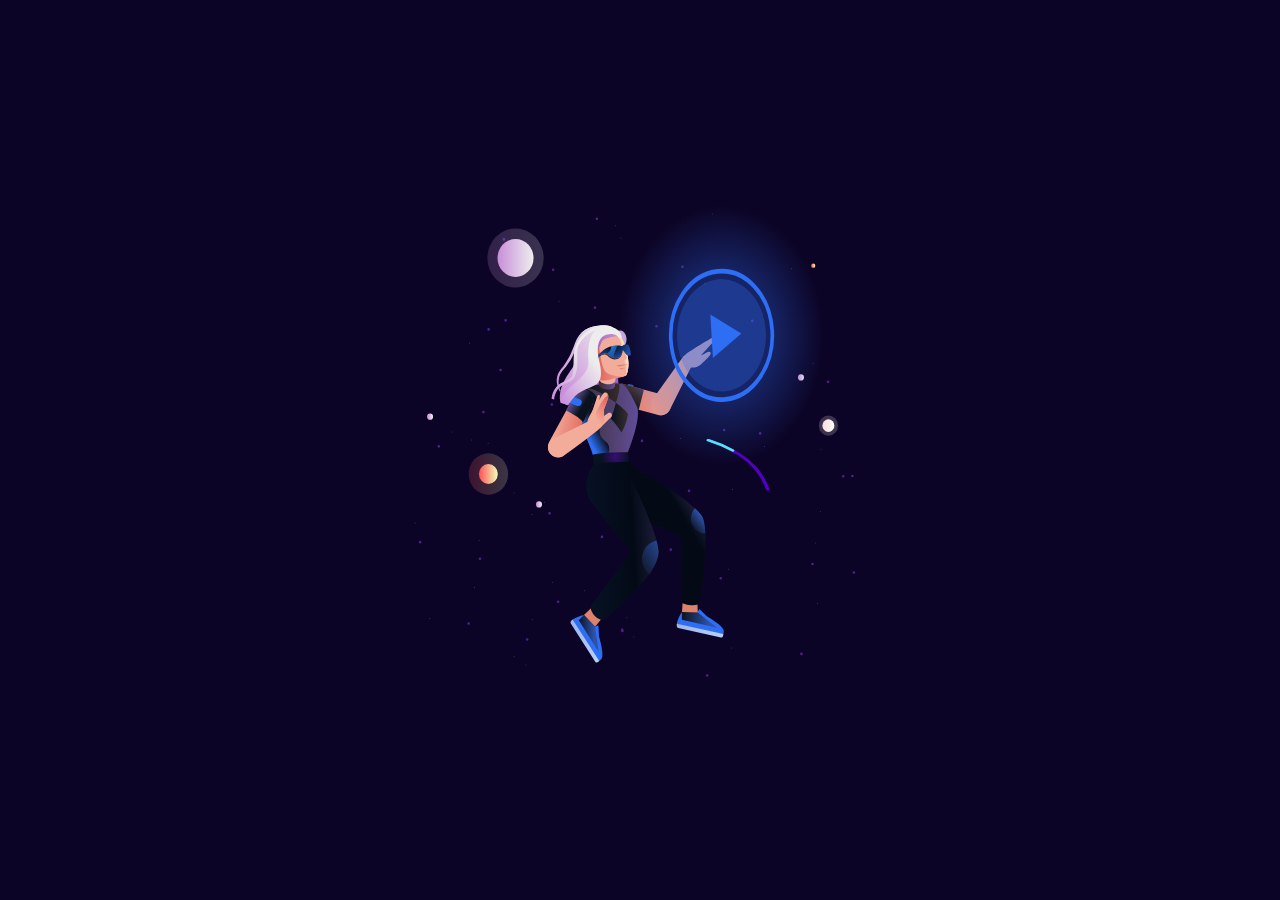
==== commit ab1ff271: "fix github" ====
--- a/index.html
+++ b/index.html
@@ -952,6 +952,7 @@
   <script src="web/js/gallery-init.js"></script>
   <script src="web/js/custom.js"></script>
   <!-- Load Scripts End -->
+  
   <script>
     const observer = new IntersectionObserver((entries) => {
       entries.forEach((entry) => {
